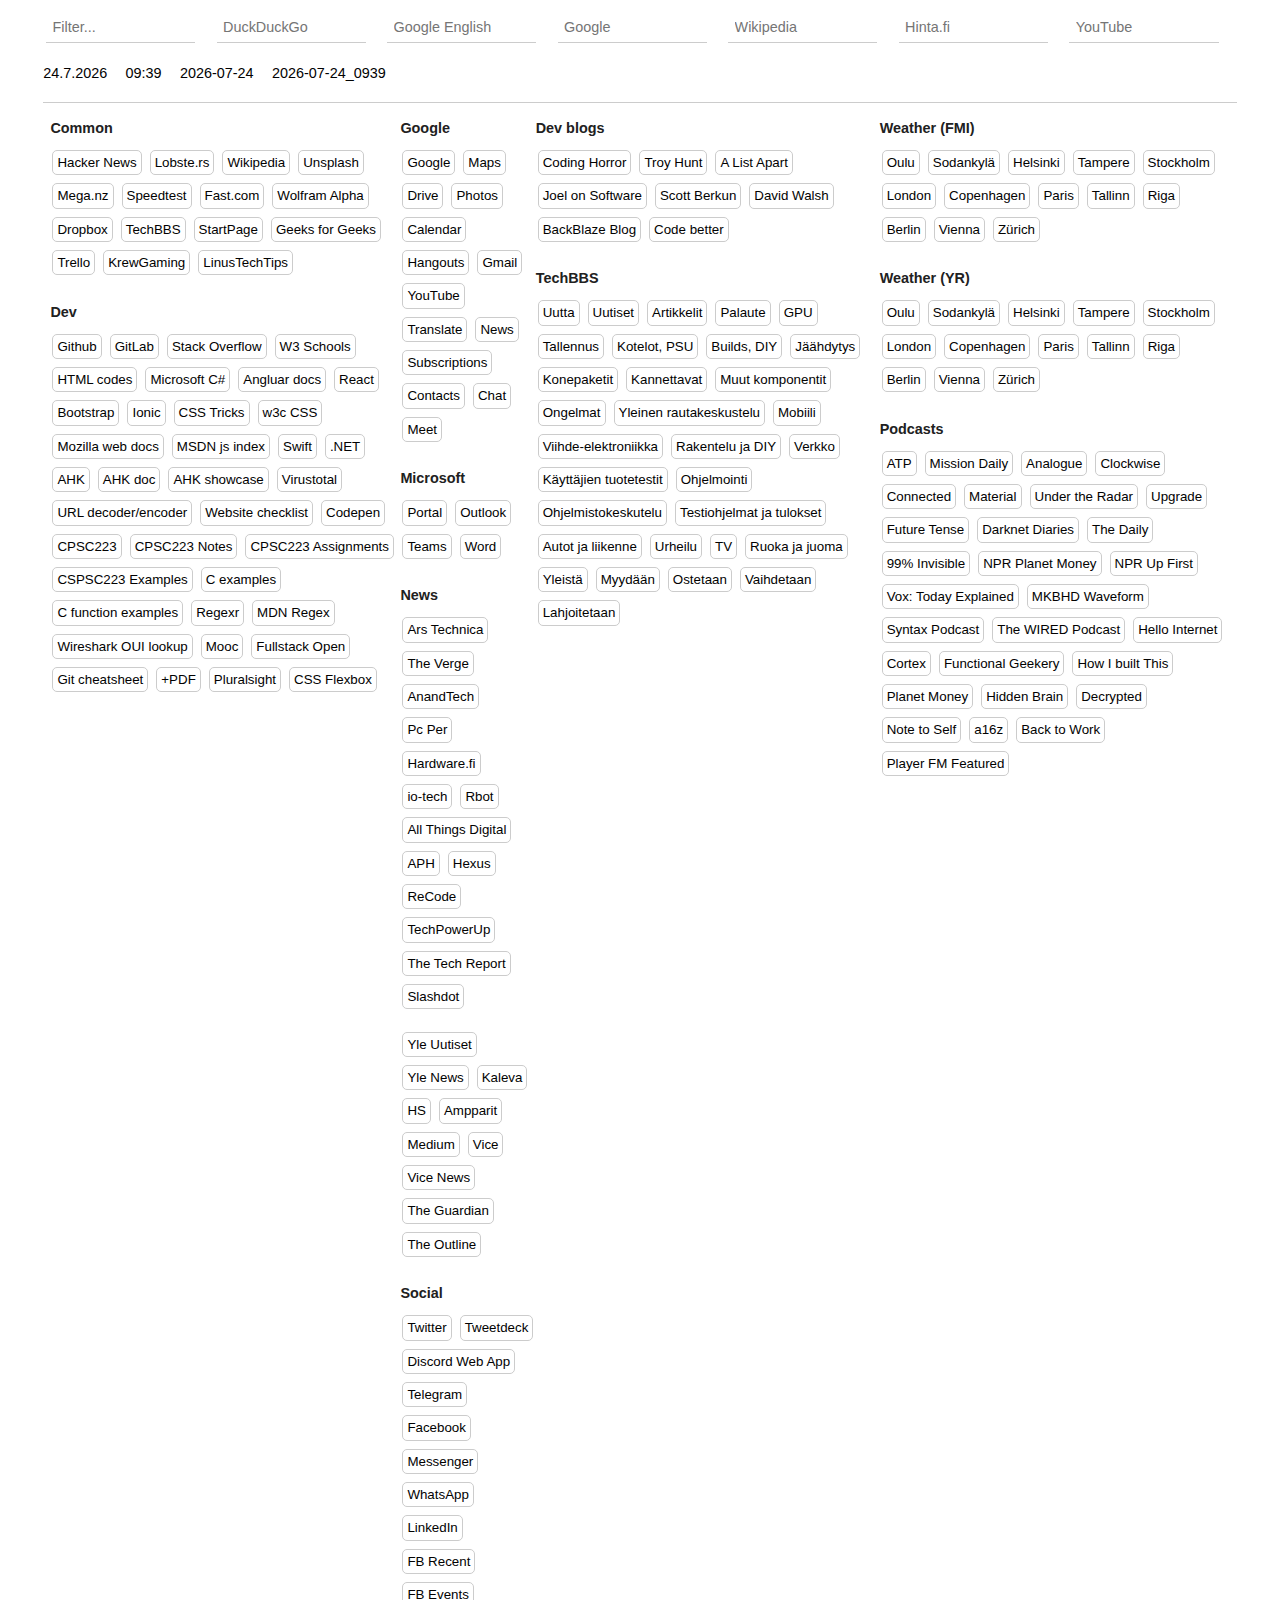
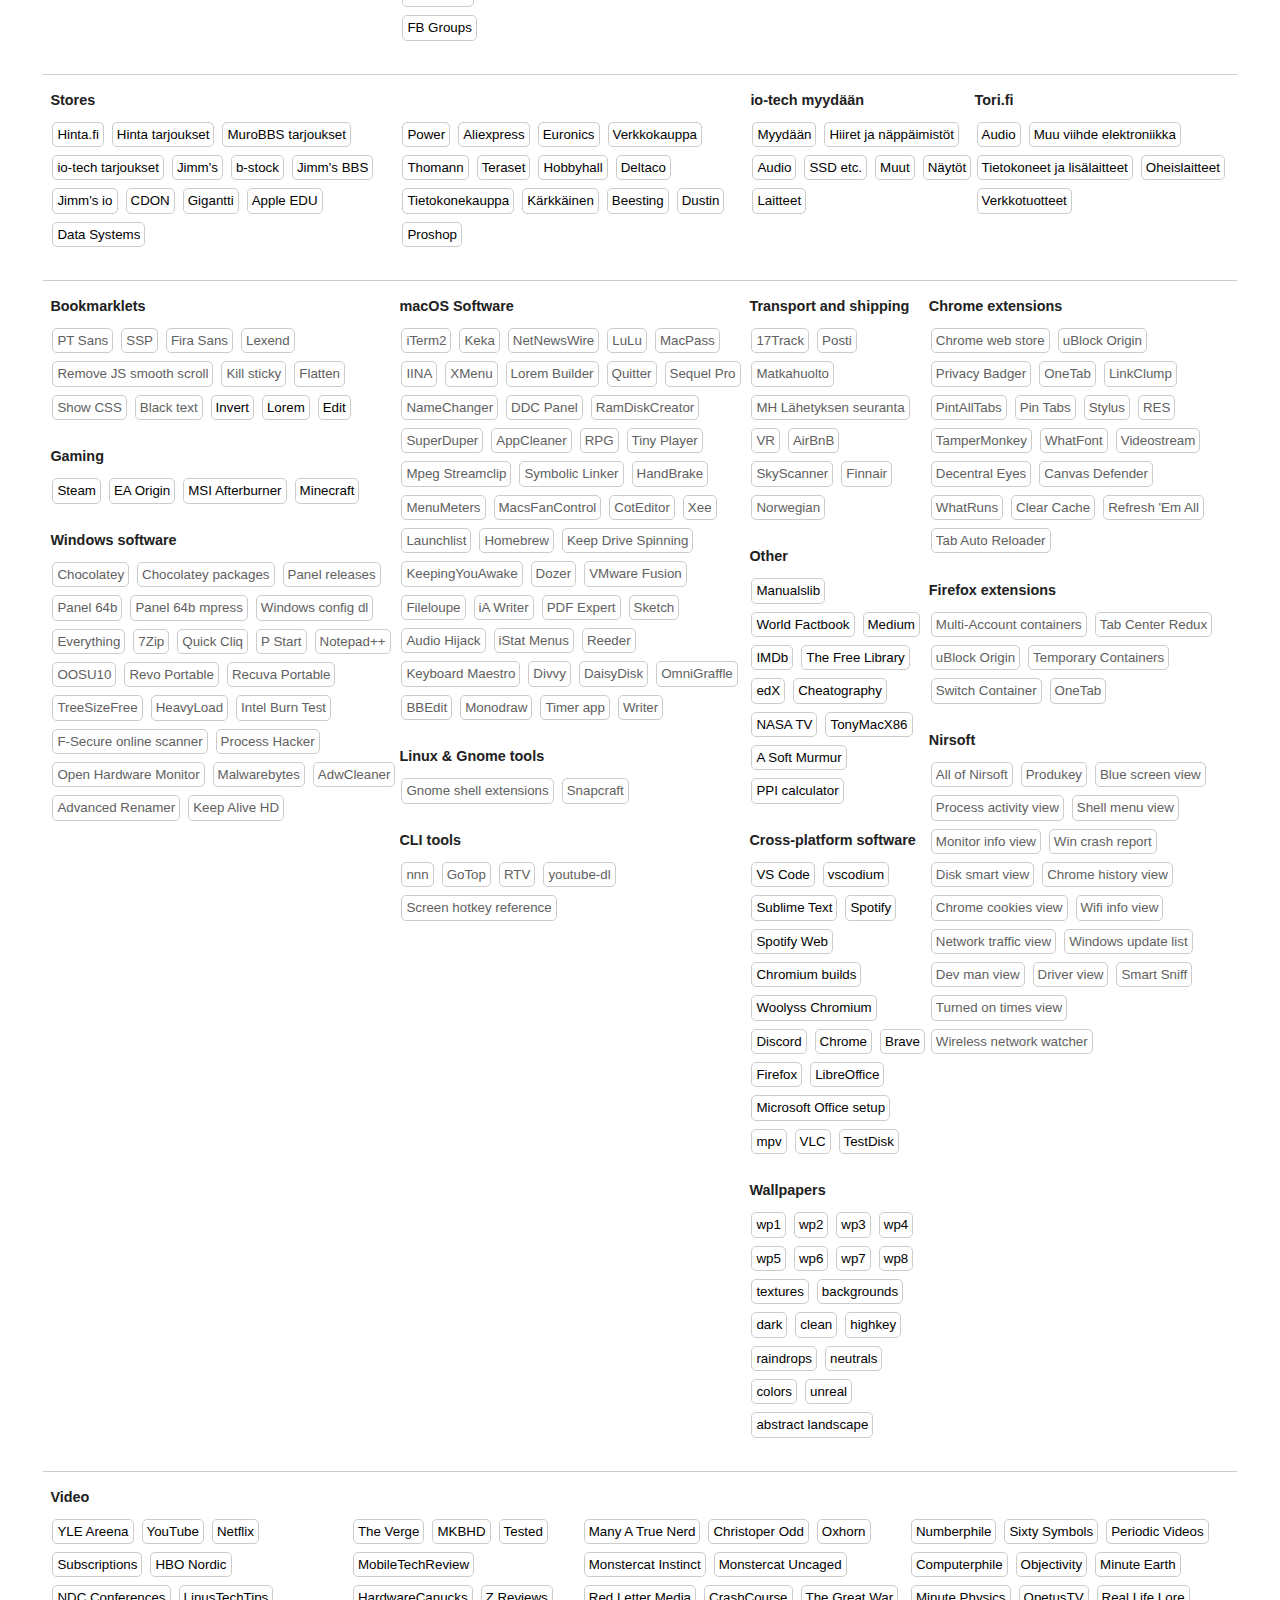
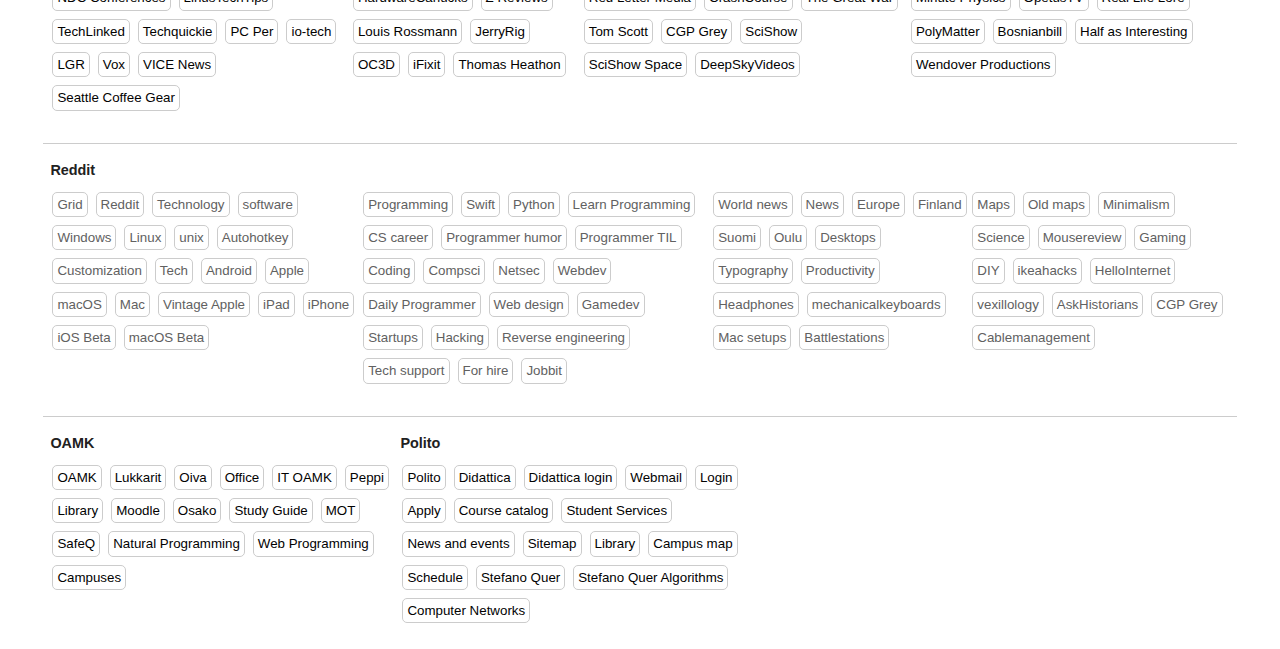
==== index.html @ 3ef9bb16 "Update site" ====
<!DOCTYPE html>
<html>

<head>
    <meta charset="utf-8" />
    <meta http-equiv="X-UA-Compatible" content="IE=edge" />
    <meta name="viewport" content="width=device-width" />
    <meta name="theme-color" content="#000000" />
    <link rel="shortcut icon" type="image/x-icon" href="data:image/x-icon;" />
    <title>Start</title>

    <style>
        a,
        abbr,
        acronym,
        address,
        applet,
        article,
        aside,
        audio,
        b,
        big,
        blockquote,
        body,
        canvas,
        caption,
        center,
        cite,
        code,
        dd,
        del,
        details,
        dfn,
        div,
        dl,
        dt,
        em,
        embed,
        fieldset,
        figcaption,
        figure,
        footer,
        form,
        h1,
        h2,
        h3,
        h4,
        h5,
        h6,
        header,
        hgroup,
        html,
        i,
        iframe,
        img,
        ins,
        kbd,
        label,
        legend,
        li,
        mark,
        menu,
        nav,
        object,
        ol,
        output,
        p,
        pre,
        q,
        ruby,
        s,
        samp,
        section,
        small,
        span,
        strike,
        strong,
        sub,
        summary,
        sup,
        table,
        tbody,
        td,
        tfoot,
        th,
        thead,
        time,
        tr,
        tt,
        u,
        ul,
        var,
        video {
            margin: 0;
            padding: 0;
            border: 0;
            font-size: 100%;
            font: inherit;
            vertical-align: baseline;
        }

        :focus {
            outline: 0;
        }

        article,
        aside,
        details,
        figcaption,
        figure,
        footer,
        header,
        hgroup,
        menu,
        nav,
        section {
            display: block;
        }

        body {
            width: 100%;
            height: 100%;
            line-height: 1;
        }

        ol,
        ul {
            list-style: none;
        }

        blockquote,
        q {
            quotes: none;
        }

        blockquote:after,
        blockquote:before,
        q:after,
        q:before {
            content: "";
            content: none;
        }

        table {
            border-collapse: collapse;
            border-spacing: 0;
        }

        input[type="search"]::-webkit-search-cancel-button,
        input[type="search"]::-webkit-search-decoration,
        input[type="search"]::-webkit-search-results-button,
        input[type="search"]::-webkit-search-results-decoration {
            -webkit-appearance: none;
            -moz-appearance: none;
        }

        input[type="search"] {
            -webkit-appearance: none;
            -moz-appearance: none;
            -webkit-box-sizing: content-box;
            -moz-box-sizing: content-box;
            box-sizing: content-box;
        }

        textarea {
            overflow: auto;
            vertical-align: top;
            resize: vertical;
        }

        audio,
        canvas,
        video {
            display: inline-block;
            max-width: 100%;
        }

        audio:not([controls]) {
            display: none;
            height: 0;
        }

        [hidden] {
            display: none;
        }

        html {
            font-size: 100%;
            -webkit-text-size-adjust: 100%;
            -ms-text-size-adjust: 100%;
        }

        a:focus {
            outline: thin dotted;
        }

        a:active,
        a:hover {
            outline: 0;
        }

        img {
            border: 0;
            -ms-interpolation-mode: bicubic;
        }

        figure {
            margin: 0;
        }

        form {
            margin: 0;
        }

        fieldset {
            border: 1px solid silver;
            margin: 0 2px;
            padding: 0.35em 0.625em 0.75em;
        }

        legend {
            border: 0;
            padding: 0;
            white-space: normal;
        }

        button,
        input,
        select,
        textarea {
            font-size: 100%;
            margin: 0;
            vertical-align: baseline;
        }

        button,
        input {
            line-height: normal;
        }

        button,
        select {
            text-transform: none;
        }

        button,
        html input[type="button"],
        input[type="reset"],
        input[type="submit"] {
            -webkit-appearance: button;
            cursor: pointer;
        }

        button[disabled],
        html input[disabled] {
            cursor: default;
        }

        input[type="checkbox"],
        input[type="radio"] {
            box-sizing: border-box;
            padding: 0;
        }

        input[type="search"] {
            -webkit-appearance: textfield;
            -moz-box-sizing: content-box;
            -webkit-box-sizing: content-box;
            box-sizing: content-box;
        }

        input[type="search"]::-webkit-search-cancel-button,
        input[type="search"]::-webkit-search-decoration {
            -webkit-appearance: none;
        }

        button::-moz-focus-inner,
        input::-moz-focus-inner {
            border: 0;
            padding: 0;
        }

        textarea {
            overflow: auto;
            vertical-align: top;
        }

        table {
            border-collapse: collapse;
            border-spacing: 0;
        }

        button,
        html,
        input,
        select,
        textarea {
            color: #222;
        }

        ::-moz-selection {
            background: #b3d4fc;
            text-shadow: none;
        }

        ::selection {
            background: #b3d4fc;
            text-shadow: none;
        }

        img {
            vertical-align: middle;
        }

        fieldset {
            border: 0;
            margin: 0;
            padding: 0;
        }

        textarea {
            resize: vertical;
        }

        :root {
            --bg-color: #ffffff;
            --text-color: #020202;
            --text-unselected: #dcdcdc;
            --border: #CCCCCC;
            --border-unselected: #e8e8e8;
            --font: 'Fira Sans', -apple-system, BlinkMacSystemFont, "Segoe UI", Roboto, Helvetica, Arial, sans-serif, "Apple Color Emoji", "Segoe UI Emoji", "Segoe UI Symbol";
        }

        body {
            font-family: var(--font);
            background-color: var(--bg-color);
            color: var(--text-color);
            font-size: 0.9em;
        }

        input,
        optgroup,
        select,
        textarea {
            font-family: inherit;
            font-size: 100%;
            line-height: 1;
            appearance: none;
            -webkit-appearance: none;
            -moz-appearance: none;
            border-radius: 0;
            color: var(--text-color);
            background: var(--bg-color);
            border: none;
            border-bottom: 1px solid var(--border);
            margin: auto;
            outline: 0;
        }

        h3 {
            font-weight: 700;
            line-height: 2.5em;
            color: #212121;
        }

        li {
            display: inline-block;
        }

        .sticky {
            position: sticky;
            top: 0;
        }

        .flexbox {
            display: flex;
        }

        .flexbox-centered {
            justify-content: center;
        }

        .b {
            background-color: var(--bg-color);
            border: 1px solid var(--border);
            color: var(--text-color);
            padding: 0 4px 0 4px;
            margin: 4px 2px 4px 2px;
            border-radius: 5px;
            text-decoration: none;
            line-height: 1.75em;
            cursor: default;
            text-justify: inter-word;
            display: inline-block;
            font-size: 10pt;
        }

        .s {
            font-size: 10pt;
            color: #616161;
        }

        .lcContainer {
            border-top: 1px solid #CCCCCC;
            margin-top: 1.5em;
            padding-top: 1em;
            padding: 0.5em;
        }

        .linkCollection {
            display: flex;
        }

        .linkCollection div {
            max-width: 350px;
        }

        .wrapperContainer {
            width: 100%;
            display: flex;
            justify-content: center;
        }

        .time-container span {
            margin-right: 1em;
        }

        .wrapper {
            max-width: 1400px;
            display: flex;
            flex-direction: column;
        }

        .nav {
            background: var(--bg-color);
            padding: 10px 0 0.5em 0;
            justify-content: space-evenly;
        }

        .nav input {
            margin: 0.2em 0.2em 0.1em 0.2em;
            width: 80%;
            padding: 0.45em;
        }

        @media only screen and (max-width: 1400px) {
            .contentTopBar {
                padding-top: 0.4em;
            }

            .wrapper {
                margin: 0 3em 0 3em;
            }
        }

        @media only screen and (max-width: 750px) {

            .b {
                font-size: 1em;
            }

            .wrapper {
                width: 100%;
                margin: 0 1em 0 1em;
            }

            .linkCollection {
                width: 100%;
                flex-wrap: wrap;
                flex-direction: row;
            }

            .linkCollection div {
                max-width: 100%;
            }

            .nav {
                margin: 0.2em 0.2em 0.1em 0.2em;
                flex-wrap: wrap;
                display: block;
                position: initial;
            }

            .nav input {
                width: 95%;
                margin: 0.5em 0 0.5em 0;
            }
        }
    </style>
</head>

<body>
    <div class="wrapperContainer">
        <div class="wrapper">
            <div class="nav flexbox sticky flexbox-centered">
                <div><input placeholder="Filter..." type="text" value="" autocomplete="off" id="filterInput" onkeyup="searchFunction()" /></div>
                <div>
                    <form action="https://duckduckgo.com/" method="get"><input autocomplete="off" placeholder="DuckDuckGo" type="text" name="q" id="searchDDG" /></form>
                </div>
                <div>
                    <form action="https://www.google.com/search?lr=lang_en" method="get"><input type="text" autocomplete="off" name="q" placeholder="Google English" id="searchGoogleEn" /></form>
                </div>
                <div>
                    <form action="https://google.com/search" method="get"><input type="text" autocomplete="off" name="q" placeholder="Google" id="SearchGoogle" /></form>
                </div>
                <div>
                    <form action="https://en.m.wikipedia.org/w/index.php" method="get"><input autocomplete="off" placeholder="Wikipedia" type="text" name="search" id="searchWikipedia" /></form>
                </div>
                <div>
                    <form action="https://hinta.fi/haku" method="get"><input autocomplete="off" placeholder="Hinta.fi" type="text" name="q" id="searchHinta" /></form>
                </div>
                <div>
                    <form action="https://www.youtube.com/results" method="get"><input autocomplete="off" placeholder="YouTube" type="text" name="search_query" id="searchYouTube" /></form>
                </div>
            </div>
            <div style="padding-top: 1em;">
                <div class="time-container">
                    <span onclick="selectById('currentDate');" id="currentDate"></span>
                    <span onclick="selectById('currentTime');" id="currentTime"></span>
                    <span onclick="selectById('isoDate');" id="isoDate"></span>
                    <span onclick="selectById('isoDateWithTime');" id="isoDateWithTime"></span>
                </div>

            </div>
            <div class="lcContainer">
                <div class="linkCollection">

                    <div>
                        <h3>Common</h3>
                        <!-- <a class="b" href="URLHEREURL">NAMEHEREHERE</a> -->
                        <a class="b" href="https://news.ycombinator.com">Hacker News</a>
                        <a class="b" href="https://lobste.rs/">Lobste.rs</a>
                        <a class="b" href="https://en.m.wikipedia.org/wiki/Main_Page">Wikipedia</a>
                        <a class="b" href="https://unsplash.com/">Unsplash</a>
                        <a class="b" href="https://mega.nz/">Mega.nz</a>
                        <a class="b" href="https://www.speedtest.net/">Speedtest</a>
                        <a class="b" href="https://fast.com/">Fast.com</a>
                        <a class="b" href="https://www.wolframalpha.com/">Wolfram Alpha</a>
                        <a class="b" href="https://www.dropbox.com/login">Dropbox</a>
                        <a class="b" href="https://bbs.io-tech.fi/">TechBBS</a>
                        <a class="b" href="https://www.startpage.com">StartPage</a>
                        <a class="b" href="https://www.geeksforgeeks.org/">Geeks for Geeks</a>
                        <a class="b" href="https://trello.com">Trello</a>
                        <a class="b" href="http://krewgaming.com/forums/">KrewGaming</a>
                        <a class="b" href="https://linustechtips.com/">LinusTechTips</a>
                        <br /><br />
                        <h3>Dev</h3>
                        <a class="b" href="https://github.com/">Github</a>
                        <a class="b" href="https://about.gitlab.com/">GitLab</a>
                        <a class="b" href="https://stackoverflow.com/">Stack Overflow</a>
                        <a class="b" href="https://www.w3schools.com/">W3 Schools</a>
                        <a class="b" href="https://www.ascii.cl/htmlcodes.htm">HTML codes</a>
                        <a class="b" href="https://docs.microsoft.com/en-us/dotnet/csharp/">Microsoft C#</a>
                        <a class="b" href="https://angular.io/docs">Angluar docs</a>
                        <a class="b" href="https://reactjs.org/docs/react-api.html">React</a>
                        <a class="b" href="https://getbootstrap.com/docs/4.0/getting-started/contents/">Bootstrap</a>
                        <a class="b" href="https://ionicframework.com/docs/">Ionic</a>
                        <a class="b" href="https://css-tricks.com/">CSS Tricks</a>
                        <a class="b" href="https://www.w3schools.com/cssref/">w3c CSS</a>
                        <a class="b" href="https://developer.mozilla.org/en-US/docs/Web">Mozilla web docs</a>
                        <a class="b" href="https://developer.mozilla.org/bm/docs/Web/JavaScript/Index">MSDN js index</a>
                        <a class="b" href="https://developer.apple.com/library/content/documentation/Swift/Conceptual/Swift_Programming_Language/TheBasics.html#//apple_ref/doc/uid/TP40014097-CH5-ID309">Swift</a>
                        <a class="b" href="https://docs.microsoft.com/en-us/dotnet/">.NET</a>
                        <a class="b" href="https://autohotkey.com/">AHK</a>
                        <a class="b" href="https://autohotkey.com/docs/AutoHotkey.htm">AHK doc</a>
                        <a class="b" href="https://autohotkey.com/docs/scripts/">AHK showcase</a>
                        <a class="b" href="https://www.virustotal.com/#/home/upload">Virustotal</a>
                        <a class="b" href="https://meyerweb.com/eric/tools/dencoder/">URL decoder/encoder</a>
                        <a class="b" href="https://humaan.com/checklist/">Website checklist</a>
                        <a class="b" href="https://codepen.io/">Codepen</a>
                        <a class="b" href="http://zoo.cs.yale.edu/classes/cs223/f2018/index.html">CPSC223</a>
                        <a class="b" href="http://www.cs.yale.edu/homes/aspnes/classes/223/notes.html">CPSC223 Notes</a>
                        <a class="b" href="http://zoo.cs.yale.edu/classes/cs223/f2018/Assignments/index.html">CPSC223 Assignments</a>
                        <a class="b" href="http://zoo.cs.yale.edu/classes/cs223/f2018/Examples/index.html">CSPSC223 Examples</a>
                        <a class="b" href="https://www.programiz.com/c-programming/examples">C examples</a>
                        <a class="b" href="https://www.programiz.com/c-programming/c-functions-examples">C function examples</a>
                        <a class="b" href="https://regexr.com">Regexr</a>
                        <a class="b" href="https://developer.mozilla.org/en-US/docs/Web/JavaScript/Guide/Regular_Expressions">MDN Regex</a>
                        <a class="b" href="https://www.wireshark.org/tools/oui-lookup.html">Wireshark OUI lookup</a>
                        <a class="b" href="https://mooc.fi/">Mooc</a>
                        <a class="b" href="https://fullstackopen.com">Fullstack Open</a>
                        <a class="b" href="https://ndpsoftware.com/git-cheatsheet.html#loc=index;">Git cheatsheet</a>
                        <a class="b" href="https://github.github.com/training-kit/downloads/github-git-cheat-sheet.pdf">+PDF</a>
                        <a class="b" href="https://app.pluralsight.com/">Pluralsight</a>
                        <a class="b" href="https://css-tricks.com/snippets/css/a-guide-to-flexbox/">CSS Flexbox</a>

                    </div>

                    <div>
                        <h3>Google</h3>
                        <a class="b" href="https://www.google.fi">Google</a>
                        <a class="b" href="https://www.google.fi/maps">Maps</a>
                        <a class="b" href="https://drive.google.com/drive/my-drive">Drive</a>
                        <a class="b" href="https://photos.google.com">Photos</a>
                        <a class="b" href="https://calendar.google.com/calendar">Calendar</a>
                        <a class="b" href="https://hangouts.google.com">Hangouts</a>
                        <a class="b" href="https://mail.google.com/mail/u/0/#inbox">Gmail</a>
                        <a class="b" href="https://www.youtube.com/?gl=FI">YouTube</a>
                        <a class="b" href="https://translate.google.com">Translate</a>
                        <a class="b" href="https://news.google.com/news/">News</a>
                        <a class="b" href="https://www.youtube.com/feed/subscriptions">Subscriptions</a>
                        <a class="b" href="https://contacts.google.com">Contacts</a>
                        <a class="b" href="https://chat.google.com/">Chat</a>
                        <a class="b" href="https://meet.google.com/_meet">Meet</a>
                        <br /><br />
                        <h3>Microsoft</h3>
                        <a class="b" href="https://www.office.com/?auth=2">Portal</a>
                        <a class="b" href="https://outlook.office365.com/mail/inbox">Outlook</a>
                        <a class="b" href="https://teams.microsoft.com/">Teams</a>
                        <a class="b" href="https://www.office.com/launch/word?auth=2">Word</a>
                        <br /><br />
                        <h3>News</h3>
                        <a class="b" href="http://arstechnica.com/">Ars Technica</a>
                        <a class="b" href="http://www.theverge.com/">The Verge</a>
                        <a class="b" href="http://www.anandtech.com/">AnandTech</a>
                        <a class="b" href="http://www.pcper.com/">Pc Per</a>
                        <a class="b" href="http://www.hardware.fi/">Hardware.fi</a>
                        <a class="b" href="https://www.io-tech.fi">io-tech</a>
                        <a class="b" href="https://rbot.fi/">Rbot</a>
                        <a class="b" href="http://allthingsd.com/">All Things Digital</a>
                        <a class="b" href="http://aphnetworks.com/">APH</a>
                        <a class="b" href="http://hexus.net/">Hexus</a>
                        <a class="b" href="http://recode.net/">ReCode</a>
                        <a class="b" href="http://www.techpowerup.com/">TechPowerUp</a>
                        <a class="b" href="https://techreport.com">The Tech Report</a>
                        <a class="b" href="https://slashdot.org">Slashdot</a>
                        <br /><br />
                        <a class="b" href="http://yle.fi/uutiset">Yle Uutiset</a>
                        <a class="b" href="http://yle.fi/uutiset/osasto/news/">Yle News</a>
                        <a class="b" href="http://www.kaleva.fi/">Kaleva</a>
                        <a class="b" href="http://www.hs.fi/">HS</a>
                        <a class="b" href="https://www.ampparit.com/">Ampparit</a>
                        <a class="b" href="https://medium.com">Medium</a>
                        <a class="b" href="https://www.vice.com">Vice</a>
                        <a class="b" href="https://news.vice.com">Vice News</a>
                        <a class="b" href="http://www.theguardian.com/uk">The Guardian</a>
                        <a class="b" href="https://theoutline.com">The Outline</a>

                        <br /><br />
                        <h3>Social</h3>
                        <a class="b" href="https://twitter.com">Twitter</a>
                        <a class="b" href="https://tweetdeck.twitter.com/">Tweetdeck</a>
                        <a class="b" href="https://discordapp.com/activity">Discord Web App</a>
                        <a class="b" href="https://web.telegram.org/">Telegram</a>
                        <a class="b" href="https://www.facebook.com">Facebook</a>
                        <a class="b" href="https://www.messenger.com">Messenger</a>
                        <a class="b" href="https://web.whatsapp.com">WhatsApp</a>
                        <a class="b" href="https://www.linkedin.com/">LinkedIn</a>
                        <a class="b" href="https://www.facebook.com/?sk=h_chr">FB Recent</a>
                        <a class="b" href="https://www.facebook.com/events/">FB Events</a>
                        <a class="b" href="https://www.facebook.com/groups/?category=membership">FB Groups</a>

                    </div>

                    <div>
                        <h3>Dev blogs</h3>
                        <a class="b" href="https://blog.codinghorror.com/">Coding Horror</a>
                        <a class="b" href="https://www.troyhunt.com/">Troy Hunt</a>
                        <a class="b" href="https://alistapart.com/">A List Apart</a>
                        <a class="b" href="https://www.joelonsoftware.com/">Joel on Software</a>
                        <a class="b" href="https://scottberkun.com/blog/">Scott Berkun</a>
                        <a class="b" href="https://davidwalsh.name/">David Walsh</a>
                        <a class="b" href="https://www.backblaze.com/blog/">BackBlaze Blog</a>
                        <a class="b" href="http://codebetter.com/">Code better</a>
                        <br /><br />
                        <h3>TechBBS</h3>
                        <a class="b" href="https://bbs.io-tech.fi/whats-new/">Uutta</a>
                        <a class="b" href="https://bbs.io-tech.fi/forums/io-tech-fi-uutiset.67/">Uutiset</a>
                        <a class="b" href="https://bbs.io-tech.fi/forums/io-tech-fi-artikkelit.68/">Artikkelit</a>
                        <a class="b" href="https://bbs.io-tech.fi/forums/palaute-tiedotukset-ja-arvonnat.21/">Palaute</a>
                        <a class="b" href="https://bbs.io-tech.fi/forums/naeytoenohjaimet.6/">GPU</a>
                        <a class="b" href="https://bbs.io-tech.fi/forums/tallennus.7/">Tallennus</a>
                        <a class="b" href="https://bbs.io-tech.fi/forums/kotelot-ja-virtalaehteet.11/">Kotelot, PSU</a>
                        <a class="b" href="https://bbs.io-tech.fi/forums/buildit-setupit-kotelomodifikaatiot-diy.92/">Builds, DIY</a>
                        <a class="b" href="https://bbs.io-tech.fi/forums/jaeaehdytys.54/">Jäähdytys</a>
                        <a class="b" href="https://bbs.io-tech.fi/forums/konepaketit.10/">Konepaketit</a>
                        <a class="b" href="https://bbs.io-tech.fi/forums/kannettavat-tietokoneet.41/">Kannettavat</a>
                        <a class="b" href="https://bbs.io-tech.fi/forums/muut-pc-komponentit-ja-oheislaitteet.72/">Muut komponentit</a>
                        <a class="b" href="https://bbs.io-tech.fi/forums/ongelmat.39/">Ongelmat</a>
                        <a class="b" href="https://bbs.io-tech.fi/forums/yleinen-rautakeskustelu.9/">Yleinen rautakeskustelu</a>
                        <a class="b" href="https://bbs.io-tech.fi/forums/aelypuhelimet-tabletit-aelykellot-ja-muu-mobiili.15/">Mobiili</a>
                        <a class="b" href="https://bbs.io-tech.fi/forums/viihde-elektroniikka-kamerat-ja-kodinkoneet.59/">Viihde-elektroniikka</a>
                        <a class="b" href="https://bbs.io-tech.fi/forums/elektroniikka-rakentelu-ja-muut-diy-projektit.60/">Rakentelu ja DIY</a>
                        <a class="b" href="https://bbs.io-tech.fi/forums/internet-tietoliikenne-ja-tietoturva.25/">Verkko</a>
                        <a class="b" href="https://bbs.io-tech.fi/forums/kaeyttaejien-omat-tuotetestit.65/">Käyttäjien tuotetestit</a>
                        <a class="b" href="https://bbs.io-tech.fi/forums/ohjelmointi-pelikehitys-ja-muu-sovelluskehitys.24/">Ohjelmointi</a>
                        <a class="b" href="https://bbs.io-tech.fi/forums/yleinen-ohjelmistokeskustelu.14/">Ohjelmistokeskutelu</a>
                        <a class="b" href="https://bbs.io-tech.fi/forums/testiohjelmat-ja-tulokset.64/">Testiohjelmat ja tulokset</a>
                        <a class="b" href="https://bbs.io-tech.fi/forums/autot-ja-liikenne.48/">Autot ja liikenne</a>
                        <a class="b" href="https://bbs.io-tech.fi/forums/urheilu.40/">Urheilu</a>
                        <a class="b" href="https://bbs.io-tech.fi/forums/tv-nettisarjat-elokuvat-ja-musiikki.42/">TV</a>
                        <a class="b" href="https://bbs.io-tech.fi/forums/ruoka-juoma.63/">Ruoka ja juoma</a>
                        <a class="b" href="https://bbs.io-tech.fi/forums/yleistae-keskustelua.18/">Yleistä</a>
                        <a class="b" href="https://bbs.io-tech.fi/forums/myydaeaen.80/">Myydään</a>
                        <a class="b" href="https://bbs.io-tech.fi/forums/ostetaan.45/">Ostetaan</a>
                        <a class="b" href="https://bbs.io-tech.fi/forums/vaihdetaan.46/">Vaihdetaan</a>
                        <a class="b" href="https://bbs.io-tech.fi/forums/lahjoitetaan.47/">Lahjoitetaan</a>
                    </div>

                    <div>

                        <h3>Weather (FMI)</h3>
                        <!-- <a class="b" href="http://ilmatieteenlaitos.fi/etusivu">FMI</a> -->
                        <a class="b" href="http://ilmatieteenlaitos.fi/saa/oulu">Oulu</a>
                        <a class="b" href="https://www.yr.no/place/Finland/Laponia/Sodankyl%C3%A4/">Sodankylä</a>
                        <a class="b" href="http://ilmatieteenlaitos.fi/saa/helsinki">Helsinki</a>
                        <a class="b" href="https://ilmatieteenlaitos.fi/saa/tampere">Tampere</a>
                        <a class="b" href="https://ilmatieteenlaitos.fi/saa/ruotsi/tukholma">Stockholm</a>
                        <a class="b" href="https://ilmatieteenlaitos.fi/saa/britannia/lontoo">London</a>
                        <a class="b" href="https://ilmatieteenlaitos.fi/saa/tanska/k%C3%B6%C3%B6penhamina">Copenhagen</a>
                        <a class="b" href="https://ilmatieteenlaitos.fi/saa/ranska/pariisi">Paris</a>
                        <a class="b" href="https://ilmatieteenlaitos.fi/saa/viro/tallinna">Tallinn</a>
                        <a class="b" href="https://ilmatieteenlaitos.fi/saa/latvia/riika">Riga</a>
                        <a class="b" href="https://ilmatieteenlaitos.fi/saa/saksa/berliini">Berlin</a>
                        <a class="b" href="https://ilmatieteenlaitos.fi/saa/it%C3%A4valta/wien">Vienna</a>
                        <a class="b" href="https://ilmatieteenlaitos.fi/saa/sveitsi/z%C3%BCrich">Zürich</a>

                        <br /><br />
                        <h3>Weather (YR)</h3>
                        <!-- <a class="b" href="https://www.yr.no/forsida.aspx?spr=eng">YR</a> -->
                        <a class="b" href="https://www.yr.no/place/Finland/Oulu/Oulu/?spr=eng">Oulu</a>
                        <a class="b" href="http://ilmatieteenlaitos.fi/saa/sodankylä">Sodankylä</a>
                        <a class="b" href="https://www.yr.no/place/Finland/Southern_Finland/Helsinki/?spr=eng">Helsinki</a>
                        <a class="b" href="https://www.yr.no/place/Finland/Western_Finland/Tampere/?spr=eng">Tampere</a>
                        <a class="b" href="https://www.yr.no/sted/Sverige/Stockholm/Stockholm/?spr=eng">Stockholm</a>
                        <a class="b" href="https://www.yr.no/place/United_Kingdom/England/London/?spr=eng">London</a>
                        <a class="b" href="https://www.yr.no/place/Denmark/Capital/Copenhagen/?spr=eng">Copenhagen</a>
                        <a class="b" href="https://www.yr.no/sted/Frankrike/%C3%8Ele-de-France/Paris/?spr=eng">Paris</a>
                        <a class="b" href="https://www.yr.no/place/Estonia/Harjumaa/Tallinn/?spr=eng">Tallinn</a>
                        <a class="b" href="https://www.yr.no/place/Latvia/Riga/Riga/?spr=eng">Riga</a>
                        <a class="b" href="https://www.yr.no/place/Germany/Berlin/Berlin/?spr=eng">Berlin</a>
                        <a class="b" href="https://www.yr.no/place/Austria/Vienna/Vienna/?spr=eng">Vienna</a>
                        <a class="b" href="https://www.yr.no/place/Switzerland/Z%C3%BCrich/Zurich/?spr=eng">Zürich</a>
                        <br /><br />
                        <h3>Podcasts</h3>
                        <a class="b" href="http://atp.fm/">ATP</a>
                        <a class="b" href="https://mission.org/missiondaily/">Mission Daily</a>
                        <a class="b" href="https://www.relay.fm/analogue/">Analogue</a>
                        <a class="b" href="https://www.relay.fm/clockwise">Clockwise</a>
                        <a class="b" href="https://www.relay.fm/connected">Connected</a>
                        <a class="b" href="https://www.relay.fm/material">Material</a>
                        <a class="b" href="https://www.relay.fm/radar">Under the Radar</a>
                        <a class="b" href="https://www.relay.fm/upgrade">Upgrade</a>
                        <a class="b" href="https://www.abc.net.au/radionational/programs/futuretense/">Future Tense</a>
                        <a class="b" href="https://darknetdiaries.com/">Darknet Diaries</a>
                        <a class="b" href="https://www.nytimes.com/column/the-daily">The Daily</a>
                        <a class="b" href="https://99percentinvisible.org/">99% Invisible</a>
                        <a class="b" href="https://www.npr.org/sections/money/">NPR Planet Money</a>
                        <a class="b" href="https://www.npr.org/podcasts/510318/up-first">NPR Up First</a>
                        <a class="b" href="https://www.vox.com/today-explained">Vox: Today Explained</a>
                        <a class="b" href="https://podcasts.apple.com/us/podcast/id1474429475">MKBHD Waveform</a>
                        <a class="b" href="https://syntax.fm/">Syntax Podcast</a>
                        <a class="b" href="https://www.wired.co.uk/podcasts">The WIRED Podcast</a>
                        <a class="b" href="http://www.hellointernet.fm/">Hello Internet</a>
                        <a class="b" href="https://www.relay.fm/cortex">Cortex</a>
                        <a class="b" href="https://www.functionalgeekery.com/">Functional Geekery</a>
                        <a class="b" href="https://choice.npr.org/index.html?origin=https://www.npr.org/podcasts/510313/how-i-built-this">How I built This</a>
                        <a class="b" href="https://www.npr.org/podcasts/510289/planet-money">Planet Money</a>
                        <a class="b" href="https://www.npr.org/podcasts/510308/hidden-brain">Hidden Brain</a>
                        <a class="b" href="https://www.bloomberg.com/podcasts/decrypted">Decrypted</a>
                        <a class="b" href="https://www.wnycstudios.org/podcasts/notetoself">Note to Self</a>
                        <a class="b" href="https://a16z.com/podcasts/">a16z</a>
                        <a class="b" href="http://5by5.tv/b2w">Back to Work</a>
                        <a class="b" href="https://player.fm/featured/tech">Player FM Featured</a>

                    </div>

                </div>
            </div>

            <div class="lcContainer">

                <div class="linkCollection">

                    <div>
                        <h3>Stores</h3>
                        <a class="b" href="https://hinta.fi">Hinta.fi</a>
                        <a class="b" href="https://hinta.fi/tarjoukset">Hinta tarjoukset</a>
                        <a class="b" href="https://murobbs.muropaketti.com/threads/hyvaet-tarjoukset-ketju-v3-0.1358648/page-999999">MuroBBS tarjoukset</a>
                        <a class="b" href="https://bbs.io-tech.fi/threads/hyvaet-tarjoukset-ei-keskustelua.151/page-999999">io-tech tarjoukset</a>
                        <a class="b" href="https://www.jimms.fi">Jimm's</a>
                        <a class="b" href="https://www.jimms.fi/fi/Product/Search?i=100&ob=4&q=b-stock">b-stock</a>
                        <a class="b" href="https://murobbs.muropaketti.com/threads/sinae-hyoedyt-siitae-mitae-jimms-tietaeae.760477/">Jimm's BBS</a>
                        <a class="b" href="https://bbs.io-tech.fi/threads/sinae-hyoedyt-siitae-mitae-jimms-tietaeae-jimms-pc-n-oma-ketju.727/">Jimm's io</a>
                        <a class="b" href="http://cdon.fi">CDON</a>
                        <a class="b" href="https://www.gigantti.fi">Gigantti</a>
                        <a class="b" href="http://www.apple.com/fi-edu/shop">Apple EDU</a>
                        <a class="b" href="https://www.data-systems.fi">Data Systems</a>
                    </div>

                    <div>
                        <h3>&nbsp;</h3>
                        <a class="b" href="https://www.power.fi/">Power</a>
                        <a class="b" href="https://www.aliexpress.com/">Aliexpress</a>
                        <a class="b" href="https://www.euronics.fi/">Euronics</a>
                        <a class="b" href="http://www.verkkokauppa.com/fi/">Verkkokauppa</a>
                        <a class="b" href="https://www.thomann.de/fi/index.html?sid=2aba707766a5d8d856ddd9a99a26f55d">Thomann</a>
                        <a class="b" href="https://www.teraset.net/">Teraset</a>
                        <a class="b" href="https://www.hobbyhall.fi/">Hobbyhall</a>
                        <a class="b" href="https://www.deltaco.fi/">Deltaco</a>
                        <a class="b" href="https://tietokonekauppa.fi/">Tietokonekauppa</a>
                        <a class="b" href="https://www.karkkainen.com/verkkokauppa/">Kärkkäinen</a>
                        <a class="b" href="https://www.beesting.fi/">Beesting</a>
                        <a class="b" href="https://www.dustinhome.fi/">Dustin</a>
                        <a class="b" href="https://www.proshop.fi/">Proshop</a>
                    </div>

                    <div>
                        <h3>io-tech myydään</h3>
                        <a class="b" href="https://bbs.io-tech.fi/forums/myydaeaen.80/">Myydään</a>
                        <a class="b" href="https://bbs.io-tech.fi/forums/hiiret-ja-naeppaeimistoet.30/">Hiiret ja näppäimistöt</a>
                        <a class="b" href="https://bbs.io-tech.fi/forums/audiolaitteet-ja-tarvikkeet.36/">Audio</a>
                        <a class="b" href="https://bbs.io-tech.fi/forums/ssd-asemat-ja-kiintolevyt.77/">SSD etc.</a>
                        <a class="b" href="https://bbs.io-tech.fi/forums/muut-pc-komponentit.27/">Muut</a>
                        <a class="b" href="https://bbs.io-tech.fi/forums/naeytoet-ja-videotykit.31/">Näytöt</a>
                        <a class="b" href="https://bbs.io-tech.fi/forums/aelypuhelimet-taulutietokoneet-aelykellot.33/">Laitteet</a>
                    </div>

                    <div>
                        <h3>Tori.fi</h3>
                        <a class="b" href="https://www.tori.fi/pohjois-pohjanmaa/viihde-elektroniikka/audio_ja_musiikkilaitteet?ca=2&st=s&st=k&st=u&st=h&st=g&st=b&w=1&cg=5020&c=5024">Audio</a>
                        <a class="b" href="https://www.tori.fi/pohjois-pohjanmaa/viihde-elektroniikka/muu_viihde-elektroniikka?ca=2&st=s&st=k&st=u&st=h&st=g&st=b&w=1&cg=5020&c=5029">Muu viihde elektroniikka</a>
                        <a class="b" href="https://www.tori.fi/pohjois-pohjanmaa/tietokoneet_ja_lisalaitteet?ca=2&w=1&cg=5030&st=s&st=k&st=u&st=h&st=g&st=b">Tietokoneet ja lisälaitteet</a>
                        <a class="b" href="https://www.tori.fi/pohjois-pohjanmaa/tietokoneet_ja_lisalaitteet/oheislaitteet?ca=2&st=s&st=k&st=u&st=h&st=g&st=b&w=1&cg=5030&c=5036">Oheislaitteet</a>
                        <a class="b" href="https://www.tori.fi/pohjois-pohjanmaa/tietokoneet_ja_lisalaitteet/verkkotuotteet?ca=2&st=s&st=k&st=u&st=h&st=g&st=b&w=1&cg=5030&c=5039">Verkkotuotteet</a>
                    </div>

                </div>

            </div>

            <div class="lcContainer">
                <div class="linkCollection">

                    <div>
                        <h3>Bookmarklets</h3>
                        <a class="b s" href="javascript:Array.prototype.forEach.call(document.getElementsByTagName('*'),function(e){e.style.fontFamily='PT Sans'})">PT Sans</a>
                        <a class="b s" href="javascript:Array.prototype.forEach.call(document.getElementsByTagName('*'),function(e){e.style.fontFamily='Source Sans Pro'})">SSP</a>
                        <a class="b s" href="javascript:Array.prototype.forEach.call(document.getElementsByTagName('*'),function(e){e.style.fontFamily='Fira Sans'})">Fira Sans</a>
                        <a class="b s" href="javascript:Array.prototype.forEach.call(document.getElementsByTagName('*'),function(e){e.style.fontFamily='Lexend Deca'})">Lexend</a>

                        <a class="b s" href="javascript:(function()%7Bjavascript%3A(function()%7Bdocument.getElementsByTagName(%22body%22)%5B0%5D.addEventListener(%22wheel%22%2Cfunction%20(event)%20%7Bif%20(event.target.classList.contains('ace_content'))%20%7Breturn%3B%7Devent.stopPropagation()%3B%7D%2C%20true)%3B%7D)()%7D)()">Remove JS smooth scroll</a>

                        <a class="b s" href="javascript:(function()%7B(function%20()%20%7Bvar%20i%2C%20elements%20%3D%20document.querySelectorAll('body%20*')%3Bfor%20(i%20%3D%200%3B%20i%20%3C%20elements.length%3B%20i%2B%2B)%20%7Bif%20(getComputedStyle(elements%5Bi%5D).position%20%3D%3D%3D%20'fixed')%20%7Belements%5Bi%5D.parentNode.removeChild(elements%5Bi%5D)%3B%7D%7D%7D)()%7D)()">Kill sticky</a>

                        <a class="b s" href="javascript:(function()%7Bvar%20d=document.createElement(%22div%22);d.innerHTML=%22%3Cstyle%3E*:not(.icon):not(i),*:not(.icon):not(i):after,*:not(.icon):not(i):before%7Bbox-shadow:none%20!important;text-shadow:none%20!important;background-image:none%20!important;%7D*:not(.icon):not(i)%7Bborder-color:transparent%20!important;%7D%3C/style%3E%22;document.body.appendChild(d)%7D)();">Flatten</a>

                        <a class="b s" href="javascript:%5B%5D.forEach.call(document.querySelectorAll(%22*%22),function(a)%7Ba.style.outline=%221px%20solid%20%23%22+(~~(Math.random()*(1%3C%3C24))).toString(16)%7D)">Show CSS</a>

                        <a class="b s" href="javascript:(function()%7Bvar%20newSS,%20styles='*%20%7Bcolor:black%20!important;%7D';%20if(document.createStyleSheet)%20%7B%20document.createStyleSheet(%22javascript:'%22+styles+%22'%22);%20%7D%20else%20%7B%20newSS=document.createElement('link');%20newSS.rel='stylesheet';%20newSS.href='data:text/css,'+escape(styles);%20document.getElementsByTagName(%22head%22)%5B0%5D.appendChild(newSS);%20%7D%20%7D)();">Black text</a>

                        <a class="b" href="javascript:(function()%7Bfunction%20RGBtoHSL(RGBColor)%7Bwith(Math)%7Bvar%20R,G,B;var%20cMax,cMin;var%20sum,diff;var%20Rdelta,Gdelta,Bdelta;var%20H,L,S;R=RGBColor%5B0%5D;G=RGBColor%5B1%5D;B=RGBColor%5B2%5D;cMax=max(max(R,G),B);cMin=min(min(R,G),B);sum=cMax+cMin;diff=cMax-cMin;L=sum/2;if(cMax==cMin)%7BS=0;H=0;%7Delse%7Bif(L%3C=(1/2))S=diff/sum;else%20S=diff/(2-sum);Rdelta=R/6/diff;Gdelta=G/6/diff;Bdelta=B/6/diff;if(R==cMax)H=Gdelta-Bdelta;else%20if(G==cMax)H=(1/3)+Bdelta-Rdelta;else%20H=(2/3)+Rdelta-Gdelta;if(H%3C0)H+=1;if(H%3E1)H-=1;%7Dreturn%5BH,S,L%5D;%7D%7Dfunction%20getRGBColor(node,prop)%7Bvar%20rgb=getComputedStyle(node,null).getPropertyValue(prop);var%20r,g,b;if(/rgb%5C((%5Cd+),%5Cs(%5Cd+),%5Cs(%5Cd+)%5C)/.exec(rgb))%7Br=parseInt(RegExp.$1,10);g=parseInt(RegExp.$2,10);b=parseInt(RegExp.$3,10);return%5Br/255,g/255,b/255%5D;%7Dreturn%20rgb;%7Dfunction%20hslToCSS(hsl)%7Breturn%20%22hsl(%22+Math.round(hsl%5B0%5D*360)+%22,%20%22+Math.round(hsl%5B1%5D*100)+%22%25,%20%22+Math.round(hsl%5B2%5D*100)+%22%25)%22;%7Dvar%20props=%5B%22color%22,%22background-color%22,%22border-left-color%22,%22border-right-color%22,%22border-top-color%22,%22border-bottom-color%22%5D;var%20props2=%5B%22color%22,%22backgroundColor%22,%22borderLeftColor%22,%22borderRightColor%22,%22borderTopColor%22,%22borderBottomColor%22%5D;if(typeof%20getRGBColor(document.documentElement,%22background-color%22)==%22string%22)document.documentElement.style.backgroundColor=%22white%22;revl(document.documentElement);function%20revl(n)%7Bvar%20i,x,color,hsl;if(n.nodeType==Node.ELEMENT_NODE)%7Bfor(i=0;x=n.childNodes%5Bi%5D;++i)revl(x);for(i=0;x=props%5Bi%5D;++i)%7Bcolor=getRGBColor(n,x);if(typeof(color)!=%22string%22)%7Bhsl=RGBtoHSL(color);hsl%5B2%5D=1-hsl%5B2%5D;n.style%5Bprops2%5Bi%5D%5D=hslToCSS(hsl);%7D%7D%7D%7D%7D)()">Invert</a>

                        <a class="b" href="javascript:(function()%7Bjavascript%3A (function () %7Bconst s %3D (function () %7Bloremipsum %3D %5B'Lorem ipsum dolor sit amet%2C consectetur adipisicing elit%2C sed do eiusmod tempor incididunt ut labore et dolore magna aliqua.'%2C'Ut enim ad minim veniam%2C quis nostrud exercitation ullamco laboris nisi ut aliquip ex ea commodo consequat.'%2C'Duis aute irure dolor in reprehenderit in voluptate velit esse cillum dolore eu fugiat nulla pariatur.'%2C'Excepteur sint occaecat cupidatat non proident%2C sunt in culpa qui officia deserunt mollit anim id est laborum.'%2C'Nam facilisis enim.'%2C%5D%3Blet whitespaceAtFrontRe %3D %2F%5E%5B%5Cs%5Cxa0%5D%2B%2F%3Blet whitespaceAtEndRe %3D %2F%5B%5Cs%5Cxa0%5D%2B%24%2F%3Blet punctationRe %3D %2F(%5B%3A!%3F%5C.%5D)%24%2F%3Blet punctationFrontRe %3D %2F%5E(%5B%3A!%3F%5C.%5D%5Cs%2B)%2F%3Blet capatializedRe %3D %2F%5E%5B%5E%5CwÃ„Ã–ÃœÃ€Ã€ÃÃˆÃ‰Ã‡%5D*%5BA-ZÃ„Ã–ÃœÃ€Ã€ÃÃˆÃ‰Ã‡%5D%2F%3Blet simpleExpressionRe %3D %2F%5E%5B%5C(%5C%5B%5D%3F.%5B%3A%5C.%5C)%5C%5D%5D%3F%24%2F%3Blet singleWordRe %3D %2F%5E%5Cw*%24%2F%3Blet charAtFrontRe %3D %2F%5E%5Ba-z%5D%2Fi%3Blet headlineRe %3D %2F%5EH%5B1-3%5D%24%2Fi%3Blet lastTextHadPunctation %3D false%3Blet foundMain %3D false%3Blet idx %3D 0%3Blet getLoremIpsum %3D function (n%2C isHeadline%2C singleWord) %7Bif (!foundMain %26%26 isHeadline) %7Bidx %3D 0%3BfoundMain %3D true%3B%7Dlet t %3D loremipsum%5Bidx%5D%3Blet l %3D t.length%3Bwhile (l < n) %7Bif (%2B%2Bidx >%3D loremipsum.length) idx %3D 0%3Bt %2B%3D ' ' %2B loremipsum%5Bidx%5D%3Bl %3D t.length%3B%7Dif (l > n) %7Blet t1 %3D t.substring(0%2C n)%3Blet t2 %3D t.substring(n).replace(%2F%5Cs.*%24%2F%2C '')%3Bif (!singleWord %26%26 (t2.length < 3 %7C%7C (singleWordRe.test(t1) %26%26 charAtFrontRe.test(t.charAt(n))))) %7Bt %3D t1 %2B t2%3B%7D else %7Bt %3D t1.replace(%2F%2C%3F%5Cs%5Cw*%24%2F%2C '')%3B%7Dif (t.length > 3) t %3D t.replace(%2F%5Cs%5Cw%24%2F%2C '')%3B%7Dt %3D t.replace(%2F%5Cs%2B%24%2F%2C '')%3Bif (%2B%2Bidx >%3D loremipsum.length) idx %3D 0%3Breturn t%3B%7D%3Blet getDocumentBody %3D function () %7Bif (document.getElementsByTagName) %7Breturn document.getElementsByTagName('body').item(0)%3B%7D else if (document.body) %7Breturn document.body%3B%7D else if ((document.all) %26%26 (document.all.tags)) %7Breturn document.all.tags('body')%5B0%5D%3B%7D else %7Breturn null%3B%7D%7D%3Blet replaceText %3D function (el%2C isHeadline) %7Blet t %3D el.nodeValue%3Bif (!t) return%3Blet n %3D t.length%3Bt %3D t.replace(whitespaceAtFrontRe%2C '')%3Blet wsFront %3D (t.length !%3D n)%3Bn %3D t.length%3Bt %3D t.replace(whitespaceAtEndRe%2C '')%3Blet wsEnd %3D (t.length !%3D n)%3Bn %3D t.length%3Bif (n > 0 %26%26 !simpleExpressionRe.test(t)) %7Blet tn %3D getLoremIpsum(n%2C isHeadline%2C singleWordRe.test(t))%3Blet matches %3D punctationRe.exec(t)%3Bif (matches) %7Btn %3D tn.replace(%2F%5B%2C%5C.%5D%2B%24%2F%2C '').replace(%2F%5Cs%2B%24%2F%2C '') %2B matches%5B1%5D%3B%7D else %7Btn %3D tn.replace(%2F%2C%5Cs*%24%2F%2C '')%3B%7Dlet first %3D tn.charAt(0)%3Blet rest %3D tn.substring(1)%3Btn %3D ((lastTextHadPunctation %7C%7C capatializedRe.test(t)) %3F first.toUpperCase() %3A first.toLowerCase()) %2B rest%3Bmatches %3D punctationFrontRe.exec(t)%3Bif (matches) tn %3D matches%5B1%5D %2B tn%3BlastTextHadPunctation %3D punctationRe.test(tn)%3Bif (wsFront) tn %3D ' ' %2B tn%3Bif (wsEnd) tn %2B%3D ' '%3Bel.nodeValue %3D tn%3B%7D%7D%3Blet scanElement %3D function (el%2C isHeadline) %7Blet n %3D el.firstChild%3Bwhile (n) %7Blet nt %3D n.nodeType%3Blet ns %3D n.nextSibling%3Bif (nt %3D%3D 1) %7Blet nn %3D n.nodeName%3Bif (nn !%3D 'SCRIPT' %26%26 nn !%3D 'STYLE' %26%26 nn !%3D 'EMBED') %7BscanElement(n%2C isHeadline %7C%7C headlineRe.test(nn))%3B%7D%7D else if (nt %3D%3D 3) %7BreplaceText(n%2C isHeadline)%3B%7Dn %3D ns%3B%7D%7D%3Blet b %3D getDocumentBody()%3Bif (b) %7BscanElement(b%2C false)%3B%7D%7D)()%3Blet h %3D document.getElementsByTagName('head').item(0)%3Bif (h) %7Bh.appendChild(s)%3B%7D%7D)()%7D)()">Lorem</a>

                        <a class="b" href="javascript:document.body.contentEditable%20=%20'true';%20document.designMode='on';%20void%200">Edit</a>
                        <br /><br />
                        <h3>Gaming</h3>
                        <a class="b" href="https://store.steampowered.com/">Steam</a>
                        <a class="b" href="https://www.origin.com/fin/en-us/store">EA Origin</a>
                        <a class="b" href="https://www.msi.com/page/afterburner">MSI Afterburner</a>
                        <a class="b" href="https://www.minecraft.net/fi-fi/">Minecraft</a>

                        <br /><br />
                        <h3>Windows software</h3>
                        <a class="b s" href="https://chocolatey.org/">Chocolatey</a>
                        <a class="b s" href="https://chocolatey.org/packages">Chocolatey packages</a>
                        <a class="b s" href="https://github.com/joonikko/panel/releases">Panel releases</a>
                        <a class="b s" href="https://github.com/Joonikko/Panel/releases/download/v1.06/Panel.exe">Panel 64b</a>
                        <a class="b s" href="https://github.com/Joonikko/Panel/releases/download/v1.06/Panel_mpress.exe">Panel 64b mpress</a>
                        <a class="b s" href="https://github.com/joonaconfig/config/archive/Windows.zip">Windows config dl</a>
                        <a class="b s" href="https://www.voidtools.com/">Everything</a>
                        <a class="b s" href="https://www.7-zip.org/">7Zip</a>
                        <a class="b s" href="http://apathysoftworks.com/software/quickcliq">Quick Cliq</a>
                        <a class="b s" href="http://www.pegtop.net/start/">P Start</a>
                        <a class="b s" href="https://notepad-plus-plus.org/download">Notepad++</a>
                        <a class="b s" href="https://dl5.oo-software.com/files/ooshutup10/OOSU10.exe">OOSU10</a>
                        <a class="b s" href="https://www.revouninstaller.com/download-free-portable.php">Revo Portable</a>
                        <a class="b s" href="https://www.ccleaner.com/recuva/download/portable">Recuva Portable</a>
                        <a class="b s" href="https://www.jam-software.de/customers/downloadTrial.php?article_no=80&language=EN">TreeSizeFree</a>
                        <a class="b s" href="https://www.jam-software.de/customers/downloadTrial.php?article_no=402&language=EN">HeavyLoad</a>
                        <a class="b s" href="http://www.majorgeeks.com/files/details/intelburntest.html">Intel Burn Test</a>
                        <a class="b s" href="https://www.f-secure.com/en/web/home_global/online-scanner">F-Secure online scanner</a>
                        <a class="b s" href="https://processhacker.sourceforge.io/downloads.php">Process Hacker</a>
                        <a class="b s" href="http://openhardwaremonitor.org/downloads/">Open Hardware Monitor</a>
                        <a class="b s" href="https://www.malwarebytes.com/mwb-download/thankyou/">Malwarebytes</a>
                        <a class="b s" href="https://toolslib.net/downloads/finish/1/">AdwCleaner</a>
                        <a class="b s" href="https://www.advancedrenamer.com/down/?obj=12">Advanced Renamer</a>
                        <a class="b s" href="https://github.com/stsrki/keepalivehd">Keep Alive HD</a>
                    </div>
                    <div>
                        <h3>macOS Software</h3>
                        <a class="b s" href="https://www.iterm2.com">iTerm2</a>
                        <a class="b s" href="https://www.keka.io/en/">Keka</a>
                        <a class="b s" href="https://ranchero.com/netnewswire/">NetNewsWire</a>
                        <a class="b s" href="https://objective-see.com/products/lulu.html">LuLu</a>
                        <a class="b s" href="https://macpassapp.org/">MacPass</a>
                        <a class="b s" href="https://github.com/lhc70000/iina">IINA</a>
                        <a class="b s" href="https://www.devontechnologies.com/apps/freeware">XMenu</a>
                        <a class="b s" href="http://www.lorembuilder.com/">Lorem Builder</a>
                        <a class="b s" href="http://marco.org/appcasts/Quitter.zip">Quitter</a>
                        <a class="b s" href="https://www.sequelpro.com/">Sequel Pro</a>
                        <a class="b s" href="https://mrrsoftware.com/namechanger/">NameChanger</a>
                        <a class="b s" href="https://www.tonymacx86.com/threads/controlling-your-monitor-with-osx-ddc-panel.90077/">DDC
                            Panel</a>
                        <a class="b s" href="https://bogner.sh/2012/12/os-x-create-a-ram-disk-the-easy-way/">RamDiskCreator</a>
                        <a class="b s" href="http://www.shirt-pocket.com/SuperDuper/SuperDuperDescription.html">SuperDuper</a>
                        <a class="b s" href="https://freemacsoft.net/appcleaner/">AppCleaner</a>
                        <a class="b s" href="http://www.autistici.org/rpg/">RPG</a>
                        <a class="b s" href="http://www.catnapgames.com/tiny-player-for-mac/">Tiny Player</a>
                        <a class="b s" href="http://www.squared5.com/">Mpeg Streamclip</a>
                        <a class="b s" href="https://github.com/nickzman/symboliclinker/releases">Symbolic Linker</a>
                        <a class="b s" href="https://handbrake.fr/">HandBrake</a>
                        <a class="b s" href="https://github.com/yujitach/MenuMeters">MenuMeters</a>
                        <a class="b s" href="https://www.crystalidea.com/macs-fan-control">MacsFanControl</a>
                        <a class="b s" href="https://github.com/coteditor/CotEditor/releases">CotEditor</a>
                        <a class="b s" href="https://github.com/CocoaBob/xee">Xee</a>
                        <a class="b s" href="http://hasseg.org/launchList/">Launchlist</a>
                        <a class="b s" href="https://brew.sh/">Homebrew</a>
                        <a class="b s" href="http://jon.stovell.info/software/keep-drive-spinning/">Keep Drive Spinning</a>
                        <a class="b s" href="https://github.com/newmarcel/KeepingYouAwake">KeepingYouAwake</a>
                        <a class="b s" href="https://github.com/Mortennn/Dozer">Dozer</a>
                        <a class="b s" href="https://www.vmware.com/products/fusion.html">VMware Fusion</a>
                        <a class="b s" href="https://www.fileloupe.com/">Fileloupe</a>
                        <a class="b s" href="https://ia.net/writer">iA Writer</a>
                        <a class="b s" href="https://pdfexpert.com/">PDF Expert</a>
                        <a class="b s" href="https://www.sketchapp.com/">Sketch</a>
                        <a class="b s" href="https://rogueamoeba.com/audiohijack/">Audio Hijack</a>
                        <a class="b s" href="https://bjango.com/mac/istatmenus/">iStat Menus</a>
                        <a class="b s" href="http://reederapp.com/">Reeder</a>
                        <a class="b s" href="https://www.keyboardmaestro.com/main/">Keyboard Maestro</a>
                        <a class="b s" href="http://mizage.com/divvy/">Divvy</a>
                        <a class="b s" href="https://daisydiskapp.com/">DaisyDisk</a>
                        <a class="b s" href="https://www.omnigroup.com/omnigraffle/">OmniGraffle</a>
                        <a class="b s" href="https://www.barebones.com/products/bbedit/">BBEdit</a>
                        <a class="b s" href="https://monodraw.helftone.com/">Monodraw</a>
                        <a class="b s" href="https://github.com/michaelvillar/timer-app">Timer app</a>
                        <a class="b s" href="https://github.com/HendrikNoeller/Writer">Writer</a>
                        <br /><br />
                        <h3>Linux & Gnome tools</h3>
                        <a class="b s" href="https://extensions.gnome.org/">Gnome shell extensions</a>
                        <a class="b s" href="https://snapcraft.io/store">Snapcraft</a>
                        <br /><br />
                        <h3>CLI tools</h3>
                        <a class="b s" href="https://github.com/jarun/nnn/releases">nnn</a>
                        <a class="b s" href="https://github.com/cjbassi/gotop/releases">GoTop</a>
                        <a class="b s" href="https://github.com/michael-lazar/rtv">RTV</a>
                        <a class="b s" href="http://rg3.github.io/youtube-dl/">youtube-dl</a>
                        <a class="b s" href="http://www.pixelbeat.org/lkdb/screen.html">Screen hotkey reference</a>

                    </div>
                    <div>
                        <h3>Transport and shipping</h3>
                        <a class="b s" href="https://www.17track.net/fi">17Track</a>
                        <a class="b s" href="https://www.posti.fi/henkiloasiakkaat/seuranta/#/">Posti</a>
                        <a class="b s" href="https://www.matkahuolto.fi/">Matkahuolto</a>
                        <a class="b s" href="https://www.matkahuolto.fi/pakettipalvelut/lahetysten-seuranta/">MH Lähetyksen seuranta</a>
                        <a class="b s" href="https://www.vr.fi/cs/vr/fi/etusivu">VR</a>
                        <a class="b s" href="https://www.airbnb.fi/">AirBnB</a>
                        <a class="b s" href="https://www.skyscanner.fi/">SkyScanner</a>
                        <a class="b s" href="https://www.finnair.com/fi/fi/">Finnair</a>
                        <a class="b s" href="https://www.norwegian.com/fi/">Norwegian</a>
                        <br /><br />
                        <h3>Other</h3>
                        <a class="b" href="https://www.manualslib.com/">Manualslib</a>
                        <a class="b" href="https://www.cia.gov/library/publications/the-world-factbook/index.html">World Factbook</a>
                        <a class="b" href="https://medium.com/">Medium</a>
                        <a class="b" href="https://www.imdb.com/">IMDb</a>
                        <a class="b" href="https://www.thefreelibrary.com/">The Free Library</a>
                        <a class="b" href="https://www.edx.org/">edX</a>
                        <a class="b" href="https://www.cheatography.com/">Cheatography</a>
                        <a class="b" href="https://www.nasa.gov/multimedia/nasatv/index.html#public">NASA TV</a>
                        <a class="b" href="https://www.tonymacx86.com/">TonyMacX86</a>
                        <a class="b" href="https://asoftmurmur.com/">A Soft Murmur</a>
                        <a class="b" href="https://www.sven.de/dpi/">PPI calculator</a>
                        <br /><br />
                        <h3>Cross-platform software</h3>
                        <a class="b" href="https://code.visualstudio.com/">VS Code</a>
                        <a class="b" href="https://github.com/VSCodium/vscodium">vscodium</a>
                        <a class="b" href="https://www.sublimetext.com/">Sublime Text</a>
                        <a class="b" href="https://www.spotify.com/fi/">Spotify</a>
                        <a class="b" href="https://open.spotify.com/browse">Spotify Web</a>
                        <a class="b" href="https://download-chromium.appspot.com/">Chromium builds</a>
                        <a class="b" href="https://chromium.woolyss.com/">Woolyss Chromium</a>
                        <a class="b" href="https://discordapp.com/">Discord</a>
                        <a class="b" href="https://www.google.com/chrome/">Chrome</a>
                        <a class="b" href="https://brave.com/">Brave</a>
                        <a class="b" href="https://www.mozilla.org/fi/firefox/new/">Firefox</a>
                        <a class="b" href="https://fi.libreoffice.org/">LibreOffice</a>
                        <a class="b" href="https://setup.office.com/">Microsoft Office setup</a>
                        <a class="b" href="https://mpv.io/">mpv</a>
                        <a class="b" href="https://www.videolan.org/vlc/">VLC</a>
                        <a class="b" href="https://www.cgsecurity.org/wiki/TestDisk_Download">TestDisk</a>
                        <br /><br />
                        <h3>Wallpapers</h3>
                        <a class="b" href="https://unsplash.com/photos/DzHihgxNiko">wp1</a>
                        <a class="b" href="https://unsplash.com/photos/irA2xa68xNA">wp2</a>
                        <a class="b" href="https://unsplash.com/photos/5ZeooCGNw3s">wp3</a>
                        <a class="b" href="https://unsplash.com/photos/0Gw99ZH321A">wp4</a>
                        <a class="b" href="https://unsplash.com/photos/4yta6mU66dE">wp5</a>
                        <a class="b" href="https://unsplash.com/photos/7ACuHoezUYk">wp6</a>
                        <a class="b" href="https://unsplash.com/photos/P6ek62anGJ0">wp7</a>
                        <a class="b" href="https://unsplash.com/photos/GoW90IkxOO0">wp8</a>
                        <a class="b" href="https://unsplash.com/collections/1753467/textures">textures</a>
                        <a class="b" href="https://unsplash.com/collections/347167/backgrounds">backgrounds</a>
                        <a class="b" href="https://unsplash.com/collections/614656/hello-darkness-my-old-friend">dark</a>
                        <a class="b" href="https://unsplash.com/collections/1394721/clean">clean</a>
                        <a class="b" href="https://unsplash.com/collections/193055/highkey">highkey</a>
                        <a class="b" href="https://unsplash.com/collections/1410320/raindrops-glass">raindrops</a>
                        <a class="b" href="https://unsplash.com/collections/1819753/neutrals">neutrals</a>
                        <a class="b" href="https://unsplash.com/collections/395791/colors">colors</a>
                        <a class="b" href="https://unsplash.com/collections/577737/unreal">unreal</a>
                        <a class="b" href="https://unsplash.com/collections/1242150/abstract-landscapenature">abstract landscape</a>

                    </div>
                    <div>
                        <h3>Chrome extensions</h3>
                        <a class="b s" href="https://chrome.google.com/webstore/category/extensions">Chrome web store</a>
                        <a class="b s" href="https://chrome.google.com/webstore/detail/ublock-origin/cjpalhdlnbpafiamejdnhcphjbkeiagm">uBlock Origin</a>
                        <a class="b s" href="https://chrome.google.com/webstore/detail/privacy-badger/pkehgijcmpdhfbdbbnkijodmdjhbjlgp">Privacy Badger</a>
                        <a class="b s" href="https://chrome.google.com/webstore/detail/onetab/chphlpgkkbolifaimnlloiipkdnihall">OneTab</a>
                        <a class="b s" href="https://chrome.google.com/webstore/detail/linkclump/lfpjkncokllnfokkgpkobnkbkmelfefj">LinkClump</a>
                        <a class="b s" href="https://chrome.google.com/webstore/detail/pin-all-tabs/ggdflfnbccnnmnejiblifjjgeiepdjop">PintAllTabs</a>
                        <a class="b s" href="https://chrome.google.com/webstore/detail/pin-tabs/achoaodpkagkocipghglppnbagjheoni">Pin Tabs</a>
                        <a class="b s" href="https://chrome.google.com/webstore/detail/stylus/clngdbkpkpeebahjckkjfobafhncgmne">Stylus</a>
                        <a class="b s" href="https://chrome.google.com/webstore/detail/reddit-enhancement-suite/kbmfpngjjgdllneeigpgjifpgocmfgmb?hl=en-GB">RES</a>
                        <a class="b s" href="https://chrome.google.com/webstore/detail/tampermonkey/dhdgffkkebhmkfjojejmpbldmpobfkfo?hl=en-GB">TamperMonkey</a>
                        <a class="b s" href="https://chrome.google.com/webstore/detail/whatfont/jabopobgcpjmedljpbcaablpmlmfcogm?hl=en-GB">WhatFont</a>
                        <a class="b s" href="https://chrome.google.com/webstore/detail/videostream-for-google-ch/cnciopoikihiagdjbjpnocolokfelagl">Videostream</a>
                        <a class="b s" href="https://chrome.google.com/webstore/detail/decentraleyes/ldpochfccmkkmhdbclfhpagapcfdljkj?hl=en-GB">Decentral Eyes</a>
                        <a class="b s" href="https://chrome.google.com/webstore/detail/canvas-defender/obdbgnebcljmgkoljcdddaopadkifnpm">Canvas Defender</a>
                        <a class="b s" href="https://chrome.google.com/webstore/detail/whatruns/cmkdbmfndkfgebldhnkbfhlneefdaaip?hl=en-GB">WhatRuns</a>
                        <a class="b s" href="https://chrome.google.com/webstore/detail/clear-cache/cppjkneekbjaeellbfkmgnhonkkjfpdn">Clear Cache</a>
                        <a class="b s" href="https://chrome.google.com/webstore/detail/refresh-em-all/iaoghbeamaalcgoembjppfekhelajipd">Refresh 'Em All</a>
                        <a class="b s" href="https://chrome.google.com/webstore/detail/tab-auto-reloader/knnahnemielbnanghaphjgheamgcjjcb?hl=en">Tab Auto Reloader</a>
                        <br /><br />
                        <h3>Firefox extensions</h3>
                        <a class="b s" href="https://addons.mozilla.org/fi/firefox/addon/multi-account-containers/">Multi-Account containers</a>
                        <a class="b s" href="https://addons.mozilla.org/fi/firefox/addon/tab-center-redux/?src=search">Tab Center Redux</a>
                        <a class="b s" href="https://addons.mozilla.org/fi/firefox/addon/ublock-origin/?src=search">uBlock Origin</a>
                        <a class="b s" href="https://addons.mozilla.org/fi/firefox/addon/temporary-containers/?src=search">Temporary Containers</a>
                        <a class="b s" href="https://addons.mozilla.org/fi/firefox/addon/switch-container/?src=search">Switch Container</a>
                        <a class="b s" href="https://addons.mozilla.org/fi/firefox/addon/onetab/?src=search">OneTab</a>
                        <br /><br />
                        <h3>Nirsoft</h3>
                        <a class="b s" href="https://www.nirsoft.net/panel/byname.html">All of Nirsoft</a>
                        <a class="b s" href="https://www.nirsoft.net/panel/produkey.exe">Produkey</a>
                        <a class="b s" href="https://www.nirsoft.net/panel/bluescreenview.exe">Blue screen view</a>
                        <a class="b s" href="https://www.nirsoft.net/panel/processactivityview.exe">Process activity view</a>
                        <a class="b s" href="https://www.nirsoft.net/panel/shellmenunew.exe">Shell menu view</a>
                        <a class="b s" href="https://www.nirsoft.net/panel/monitorinfoview.exe">Monitor info view</a>
                        <a class="b s" href="https://www.nirsoft.net/panel/wincrashreport.exe">Win crash report</a>
                        <a class="b s" href="https://www.nirsoft.net/panel/disksmartview.exe">Disk smart view</a>
                        <a class="b s" href="https://www.nirsoft.net/panel/chromehistoryview.exe">Chrome history view</a>
                        <a class="b s" href="https://www.nirsoft.net/panel/chromecookiesview.exe">Chrome cookies view</a>
                        <a class="b s" href="https://www.nirsoft.net/panel/wifiinfoview.exe">Wifi info view</a>
                        <a class="b s" href="https://www.nirsoft.net/panel/networktrafficview.exe">Network traffic view</a>
                        <a class="b s" href="https://www.nirsoft.net/panel/wul.exe">Windows update list</a>
                        <a class="b s" href="https://www.nirsoft.net/panel/devmanview.exe">Dev man view</a>
                        <a class="b s" href="https://www.nirsoft.net/panel/driverview.exe">Driver view</a>
                        <a class="b s" href="https://www.nirsoft.net/panel/smsniff.exe">Smart Sniff</a>
                        <a class="b s" href="https://www.nirsoft.net/panel/turnedontimesview.exe">Turned on times view</a>
                        <a class="b s" href="https://www.nirsoft.net/panel/wnetwatcher.exe">Wireless network watcher</a>

                    </div>
                </div>
            </div>

            <div class="lcContainer">
                <h3>Video</h3>

                <div class="linkCollection">

                    <div>
                        <a class="b" href="https://areena.yle.fi/tv">YLE Areena</a>
                        <a class="b" href="https://www.youtube.com">YouTube</a>
                        <a class="b" href="https://www.netflix.com/fi-en/">Netflix</a>
                        <a class="b" href="https://www.youtube.com/feed/subscriptions">Subscriptions</a>
                        <a class="b" href="https://fi.hbonordic.com/">HBO Nordic</a>
                        <a class="b" href="https://www.youtube.com/channel/UCTdw38Cw6jcm0atBPA39a0Q/videos">NDC Conferences</a>
                        <a class="b" href="https://www.youtube.com/user/LinusTechTips/videos">LinusTechTips</a>
                        <a class="b" href="https://www.youtube.com/channel/UCeeFfhMcJa1kjtfZAGskOCA/videos">TechLinked</a>
                        <a class="b" href="https://www.youtube.com/user/Techquickie/videos">Techquickie</a>
                        <a class="b" href="https://www.youtube.com/user/pcper/videos">PC Per</a>
                        <a class="b" href="https://www.youtube.com/channel/UCWVmpLlFWYD-ZMNdbw2hJzw/videos">io-tech</a>
                        <a class="b" href="https://www.youtube.com/user/phreakindee/videos">LGR</a>
                        <a class="b" href="https://www.youtube.com/user/voxdotcom/videos">Vox</a>
                        <a class="b" href="https://www.youtube.com/user/vicenews/videos">VICE News</a>
                        <a class="b" href="https://www.youtube.com/user/SeattleCoffeeGear/videos">Seattle Coffee Gear</a>
                    </div>

                    <div>
                        <a class="b" href="https://www.youtube.com/user/TheVerge/videos">The Verge</a>
                        <a class="b" href="https://www.youtube.com/user/marquesbrownlee/videos">MKBHD</a>
                        <a class="b" href="https://www.youtube.com/user/testedcom/videos">Tested</a>
                        <a class="b" href="https://www.youtube.com/user/MobileTechReview/videos">MobileTechReview</a>
                        <a class="b" href="https://www.youtube.com/user/HardwareCanucks/videos">HardwareCanucks</a>
                        <a class="b" href="https://www.youtube.com/user/ZeosReviews/videos">Z Reviews</a>
                        <a class="b" href="https://www.youtube.com/user/rossmanngroup/videos">Louis Rossmann</a>
                        <a class="b" href="https://www.youtube.com/user/JerryRigEverything/videos">JerryRig</a>
                        <a class="b" href="https://www.youtube.com/user/TimeToLiveCustoms/videos">OC3D</a>
                        <a class="b" href="https://www.youtube.com/user/iFixitYourself/videos">iFixit</a>
                        <a class="b" href="https://www.youtube.com/channel/UCfhW84xfA6gEc4hDK90rR1Q/videos">Thomas Heathon</a>
                    </div>

                    <div>
                        <a class="b" href="https://www.youtube.com/user/ManyATrueNerd/videos">Many A True Nerd</a>
                        <a class="b" href="https://www.youtube.com/user/ChristopherOdd/videos">Christoper Odd</a>
                        <a class="b" href="https://www.youtube.com/user/ClassyManIAm/videos">Oxhorn</a>
                        <a class="b" href="https://www.youtube.com/channel/UCp8OOssjSjGZRVYK6zWbNLg/videos">Monstercat Instinct</a>
                        <a class="b" href="https://www.youtube.com/user/MonstercatMedia/videos">Monstercat Uncaged</a>
                        <a class="b" href="https://www.youtube.com/user/RedLetterMedia/videos">Red Letter Media</a>
                        <a class="b" href="https://www.youtube.com/user/crashcourse/videos">CrashCourse</a>
                        <a class="b" href="https://www.youtube.com/user/TheGreatWar/videos">The Great War</a>
                        <a class="b" href="https://www.youtube.com/user/enyay/videos">Tom Scott</a>
                        <a class="b" href="https://www.youtube.com/user/CGPGrey/videos">CGP Grey</a>
                        <a class="b" href="https://www.youtube.com/user/scishow/videos">SciShow</a>
                        <a class="b" href="https://www.youtube.com/user/scishowspace/videos">SciShow Space</a>
                        <a class="b" href="https://www.youtube.com/user/DeepSkyVideos/videos">DeepSkyVideos</a>
                    </div>

                    <div>
                        <a class="b" href="https://www.youtube.com/user/numberphile/videos">Numberphile</a>
                        <a class="b" href="https://www.youtube.com/user/sixtysymbols/videos">Sixty Symbols</a>
                        <a class="b" href="https://www.youtube.com/user/periodicvideos/videos">Periodic Videos</a>
                        <a class="b" href="https://www.youtube.com/user/Computerphile/videos">Computerphile</a>
                        <a class="b" href="https://www.youtube.com/channel/UCtwKon9qMt5YLVgQt1tvJKg/videos">Objectivity</a>
                        <a class="b" href="https://www.youtube.com/user/minuteearth/videos">Minute Earth</a>
                        <a class="b" href="https://www.youtube.com/user/minutephysics/videos">Minute Physics</a>
                        <a class="b" href="https://www.youtube.com/user/opetustv/playlists">OpetusTV</a>
                        <a class="b" href="https://www.youtube.com/channel/UCP5tjEmvPItGyLhmjdwP7Ww/videos">Real Life Lore</a>
                        <a class="b" href="https://www.youtube.com/channel/UCgNg3vwj3xt7QOrcIDaHdFg/videos">PolyMatter</a>
                        <a class="b" href="https://www.youtube.com/user/bosnianbill/videos">Bosnianbill</a>
                        <a class="b" href="https://www.youtube.com/channel/UCuCkxoKLYO_EQ2GeFtbM_bw/videos">Half as Interesting</a>
                        <a class="b" href="https://www.youtube.com/user/Wendoverproductions/videos">Wendover Productions</a>
                    </div>
                </div>
            </div>

            <div class="lcContainer">
                <h3>Reddit</h3>
                <div class="linkCollection">
                    <div>
                        <a class="b s" href="https://redditgrid.com/">Grid</a>
                        <a class="b s" href="https://www.reddit.com/">Reddit</a>
                        <a class="b s" href="https://www.reddit.com/r/technology/">Technology</a>
                        <a class="b s" href="https://www.reddit.com/r/software/">software</a>
                        <a class="b s" href="https://www.reddit.com/r/windows/">Windows</a>
                        <a class="b s" href="https://www.reddit.com/r/linux/">Linux</a>
                        <a class="b s" href="https://www.reddit.com/r/unixporn/">unix</a>
                        <a class="b s" href="https://www.reddit.com/r/AutoHotkey/">Autohotkey</a>
                        <a class="b s" href="https://www.reddit.com/r/customization/">Customization</a>
                        <a class="b s" href="https://www.reddit.com/r/tech/">Tech</a>
                        <a class="b s" href="https://www.reddit.com/r/Android/">Android</a>
                        <a class="b s" href="https://www.reddit.com/r/Apple/">Apple</a>
                        <a class="b s" href="https://www.reddit.com/r/MacOS/">macOS</a>
                        <a class="b s" href="https://www.reddit.com/r/mac/">Mac</a>
                        <a class="b s" href="https://www.reddit.com/r/VintageApple/">Vintage Apple</a>
                        <a class="b s" href="https://www.reddit.com/r/ipad/">iPad</a>
                        <a class="b s" href="https://www.reddit.com/r/iphone/">iPhone</a>
                        <a class="b s" href="https://www.reddit.com/r/iOSBeta/">iOS Beta</a>
                        <a class="b s" href="https://www.reddit.com/r/OSXBeta/">macOS Beta</a>
                    </div>

                    <div>
                        <a class="b s" href="https://www.reddit.com/r/programming/">Programming</a>
                        <a class="b s" href="https://www.reddit.com/r/swift/">Swift</a>
                        <a class="b s" href="https://www.reddit.com/r/Python/">Python</a>
                        <a class="b s" href="https://www.reddit.com/r/learnprogramming/">Learn Programming</a>
                        <a class="b s" href="https://www.reddit.com/r/cscareerquestions/">CS career</a>
                        <a class="b s" href="https://www.reddit.com/r/ProgrammerHumor/">Programmer humor</a>
                        <a class="b s" href="https://www.reddit.com/r/ProgrammerTIL/">Programmer TIL</a>
                        <a class="b s" href="https://www.reddit.com/r/coding/">Coding</a>
                        <a class="b s" href="https://www.reddit.com/r/compsci/">Compsci</a>
                        <a class="b s" href="https://www.reddit.com/r/netsec/">Netsec</a>
                        <a class="b s" href="https://www.reddit.com/r/webdev/">Webdev</a>
                        <a class="b s" href="https://www.reddit.com/r/dailyprogrammer/">Daily Programmer</a>
                        <a class="b s" href="https://www.reddit.com/r/web_design/">Web design</a>
                        <a class="b s" href="https://www.reddit.com/r/gamedev/">Gamedev</a>
                        <a class="b s" href="https://www.reddit.com/r/startups/">Startups</a>
                        <a class="b s" href="https://www.reddit.com/r/hacking/">Hacking</a>
                        <a class="b s" href="https://www.reddit.com/r/ReverseEngineering/URL">Reverse engineering</a>
                        <a class="b s" href="https://www.reddit.com/r/techsupport/">Tech support</a>
                        <a class="b s" href="https://www.reddit.com/r/forhire/">For hire</a>
                        <a class="b s" href="https://www.reddit.com/r/jobbit/">Jobbit</a>
                    </div>

                    <div>
                        <a class="b s" href="https://www.reddit.com/r/worldnews/">World news</a>
                        <a class="b s" href="https://www.reddit.com/r/news/">News</a>
                        <a class="b s" href="https://www.reddit.com/r/Europe/">Europe</a>
                        <a class="b s" href="https://www.reddit.com/r/Finland/">Finland</a>
                        <a class="b s" href="https://www.reddit.com/r/Suomi/">Suomi</a>
                        <a class="b s" href="https://www.reddit.com/r/Oulu/">Oulu</a>
                        <a class="b s" href="https://www.reddit.com/r/desktops/">Desktops</a>
                        <a class="b s" href="https://www.reddit.com/r/typography/">Typography</a>
                        <a class="b s" href="https://www.reddit.com/r/productivity/">Productivity</a>
                        <a class="b s" href="https://www.reddit.com/r/headphones/">Headphones</a>
                        <a class="b s" href="https://www.reddit.com/r/MechanicalKeyboards/">mechanicalkeyboards</a>
                        <a class="b s" href="https://www.reddit.com/r/macsetups/">Mac setups</a>
                        <a class="b s" href="https://www.reddit.com/r/battlestations/">Battlestations</a>
                    </div>

                    <div>
                        <a class="b s" href="https://www.reddit.com/r/MapPorn/">Maps</a>
                        <a class="b s" href="https://www.reddit.com/r/oldmaps/">Old maps</a>
                        <a class="b s" href="https://www.reddit.com/r/minimalism/">Minimalism</a>
                        <a class="b s" href="https://www.reddit.com/r/science/">Science</a>
                        <a class="b s" href="https://www.reddit.com/r/MouseReview/">Mousereview</a>
                        <a class="b s" href="https://www.reddit.com/r/gaming/">Gaming</a>
                        <a class="b s" href="https://www.reddit.com/r/DIY/">DIY</a>
                        <a class="b s" href="https://www.reddit.com/r/ikeahacks/">ikeahacks</a>
                        <a class="b s" href="https://www.reddit.com/r/HelloInternet/">HelloInternet</a>
                        <a class="b s" href="https://www.reddit.com/r/vexillology/">vexillology</a>
                        <a class="b s" href="https://www.reddit.com/r/AskHistorians/">AskHistorians</a>
                        <a class="b s" href="https://www.reddit.com/r/CGPGrey/">CGP Grey</a>
                        <a class="b s" href="https://www.reddit.com/r/CableManagement/">Cablemanagement</a>

                    </div>
                </div>

            </div>

            <div class="lcContainer">
                <div class="linkCollection">

                    <div>
                        <h3>OAMK</h3>
                        <a class="b" href="http://www.oamk.fi/fi/">OAMK</a>
                        <a class="b" href="https://lukkarit.oamk.fi/">Lukkarit</a>
                        <a class="b" href="https://oiva.oamk.fi/index.php?kirjautumisok">Oiva</a>
                        <a class="b" href="https://outlook.office.com/owa/?realm=students.oamk.fi">Office</a>
                        <a class="b" href="https://it.oamk.fi/">IT OAMK</a>
                        <a class="b" href="https://www.oamk.fi/peppi">Peppi</a>
                        <a class="b" href="http://www.oamk.fi/kirjasto/fi/">Library</a>
                        <a class="b" href="https://moodle.oamk.fi/">Moodle</a>
                        <a class="b" href="http://www.osakoweb.fi/">Osako</a>
                        <a class="b" href="http://www.oamk.fi/opinto-opas/">Study Guide</a>
                        <a class="b" href="https://mot.kielikone.fi/mot/oamk/netmot.exe">MOT</a>
                        <a class="b" href="https://safeq/m/">SafeQ</a>
                        <a class="b" href="http://www.naturalprogramming.com">Natural Programming</a>
                        <a class="b" href="http://www.naturalprogramming.com/web_programming.html">Web Programming</a>
                        <a class="b" href="http://www.oamk.fi/fi/tietoa-oamkista/yhteystiedot/kampukset/">Campuses</a>
                    </div>

                    <div>
                        <h3>Polito</h3>
                        <a class="b" href="https://www.polito.it/index.php?lang=en">Polito</a>
                        <a class="b" href="https://didattica.polito.it/index_en.html">Didattica</a>
                        <a class="b" href="https://didattica.polito.it/portal/page/portal/home/Studente">Didattica login</a>
                        <a class="b" href="https://mail.studenti.polito.it/">Webmail</a>
                        <a class="b" href="https://idp.polito.it/idp/x509mixed-login">Login</a>
                        <a class="b" href="http://apply.polito.it">Apply</a>
                        <a class="b" href="https://didattica.polito.it/offerta/index_en.html">Course catalog</a>
                        <a class="b" href="https://didattica.polito.it/servizi_studenti/index_en.html">Student Services</a>
                        <a class="b" href="https://didattica.polito.it/bacheca/">News and events</a>
                        <a class="b" href="https://www.polito.it/sitemap/?lang=en">Sitemap</a>
                        <a class="b" href="http://www.biblio.polito.it/en">Library</a>
                        <a class="b" href="https://www.polito.it/ateneo/sedi/index.php?lang=en">Campus map</a>
                        <a class="b" href="https://www.swas.polito.it/dotnet/orari_lezione_pub/">Schedule</a>
                        <a class="b" href="http://fmgroup.polito.it/quer/">Stefano Quer</a>
                        <a class="b" href="http://fmgroup.polito.it/quer/teaching/apaEn/teaching.htm">Stefano Quer Algorithms</a>
                        <a class="b" href="http://winpcap.polito.it/index.php?id=28:cn-materials&catid=19:cn-2014-2015">Computer Networks</a>
                        <br /><br />
                    </div>
                </div>
            </div>

        </div>
        <br /><br />

        <script type="text/javascript">
            /* mousetrap v1.6.2 craig.is/killing/mice */
            (function (p, t, h) {
                function u(a, b, d) {
                    a.addEventListener ? a.addEventListener(b, d, !1) : a.attachEvent("on" + b, d);
                }
                function y(a) {
                    if ("keypress" == a.type) {
                        var b = String.fromCharCode(a.which);
                        a.shiftKey || (b = b.toLowerCase());
                        return b;
                    }
                    return m[a.which] ? m[a.which] : q[a.which] ? q[a.which] : String.fromCharCode(a.which).toLowerCase();
                }
                function E(a) {
                    var b = [];
                    a.shiftKey && b.push("shift");
                    a.altKey && b.push("alt");
                    a.ctrlKey && b.push("ctrl");
                    a.metaKey && b.push("meta");
                    return b;
                }
                function v(a) {
                    return "shift" == a || "ctrl" == a || "alt" == a || "meta" == a;
                }
                function z(a, b) {
                    var d,
                        e = [];
                    var c = a;
                    "+" === c ? (c = ["+"]) : ((c = c.replace(/\+{2}/g, "+plus")), (c = c.split("+")));
                    for (d = 0; d < c.length; ++d) {
                        var k = c[d];
                        A[k] && (k = A[k]);
                        b && "keypress" != b && B[k] && ((k = B[k]), e.push("shift"));
                        v(k) && e.push(k);
                    }
                    c = k;
                    d = b;
                    if (!d) {
                        if (!n) {
                            n = {};
                            for (var h in m) (95 < h && 112 > h) || (m.hasOwnProperty(h) && (n[m[h]] = h));
                        }
                        d = n[c] ? "keydown" : "keypress";
                    }
                    "keypress" == d && e.length && (d = "keydown");
                    return { key: k, modifiers: e, action: d };
                }
                function C(a, b) {
                    return null === a || a === t ? !1 : a === b ? !0 : C(a.parentNode, b);
                }
                function e(a) {
                    function b(a) {
                        a = a || {};
                        var b = !1,
                            l;
                        for (l in n) a[l] ? (b = !0) : (n[l] = 0);
                        b || (w = !1);
                    }
                    function d(a, b, r, g, F, e) {
                        var l,
                            D = [],
                            h = r.type;
                        if (!f._callbacks[a]) return [];
                        "keyup" == h && v(a) && (b = [a]);
                        for (l = 0; l < f._callbacks[a].length; ++l) {
                            var d = f._callbacks[a][l];
                            if ((g || !d.seq || n[d.seq] == d.level) && h == d.action) {
                                var c;
                                (c = "keypress" == h && !r.metaKey && !r.ctrlKey) || ((c = d.modifiers), (c = b.sort().join(",") === c.sort().join(",")));
                                c && ((c = g && d.seq == g && d.level == e), ((!g && d.combo == F) || c) && f._callbacks[a].splice(l, 1), D.push(d));
                            }
                        }
                        return D;
                    }
                    function h(a, b, d, g) {
                        f.stopCallback(b, b.target || b.srcElement, d, g) || !1 !== a(b, d) || (b.preventDefault ? b.preventDefault() : (b.returnValue = !1), b.stopPropagation ? b.stopPropagation() : (b.cancelBubble = !0));
                    }
                    function c(a) {
                        "number" !== typeof a.which && (a.which = a.keyCode);
                        var b = y(a);
                        b && ("keyup" == a.type && x === b ? (x = !1) : f.handleKey(b, E(a), a));
                    }
                    function k(a, d, r, g) {
                        function l(d) {
                            return function () {
                                w = d;
                                ++n[a];
                                clearTimeout(p);
                                p = setTimeout(b, 1e3);
                            };
                        }
                        function e(d) {
                            h(r, d, a);
                            "keyup" !== g && (x = y(d));
                            setTimeout(b, 10);
                        }
                        for (var c = (n[a] = 0); c < d.length; ++c) {
                            var f = c + 1 === d.length ? e : l(g || z(d[c + 1]).action);
                            m(d[c], f, g, a, c);
                        }
                    }
                    function m(a, b, c, g, e) {
                        f._directMap[a + ":" + c] = b;
                        a = a.replace(/\s+/g, " ");
                        var h = a.split(" ");
                        1 < h.length
                            ? k(a, h, b, c)
                            : ((c = z(a, c)), (f._callbacks[c.key] = f._callbacks[c.key] || []), d(c.key, c.modifiers, { type: c.action }, g, a, e), f._callbacks[c.key][g ? "unshift" : "push"]({ callback: b, modifiers: c.modifiers, action: c.action, seq: g, level: e, combo: a }));
                    }
                    var f = this;
                    a = a || t;
                    if (!(f instanceof e)) return new e(a);
                    f.target = a;
                    f._callbacks = {};
                    f._directMap = {};
                    var n = {},
                        p,
                        x = !1,
                        q = !1,
                        w = !1;
                    f._handleKey = function (a, c, e) {
                        var g = d(a, c, e),
                            f;
                        c = {};
                        var l = 0,
                            k = !1;
                        for (f = 0; f < g.length; ++f) g[f].seq && (l = Math.max(l, g[f].level));
                        for (f = 0; f < g.length; ++f) g[f].seq ? g[f].level == l && ((k = !0), (c[g[f].seq] = 1), h(g[f].callback, e, g[f].combo, g[f].seq)) : k || h(g[f].callback, e, g[f].combo);
                        g = "keypress" == e.type && q;
                        e.type != w || v(a) || g || b(c);
                        q = k && "keydown" == e.type;
                    };
                    f._bindMultiple = function (a, b, c) {
                        for (var d = 0; d < a.length; ++d) m(a[d], b, c);
                    };
                    u(a, "keypress", c);
                    u(a, "keydown", c);
                    u(a, "keyup", c);
                }
                if (p) {
                    var m = {
                        8: "backspace",
                        9: "tab",
                        13: "enter",
                        16: "shift",
                        17: "ctrl",
                        18: "alt",
                        20: "capslock",
                        27: "esc",
                        32: "space",
                        33: "pageup",
                        34: "pagedown",
                        35: "end",
                        36: "home",
                        37: "left",
                        38: "up",
                        39: "right",
                        40: "down",
                        45: "ins",
                        46: "del",
                        91: "meta",
                        93: "meta",
                        224: "meta"
                    },
                        q = { 106: "*", 107: "+", 109: "-", 110: ".", 111: "/", 186: ";", 187: "=", 188: ",", 189: "-", 190: ".", 191: "/", 192: "`", 219: "[", 220: "\\", 221: "]", 222: "'" },
                        B = { "~": "`", "!": "1", "@": "2", "#": "3", $: "4", "%": "5", "^": "6", "&": "7", "*": "8", "(": "9", ")": "0", _: "-", "+": "=", ":": ";", '"': "'", "<": ",", ">": ".", "?": "/", "|": "\\" },
                        A = { option: "alt", command: "meta", return: "enter", escape: "esc", plus: "+", mod: /Mac|iPod|iPhone|iPad/.test(navigator.platform) ? "meta" : "ctrl" },
                        n;
                    for (h = 1; 20 > h; ++h) m[111 + h] = "f" + h;
                    for (h = 0; 9 >= h; ++h) m[h + 96] = h.toString();
                    e.prototype.bind = function (a, b, d) {
                        a = a instanceof Array ? a : [a];
                        this._bindMultiple.call(this, a, b, d);
                        return this;
                    };
                    e.prototype.unbind = function (a, b) {
                        return this.bind.call(this, a, function () { }, b);
                    };
                    e.prototype.trigger = function (a, b) {
                        if (this._directMap[a + ":" + b]) this._directMap[a + ":" + b]({}, a);
                        return this;
                    };
                    e.prototype.reset = function () {
                        this._callbacks = {};
                        this._directMap = {};
                        return this;
                    };
                    e.prototype.stopCallback = function (a, b) {
                        return -1 < (" " + b.className + " ").indexOf(" mousetrap ") || C(b, this.target) ? !1 : "INPUT" == b.tagName || "SELECT" == b.tagName || "TEXTAREA" == b.tagName || b.isContentEditable;
                    };
                    e.prototype.handleKey = function () {
                        return this._handleKey.apply(this, arguments);
                    };
                    e.addKeycodes = function (a) {
                        for (var b in a) a.hasOwnProperty(b) && (m[b] = a[b]);
                        n = null;
                    };
                    e.init = function () {
                        var a = e(t),
                            b;
                        for (b in a)
                            "_" !== b.charAt(0) &&
                                (e[b] = (function (b) {
                                    return function () {
                                        return a[b].apply(a, arguments);
                                    };
                                })(b));
                    };
                    e.init();
                    p.Mousetrap = e;
                    "undefined" !== typeof module && module.exports && (module.exports = e);
                    "function" === typeof define &&
                        define.amd &&
                        define(function () {
                            return e;
                        });
                }
            })("undefined" !== typeof window ? window : null, "undefined" !== typeof window ? document : null);
            (function (a) {
                var c = {},
                    d = a.prototype.stopCallback;
                a.prototype.stopCallback = function (e, b, a, f) {
                    return this.paused ? !0 : c[a] || c[f] ? !1 : d.call(this, e, b, a);
                };
                a.prototype.bindGlobal = function (a, b, d) {
                    this.bind(a, b, d);
                    if (a instanceof Array) for (b = 0; b < a.length; b++) c[a[b]] = !0;
                    else c[a] = !0;
                };
                a.init();
            })(Mousetrap);
        </script>

        <script>
            const cDate = new Date();
            const cHours = ('0' + cDate.getHours()).slice(-2);
            const cMinutes = ('0' + cDate.getMinutes()).slice(-2);
            const dateString = `${cDate.getDate()}.${cDate.getMonth() + 1}.${cDate.getFullYear()}`;
            const timeString = `${cHours}:${cMinutes}`;
            const ISOdateString = cDate.toISOString().slice(0, 10);
            const ISOdateWithTime = `${ISOdateString}_${cHours}${cMinutes}`

            document.getElementById('currentDate').innerText = dateString;
            document.getElementById('currentTime').innerText = timeString;
            document.getElementById('isoDate').innerText = ISOdateString;
            document.getElementById('isoDateWithTime').innerText = ISOdateWithTime;

            const selectById = (id) => {
                window.getSelection()
                    .selectAllChildren(
                        document.getElementById(id)
                    );
            }

        </script>

        <script type="text/javascript">
            const favIcon = "iVBORw0KGgoAAAANSUhEUgAAABgAAAAYCAYAAADgdz34AAAABmJLR0QA/wD/AP+gvaeTAAAAKElEQVRIiWNgGAXDHjAisf/TwmwmKhs6CgYhGE1Fo4ByMJqKRsEQAADWCQMKYvEFtQAAAABJRU5ErkJggg==";
            const docHead = document.getElementsByTagName("head")[0];
            const newLink = document.createElement("link");
            newLink.rel = "shortcut icon";
            newLink.href = "data:image/png;base64," + favIcon;
            docHead.appendChild(newLink);

            const searchFunction = () => {
                const input = document.getElementById("filterInput");
                const filter = input.value.toUpperCase();
                const links = document.getElementsByClassName("b");

                for (i = 0; i < links.length; i++) {
                    const foundLinks = links[i];

                    if (foundLinks.innerHTML.toUpperCase().indexOf(filter) > -1) {
                        foundLinks.style.color = "";
                        foundLinks.style.borderColor = "";
                    } else {
                        foundLinks.style.color = "var(--text-unselected)";
                        foundLinks.style.borderColor = "var(--border-unselected)";
                    }
                }
            };

            Mousetrap.bind("1", () => {
                document.getElementById("filterInput").focus();
                return false;
            });

            Mousetrap.bind("2", () => {
                document.getElementById("searchDDG").focus();
                return false;
            });

            Mousetrap.bind("3", () => {
                document.getElementById("searchGoogleEn").focus();
                return false;
            });

            Mousetrap.bind("4", () => {
                document.getElementById("SearchGoogle").focus();
                return false;
            });

            Mousetrap.bind("5", () => {
                document.getElementById("searchWikipedia").focus();
                return false;
            });

            Mousetrap.bind("6", () => {
                document.getElementById("searchHinta").focus();
                return false;
            });

            Mousetrap.bind("7", () => {
                document.getElementById("searchYouTube").focus();
                return false;
            });

            Mousetrap.bind("q", () => selectById('currentDate'));
            Mousetrap.bind("w", () => selectById('currentTime'));
            Mousetrap.bind("e", () => selectById('isoDate'));
            Mousetrap.bind("r", () => selectById('isoDateWithTime'));

        </script>
    </div>
</body>

</html>
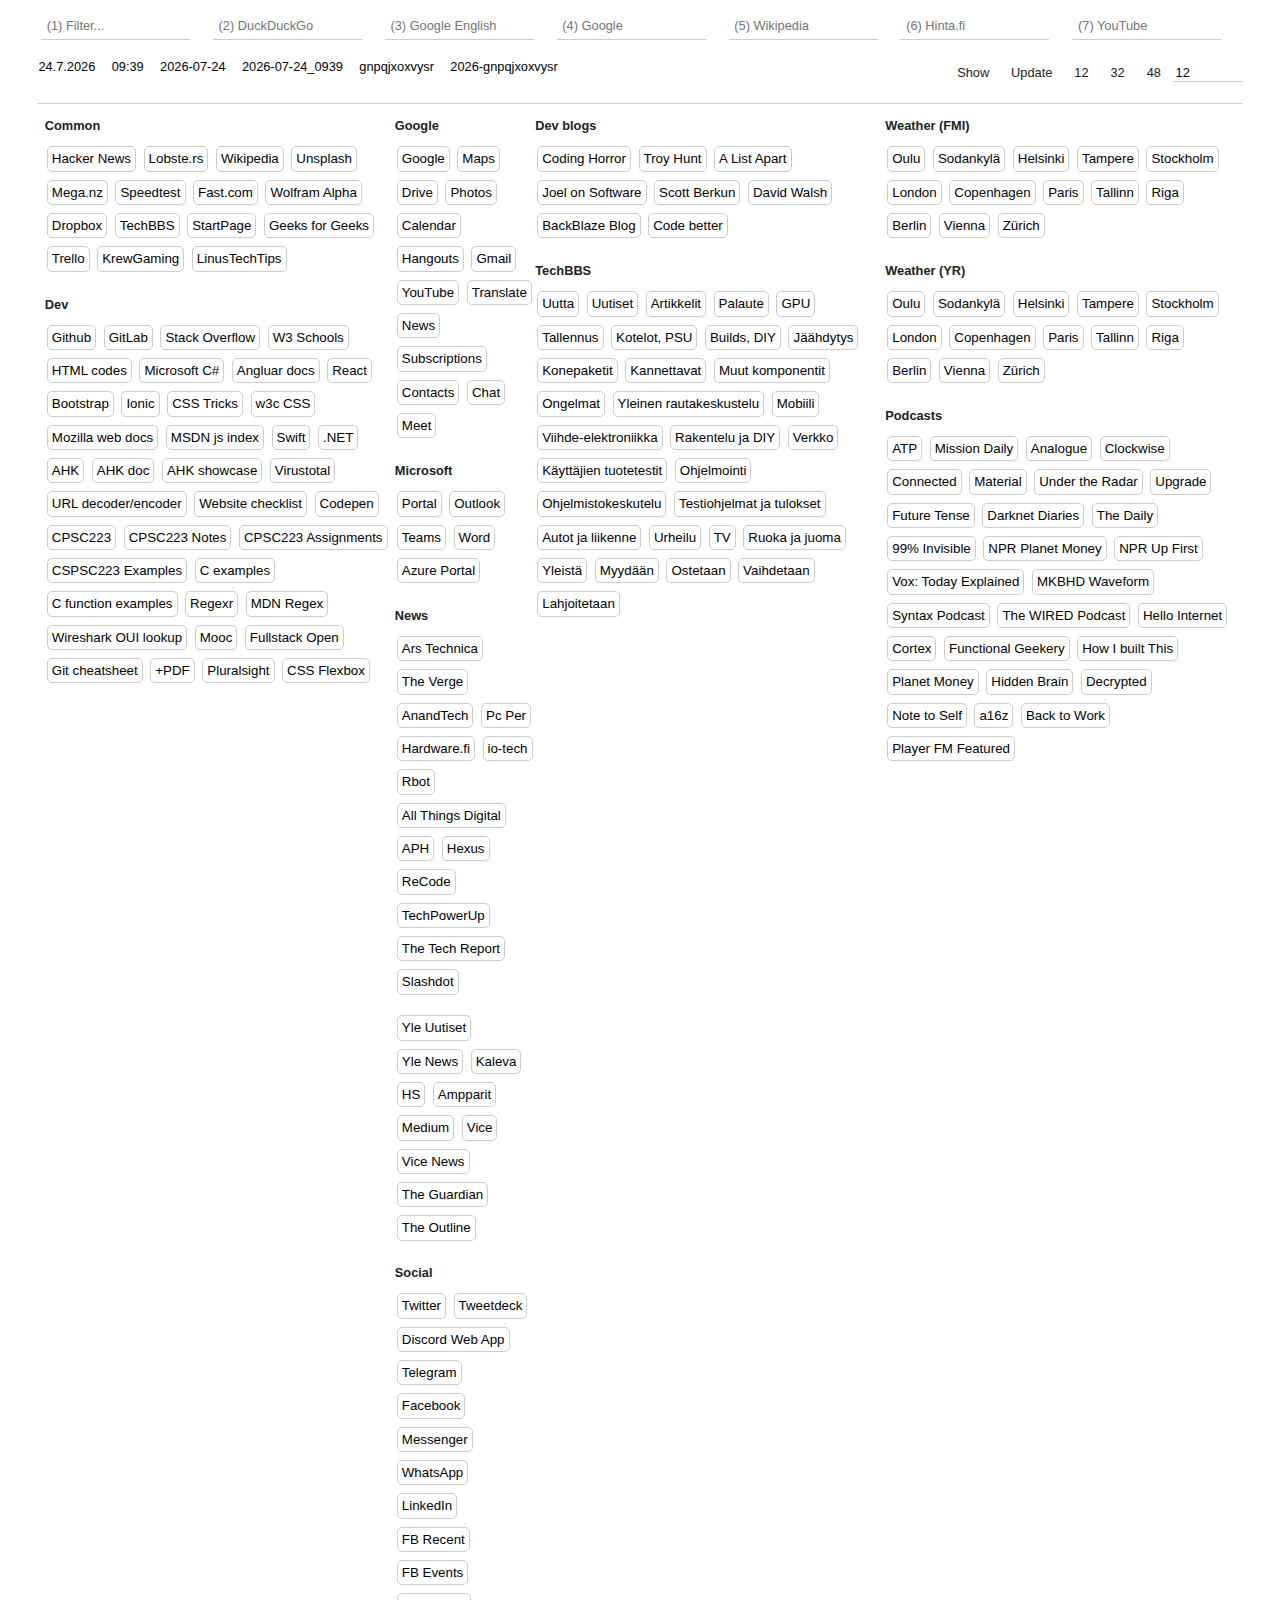
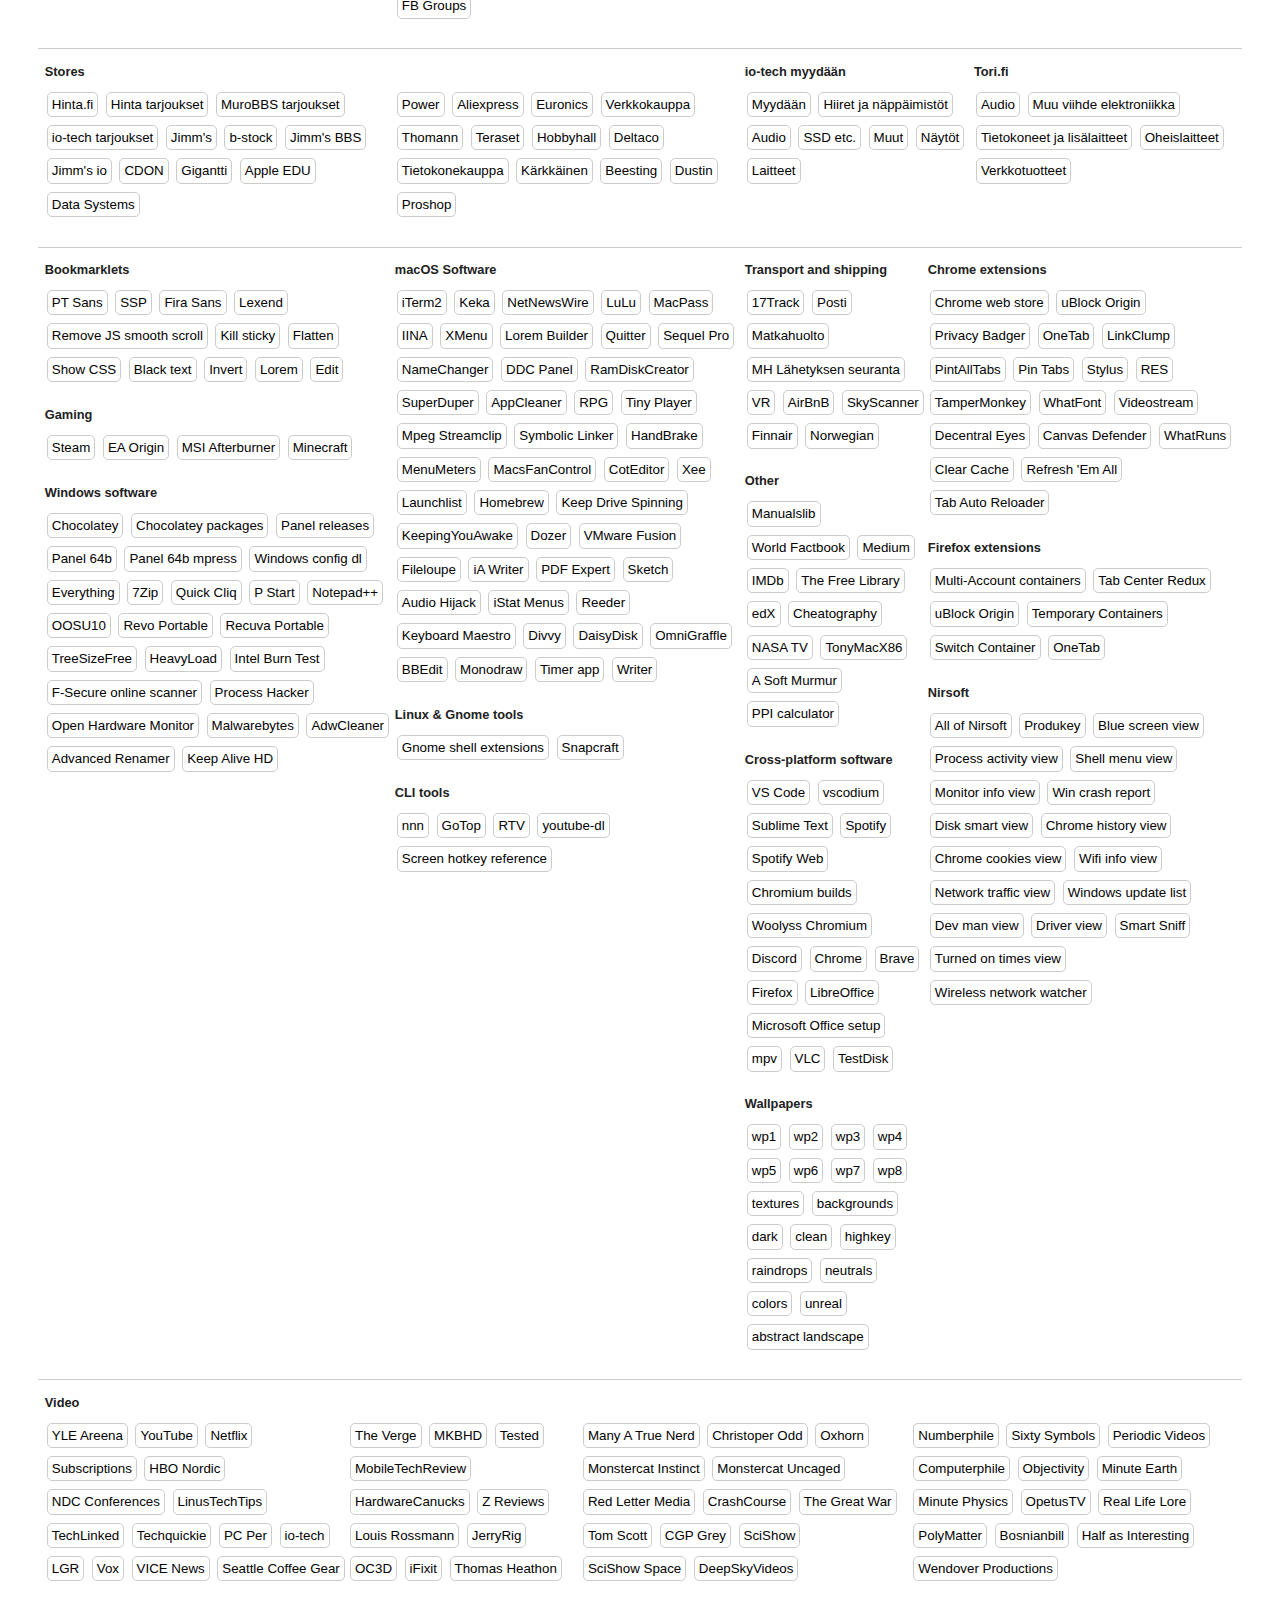
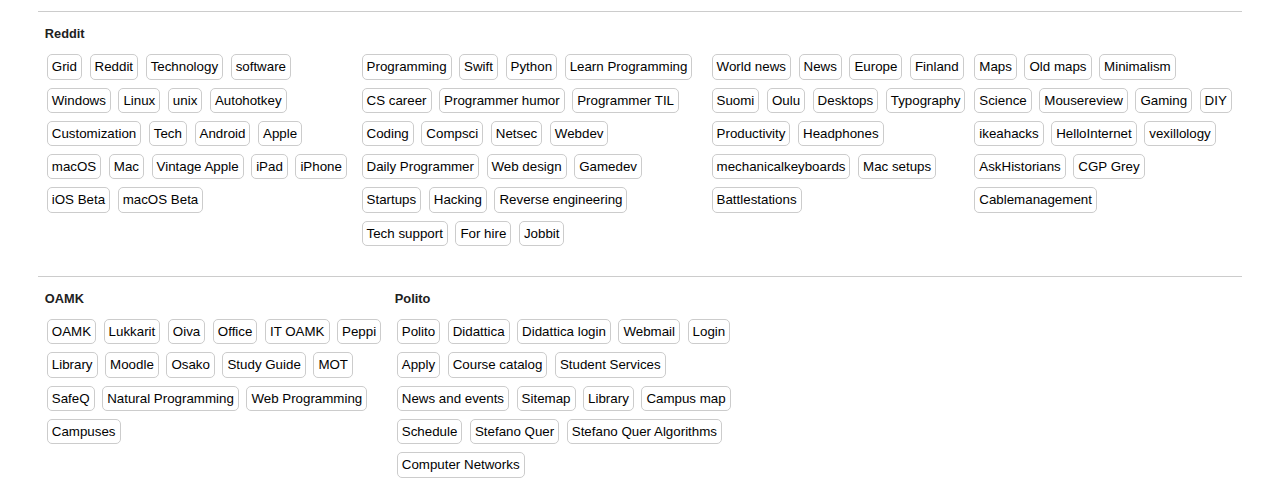
==== commit cc0c6360: "Update index.html" ====
--- a/index.html
+++ b/index.html
@@ -6,7 +6,6 @@
     <meta http-equiv="X-UA-Compatible" content="IE=edge" />
     <meta name="viewport" content="width=device-width" />
     <meta name="theme-color" content="#000000" />
-    <link rel="shortcut icon" type="image/x-icon" href="data:image/x-icon;" />
     <title>Start</title>
 
     <style>
@@ -328,14 +327,14 @@
             --text-unselected: #dcdcdc;
             --border: #CCCCCC;
             --border-unselected: #e8e8e8;
-            --font: 'Fira Sans', -apple-system, BlinkMacSystemFont, "Segoe UI", Roboto, Helvetica, Arial, sans-serif, "Apple Color Emoji", "Segoe UI Emoji", "Segoe UI Symbol";
+            --font: Roboto, -apple-system, BlinkMacSystemFont, "Segoe UI", Roboto, Helvetica, Arial, sans-serif, "Apple Color Emoji", "Segoe UI Emoji", "Segoe UI Symbol";
         }
 
         body {
             font-family: var(--font);
             background-color: var(--bg-color);
             color: var(--text-color);
-            font-size: 0.9em;
+            font-size: 0.8rem;
         }
 
         input,
@@ -380,7 +379,7 @@
             justify-content: center;
         }
 
-        .b {
+        .linkCollection div a {
             background-color: var(--bg-color);
             border: 1px solid var(--border);
             color: var(--text-color);
@@ -395,11 +394,6 @@
             font-size: 10pt;
         }
 
-        .s {
-            font-size: 10pt;
-            color: #616161;
-        }
-
         .lcContainer {
             border-top: 1px solid #CCCCCC;
             margin-top: 1.5em;
@@ -421,8 +415,19 @@
             justify-content: center;
         }
 
+        .time-container {
+            display: flex;
+            justify-content: space-between;
+        }
+
         .time-container span {
             margin-right: 1em;
+        }
+
+        .time-container div button {
+            border: none;
+            margin: 0.25em;
+            background-color: transparent;
         }
 
         .wrapper {
@@ -443,7 +448,7 @@
             padding: 0.45em;
         }
 
-        @media only screen and (max-width: 1400px) {
+        @media only screen and (max-width: 1300px) {
             .contentTopBar {
                 padding-top: 0.4em;
             }
@@ -454,14 +459,13 @@
         }
 
         @media only screen and (max-width: 750px) {
-
-            .b {
-                font-size: 1em;
-            }
-
             .wrapper {
                 width: 100%;
                 margin: 0 1em 0 1em;
+            }
+
+            .time-container {
+                display: none;
             }
 
             .linkCollection {
@@ -493,32 +497,57 @@
     <div class="wrapperContainer">
         <div class="wrapper">
             <div class="nav flexbox sticky flexbox-centered">
-                <div><input placeholder="Filter..." type="text" value="" autocomplete="off" id="filterInput" onkeyup="searchFunction()" /></div>
-                <div>
-                    <form action="https://duckduckgo.com/" method="get"><input autocomplete="off" placeholder="DuckDuckGo" type="text" name="q" id="searchDDG" /></form>
+                <div><input placeholder="(1) Filter..." type="text" value="" autocomplete="off" id="filterInput"
+                        onkeyup="searchFunction()" />
                 </div>
                 <div>
-                    <form action="https://www.google.com/search?lr=lang_en" method="get"><input type="text" autocomplete="off" name="q" placeholder="Google English" id="searchGoogleEn" /></form>
+                    <form action="https://duckduckgo.com/" method="get"><input autocomplete="off"
+                            placeholder="(2) DuckDuckGo" type="text" name="q" id="searchDDG" /></form>
                 </div>
                 <div>
-                    <form action="https://google.com/search" method="get"><input type="text" autocomplete="off" name="q" placeholder="Google" id="SearchGoogle" /></form>
+                    <form action="https://www.google.com/search?lr=lang_en" method="get"><input type="text"
+                            autocomplete="off" name="q" placeholder="(3) Google English" id="searchGoogleEn" /></form>
                 </div>
                 <div>
-                    <form action="https://en.m.wikipedia.org/w/index.php" method="get"><input autocomplete="off" placeholder="Wikipedia" type="text" name="search" id="searchWikipedia" /></form>
+                    <form action="https://google.com/search" method="get"><input type="text" autocomplete="off" name="q"
+                            placeholder="(4) Google" id="SearchGoogle" /></form>
                 </div>
                 <div>
-                    <form action="https://hinta.fi/haku" method="get"><input autocomplete="off" placeholder="Hinta.fi" type="text" name="q" id="searchHinta" /></form>
+                    <form action="https://en.m.wikipedia.org/w/index.php" method="get"><input autocomplete="off"
+                            placeholder="(5) Wikipedia" type="text" name="search" id="searchWikipedia" /></form>
                 </div>
                 <div>
-                    <form action="https://www.youtube.com/results" method="get"><input autocomplete="off" placeholder="YouTube" type="text" name="search_query" id="searchYouTube" /></form>
+                    <form action="https://hinta.fi/haku" method="get"><input autocomplete="off"
+                            placeholder="(6) Hinta.fi" type="text" name="q" id="searchHinta" /></form>
+                </div>
+                <div>
+                    <form action="https://www.youtube.com/results" method="get"><input autocomplete="off"
+                            placeholder="(7) YouTube" type="text" name="search_query" id="searchYouTube" /></form>
                 </div>
             </div>
             <div style="padding-top: 1em;">
                 <div class="time-container">
-                    <span onclick="selectById('currentDate');" id="currentDate"></span>
-                    <span onclick="selectById('currentTime');" id="currentTime"></span>
-                    <span onclick="selectById('isoDate');" id="isoDate"></span>
-                    <span onclick="selectById('isoDateWithTime');" id="isoDateWithTime"></span>
+                    <div>
+
+                        <span onclick="selectById('currentDate');" id="currentDate"></span>
+                        <span onclick="selectById('currentTime');" id="currentTime"></span>
+                        <span onclick="selectById('isoDate');" id="isoDate"></span>
+                        <span onclick="selectById('isoDateWithTime');" id="isoDateWithTime"></span>
+                        <!-- <span onclick="selectById('ISOdateWithId');" id="ISOdateWithId"></span> -->
+                        <span onclick="selectById('randomId');" id="randomId"></span>
+                        <span onclick="selectById('yearWithId');" id="yearWithId"></span>
+                    </div>
+                    <div>
+                        <button onclick="showDates()">Show</button>
+                        <button onclick="regenerateId()">Update</button>
+                        <button onclick="generateIdAndHideDates(12)">12</button>
+                        <button onclick="generateIdAndHideDates(32)">32</button>
+                        <button onclick="generateIdAndHideDates(48)">48</button>
+
+                        <input style="width: 5em;" type="number" name="Length" id="randomIdLength" min="1" value="12"
+                            onchange="updateValues()">
+                        <!-- <span onclick="selectById('ISOdateWithIdShort');" id="ISOdateWithIdShort"></span> -->
+                    </div>
                 </div>
 
             </div>
@@ -527,241 +556,256 @@
 
                     <div>
                         <h3>Common</h3>
-                        <!-- <a class="b" href="URLHEREURL">NAMEHEREHERE</a> -->
-                        <a class="b" href="https://news.ycombinator.com">Hacker News</a>
-                        <a class="b" href="https://lobste.rs/">Lobste.rs</a>
-                        <a class="b" href="https://en.m.wikipedia.org/wiki/Main_Page">Wikipedia</a>
-                        <a class="b" href="https://unsplash.com/">Unsplash</a>
-                        <a class="b" href="https://mega.nz/">Mega.nz</a>
-                        <a class="b" href="https://www.speedtest.net/">Speedtest</a>
-                        <a class="b" href="https://fast.com/">Fast.com</a>
-                        <a class="b" href="https://www.wolframalpha.com/">Wolfram Alpha</a>
-                        <a class="b" href="https://www.dropbox.com/login">Dropbox</a>
-                        <a class="b" href="https://bbs.io-tech.fi/">TechBBS</a>
-                        <a class="b" href="https://www.startpage.com">StartPage</a>
-                        <a class="b" href="https://www.geeksforgeeks.org/">Geeks for Geeks</a>
-                        <a class="b" href="https://trello.com">Trello</a>
-                        <a class="b" href="http://krewgaming.com/forums/">KrewGaming</a>
-                        <a class="b" href="https://linustechtips.com/">LinusTechTips</a>
+                        <!-- <a href="URLHEREURL">NAMEHEREHERE</a> -->
+                        <a href="https://news.ycombinator.com">Hacker News</a>
+                        <a href="https://lobste.rs/">Lobste.rs</a>
+                        <a href="https://en.m.wikipedia.org/wiki/Main_Page">Wikipedia</a>
+                        <a href="https://unsplash.com/">Unsplash</a>
+                        <a href="https://mega.nz/">Mega.nz</a>
+                        <a href="https://www.speedtest.net/">Speedtest</a>
+                        <a href="https://fast.com/">Fast.com</a>
+                        <a href="https://www.wolframalpha.com/">Wolfram Alpha</a>
+                        <a href="https://www.dropbox.com/login">Dropbox</a>
+                        <a href="https://bbs.io-tech.fi/">TechBBS</a>
+                        <a href="https://www.startpage.com">StartPage</a>
+                        <a href="https://www.geeksforgeeks.org/">Geeks for Geeks</a>
+                        <a href="https://trello.com">Trello</a>
+                        <a href="http://krewgaming.com/forums/">KrewGaming</a>
+                        <a href="https://linustechtips.com/">LinusTechTips</a>
                         <br /><br />
                         <h3>Dev</h3>
-                        <a class="b" href="https://github.com/">Github</a>
-                        <a class="b" href="https://about.gitlab.com/">GitLab</a>
-                        <a class="b" href="https://stackoverflow.com/">Stack Overflow</a>
-                        <a class="b" href="https://www.w3schools.com/">W3 Schools</a>
-                        <a class="b" href="https://www.ascii.cl/htmlcodes.htm">HTML codes</a>
-                        <a class="b" href="https://docs.microsoft.com/en-us/dotnet/csharp/">Microsoft C#</a>
-                        <a class="b" href="https://angular.io/docs">Angluar docs</a>
-                        <a class="b" href="https://reactjs.org/docs/react-api.html">React</a>
-                        <a class="b" href="https://getbootstrap.com/docs/4.0/getting-started/contents/">Bootstrap</a>
-                        <a class="b" href="https://ionicframework.com/docs/">Ionic</a>
-                        <a class="b" href="https://css-tricks.com/">CSS Tricks</a>
-                        <a class="b" href="https://www.w3schools.com/cssref/">w3c CSS</a>
-                        <a class="b" href="https://developer.mozilla.org/en-US/docs/Web">Mozilla web docs</a>
-                        <a class="b" href="https://developer.mozilla.org/bm/docs/Web/JavaScript/Index">MSDN js index</a>
-                        <a class="b" href="https://developer.apple.com/library/content/documentation/Swift/Conceptual/Swift_Programming_Language/TheBasics.html#//apple_ref/doc/uid/TP40014097-CH5-ID309">Swift</a>
-                        <a class="b" href="https://docs.microsoft.com/en-us/dotnet/">.NET</a>
-                        <a class="b" href="https://autohotkey.com/">AHK</a>
-                        <a class="b" href="https://autohotkey.com/docs/AutoHotkey.htm">AHK doc</a>
-                        <a class="b" href="https://autohotkey.com/docs/scripts/">AHK showcase</a>
-                        <a class="b" href="https://www.virustotal.com/#/home/upload">Virustotal</a>
-                        <a class="b" href="https://meyerweb.com/eric/tools/dencoder/">URL decoder/encoder</a>
-                        <a class="b" href="https://humaan.com/checklist/">Website checklist</a>
-                        <a class="b" href="https://codepen.io/">Codepen</a>
-                        <a class="b" href="http://zoo.cs.yale.edu/classes/cs223/f2018/index.html">CPSC223</a>
-                        <a class="b" href="http://www.cs.yale.edu/homes/aspnes/classes/223/notes.html">CPSC223 Notes</a>
-                        <a class="b" href="http://zoo.cs.yale.edu/classes/cs223/f2018/Assignments/index.html">CPSC223 Assignments</a>
-                        <a class="b" href="http://zoo.cs.yale.edu/classes/cs223/f2018/Examples/index.html">CSPSC223 Examples</a>
-                        <a class="b" href="https://www.programiz.com/c-programming/examples">C examples</a>
-                        <a class="b" href="https://www.programiz.com/c-programming/c-functions-examples">C function examples</a>
-                        <a class="b" href="https://regexr.com">Regexr</a>
-                        <a class="b" href="https://developer.mozilla.org/en-US/docs/Web/JavaScript/Guide/Regular_Expressions">MDN Regex</a>
-                        <a class="b" href="https://www.wireshark.org/tools/oui-lookup.html">Wireshark OUI lookup</a>
-                        <a class="b" href="https://mooc.fi/">Mooc</a>
-                        <a class="b" href="https://fullstackopen.com">Fullstack Open</a>
-                        <a class="b" href="https://ndpsoftware.com/git-cheatsheet.html#loc=index;">Git cheatsheet</a>
-                        <a class="b" href="https://github.github.com/training-kit/downloads/github-git-cheat-sheet.pdf">+PDF</a>
-                        <a class="b" href="https://app.pluralsight.com/">Pluralsight</a>
-                        <a class="b" href="https://css-tricks.com/snippets/css/a-guide-to-flexbox/">CSS Flexbox</a>
+                        <a href="https://github.com/">Github</a>
+                        <a href="https://about.gitlab.com/">GitLab</a>
+                        <a href="https://stackoverflow.com/">Stack Overflow</a>
+                        <a href="https://www.w3schools.com/">W3 Schools</a>
+                        <a href="https://www.ascii.cl/htmlcodes.htm">HTML codes</a>
+                        <a href="https://docs.microsoft.com/en-us/dotnet/csharp/">Microsoft C#</a>
+                        <a href="https://angular.io/docs">Angluar docs</a>
+                        <a href="https://reactjs.org/docs/react-api.html">React</a>
+                        <a href="https://getbootstrap.com/docs/4.0/getting-started/contents/">Bootstrap</a>
+                        <a href="https://ionicframework.com/docs/">Ionic</a>
+                        <a href="https://css-tricks.com/">CSS Tricks</a>
+                        <a href="https://www.w3schools.com/cssref/">w3c CSS</a>
+                        <a href="https://developer.mozilla.org/en-US/docs/Web">Mozilla web docs</a>
+                        <a href="https://developer.mozilla.org/bm/docs/Web/JavaScript/Index">MSDN js index</a>
+                        <a
+                            href="https://developer.apple.com/library/content/documentation/Swift/Conceptual/Swift_Programming_Language/TheBasics.html#//apple_ref/doc/uid/TP40014097-CH5-ID309">Swift</a>
+                        <a href="https://docs.microsoft.com/en-us/dotnet/">.NET</a>
+                        <a href="https://autohotkey.com/">AHK</a>
+                        <a href="https://autohotkey.com/docs/AutoHotkey.htm">AHK doc</a>
+                        <a href="https://autohotkey.com/docs/scripts/">AHK showcase</a>
+                        <a href="https://www.virustotal.com/#/home/upload">Virustotal</a>
+                        <a href="https://meyerweb.com/eric/tools/dencoder/">URL decoder/encoder</a>
+                        <a href="https://humaan.com/checklist/">Website checklist</a>
+                        <a href="https://codepen.io/">Codepen</a>
+                        <a href="http://zoo.cs.yale.edu/classes/cs223/f2018/index.html">CPSC223</a>
+                        <a href="http://www.cs.yale.edu/homes/aspnes/classes/223/notes.html">CPSC223 Notes</a>
+                        <a href="http://zoo.cs.yale.edu/classes/cs223/f2018/Assignments/index.html">CPSC223
+                            Assignments</a>
+                        <a href="http://zoo.cs.yale.edu/classes/cs223/f2018/Examples/index.html">CSPSC223 Examples</a>
+                        <a href="https://www.programiz.com/c-programming/examples">C examples</a>
+                        <a href="https://www.programiz.com/c-programming/c-functions-examples">C function examples</a>
+                        <a href="https://regexr.com">Regexr</a>
+                        <a href="https://developer.mozilla.org/en-US/docs/Web/JavaScript/Guide/Regular_Expressions">MDN
+                            Regex</a>
+                        <a href="https://www.wireshark.org/tools/oui-lookup.html">Wireshark OUI lookup</a>
+                        <a href="https://mooc.fi/">Mooc</a>
+                        <a href="https://fullstackopen.com">Fullstack Open</a>
+                        <a href="https://ndpsoftware.com/git-cheatsheet.html#loc=index;">Git cheatsheet</a>
+                        <a href="https://github.github.com/training-kit/downloads/github-git-cheat-sheet.pdf">+PDF</a>
+                        <a href="https://app.pluralsight.com/">Pluralsight</a>
+                        <a href="https://css-tricks.com/snippets/css/a-guide-to-flexbox/">CSS Flexbox</a>
 
                     </div>
 
                     <div>
                         <h3>Google</h3>
-                        <a class="b" href="https://www.google.fi">Google</a>
-                        <a class="b" href="https://www.google.fi/maps">Maps</a>
-                        <a class="b" href="https://drive.google.com/drive/my-drive">Drive</a>
-                        <a class="b" href="https://photos.google.com">Photos</a>
-                        <a class="b" href="https://calendar.google.com/calendar">Calendar</a>
-                        <a class="b" href="https://hangouts.google.com">Hangouts</a>
-                        <a class="b" href="https://mail.google.com/mail/u/0/#inbox">Gmail</a>
-                        <a class="b" href="https://www.youtube.com/?gl=FI">YouTube</a>
-                        <a class="b" href="https://translate.google.com">Translate</a>
-                        <a class="b" href="https://news.google.com/news/">News</a>
-                        <a class="b" href="https://www.youtube.com/feed/subscriptions">Subscriptions</a>
-                        <a class="b" href="https://contacts.google.com">Contacts</a>
-                        <a class="b" href="https://chat.google.com/">Chat</a>
-                        <a class="b" href="https://meet.google.com/_meet">Meet</a>
+                        <a href="https://www.google.fi">Google</a>
+                        <a href="https://www.google.fi/maps">Maps</a>
+                        <a href="https://drive.google.com/drive/my-drive">Drive</a>
+                        <a href="https://photos.google.com">Photos</a>
+                        <a href="https://calendar.google.com/calendar">Calendar</a>
+                        <a href="https://hangouts.google.com">Hangouts</a>
+                        <a href="https://mail.google.com/mail/u/0/#inbox">Gmail</a>
+                        <a href="https://www.youtube.com/?gl=FI">YouTube</a>
+                        <a href="https://translate.google.com">Translate</a>
+                        <a href="https://news.google.com/news/">News</a>
+                        <a href="https://www.youtube.com/feed/subscriptions">Subscriptions</a>
+                        <a href="https://contacts.google.com">Contacts</a>
+                        <a href="https://chat.google.com/">Chat</a>
+                        <a href="https://meet.google.com/_meet">Meet</a>
                         <br /><br />
                         <h3>Microsoft</h3>
-                        <a class="b" href="https://www.office.com/?auth=2">Portal</a>
-                        <a class="b" href="https://outlook.office365.com/mail/inbox">Outlook</a>
-                        <a class="b" href="https://teams.microsoft.com/">Teams</a>
-                        <a class="b" href="https://www.office.com/launch/word?auth=2">Word</a>
+                        <a href="https://www.office.com/?auth=2">Portal</a>
+                        <a href="https://outlook.office365.com/mail/inbox">Outlook</a>
+                        <a href="https://teams.microsoft.com/">Teams</a>
+                        <a href="https://www.office.com/launch/word?auth=2">Word</a>
+                        <a href="https://portal.azure.com/">Azure Portal</a>
                         <br /><br />
                         <h3>News</h3>
-                        <a class="b" href="http://arstechnica.com/">Ars Technica</a>
-                        <a class="b" href="http://www.theverge.com/">The Verge</a>
-                        <a class="b" href="http://www.anandtech.com/">AnandTech</a>
-                        <a class="b" href="http://www.pcper.com/">Pc Per</a>
-                        <a class="b" href="http://www.hardware.fi/">Hardware.fi</a>
-                        <a class="b" href="https://www.io-tech.fi">io-tech</a>
-                        <a class="b" href="https://rbot.fi/">Rbot</a>
-                        <a class="b" href="http://allthingsd.com/">All Things Digital</a>
-                        <a class="b" href="http://aphnetworks.com/">APH</a>
-                        <a class="b" href="http://hexus.net/">Hexus</a>
-                        <a class="b" href="http://recode.net/">ReCode</a>
-                        <a class="b" href="http://www.techpowerup.com/">TechPowerUp</a>
-                        <a class="b" href="https://techreport.com">The Tech Report</a>
-                        <a class="b" href="https://slashdot.org">Slashdot</a>
+                        <a href="http://arstechnica.com/">Ars Technica</a>
+                        <a href="http://www.theverge.com/">The Verge</a>
+                        <a href="http://www.anandtech.com/">AnandTech</a>
+                        <a href="http://www.pcper.com/">Pc Per</a>
+                        <a href="http://www.hardware.fi/">Hardware.fi</a>
+                        <a href="https://www.io-tech.fi">io-tech</a>
+                        <a href="https://rbot.fi/">Rbot</a>
+                        <a href="http://allthingsd.com/">All Things Digital</a>
+                        <a href="http://aphnetworks.com/">APH</a>
+                        <a href="http://hexus.net/">Hexus</a>
+                        <a href="http://recode.net/">ReCode</a>
+                        <a href="http://www.techpowerup.com/">TechPowerUp</a>
+                        <a href="https://techreport.com">The Tech Report</a>
+                        <a href="https://slashdot.org">Slashdot</a>
                         <br /><br />
-                        <a class="b" href="http://yle.fi/uutiset">Yle Uutiset</a>
-                        <a class="b" href="http://yle.fi/uutiset/osasto/news/">Yle News</a>
-                        <a class="b" href="http://www.kaleva.fi/">Kaleva</a>
-                        <a class="b" href="http://www.hs.fi/">HS</a>
-                        <a class="b" href="https://www.ampparit.com/">Ampparit</a>
-                        <a class="b" href="https://medium.com">Medium</a>
-                        <a class="b" href="https://www.vice.com">Vice</a>
-                        <a class="b" href="https://news.vice.com">Vice News</a>
-                        <a class="b" href="http://www.theguardian.com/uk">The Guardian</a>
-                        <a class="b" href="https://theoutline.com">The Outline</a>
+                        <a href="http://yle.fi/uutiset">Yle Uutiset</a>
+                        <a href="http://yle.fi/uutiset/osasto/news/">Yle News</a>
+                        <a href="http://www.kaleva.fi/">Kaleva</a>
+                        <a href="http://www.hs.fi/">HS</a>
+                        <a href="https://www.ampparit.com/">Ampparit</a>
+                        <a href="https://medium.com">Medium</a>
+                        <a href="https://www.vice.com">Vice</a>
+                        <a href="https://news.vice.com">Vice News</a>
+                        <a href="http://www.theguardian.com/uk">The Guardian</a>
+                        <a href="https://theoutline.com">The Outline</a>
 
                         <br /><br />
                         <h3>Social</h3>
-                        <a class="b" href="https://twitter.com">Twitter</a>
-                        <a class="b" href="https://tweetdeck.twitter.com/">Tweetdeck</a>
-                        <a class="b" href="https://discordapp.com/activity">Discord Web App</a>
-                        <a class="b" href="https://web.telegram.org/">Telegram</a>
-                        <a class="b" href="https://www.facebook.com">Facebook</a>
-                        <a class="b" href="https://www.messenger.com">Messenger</a>
-                        <a class="b" href="https://web.whatsapp.com">WhatsApp</a>
-                        <a class="b" href="https://www.linkedin.com/">LinkedIn</a>
-                        <a class="b" href="https://www.facebook.com/?sk=h_chr">FB Recent</a>
-                        <a class="b" href="https://www.facebook.com/events/">FB Events</a>
-                        <a class="b" href="https://www.facebook.com/groups/?category=membership">FB Groups</a>
+                        <a href="https://twitter.com">Twitter</a>
+                        <a href="https://tweetdeck.twitter.com/">Tweetdeck</a>
+                        <a href="https://discordapp.com/activity">Discord Web App</a>
+                        <a href="https://web.telegram.org/">Telegram</a>
+                        <a href="https://www.facebook.com">Facebook</a>
+                        <a href="https://www.messenger.com">Messenger</a>
+                        <a href="https://web.whatsapp.com">WhatsApp</a>
+                        <a href="https://www.linkedin.com/">LinkedIn</a>
+                        <a href="https://www.facebook.com/?sk=h_chr">FB Recent</a>
+                        <a href="https://www.facebook.com/events/">FB Events</a>
+                        <a href="https://www.facebook.com/groups/?category=membership">FB Groups</a>
 
                     </div>
 
                     <div>
                         <h3>Dev blogs</h3>
-                        <a class="b" href="https://blog.codinghorror.com/">Coding Horror</a>
-                        <a class="b" href="https://www.troyhunt.com/">Troy Hunt</a>
-                        <a class="b" href="https://alistapart.com/">A List Apart</a>
-                        <a class="b" href="https://www.joelonsoftware.com/">Joel on Software</a>
-                        <a class="b" href="https://scottberkun.com/blog/">Scott Berkun</a>
-                        <a class="b" href="https://davidwalsh.name/">David Walsh</a>
-                        <a class="b" href="https://www.backblaze.com/blog/">BackBlaze Blog</a>
-                        <a class="b" href="http://codebetter.com/">Code better</a>
+                        <a href="https://blog.codinghorror.com/">Coding Horror</a>
+                        <a href="https://www.troyhunt.com/">Troy Hunt</a>
+                        <a href="https://alistapart.com/">A List Apart</a>
+                        <a href="https://www.joelonsoftware.com/">Joel on Software</a>
+                        <a href="https://scottberkun.com/blog/">Scott Berkun</a>
+                        <a href="https://davidwalsh.name/">David Walsh</a>
+                        <a href="https://www.backblaze.com/blog/">BackBlaze Blog</a>
+                        <a href="http://codebetter.com/">Code better</a>
                         <br /><br />
                         <h3>TechBBS</h3>
-                        <a class="b" href="https://bbs.io-tech.fi/whats-new/">Uutta</a>
-                        <a class="b" href="https://bbs.io-tech.fi/forums/io-tech-fi-uutiset.67/">Uutiset</a>
-                        <a class="b" href="https://bbs.io-tech.fi/forums/io-tech-fi-artikkelit.68/">Artikkelit</a>
-                        <a class="b" href="https://bbs.io-tech.fi/forums/palaute-tiedotukset-ja-arvonnat.21/">Palaute</a>
-                        <a class="b" href="https://bbs.io-tech.fi/forums/naeytoenohjaimet.6/">GPU</a>
-                        <a class="b" href="https://bbs.io-tech.fi/forums/tallennus.7/">Tallennus</a>
-                        <a class="b" href="https://bbs.io-tech.fi/forums/kotelot-ja-virtalaehteet.11/">Kotelot, PSU</a>
-                        <a class="b" href="https://bbs.io-tech.fi/forums/buildit-setupit-kotelomodifikaatiot-diy.92/">Builds, DIY</a>
-                        <a class="b" href="https://bbs.io-tech.fi/forums/jaeaehdytys.54/">Jäähdytys</a>
-                        <a class="b" href="https://bbs.io-tech.fi/forums/konepaketit.10/">Konepaketit</a>
-                        <a class="b" href="https://bbs.io-tech.fi/forums/kannettavat-tietokoneet.41/">Kannettavat</a>
-                        <a class="b" href="https://bbs.io-tech.fi/forums/muut-pc-komponentit-ja-oheislaitteet.72/">Muut komponentit</a>
-                        <a class="b" href="https://bbs.io-tech.fi/forums/ongelmat.39/">Ongelmat</a>
-                        <a class="b" href="https://bbs.io-tech.fi/forums/yleinen-rautakeskustelu.9/">Yleinen rautakeskustelu</a>
-                        <a class="b" href="https://bbs.io-tech.fi/forums/aelypuhelimet-tabletit-aelykellot-ja-muu-mobiili.15/">Mobiili</a>
-                        <a class="b" href="https://bbs.io-tech.fi/forums/viihde-elektroniikka-kamerat-ja-kodinkoneet.59/">Viihde-elektroniikka</a>
-                        <a class="b" href="https://bbs.io-tech.fi/forums/elektroniikka-rakentelu-ja-muut-diy-projektit.60/">Rakentelu ja DIY</a>
-                        <a class="b" href="https://bbs.io-tech.fi/forums/internet-tietoliikenne-ja-tietoturva.25/">Verkko</a>
-                        <a class="b" href="https://bbs.io-tech.fi/forums/kaeyttaejien-omat-tuotetestit.65/">Käyttäjien tuotetestit</a>
-                        <a class="b" href="https://bbs.io-tech.fi/forums/ohjelmointi-pelikehitys-ja-muu-sovelluskehitys.24/">Ohjelmointi</a>
-                        <a class="b" href="https://bbs.io-tech.fi/forums/yleinen-ohjelmistokeskustelu.14/">Ohjelmistokeskutelu</a>
-                        <a class="b" href="https://bbs.io-tech.fi/forums/testiohjelmat-ja-tulokset.64/">Testiohjelmat ja tulokset</a>
-                        <a class="b" href="https://bbs.io-tech.fi/forums/autot-ja-liikenne.48/">Autot ja liikenne</a>
-                        <a class="b" href="https://bbs.io-tech.fi/forums/urheilu.40/">Urheilu</a>
-                        <a class="b" href="https://bbs.io-tech.fi/forums/tv-nettisarjat-elokuvat-ja-musiikki.42/">TV</a>
-                        <a class="b" href="https://bbs.io-tech.fi/forums/ruoka-juoma.63/">Ruoka ja juoma</a>
-                        <a class="b" href="https://bbs.io-tech.fi/forums/yleistae-keskustelua.18/">Yleistä</a>
-                        <a class="b" href="https://bbs.io-tech.fi/forums/myydaeaen.80/">Myydään</a>
-                        <a class="b" href="https://bbs.io-tech.fi/forums/ostetaan.45/">Ostetaan</a>
-                        <a class="b" href="https://bbs.io-tech.fi/forums/vaihdetaan.46/">Vaihdetaan</a>
-                        <a class="b" href="https://bbs.io-tech.fi/forums/lahjoitetaan.47/">Lahjoitetaan</a>
+                        <a href="https://bbs.io-tech.fi/whats-new/">Uutta</a>
+                        <a href="https://bbs.io-tech.fi/forums/io-tech-fi-uutiset.67/">Uutiset</a>
+                        <a href="https://bbs.io-tech.fi/forums/io-tech-fi-artikkelit.68/">Artikkelit</a>
+                        <a href="https://bbs.io-tech.fi/forums/palaute-tiedotukset-ja-arvonnat.21/">Palaute</a>
+                        <a href="https://bbs.io-tech.fi/forums/naeytoenohjaimet.6/">GPU</a>
+                        <a href="https://bbs.io-tech.fi/forums/tallennus.7/">Tallennus</a>
+                        <a href="https://bbs.io-tech.fi/forums/kotelot-ja-virtalaehteet.11/">Kotelot, PSU</a>
+                        <a href="https://bbs.io-tech.fi/forums/buildit-setupit-kotelomodifikaatiot-diy.92/">Builds,
+                            DIY</a>
+                        <a href="https://bbs.io-tech.fi/forums/jaeaehdytys.54/">Jäähdytys</a>
+                        <a href="https://bbs.io-tech.fi/forums/konepaketit.10/">Konepaketit</a>
+                        <a href="https://bbs.io-tech.fi/forums/kannettavat-tietokoneet.41/">Kannettavat</a>
+                        <a href="https://bbs.io-tech.fi/forums/muut-pc-komponentit-ja-oheislaitteet.72/">Muut
+                            komponentit</a>
+                        <a href="https://bbs.io-tech.fi/forums/ongelmat.39/">Ongelmat</a>
+                        <a href="https://bbs.io-tech.fi/forums/yleinen-rautakeskustelu.9/">Yleinen rautakeskustelu</a>
+                        <a
+                            href="https://bbs.io-tech.fi/forums/aelypuhelimet-tabletit-aelykellot-ja-muu-mobiili.15/">Mobiili</a>
+                        <a
+                            href="https://bbs.io-tech.fi/forums/viihde-elektroniikka-kamerat-ja-kodinkoneet.59/">Viihde-elektroniikka</a>
+                        <a href="https://bbs.io-tech.fi/forums/elektroniikka-rakentelu-ja-muut-diy-projektit.60/">Rakentelu
+                            ja DIY</a>
+                        <a href="https://bbs.io-tech.fi/forums/internet-tietoliikenne-ja-tietoturva.25/">Verkko</a>
+                        <a href="https://bbs.io-tech.fi/forums/kaeyttaejien-omat-tuotetestit.65/">Käyttäjien
+                            tuotetestit</a>
+                        <a
+                            href="https://bbs.io-tech.fi/forums/ohjelmointi-pelikehitys-ja-muu-sovelluskehitys.24/">Ohjelmointi</a>
+                        <a href="https://bbs.io-tech.fi/forums/yleinen-ohjelmistokeskustelu.14/">Ohjelmistokeskutelu</a>
+                        <a href="https://bbs.io-tech.fi/forums/testiohjelmat-ja-tulokset.64/">Testiohjelmat ja
+                            tulokset</a>
+                        <a href="https://bbs.io-tech.fi/forums/autot-ja-liikenne.48/">Autot ja liikenne</a>
+                        <a href="https://bbs.io-tech.fi/forums/urheilu.40/">Urheilu</a>
+                        <a href="https://bbs.io-tech.fi/forums/tv-nettisarjat-elokuvat-ja-musiikki.42/">TV</a>
+                        <a href="https://bbs.io-tech.fi/forums/ruoka-juoma.63/">Ruoka ja juoma</a>
+                        <a href="https://bbs.io-tech.fi/forums/yleistae-keskustelua.18/">Yleistä</a>
+                        <a href="https://bbs.io-tech.fi/forums/myydaeaen.80/">Myydään</a>
+                        <a href="https://bbs.io-tech.fi/forums/ostetaan.45/">Ostetaan</a>
+                        <a href="https://bbs.io-tech.fi/forums/vaihdetaan.46/">Vaihdetaan</a>
+                        <a href="https://bbs.io-tech.fi/forums/lahjoitetaan.47/">Lahjoitetaan</a>
                     </div>
 
                     <div>
 
                         <h3>Weather (FMI)</h3>
-                        <!-- <a class="b" href="http://ilmatieteenlaitos.fi/etusivu">FMI</a> -->
-                        <a class="b" href="http://ilmatieteenlaitos.fi/saa/oulu">Oulu</a>
-                        <a class="b" href="https://www.yr.no/place/Finland/Laponia/Sodankyl%C3%A4/">Sodankylä</a>
-                        <a class="b" href="http://ilmatieteenlaitos.fi/saa/helsinki">Helsinki</a>
-                        <a class="b" href="https://ilmatieteenlaitos.fi/saa/tampere">Tampere</a>
-                        <a class="b" href="https://ilmatieteenlaitos.fi/saa/ruotsi/tukholma">Stockholm</a>
-                        <a class="b" href="https://ilmatieteenlaitos.fi/saa/britannia/lontoo">London</a>
-                        <a class="b" href="https://ilmatieteenlaitos.fi/saa/tanska/k%C3%B6%C3%B6penhamina">Copenhagen</a>
-                        <a class="b" href="https://ilmatieteenlaitos.fi/saa/ranska/pariisi">Paris</a>
-                        <a class="b" href="https://ilmatieteenlaitos.fi/saa/viro/tallinna">Tallinn</a>
-                        <a class="b" href="https://ilmatieteenlaitos.fi/saa/latvia/riika">Riga</a>
-                        <a class="b" href="https://ilmatieteenlaitos.fi/saa/saksa/berliini">Berlin</a>
-                        <a class="b" href="https://ilmatieteenlaitos.fi/saa/it%C3%A4valta/wien">Vienna</a>
-                        <a class="b" href="https://ilmatieteenlaitos.fi/saa/sveitsi/z%C3%BCrich">Zürich</a>
+                        <!-- <a href="http://ilmatieteenlaitos.fi/etusivu">FMI</a> -->
+                        <a href="http://ilmatieteenlaitos.fi/saa/oulu">Oulu</a>
+                        <a href="https://www.yr.no/place/Finland/Laponia/Sodankyl%C3%A4/">Sodankylä</a>
+                        <a href="http://ilmatieteenlaitos.fi/saa/helsinki">Helsinki</a>
+                        <a href="https://ilmatieteenlaitos.fi/saa/tampere">Tampere</a>
+                        <a href="https://ilmatieteenlaitos.fi/saa/ruotsi/tukholma">Stockholm</a>
+                        <a href="https://ilmatieteenlaitos.fi/saa/britannia/lontoo">London</a>
+                        <a href="https://ilmatieteenlaitos.fi/saa/tanska/k%C3%B6%C3%B6penhamina">Copenhagen</a>
+                        <a href="https://ilmatieteenlaitos.fi/saa/ranska/pariisi">Paris</a>
+                        <a href="https://ilmatieteenlaitos.fi/saa/viro/tallinna">Tallinn</a>
+                        <a href="https://ilmatieteenlaitos.fi/saa/latvia/riika">Riga</a>
+                        <a href="https://ilmatieteenlaitos.fi/saa/saksa/berliini">Berlin</a>
+                        <a href="https://ilmatieteenlaitos.fi/saa/it%C3%A4valta/wien">Vienna</a>
+                        <a href="https://ilmatieteenlaitos.fi/saa/sveitsi/z%C3%BCrich">Zürich</a>
 
                         <br /><br />
                         <h3>Weather (YR)</h3>
-                        <!-- <a class="b" href="https://www.yr.no/forsida.aspx?spr=eng">YR</a> -->
-                        <a class="b" href="https://www.yr.no/place/Finland/Oulu/Oulu/?spr=eng">Oulu</a>
-                        <a class="b" href="http://ilmatieteenlaitos.fi/saa/sodankylä">Sodankylä</a>
-                        <a class="b" href="https://www.yr.no/place/Finland/Southern_Finland/Helsinki/?spr=eng">Helsinki</a>
-                        <a class="b" href="https://www.yr.no/place/Finland/Western_Finland/Tampere/?spr=eng">Tampere</a>
-                        <a class="b" href="https://www.yr.no/sted/Sverige/Stockholm/Stockholm/?spr=eng">Stockholm</a>
-                        <a class="b" href="https://www.yr.no/place/United_Kingdom/England/London/?spr=eng">London</a>
-                        <a class="b" href="https://www.yr.no/place/Denmark/Capital/Copenhagen/?spr=eng">Copenhagen</a>
-                        <a class="b" href="https://www.yr.no/sted/Frankrike/%C3%8Ele-de-France/Paris/?spr=eng">Paris</a>
-                        <a class="b" href="https://www.yr.no/place/Estonia/Harjumaa/Tallinn/?spr=eng">Tallinn</a>
-                        <a class="b" href="https://www.yr.no/place/Latvia/Riga/Riga/?spr=eng">Riga</a>
-                        <a class="b" href="https://www.yr.no/place/Germany/Berlin/Berlin/?spr=eng">Berlin</a>
-                        <a class="b" href="https://www.yr.no/place/Austria/Vienna/Vienna/?spr=eng">Vienna</a>
-                        <a class="b" href="https://www.yr.no/place/Switzerland/Z%C3%BCrich/Zurich/?spr=eng">Zürich</a>
+                        <!-- <a href="https://www.yr.no/forsida.aspx?spr=eng">YR</a> -->
+                        <a href="https://www.yr.no/place/Finland/Oulu/Oulu/?spr=eng">Oulu</a>
+                        <a href="http://ilmatieteenlaitos.fi/saa/sodankylä">Sodankylä</a>
+                        <a href="https://www.yr.no/place/Finland/Southern_Finland/Helsinki/?spr=eng">Helsinki</a>
+                        <a href="https://www.yr.no/place/Finland/Western_Finland/Tampere/?spr=eng">Tampere</a>
+                        <a href="https://www.yr.no/sted/Sverige/Stockholm/Stockholm/?spr=eng">Stockholm</a>
+                        <a href="https://www.yr.no/place/United_Kingdom/England/London/?spr=eng">London</a>
+                        <a href="https://www.yr.no/place/Denmark/Capital/Copenhagen/?spr=eng">Copenhagen</a>
+                        <a href="https://www.yr.no/sted/Frankrike/%C3%8Ele-de-France/Paris/?spr=eng">Paris</a>
+                        <a href="https://www.yr.no/place/Estonia/Harjumaa/Tallinn/?spr=eng">Tallinn</a>
+                        <a href="https://www.yr.no/place/Latvia/Riga/Riga/?spr=eng">Riga</a>
+                        <a href="https://www.yr.no/place/Germany/Berlin/Berlin/?spr=eng">Berlin</a>
+                        <a href="https://www.yr.no/place/Austria/Vienna/Vienna/?spr=eng">Vienna</a>
+                        <a href="https://www.yr.no/place/Switzerland/Z%C3%BCrich/Zurich/?spr=eng">Zürich</a>
                         <br /><br />
                         <h3>Podcasts</h3>
-                        <a class="b" href="http://atp.fm/">ATP</a>
-                        <a class="b" href="https://mission.org/missiondaily/">Mission Daily</a>
-                        <a class="b" href="https://www.relay.fm/analogue/">Analogue</a>
-                        <a class="b" href="https://www.relay.fm/clockwise">Clockwise</a>
-                        <a class="b" href="https://www.relay.fm/connected">Connected</a>
-                        <a class="b" href="https://www.relay.fm/material">Material</a>
-                        <a class="b" href="https://www.relay.fm/radar">Under the Radar</a>
-                        <a class="b" href="https://www.relay.fm/upgrade">Upgrade</a>
-                        <a class="b" href="https://www.abc.net.au/radionational/programs/futuretense/">Future Tense</a>
-                        <a class="b" href="https://darknetdiaries.com/">Darknet Diaries</a>
-                        <a class="b" href="https://www.nytimes.com/column/the-daily">The Daily</a>
-                        <a class="b" href="https://99percentinvisible.org/">99% Invisible</a>
-                        <a class="b" href="https://www.npr.org/sections/money/">NPR Planet Money</a>
-                        <a class="b" href="https://www.npr.org/podcasts/510318/up-first">NPR Up First</a>
-                        <a class="b" href="https://www.vox.com/today-explained">Vox: Today Explained</a>
-                        <a class="b" href="https://podcasts.apple.com/us/podcast/id1474429475">MKBHD Waveform</a>
-                        <a class="b" href="https://syntax.fm/">Syntax Podcast</a>
-                        <a class="b" href="https://www.wired.co.uk/podcasts">The WIRED Podcast</a>
-                        <a class="b" href="http://www.hellointernet.fm/">Hello Internet</a>
-                        <a class="b" href="https://www.relay.fm/cortex">Cortex</a>
-                        <a class="b" href="https://www.functionalgeekery.com/">Functional Geekery</a>
-                        <a class="b" href="https://choice.npr.org/index.html?origin=https://www.npr.org/podcasts/510313/how-i-built-this">How I built This</a>
-                        <a class="b" href="https://www.npr.org/podcasts/510289/planet-money">Planet Money</a>
-                        <a class="b" href="https://www.npr.org/podcasts/510308/hidden-brain">Hidden Brain</a>
-                        <a class="b" href="https://www.bloomberg.com/podcasts/decrypted">Decrypted</a>
-                        <a class="b" href="https://www.wnycstudios.org/podcasts/notetoself">Note to Self</a>
-                        <a class="b" href="https://a16z.com/podcasts/">a16z</a>
-                        <a class="b" href="http://5by5.tv/b2w">Back to Work</a>
-                        <a class="b" href="https://player.fm/featured/tech">Player FM Featured</a>
+                        <a href="http://atp.fm/">ATP</a>
+                        <a href="https://mission.org/missiondaily/">Mission Daily</a>
+                        <a href="https://www.relay.fm/analogue/">Analogue</a>
+                        <a href="https://www.relay.fm/clockwise">Clockwise</a>
+                        <a href="https://www.relay.fm/connected">Connected</a>
+                        <a href="https://www.relay.fm/material">Material</a>
+                        <a href="https://www.relay.fm/radar">Under the Radar</a>
+                        <a href="https://www.relay.fm/upgrade">Upgrade</a>
+                        <a href="https://www.abc.net.au/radionational/programs/futuretense/">Future Tense</a>
+                        <a href="https://darknetdiaries.com/">Darknet Diaries</a>
+                        <a href="https://www.nytimes.com/column/the-daily">The Daily</a>
+                        <a href="https://99percentinvisible.org/">99% Invisible</a>
+                        <a href="https://www.npr.org/sections/money/">NPR Planet Money</a>
+                        <a href="https://www.npr.org/podcasts/510318/up-first">NPR Up First</a>
+                        <a href="https://www.vox.com/today-explained">Vox: Today Explained</a>
+                        <a href="https://podcasts.apple.com/us/podcast/id1474429475">MKBHD Waveform</a>
+                        <a href="https://syntax.fm/">Syntax Podcast</a>
+                        <a href="https://www.wired.co.uk/podcasts">The WIRED Podcast</a>
+                        <a href="http://www.hellointernet.fm/">Hello Internet</a>
+                        <a href="https://www.relay.fm/cortex">Cortex</a>
+                        <a href="https://www.functionalgeekery.com/">Functional Geekery</a>
+                        <a
+                            href="https://choice.npr.org/index.html?origin=https://www.npr.org/podcasts/510313/how-i-built-this">How
+                            I built
+                            This</a>
+                        <a href="https://www.npr.org/podcasts/510289/planet-money">Planet Money</a>
+                        <a href="https://www.npr.org/podcasts/510308/hidden-brain">Hidden Brain</a>
+                        <a href="https://www.bloomberg.com/podcasts/decrypted">Decrypted</a>
+                        <a href="https://www.wnycstudios.org/podcasts/notetoself">Note to Self</a>
+                        <a href="https://a16z.com/podcasts/">a16z</a>
+                        <a href="http://5by5.tv/b2w">Back to Work</a>
+                        <a href="https://player.fm/featured/tech">Player FM Featured</a>
 
                     </div>
 
@@ -774,55 +818,70 @@
 
                     <div>
                         <h3>Stores</h3>
-                        <a class="b" href="https://hinta.fi">Hinta.fi</a>
-                        <a class="b" href="https://hinta.fi/tarjoukset">Hinta tarjoukset</a>
-                        <a class="b" href="https://murobbs.muropaketti.com/threads/hyvaet-tarjoukset-ketju-v3-0.1358648/page-999999">MuroBBS tarjoukset</a>
-                        <a class="b" href="https://bbs.io-tech.fi/threads/hyvaet-tarjoukset-ei-keskustelua.151/page-999999">io-tech tarjoukset</a>
-                        <a class="b" href="https://www.jimms.fi">Jimm's</a>
-                        <a class="b" href="https://www.jimms.fi/fi/Product/Search?i=100&ob=4&q=b-stock">b-stock</a>
-                        <a class="b" href="https://murobbs.muropaketti.com/threads/sinae-hyoedyt-siitae-mitae-jimms-tietaeae.760477/">Jimm's BBS</a>
-                        <a class="b" href="https://bbs.io-tech.fi/threads/sinae-hyoedyt-siitae-mitae-jimms-tietaeae-jimms-pc-n-oma-ketju.727/">Jimm's io</a>
-                        <a class="b" href="http://cdon.fi">CDON</a>
-                        <a class="b" href="https://www.gigantti.fi">Gigantti</a>
-                        <a class="b" href="http://www.apple.com/fi-edu/shop">Apple EDU</a>
-                        <a class="b" href="https://www.data-systems.fi">Data Systems</a>
+                        <a href="https://hinta.fi">Hinta.fi</a>
+                        <a href="https://hinta.fi/tarjoukset">Hinta tarjoukset</a>
+                        <a
+                            href="https://murobbs.muropaketti.com/threads/hyvaet-tarjoukset-ketju-v3-0.1358648/page-999999">MuroBBS
+                            tarjoukset</a>
+                        <a href="https://bbs.io-tech.fi/threads/hyvaet-tarjoukset-ei-keskustelua.151/page-999999">io-tech
+                            tarjoukset</a>
+                        <a href="https://www.jimms.fi">Jimm's</a>
+                        <a href="https://www.jimms.fi/fi/Product/Search?i=100&ob=4&q=b-stock">b-stock</a>
+                        <a
+                            href="https://murobbs.muropaketti.com/threads/sinae-hyoedyt-siitae-mitae-jimms-tietaeae.760477/">Jimm's
+                            BBS</a>
+                        <a
+                            href="https://bbs.io-tech.fi/threads/sinae-hyoedyt-siitae-mitae-jimms-tietaeae-jimms-pc-n-oma-ketju.727/">Jimm's
+                            io</a>
+                        <a href="http://cdon.fi">CDON</a>
+                        <a href="https://www.gigantti.fi">Gigantti</a>
+                        <a href="http://www.apple.com/fi-edu/shop">Apple EDU</a>
+                        <a href="https://www.data-systems.fi">Data Systems</a>
                     </div>
 
                     <div>
                         <h3>&nbsp;</h3>
-                        <a class="b" href="https://www.power.fi/">Power</a>
-                        <a class="b" href="https://www.aliexpress.com/">Aliexpress</a>
-                        <a class="b" href="https://www.euronics.fi/">Euronics</a>
-                        <a class="b" href="http://www.verkkokauppa.com/fi/">Verkkokauppa</a>
-                        <a class="b" href="https://www.thomann.de/fi/index.html?sid=2aba707766a5d8d856ddd9a99a26f55d">Thomann</a>
-                        <a class="b" href="https://www.teraset.net/">Teraset</a>
-                        <a class="b" href="https://www.hobbyhall.fi/">Hobbyhall</a>
-                        <a class="b" href="https://www.deltaco.fi/">Deltaco</a>
-                        <a class="b" href="https://tietokonekauppa.fi/">Tietokonekauppa</a>
-                        <a class="b" href="https://www.karkkainen.com/verkkokauppa/">Kärkkäinen</a>
-                        <a class="b" href="https://www.beesting.fi/">Beesting</a>
-                        <a class="b" href="https://www.dustinhome.fi/">Dustin</a>
-                        <a class="b" href="https://www.proshop.fi/">Proshop</a>
+                        <a href="https://www.power.fi/">Power</a>
+                        <a href="https://www.aliexpress.com/">Aliexpress</a>
+                        <a href="https://www.euronics.fi/">Euronics</a>
+                        <a href="http://www.verkkokauppa.com/fi/">Verkkokauppa</a>
+                        <a href="https://www.thomann.de/fi/index.html?sid=2aba707766a5d8d856ddd9a99a26f55d">Thomann</a>
+                        <a href="https://www.teraset.net/">Teraset</a>
+                        <a href="https://www.hobbyhall.fi/">Hobbyhall</a>
+                        <a href="https://www.deltaco.fi/">Deltaco</a>
+                        <a href="https://tietokonekauppa.fi/">Tietokonekauppa</a>
+                        <a href="https://www.karkkainen.com/verkkokauppa/">Kärkkäinen</a>
+                        <a href="https://www.beesting.fi/">Beesting</a>
+                        <a href="https://www.dustinhome.fi/">Dustin</a>
+                        <a href="https://www.proshop.fi/">Proshop</a>
                     </div>
 
                     <div>
                         <h3>io-tech myydään</h3>
-                        <a class="b" href="https://bbs.io-tech.fi/forums/myydaeaen.80/">Myydään</a>
-                        <a class="b" href="https://bbs.io-tech.fi/forums/hiiret-ja-naeppaeimistoet.30/">Hiiret ja näppäimistöt</a>
-                        <a class="b" href="https://bbs.io-tech.fi/forums/audiolaitteet-ja-tarvikkeet.36/">Audio</a>
-                        <a class="b" href="https://bbs.io-tech.fi/forums/ssd-asemat-ja-kiintolevyt.77/">SSD etc.</a>
-                        <a class="b" href="https://bbs.io-tech.fi/forums/muut-pc-komponentit.27/">Muut</a>
-                        <a class="b" href="https://bbs.io-tech.fi/forums/naeytoet-ja-videotykit.31/">Näytöt</a>
-                        <a class="b" href="https://bbs.io-tech.fi/forums/aelypuhelimet-taulutietokoneet-aelykellot.33/">Laitteet</a>
+                        <a href="https://bbs.io-tech.fi/forums/myydaeaen.80/">Myydään</a>
+                        <a href="https://bbs.io-tech.fi/forums/hiiret-ja-naeppaeimistoet.30/">Hiiret ja näppäimistöt</a>
+                        <a href="https://bbs.io-tech.fi/forums/audiolaitteet-ja-tarvikkeet.36/">Audio</a>
+                        <a href="https://bbs.io-tech.fi/forums/ssd-asemat-ja-kiintolevyt.77/">SSD etc.</a>
+                        <a href="https://bbs.io-tech.fi/forums/muut-pc-komponentit.27/">Muut</a>
+                        <a href="https://bbs.io-tech.fi/forums/naeytoet-ja-videotykit.31/">Näytöt</a>
+                        <a
+                            href="https://bbs.io-tech.fi/forums/aelypuhelimet-taulutietokoneet-aelykellot.33/">Laitteet</a>
                     </div>
 
                     <div>
                         <h3>Tori.fi</h3>
-                        <a class="b" href="https://www.tori.fi/pohjois-pohjanmaa/viihde-elektroniikka/audio_ja_musiikkilaitteet?ca=2&st=s&st=k&st=u&st=h&st=g&st=b&w=1&cg=5020&c=5024">Audio</a>
-                        <a class="b" href="https://www.tori.fi/pohjois-pohjanmaa/viihde-elektroniikka/muu_viihde-elektroniikka?ca=2&st=s&st=k&st=u&st=h&st=g&st=b&w=1&cg=5020&c=5029">Muu viihde elektroniikka</a>
-                        <a class="b" href="https://www.tori.fi/pohjois-pohjanmaa/tietokoneet_ja_lisalaitteet?ca=2&w=1&cg=5030&st=s&st=k&st=u&st=h&st=g&st=b">Tietokoneet ja lisälaitteet</a>
-                        <a class="b" href="https://www.tori.fi/pohjois-pohjanmaa/tietokoneet_ja_lisalaitteet/oheislaitteet?ca=2&st=s&st=k&st=u&st=h&st=g&st=b&w=1&cg=5030&c=5036">Oheislaitteet</a>
-                        <a class="b" href="https://www.tori.fi/pohjois-pohjanmaa/tietokoneet_ja_lisalaitteet/verkkotuotteet?ca=2&st=s&st=k&st=u&st=h&st=g&st=b&w=1&cg=5030&c=5039">Verkkotuotteet</a>
+                        <a
+                            href="https://www.tori.fi/pohjois-pohjanmaa/viihde-elektroniikka/audio_ja_musiikkilaitteet?ca=2&st=s&st=k&st=u&st=h&st=g&st=b&w=1&cg=5020&c=5024">Audio</a>
+                        <a
+                            href="https://www.tori.fi/pohjois-pohjanmaa/viihde-elektroniikka/muu_viihde-elektroniikka?ca=2&st=s&st=k&st=u&st=h&st=g&st=b&w=1&cg=5020&c=5029">Muu
+                            viihde elektroniikka</a>
+                        <a
+                            href="https://www.tori.fi/pohjois-pohjanmaa/tietokoneet_ja_lisalaitteet?ca=2&w=1&cg=5030&st=s&st=k&st=u&st=h&st=g&st=b">Tietokoneet
+                            ja lisälaitteet</a>
+                        <a
+                            href="https://www.tori.fi/pohjois-pohjanmaa/tietokoneet_ja_lisalaitteet/oheislaitteet?ca=2&st=s&st=k&st=u&st=h&st=g&st=b&w=1&cg=5030&c=5036">Oheislaitteet</a>
+                        <a
+                            href="https://www.tori.fi/pohjois-pohjanmaa/tietokoneet_ja_lisalaitteet/verkkotuotteet?ca=2&st=s&st=k&st=u&st=h&st=g&st=b&w=1&cg=5030&c=5039">Verkkotuotteet</a>
                     </div>
 
                 </div>
@@ -834,233 +893,287 @@
 
                     <div>
                         <h3>Bookmarklets</h3>
-                        <a class="b s" href="javascript:Array.prototype.forEach.call(document.getElementsByTagName('*'),function(e){e.style.fontFamily='PT Sans'})">PT Sans</a>
-                        <a class="b s" href="javascript:Array.prototype.forEach.call(document.getElementsByTagName('*'),function(e){e.style.fontFamily='Source Sans Pro'})">SSP</a>
-                        <a class="b s" href="javascript:Array.prototype.forEach.call(document.getElementsByTagName('*'),function(e){e.style.fontFamily='Fira Sans'})">Fira Sans</a>
-                        <a class="b s" href="javascript:Array.prototype.forEach.call(document.getElementsByTagName('*'),function(e){e.style.fontFamily='Lexend Deca'})">Lexend</a>
-
-                        <a class="b s" href="javascript:(function()%7Bjavascript%3A(function()%7Bdocument.getElementsByTagName(%22body%22)%5B0%5D.addEventListener(%22wheel%22%2Cfunction%20(event)%20%7Bif%20(event.target.classList.contains('ace_content'))%20%7Breturn%3B%7Devent.stopPropagation()%3B%7D%2C%20true)%3B%7D)()%7D)()">Remove JS smooth scroll</a>
-
-                        <a class="b s" href="javascript:(function()%7B(function%20()%20%7Bvar%20i%2C%20elements%20%3D%20document.querySelectorAll('body%20*')%3Bfor%20(i%20%3D%200%3B%20i%20%3C%20elements.length%3B%20i%2B%2B)%20%7Bif%20(getComputedStyle(elements%5Bi%5D).position%20%3D%3D%3D%20'fixed')%20%7Belements%5Bi%5D.parentNode.removeChild(elements%5Bi%5D)%3B%7D%7D%7D)()%7D)()">Kill sticky</a>
-
-                        <a class="b s" href="javascript:(function()%7Bvar%20d=document.createElement(%22div%22);d.innerHTML=%22%3Cstyle%3E*:not(.icon):not(i),*:not(.icon):not(i):after,*:not(.icon):not(i):before%7Bbox-shadow:none%20!important;text-shadow:none%20!important;background-image:none%20!important;%7D*:not(.icon):not(i)%7Bborder-color:transparent%20!important;%7D%3C/style%3E%22;document.body.appendChild(d)%7D)();">Flatten</a>
-
-                        <a class="b s" href="javascript:%5B%5D.forEach.call(document.querySelectorAll(%22*%22),function(a)%7Ba.style.outline=%221px%20solid%20%23%22+(~~(Math.random()*(1%3C%3C24))).toString(16)%7D)">Show CSS</a>
-
-                        <a class="b s" href="javascript:(function()%7Bvar%20newSS,%20styles='*%20%7Bcolor:black%20!important;%7D';%20if(document.createStyleSheet)%20%7B%20document.createStyleSheet(%22javascript:'%22+styles+%22'%22);%20%7D%20else%20%7B%20newSS=document.createElement('link');%20newSS.rel='stylesheet';%20newSS.href='data:text/css,'+escape(styles);%20document.getElementsByTagName(%22head%22)%5B0%5D.appendChild(newSS);%20%7D%20%7D)();">Black text</a>
-
-                        <a class="b" href="javascript:(function()%7Bfunction%20RGBtoHSL(RGBColor)%7Bwith(Math)%7Bvar%20R,G,B;var%20cMax,cMin;var%20sum,diff;var%20Rdelta,Gdelta,Bdelta;var%20H,L,S;R=RGBColor%5B0%5D;G=RGBColor%5B1%5D;B=RGBColor%5B2%5D;cMax=max(max(R,G),B);cMin=min(min(R,G),B);sum=cMax+cMin;diff=cMax-cMin;L=sum/2;if(cMax==cMin)%7BS=0;H=0;%7Delse%7Bif(L%3C=(1/2))S=diff/sum;else%20S=diff/(2-sum);Rdelta=R/6/diff;Gdelta=G/6/diff;Bdelta=B/6/diff;if(R==cMax)H=Gdelta-Bdelta;else%20if(G==cMax)H=(1/3)+Bdelta-Rdelta;else%20H=(2/3)+Rdelta-Gdelta;if(H%3C0)H+=1;if(H%3E1)H-=1;%7Dreturn%5BH,S,L%5D;%7D%7Dfunction%20getRGBColor(node,prop)%7Bvar%20rgb=getComputedStyle(node,null).getPropertyValue(prop);var%20r,g,b;if(/rgb%5C((%5Cd+),%5Cs(%5Cd+),%5Cs(%5Cd+)%5C)/.exec(rgb))%7Br=parseInt(RegExp.$1,10);g=parseInt(RegExp.$2,10);b=parseInt(RegExp.$3,10);return%5Br/255,g/255,b/255%5D;%7Dreturn%20rgb;%7Dfunction%20hslToCSS(hsl)%7Breturn%20%22hsl(%22+Math.round(hsl%5B0%5D*360)+%22,%20%22+Math.round(hsl%5B1%5D*100)+%22%25,%20%22+Math.round(hsl%5B2%5D*100)+%22%25)%22;%7Dvar%20props=%5B%22color%22,%22background-color%22,%22border-left-color%22,%22border-right-color%22,%22border-top-color%22,%22border-bottom-color%22%5D;var%20props2=%5B%22color%22,%22backgroundColor%22,%22borderLeftColor%22,%22borderRightColor%22,%22borderTopColor%22,%22borderBottomColor%22%5D;if(typeof%20getRGBColor(document.documentElement,%22background-color%22)==%22string%22)document.documentElement.style.backgroundColor=%22white%22;revl(document.documentElement);function%20revl(n)%7Bvar%20i,x,color,hsl;if(n.nodeType==Node.ELEMENT_NODE)%7Bfor(i=0;x=n.childNodes%5Bi%5D;++i)revl(x);for(i=0;x=props%5Bi%5D;++i)%7Bcolor=getRGBColor(n,x);if(typeof(color)!=%22string%22)%7Bhsl=RGBtoHSL(color);hsl%5B2%5D=1-hsl%5B2%5D;n.style%5Bprops2%5Bi%5D%5D=hslToCSS(hsl);%7D%7D%7D%7D%7D)()">Invert</a>
-
-                        <a class="b" href="javascript:(function()%7Bjavascript%3A (function () %7Bconst s %3D (function () %7Bloremipsum %3D %5B'Lorem ipsum dolor sit amet%2C consectetur adipisicing elit%2C sed do eiusmod tempor incididunt ut labore et dolore magna aliqua.'%2C'Ut enim ad minim veniam%2C quis nostrud exercitation ullamco laboris nisi ut aliquip ex ea commodo consequat.'%2C'Duis aute irure dolor in reprehenderit in voluptate velit esse cillum dolore eu fugiat nulla pariatur.'%2C'Excepteur sint occaecat cupidatat non proident%2C sunt in culpa qui officia deserunt mollit anim id est laborum.'%2C'Nam facilisis enim.'%2C%5D%3Blet whitespaceAtFrontRe %3D %2F%5E%5B%5Cs%5Cxa0%5D%2B%2F%3Blet whitespaceAtEndRe %3D %2F%5B%5Cs%5Cxa0%5D%2B%24%2F%3Blet punctationRe %3D %2F(%5B%3A!%3F%5C.%5D)%24%2F%3Blet punctationFrontRe %3D %2F%5E(%5B%3A!%3F%5C.%5D%5Cs%2B)%2F%3Blet capatializedRe %3D %2F%5E%5B%5E%5CwÃ„Ã–ÃœÃ€Ã€ÃÃˆÃ‰Ã‡%5D*%5BA-ZÃ„Ã–ÃœÃ€Ã€ÃÃˆÃ‰Ã‡%5D%2F%3Blet simpleExpressionRe %3D %2F%5E%5B%5C(%5C%5B%5D%3F.%5B%3A%5C.%5C)%5C%5D%5D%3F%24%2F%3Blet singleWordRe %3D %2F%5E%5Cw*%24%2F%3Blet charAtFrontRe %3D %2F%5E%5Ba-z%5D%2Fi%3Blet headlineRe %3D %2F%5EH%5B1-3%5D%24%2Fi%3Blet lastTextHadPunctation %3D false%3Blet foundMain %3D false%3Blet idx %3D 0%3Blet getLoremIpsum %3D function (n%2C isHeadline%2C singleWord) %7Bif (!foundMain %26%26 isHeadline) %7Bidx %3D 0%3BfoundMain %3D true%3B%7Dlet t %3D loremipsum%5Bidx%5D%3Blet l %3D t.length%3Bwhile (l < n) %7Bif (%2B%2Bidx >%3D loremipsum.length) idx %3D 0%3Bt %2B%3D ' ' %2B loremipsum%5Bidx%5D%3Bl %3D t.length%3B%7Dif (l > n) %7Blet t1 %3D t.substring(0%2C n)%3Blet t2 %3D t.substring(n).replace(%2F%5Cs.*%24%2F%2C '')%3Bif (!singleWord %26%26 (t2.length < 3 %7C%7C (singleWordRe.test(t1) %26%26 charAtFrontRe.test(t.charAt(n))))) %7Bt %3D t1 %2B t2%3B%7D else %7Bt %3D t1.replace(%2F%2C%3F%5Cs%5Cw*%24%2F%2C '')%3B%7Dif (t.length > 3) t %3D t.replace(%2F%5Cs%5Cw%24%2F%2C '')%3B%7Dt %3D t.replace(%2F%5Cs%2B%24%2F%2C '')%3Bif (%2B%2Bidx >%3D loremipsum.length) idx %3D 0%3Breturn t%3B%7D%3Blet getDocumentBody %3D function () %7Bif (document.getElementsByTagName) %7Breturn document.getElementsByTagName('body').item(0)%3B%7D else if (document.body) %7Breturn document.body%3B%7D else if ((document.all) %26%26 (document.all.tags)) %7Breturn document.all.tags('body')%5B0%5D%3B%7D else %7Breturn null%3B%7D%7D%3Blet replaceText %3D function (el%2C isHeadline) %7Blet t %3D el.nodeValue%3Bif (!t) return%3Blet n %3D t.length%3Bt %3D t.replace(whitespaceAtFrontRe%2C '')%3Blet wsFront %3D (t.length !%3D n)%3Bn %3D t.length%3Bt %3D t.replace(whitespaceAtEndRe%2C '')%3Blet wsEnd %3D (t.length !%3D n)%3Bn %3D t.length%3Bif (n > 0 %26%26 !simpleExpressionRe.test(t)) %7Blet tn %3D getLoremIpsum(n%2C isHeadline%2C singleWordRe.test(t))%3Blet matches %3D punctationRe.exec(t)%3Bif (matches) %7Btn %3D tn.replace(%2F%5B%2C%5C.%5D%2B%24%2F%2C '').replace(%2F%5Cs%2B%24%2F%2C '') %2B matches%5B1%5D%3B%7D else %7Btn %3D tn.replace(%2F%2C%5Cs*%24%2F%2C '')%3B%7Dlet first %3D tn.charAt(0)%3Blet rest %3D tn.substring(1)%3Btn %3D ((lastTextHadPunctation %7C%7C capatializedRe.test(t)) %3F first.toUpperCase() %3A first.toLowerCase()) %2B rest%3Bmatches %3D punctationFrontRe.exec(t)%3Bif (matches) tn %3D matches%5B1%5D %2B tn%3BlastTextHadPunctation %3D punctationRe.test(tn)%3Bif (wsFront) tn %3D ' ' %2B tn%3Bif (wsEnd) tn %2B%3D ' '%3Bel.nodeValue %3D tn%3B%7D%7D%3Blet scanElement %3D function (el%2C isHeadline) %7Blet n %3D el.firstChild%3Bwhile (n) %7Blet nt %3D n.nodeType%3Blet ns %3D n.nextSibling%3Bif (nt %3D%3D 1) %7Blet nn %3D n.nodeName%3Bif (nn !%3D 'SCRIPT' %26%26 nn !%3D 'STYLE' %26%26 nn !%3D 'EMBED') %7BscanElement(n%2C isHeadline %7C%7C headlineRe.test(nn))%3B%7D%7D else if (nt %3D%3D 3) %7BreplaceText(n%2C isHeadline)%3B%7Dn %3D ns%3B%7D%7D%3Blet b %3D getDocumentBody()%3Bif (b) %7BscanElement(b%2C false)%3B%7D%7D)()%3Blet h %3D document.getElementsByTagName('head').item(0)%3Bif (h) %7Bh.appendChild(s)%3B%7D%7D)()%7D)()">Lorem</a>
-
-                        <a class="b" href="javascript:document.body.contentEditable%20=%20'true';%20document.designMode='on';%20void%200">Edit</a>
+                        <a
+                            href="javascript:Array.prototype.forEach.call(document.getElementsByTagName('*'),function(e){e.style.fontFamily='PT Sans'})">PT
+                            Sans</a>
+                        <a
+                            href="javascript:Array.prototype.forEach.call(document.getElementsByTagName('*'),function(e){e.style.fontFamily='Source Sans Pro'})">SSP</a>
+                        <a
+                            href="javascript:Array.prototype.forEach.call(document.getElementsByTagName('*'),function(e){e.style.fontFamily='Fira Sans'})">Fira
+                            Sans</a>
+                        <a
+                            href="javascript:Array.prototype.forEach.call(document.getElementsByTagName('*'),function(e){e.style.fontFamily='Lexend Deca'})">Lexend</a>
+
+                        <a
+                            href="javascript:(function()%7Bjavascript%3A(function()%7Bdocument.getElementsByTagName(%22body%22)%5B0%5D.addEventListener(%22wheel%22%2Cfunction%20(event)%20%7Bif%20(event.target.classList.contains('ace_content'))%20%7Breturn%3B%7Devent.stopPropagation()%3B%7D%2C%20true)%3B%7D)()%7D)()">Remove
+                            JS smooth scroll</a>
+
+                        <a
+                            href="javascript:(function()%7B(function%20()%20%7Bvar%20i%2C%20elements%20%3D%20document.querySelectorAll('body%20*')%3Bfor%20(i%20%3D%200%3B%20i%20%3C%20elements.length%3B%20i%2B%2B)%20%7Bif%20(getComputedStyle(elements%5Bi%5D).position%20%3D%3D%3D%20'fixed')%20%7Belements%5Bi%5D.parentNode.removeChild(elements%5Bi%5D)%3B%7D%7D%7D)()%7D)()">Kill
+                            sticky</a>
+
+                        <a
+                            href="javascript:(function()%7Bvar%20d=document.createElement(%22div%22);d.innerHTML=%22%3Cstyle%3E*:not(.icon):not(i),*:not(.icon):not(i):after,*:not(.icon):not(i):before%7Bbox-shadow:none%20!important;text-shadow:none%20!important;background-image:none%20!important;%7D*:not(.icon):not(i)%7Bborder-color:transparent%20!important;%7D%3C/style%3E%22;document.body.appendChild(d)%7D)();">Flatten</a>
+
+                        <a
+                            href="javascript:%5B%5D.forEach.call(document.querySelectorAll(%22*%22),function(a)%7Ba.style.outline=%221px%20solid%20%23%22+(~~(Math.random()*(1%3C%3C24))).toString(16)%7D)">Show
+                            CSS</a>
+
+                        <a
+                            href="javascript:(function()%7Bvar%20newSS,%20styles='*%20%7Bcolor:black%20!important;%7D';%20if(document.createStyleSheet)%20%7B%20document.createStyleSheet(%22javascript:'%22+styles+%22'%22);%20%7D%20else%20%7B%20newSS=document.createElement('link');%20newSS.rel='stylesheet';%20newSS.href='data:text/css,'+escape(styles);%20document.getElementsByTagName(%22head%22)%5B0%5D.appendChild(newSS);%20%7D%20%7D)();">Black
+                            text</a>
+
+                        <a
+                            href="javascript:(function()%7Bfunction%20RGBtoHSL(RGBColor)%7Bwith(Math)%7Bvar%20R,G,B;var%20cMax,cMin;var%20sum,diff;var%20Rdelta,Gdelta,Bdelta;var%20H,L,S;R=RGBColor%5B0%5D;G=RGBColor%5B1%5D;B=RGBColor%5B2%5D;cMax=max(max(R,G),B);cMin=min(min(R,G),B);sum=cMax+cMin;diff=cMax-cMin;L=sum/2;if(cMax==cMin)%7BS=0;H=0;%7Delse%7Bif(L%3C=(1/2))S=diff/sum;else%20S=diff/(2-sum);Rdelta=R/6/diff;Gdelta=G/6/diff;Bdelta=B/6/diff;if(R==cMax)H=Gdelta-Bdelta;else%20if(G==cMax)H=(1/3)+Bdelta-Rdelta;else%20H=(2/3)+Rdelta-Gdelta;if(H%3C0)H+=1;if(H%3E1)H-=1;%7Dreturn%5BH,S,L%5D;%7D%7Dfunction%20getRGBColor(node,prop)%7Bvar%20rgb=getComputedStyle(node,null).getPropertyValue(prop);var%20r,g,b;if(/rgb%5C((%5Cd+),%5Cs(%5Cd+),%5Cs(%5Cd+)%5C)/.exec(rgb))%7Br=parseInt(RegExp.$1,10);g=parseInt(RegExp.$2,10);b=parseInt(RegExp.$3,10);return%5Br/255,g/255,b/255%5D;%7Dreturn%20rgb;%7Dfunction%20hslToCSS(hsl)%7Breturn%20%22hsl(%22+Math.round(hsl%5B0%5D*360)+%22,%20%22+Math.round(hsl%5B1%5D*100)+%22%25,%20%22+Math.round(hsl%5B2%5D*100)+%22%25)%22;%7Dvar%20props=%5B%22color%22,%22background-color%22,%22border-left-color%22,%22border-right-color%22,%22border-top-color%22,%22border-bottom-color%22%5D;var%20props2=%5B%22color%22,%22backgroundColor%22,%22borderLeftColor%22,%22borderRightColor%22,%22borderTopColor%22,%22borderBottomColor%22%5D;if(typeof%20getRGBColor(document.documentElement,%22background-color%22)==%22string%22)document.documentElement.style.backgroundColor=%22white%22;revl(document.documentElement);function%20revl(n)%7Bvar%20i,x,color,hsl;if(n.nodeType==Node.ELEMENT_NODE)%7Bfor(i=0;x=n.childNodes%5Bi%5D;++i)revl(x);for(i=0;x=props%5Bi%5D;++i)%7Bcolor=getRGBColor(n,x);if(typeof(color)!=%22string%22)%7Bhsl=RGBtoHSL(color);hsl%5B2%5D=1-hsl%5B2%5D;n.style%5Bprops2%5Bi%5D%5D=hslToCSS(hsl);%7D%7D%7D%7D%7D)()">Invert</a>
+
+                        <a
+                            href="javascript:(function()%7Bjavascript%3A (function () %7Bconst s %3D (function () %7Bloremipsum %3D %5B'Lorem ipsum dolor sit amet%2C consectetur adipisicing elit%2C sed do eiusmod tempor incididunt ut labore et dolore magna aliqua.'%2C'Ut enim ad minim veniam%2C quis nostrud exercitation ullamco laboris nisi ut aliquip ex ea commodo consequat.'%2C'Duis aute irure dolor in reprehenderit in voluptate velit esse cillum dolore eu fugiat nulla pariatur.'%2C'Excepteur sint occaecat cupidatat non proident%2C sunt in culpa qui officia deserunt mollit anim id est laborum.'%2C'Nam facilisis enim.'%2C%5D%3Blet whitespaceAtFrontRe %3D %2F%5E%5B%5Cs%5Cxa0%5D%2B%2F%3Blet whitespaceAtEndRe %3D %2F%5B%5Cs%5Cxa0%5D%2B%24%2F%3Blet punctationRe %3D %2F(%5B%3A!%3F%5C.%5D)%24%2F%3Blet punctationFrontRe %3D %2F%5E(%5B%3A!%3F%5C.%5D%5Cs%2B)%2F%3Blet capatializedRe %3D %2F%5E%5B%5E%5CwÃ„Ã–ÃœÃ€Ã€ÃÃˆÃ‰Ã‡%5D*%5BA-ZÃ„Ã–ÃœÃ€Ã€ÃÃˆÃ‰Ã‡%5D%2F%3Blet simpleExpressionRe %3D %2F%5E%5B%5C(%5C%5B%5D%3F.%5B%3A%5C.%5C)%5C%5D%5D%3F%24%2F%3Blet singleWordRe %3D %2F%5E%5Cw*%24%2F%3Blet charAtFrontRe %3D %2F%5E%5Ba-z%5D%2Fi%3Blet headlineRe %3D %2F%5EH%5B1-3%5D%24%2Fi%3Blet lastTextHadPunctation %3D false%3Blet foundMain %3D false%3Blet idx %3D 0%3Blet getLoremIpsum %3D function (n%2C isHeadline%2C singleWord) %7Bif (!foundMain %26%26 isHeadline) %7Bidx %3D 0%3BfoundMain %3D true%3B%7Dlet t %3D loremipsum%5Bidx%5D%3Blet l %3D t.length%3Bwhile (l < n) %7Bif (%2B%2Bidx >%3D loremipsum.length) idx %3D 0%3Bt %2B%3D ' ' %2B loremipsum%5Bidx%5D%3Bl %3D t.length%3B%7Dif (l > n) %7Blet t1 %3D t.substring(0%2C n)%3Blet t2 %3D t.substring(n).replace(%2F%5Cs.*%24%2F%2C '')%3Bif (!singleWord %26%26 (t2.length < 3 %7C%7C (singleWordRe.test(t1) %26%26 charAtFrontRe.test(t.charAt(n))))) %7Bt %3D t1 %2B t2%3B%7D else %7Bt %3D t1.replace(%2F%2C%3F%5Cs%5Cw*%24%2F%2C '')%3B%7Dif (t.length > 3) t %3D t.replace(%2F%5Cs%5Cw%24%2F%2C '')%3B%7Dt %3D t.replace(%2F%5Cs%2B%24%2F%2C '')%3Bif (%2B%2Bidx >%3D loremipsum.length) idx %3D 0%3Breturn t%3B%7D%3Blet getDocumentBody %3D function () %7Bif (document.getElementsByTagName) %7Breturn document.getElementsByTagName('body').item(0)%3B%7D else if (document.body) %7Breturn document.body%3B%7D else if ((document.all) %26%26 (document.all.tags)) %7Breturn document.all.tags('body')%5B0%5D%3B%7D else %7Breturn null%3B%7D%7D%3Blet replaceText %3D function (el%2C isHeadline) %7Blet t %3D el.nodeValue%3Bif (!t) return%3Blet n %3D t.length%3Bt %3D t.replace(whitespaceAtFrontRe%2C '')%3Blet wsFront %3D (t.length !%3D n)%3Bn %3D t.length%3Bt %3D t.replace(whitespaceAtEndRe%2C '')%3Blet wsEnd %3D (t.length !%3D n)%3Bn %3D t.length%3Bif (n > 0 %26%26 !simpleExpressionRe.test(t)) %7Blet tn %3D getLoremIpsum(n%2C isHeadline%2C singleWordRe.test(t))%3Blet matches %3D punctationRe.exec(t)%3Bif (matches) %7Btn %3D tn.replace(%2F%5B%2C%5C.%5D%2B%24%2F%2C '').replace(%2F%5Cs%2B%24%2F%2C '') %2B matches%5B1%5D%3B%7D else %7Btn %3D tn.replace(%2F%2C%5Cs*%24%2F%2C '')%3B%7Dlet first %3D tn.charAt(0)%3Blet rest %3D tn.substring(1)%3Btn %3D ((lastTextHadPunctation %7C%7C capatializedRe.test(t)) %3F first.toUpperCase() %3A first.toLowerCase()) %2B rest%3Bmatches %3D punctationFrontRe.exec(t)%3Bif (matches) tn %3D matches%5B1%5D %2B tn%3BlastTextHadPunctation %3D punctationRe.test(tn)%3Bif (wsFront) tn %3D ' ' %2B tn%3Bif (wsEnd) tn %2B%3D ' '%3Bel.nodeValue %3D tn%3B%7D%7D%3Blet scanElement %3D function (el%2C isHeadline) %7Blet n %3D el.firstChild%3Bwhile (n) %7Blet nt %3D n.nodeType%3Blet ns %3D n.nextSibling%3Bif (nt %3D%3D 1) %7Blet nn %3D n.nodeName%3Bif (nn !%3D 'SCRIPT' %26%26 nn !%3D 'STYLE' %26%26 nn !%3D 'EMBED') %7BscanElement(n%2C isHeadline %7C%7C headlineRe.test(nn))%3B%7D%7D else if (nt %3D%3D 3) %7BreplaceText(n%2C isHeadline)%3B%7Dn %3D ns%3B%7D%7D%3Blet b %3D getDocumentBody()%3Bif (b) %7BscanElement(b%2C false)%3B%7D%7D)()%3Blet h %3D document.getElementsByTagName('head').item(0)%3Bif (h) %7Bh.appendChild(s)%3B%7D%7D)()%7D)()">Lorem</a>
+
+                        <a
+                            href="javascript:document.body.contentEditable%20=%20'true';%20document.designMode='on';%20void%200">Edit</a>
                         <br /><br />
                         <h3>Gaming</h3>
-                        <a class="b" href="https://store.steampowered.com/">Steam</a>
-                        <a class="b" href="https://www.origin.com/fin/en-us/store">EA Origin</a>
-                        <a class="b" href="https://www.msi.com/page/afterburner">MSI Afterburner</a>
-                        <a class="b" href="https://www.minecraft.net/fi-fi/">Minecraft</a>
+                        <a href="https://store.steampowered.com/">Steam</a>
+                        <a href="https://www.origin.com/fin/en-us/store">EA Origin</a>
+                        <a href="https://www.msi.com/page/afterburner">MSI Afterburner</a>
+                        <a href="https://www.minecraft.net/fi-fi/">Minecraft</a>
 
                         <br /><br />
                         <h3>Windows software</h3>
-                        <a class="b s" href="https://chocolatey.org/">Chocolatey</a>
-                        <a class="b s" href="https://chocolatey.org/packages">Chocolatey packages</a>
-                        <a class="b s" href="https://github.com/joonikko/panel/releases">Panel releases</a>
-                        <a class="b s" href="https://github.com/Joonikko/Panel/releases/download/v1.06/Panel.exe">Panel 64b</a>
-                        <a class="b s" href="https://github.com/Joonikko/Panel/releases/download/v1.06/Panel_mpress.exe">Panel 64b mpress</a>
-                        <a class="b s" href="https://github.com/joonaconfig/config/archive/Windows.zip">Windows config dl</a>
-                        <a class="b s" href="https://www.voidtools.com/">Everything</a>
-                        <a class="b s" href="https://www.7-zip.org/">7Zip</a>
-                        <a class="b s" href="http://apathysoftworks.com/software/quickcliq">Quick Cliq</a>
-                        <a class="b s" href="http://www.pegtop.net/start/">P Start</a>
-                        <a class="b s" href="https://notepad-plus-plus.org/download">Notepad++</a>
-                        <a class="b s" href="https://dl5.oo-software.com/files/ooshutup10/OOSU10.exe">OOSU10</a>
-                        <a class="b s" href="https://www.revouninstaller.com/download-free-portable.php">Revo Portable</a>
-                        <a class="b s" href="https://www.ccleaner.com/recuva/download/portable">Recuva Portable</a>
-                        <a class="b s" href="https://www.jam-software.de/customers/downloadTrial.php?article_no=80&language=EN">TreeSizeFree</a>
-                        <a class="b s" href="https://www.jam-software.de/customers/downloadTrial.php?article_no=402&language=EN">HeavyLoad</a>
-                        <a class="b s" href="http://www.majorgeeks.com/files/details/intelburntest.html">Intel Burn Test</a>
-                        <a class="b s" href="https://www.f-secure.com/en/web/home_global/online-scanner">F-Secure online scanner</a>
-                        <a class="b s" href="https://processhacker.sourceforge.io/downloads.php">Process Hacker</a>
-                        <a class="b s" href="http://openhardwaremonitor.org/downloads/">Open Hardware Monitor</a>
-                        <a class="b s" href="https://www.malwarebytes.com/mwb-download/thankyou/">Malwarebytes</a>
-                        <a class="b s" href="https://toolslib.net/downloads/finish/1/">AdwCleaner</a>
-                        <a class="b s" href="https://www.advancedrenamer.com/down/?obj=12">Advanced Renamer</a>
-                        <a class="b s" href="https://github.com/stsrki/keepalivehd">Keep Alive HD</a>
+                        <a href="https://chocolatey.org/">Chocolatey</a>
+                        <a href="https://chocolatey.org/packages">Chocolatey packages</a>
+                        <a href="https://github.com/joonikko/panel/releases">Panel releases</a>
+                        <a href="https://github.com/Joonikko/Panel/releases/download/v1.06/Panel.exe">Panel 64b</a>
+                        <a href="https://github.com/Joonikko/Panel/releases/download/v1.06/Panel_mpress.exe">Panel 64b
+                            mpress</a>
+                        <a href="https://github.com/joonaconfig/config/archive/Windows.zip">Windows config dl</a>
+                        <a href="https://www.voidtools.com/">Everything</a>
+                        <a href="https://www.7-zip.org/">7Zip</a>
+                        <a href="http://apathysoftworks.com/software/quickcliq">Quick Cliq</a>
+                        <a href="http://www.pegtop.net/start/">P Start</a>
+                        <a href="https://notepad-plus-plus.org/download">Notepad++</a>
+                        <a href="https://dl5.oo-software.com/files/ooshutup10/OOSU10.exe">OOSU10</a>
+                        <a href="https://www.revouninstaller.com/download-free-portable.php">Revo Portable</a>
+                        <a href="https://www.ccleaner.com/recuva/download/portable">Recuva Portable</a>
+                        <a
+                            href="https://www.jam-software.de/customers/downloadTrial.php?article_no=80&language=EN">TreeSizeFree</a>
+                        <a
+                            href="https://www.jam-software.de/customers/downloadTrial.php?article_no=402&language=EN">HeavyLoad</a>
+                        <a href="http://www.majorgeeks.com/files/details/intelburntest.html">Intel Burn Test</a>
+                        <a href="https://www.f-secure.com/en/web/home_global/online-scanner">F-Secure online scanner</a>
+                        <a href="https://processhacker.sourceforge.io/downloads.php">Process Hacker</a>
+                        <a href="http://openhardwaremonitor.org/downloads/">Open Hardware Monitor</a>
+                        <a href="https://www.malwarebytes.com/mwb-download/thankyou/">Malwarebytes</a>
+                        <a href="https://toolslib.net/downloads/finish/1/">AdwCleaner</a>
+                        <a href="https://www.advancedrenamer.com/down/?obj=12">Advanced Renamer</a>
+                        <a href="https://github.com/stsrki/keepalivehd">Keep Alive HD</a>
                     </div>
                     <div>
                         <h3>macOS Software</h3>
-                        <a class="b s" href="https://www.iterm2.com">iTerm2</a>
-                        <a class="b s" href="https://www.keka.io/en/">Keka</a>
-                        <a class="b s" href="https://ranchero.com/netnewswire/">NetNewsWire</a>
-                        <a class="b s" href="https://objective-see.com/products/lulu.html">LuLu</a>
-                        <a class="b s" href="https://macpassapp.org/">MacPass</a>
-                        <a class="b s" href="https://github.com/lhc70000/iina">IINA</a>
-                        <a class="b s" href="https://www.devontechnologies.com/apps/freeware">XMenu</a>
-                        <a class="b s" href="http://www.lorembuilder.com/">Lorem Builder</a>
-                        <a class="b s" href="http://marco.org/appcasts/Quitter.zip">Quitter</a>
-                        <a class="b s" href="https://www.sequelpro.com/">Sequel Pro</a>
-                        <a class="b s" href="https://mrrsoftware.com/namechanger/">NameChanger</a>
-                        <a class="b s" href="https://www.tonymacx86.com/threads/controlling-your-monitor-with-osx-ddc-panel.90077/">DDC
+                        <a href="https://www.iterm2.com">iTerm2</a>
+                        <a href="https://www.keka.io/en/">Keka</a>
+                        <a href="https://ranchero.com/netnewswire/">NetNewsWire</a>
+                        <a href="https://objective-see.com/products/lulu.html">LuLu</a>
+                        <a href="https://macpassapp.org/">MacPass</a>
+                        <a href="https://github.com/lhc70000/iina">IINA</a>
+                        <a href="https://www.devontechnologies.com/apps/freeware">XMenu</a>
+                        <a href="http://www.lorembuilder.com/">Lorem Builder</a>
+                        <a href="http://marco.org/appcasts/Quitter.zip">Quitter</a>
+                        <a href="https://www.sequelpro.com/">Sequel Pro</a>
+                        <a href="https://mrrsoftware.com/namechanger/">NameChanger</a>
+                        <a href="https://www.tonymacx86.com/threads/controlling-your-monitor-with-osx-ddc-panel.90077/">DDC
                             Panel</a>
-                        <a class="b s" href="https://bogner.sh/2012/12/os-x-create-a-ram-disk-the-easy-way/">RamDiskCreator</a>
-                        <a class="b s" href="http://www.shirt-pocket.com/SuperDuper/SuperDuperDescription.html">SuperDuper</a>
-                        <a class="b s" href="https://freemacsoft.net/appcleaner/">AppCleaner</a>
-                        <a class="b s" href="http://www.autistici.org/rpg/">RPG</a>
-                        <a class="b s" href="http://www.catnapgames.com/tiny-player-for-mac/">Tiny Player</a>
-                        <a class="b s" href="http://www.squared5.com/">Mpeg Streamclip</a>
-                        <a class="b s" href="https://github.com/nickzman/symboliclinker/releases">Symbolic Linker</a>
-                        <a class="b s" href="https://handbrake.fr/">HandBrake</a>
-                        <a class="b s" href="https://github.com/yujitach/MenuMeters">MenuMeters</a>
-                        <a class="b s" href="https://www.crystalidea.com/macs-fan-control">MacsFanControl</a>
-                        <a class="b s" href="https://github.com/coteditor/CotEditor/releases">CotEditor</a>
-                        <a class="b s" href="https://github.com/CocoaBob/xee">Xee</a>
-                        <a class="b s" href="http://hasseg.org/launchList/">Launchlist</a>
-                        <a class="b s" href="https://brew.sh/">Homebrew</a>
-                        <a class="b s" href="http://jon.stovell.info/software/keep-drive-spinning/">Keep Drive Spinning</a>
-                        <a class="b s" href="https://github.com/newmarcel/KeepingYouAwake">KeepingYouAwake</a>
-                        <a class="b s" href="https://github.com/Mortennn/Dozer">Dozer</a>
-                        <a class="b s" href="https://www.vmware.com/products/fusion.html">VMware Fusion</a>
-                        <a class="b s" href="https://www.fileloupe.com/">Fileloupe</a>
-                        <a class="b s" href="https://ia.net/writer">iA Writer</a>
-                        <a class="b s" href="https://pdfexpert.com/">PDF Expert</a>
-                        <a class="b s" href="https://www.sketchapp.com/">Sketch</a>
-                        <a class="b s" href="https://rogueamoeba.com/audiohijack/">Audio Hijack</a>
-                        <a class="b s" href="https://bjango.com/mac/istatmenus/">iStat Menus</a>
-                        <a class="b s" href="http://reederapp.com/">Reeder</a>
-                        <a class="b s" href="https://www.keyboardmaestro.com/main/">Keyboard Maestro</a>
-                        <a class="b s" href="http://mizage.com/divvy/">Divvy</a>
-                        <a class="b s" href="https://daisydiskapp.com/">DaisyDisk</a>
-                        <a class="b s" href="https://www.omnigroup.com/omnigraffle/">OmniGraffle</a>
-                        <a class="b s" href="https://www.barebones.com/products/bbedit/">BBEdit</a>
-                        <a class="b s" href="https://monodraw.helftone.com/">Monodraw</a>
-                        <a class="b s" href="https://github.com/michaelvillar/timer-app">Timer app</a>
-                        <a class="b s" href="https://github.com/HendrikNoeller/Writer">Writer</a>
+                        <a href="https://bogner.sh/2012/12/os-x-create-a-ram-disk-the-easy-way/">RamDiskCreator</a>
+                        <a href="http://www.shirt-pocket.com/SuperDuper/SuperDuperDescription.html">SuperDuper</a>
+                        <a href="https://freemacsoft.net/appcleaner/">AppCleaner</a>
+                        <a href="http://www.autistici.org/rpg/">RPG</a>
+                        <a href="http://www.catnapgames.com/tiny-player-for-mac/">Tiny Player</a>
+                        <a href="http://www.squared5.com/">Mpeg Streamclip</a>
+                        <a href="https://github.com/nickzman/symboliclinker/releases">Symbolic Linker</a>
+                        <a href="https://handbrake.fr/">HandBrake</a>
+                        <a href="https://github.com/yujitach/MenuMeters">MenuMeters</a>
+                        <a href="https://www.crystalidea.com/macs-fan-control">MacsFanControl</a>
+                        <a href="https://github.com/coteditor/CotEditor/releases">CotEditor</a>
+                        <a href="https://github.com/CocoaBob/xee">Xee</a>
+                        <a href="http://hasseg.org/launchList/">Launchlist</a>
+                        <a href="https://brew.sh/">Homebrew</a>
+                        <a href="http://jon.stovell.info/software/keep-drive-spinning/">Keep Drive Spinning</a>
+                        <a href="https://github.com/newmarcel/KeepingYouAwake">KeepingYouAwake</a>
+                        <a href="https://github.com/Mortennn/Dozer">Dozer</a>
+                        <a href="https://www.vmware.com/products/fusion.html">VMware Fusion</a>
+                        <a href="https://www.fileloupe.com/">Fileloupe</a>
+                        <a href="https://ia.net/writer">iA Writer</a>
+                        <a href="https://pdfexpert.com/">PDF Expert</a>
+                        <a href="https://www.sketchapp.com/">Sketch</a>
+                        <a href="https://rogueamoeba.com/audiohijack/">Audio Hijack</a>
+                        <a href="https://bjango.com/mac/istatmenus/">iStat Menus</a>
+                        <a href="http://reederapp.com/">Reeder</a>
+                        <a href="https://www.keyboardmaestro.com/main/">Keyboard Maestro</a>
+                        <a href="http://mizage.com/divvy/">Divvy</a>
+                        <a href="https://daisydiskapp.com/">DaisyDisk</a>
+                        <a href="https://www.omnigroup.com/omnigraffle/">OmniGraffle</a>
+                        <a href="https://www.barebones.com/products/bbedit/">BBEdit</a>
+                        <a href="https://monodraw.helftone.com/">Monodraw</a>
+                        <a href="https://github.com/michaelvillar/timer-app">Timer app</a>
+                        <a href="https://github.com/HendrikNoeller/Writer">Writer</a>
                         <br /><br />
                         <h3>Linux & Gnome tools</h3>
-                        <a class="b s" href="https://extensions.gnome.org/">Gnome shell extensions</a>
-                        <a class="b s" href="https://snapcraft.io/store">Snapcraft</a>
+                        <a href="https://extensions.gnome.org/">Gnome shell extensions</a>
+                        <a href="https://snapcraft.io/store">Snapcraft</a>
                         <br /><br />
                         <h3>CLI tools</h3>
-                        <a class="b s" href="https://github.com/jarun/nnn/releases">nnn</a>
-                        <a class="b s" href="https://github.com/cjbassi/gotop/releases">GoTop</a>
-                        <a class="b s" href="https://github.com/michael-lazar/rtv">RTV</a>
-                        <a class="b s" href="http://rg3.github.io/youtube-dl/">youtube-dl</a>
-                        <a class="b s" href="http://www.pixelbeat.org/lkdb/screen.html">Screen hotkey reference</a>
+                        <a href="https://github.com/jarun/nnn/releases">nnn</a>
+                        <a href="https://github.com/cjbassi/gotop/releases">GoTop</a>
+                        <a href="https://github.com/michael-lazar/rtv">RTV</a>
+                        <a href="http://rg3.github.io/youtube-dl/">youtube-dl</a>
+                        <a href="http://www.pixelbeat.org/lkdb/screen.html">Screen hotkey reference</a>
 
                     </div>
                     <div>
                         <h3>Transport and shipping</h3>
-                        <a class="b s" href="https://www.17track.net/fi">17Track</a>
-                        <a class="b s" href="https://www.posti.fi/henkiloasiakkaat/seuranta/#/">Posti</a>
-                        <a class="b s" href="https://www.matkahuolto.fi/">Matkahuolto</a>
-                        <a class="b s" href="https://www.matkahuolto.fi/pakettipalvelut/lahetysten-seuranta/">MH Lähetyksen seuranta</a>
-                        <a class="b s" href="https://www.vr.fi/cs/vr/fi/etusivu">VR</a>
-                        <a class="b s" href="https://www.airbnb.fi/">AirBnB</a>
-                        <a class="b s" href="https://www.skyscanner.fi/">SkyScanner</a>
-                        <a class="b s" href="https://www.finnair.com/fi/fi/">Finnair</a>
-                        <a class="b s" href="https://www.norwegian.com/fi/">Norwegian</a>
+                        <a href="https://www.17track.net/fi">17Track</a>
+                        <a href="https://www.posti.fi/henkiloasiakkaat/seuranta/#/">Posti</a>
+                        <a href="https://www.matkahuolto.fi/">Matkahuolto</a>
+                        <a href="https://www.matkahuolto.fi/pakettipalvelut/lahetysten-seuranta/">MH Lähetyksen
+                            seuranta</a>
+                        <a href="https://www.vr.fi/cs/vr/fi/etusivu">VR</a>
+                        <a href="https://www.airbnb.fi/">AirBnB</a>
+                        <a href="https://www.skyscanner.fi/">SkyScanner</a>
+                        <a href="https://www.finnair.com/fi/fi/">Finnair</a>
+                        <a href="https://www.norwegian.com/fi/">Norwegian</a>
                         <br /><br />
                         <h3>Other</h3>
-                        <a class="b" href="https://www.manualslib.com/">Manualslib</a>
-                        <a class="b" href="https://www.cia.gov/library/publications/the-world-factbook/index.html">World Factbook</a>
-                        <a class="b" href="https://medium.com/">Medium</a>
-                        <a class="b" href="https://www.imdb.com/">IMDb</a>
-                        <a class="b" href="https://www.thefreelibrary.com/">The Free Library</a>
-                        <a class="b" href="https://www.edx.org/">edX</a>
-                        <a class="b" href="https://www.cheatography.com/">Cheatography</a>
-                        <a class="b" href="https://www.nasa.gov/multimedia/nasatv/index.html#public">NASA TV</a>
-                        <a class="b" href="https://www.tonymacx86.com/">TonyMacX86</a>
-                        <a class="b" href="https://asoftmurmur.com/">A Soft Murmur</a>
-                        <a class="b" href="https://www.sven.de/dpi/">PPI calculator</a>
+                        <a href="https://www.manualslib.com/">Manualslib</a>
+                        <a href="https://www.cia.gov/library/publications/the-world-factbook/index.html">World
+                            Factbook</a>
+                        <a href="https://medium.com/">Medium</a>
+                        <a href="https://www.imdb.com/">IMDb</a>
+                        <a href="https://www.thefreelibrary.com/">The Free Library</a>
+                        <a href="https://www.edx.org/">edX</a>
+                        <a href="https://www.cheatography.com/">Cheatography</a>
+                        <a href="https://www.nasa.gov/multimedia/nasatv/index.html#public">NASA TV</a>
+                        <a href="https://www.tonymacx86.com/">TonyMacX86</a>
+                        <a href="https://asoftmurmur.com/">A Soft Murmur</a>
+                        <a href="https://www.sven.de/dpi/">PPI calculator</a>
                         <br /><br />
                         <h3>Cross-platform software</h3>
-                        <a class="b" href="https://code.visualstudio.com/">VS Code</a>
-                        <a class="b" href="https://github.com/VSCodium/vscodium">vscodium</a>
-                        <a class="b" href="https://www.sublimetext.com/">Sublime Text</a>
-                        <a class="b" href="https://www.spotify.com/fi/">Spotify</a>
-                        <a class="b" href="https://open.spotify.com/browse">Spotify Web</a>
-                        <a class="b" href="https://download-chromium.appspot.com/">Chromium builds</a>
-                        <a class="b" href="https://chromium.woolyss.com/">Woolyss Chromium</a>
-                        <a class="b" href="https://discordapp.com/">Discord</a>
-                        <a class="b" href="https://www.google.com/chrome/">Chrome</a>
-                        <a class="b" href="https://brave.com/">Brave</a>
-                        <a class="b" href="https://www.mozilla.org/fi/firefox/new/">Firefox</a>
-                        <a class="b" href="https://fi.libreoffice.org/">LibreOffice</a>
-                        <a class="b" href="https://setup.office.com/">Microsoft Office setup</a>
-                        <a class="b" href="https://mpv.io/">mpv</a>
-                        <a class="b" href="https://www.videolan.org/vlc/">VLC</a>
-                        <a class="b" href="https://www.cgsecurity.org/wiki/TestDisk_Download">TestDisk</a>
+                        <a href="https://code.visualstudio.com/">VS Code</a>
+                        <a href="https://github.com/VSCodium/vscodium">vscodium</a>
+                        <a href="https://www.sublimetext.com/">Sublime Text</a>
+                        <a href="https://www.spotify.com/fi/">Spotify</a>
+                        <a href="https://open.spotify.com/browse">Spotify Web</a>
+                        <a href="https://download-chromium.appspot.com/">Chromium builds</a>
+                        <a href="https://chromium.woolyss.com/">Woolyss Chromium</a>
+                        <a href="https://discordapp.com/">Discord</a>
+                        <a href="https://www.google.com/chrome/">Chrome</a>
+                        <a href="https://brave.com/">Brave</a>
+                        <a href="https://www.mozilla.org/fi/firefox/new/">Firefox</a>
+                        <a href="https://fi.libreoffice.org/">LibreOffice</a>
+                        <a href="https://setup.office.com/">Microsoft Office setup</a>
+                        <a href="https://mpv.io/">mpv</a>
+                        <a href="https://www.videolan.org/vlc/">VLC</a>
+                        <a href="https://www.cgsecurity.org/wiki/TestDisk_Download">TestDisk</a>
                         <br /><br />
                         <h3>Wallpapers</h3>
-                        <a class="b" href="https://unsplash.com/photos/DzHihgxNiko">wp1</a>
-                        <a class="b" href="https://unsplash.com/photos/irA2xa68xNA">wp2</a>
-                        <a class="b" href="https://unsplash.com/photos/5ZeooCGNw3s">wp3</a>
-                        <a class="b" href="https://unsplash.com/photos/0Gw99ZH321A">wp4</a>
-                        <a class="b" href="https://unsplash.com/photos/4yta6mU66dE">wp5</a>
-                        <a class="b" href="https://unsplash.com/photos/7ACuHoezUYk">wp6</a>
-                        <a class="b" href="https://unsplash.com/photos/P6ek62anGJ0">wp7</a>
-                        <a class="b" href="https://unsplash.com/photos/GoW90IkxOO0">wp8</a>
-                        <a class="b" href="https://unsplash.com/collections/1753467/textures">textures</a>
-                        <a class="b" href="https://unsplash.com/collections/347167/backgrounds">backgrounds</a>
-                        <a class="b" href="https://unsplash.com/collections/614656/hello-darkness-my-old-friend">dark</a>
-                        <a class="b" href="https://unsplash.com/collections/1394721/clean">clean</a>
-                        <a class="b" href="https://unsplash.com/collections/193055/highkey">highkey</a>
-                        <a class="b" href="https://unsplash.com/collections/1410320/raindrops-glass">raindrops</a>
-                        <a class="b" href="https://unsplash.com/collections/1819753/neutrals">neutrals</a>
-                        <a class="b" href="https://unsplash.com/collections/395791/colors">colors</a>
-                        <a class="b" href="https://unsplash.com/collections/577737/unreal">unreal</a>
-                        <a class="b" href="https://unsplash.com/collections/1242150/abstract-landscapenature">abstract landscape</a>
+                        <a href="https://unsplash.com/photos/DzHihgxNiko">wp1</a>
+                        <a href="https://unsplash.com/photos/irA2xa68xNA">wp2</a>
+                        <a href="https://unsplash.com/photos/5ZeooCGNw3s">wp3</a>
+                        <a href="https://unsplash.com/photos/0Gw99ZH321A">wp4</a>
+                        <a href="https://unsplash.com/photos/4yta6mU66dE">wp5</a>
+                        <a href="https://unsplash.com/photos/7ACuHoezUYk">wp6</a>
+                        <a href="https://unsplash.com/photos/P6ek62anGJ0">wp7</a>
+                        <a href="https://unsplash.com/photos/GoW90IkxOO0">wp8</a>
+                        <a href="https://unsplash.com/collections/1753467/textures">textures</a>
+                        <a href="https://unsplash.com/collections/347167/backgrounds">backgrounds</a>
+                        <a href="https://unsplash.com/collections/614656/hello-darkness-my-old-friend">dark</a>
+                        <a href="https://unsplash.com/collections/1394721/clean">clean</a>
+                        <a href="https://unsplash.com/collections/193055/highkey">highkey</a>
+                        <a href="https://unsplash.com/collections/1410320/raindrops-glass">raindrops</a>
+                        <a href="https://unsplash.com/collections/1819753/neutrals">neutrals</a>
+                        <a href="https://unsplash.com/collections/395791/colors">colors</a>
+                        <a href="https://unsplash.com/collections/577737/unreal">unreal</a>
+                        <a href="https://unsplash.com/collections/1242150/abstract-landscapenature">abstract
+                            landscape</a>
 
                     </div>
                     <div>
                         <h3>Chrome extensions</h3>
-                        <a class="b s" href="https://chrome.google.com/webstore/category/extensions">Chrome web store</a>
-                        <a class="b s" href="https://chrome.google.com/webstore/detail/ublock-origin/cjpalhdlnbpafiamejdnhcphjbkeiagm">uBlock Origin</a>
-                        <a class="b s" href="https://chrome.google.com/webstore/detail/privacy-badger/pkehgijcmpdhfbdbbnkijodmdjhbjlgp">Privacy Badger</a>
-                        <a class="b s" href="https://chrome.google.com/webstore/detail/onetab/chphlpgkkbolifaimnlloiipkdnihall">OneTab</a>
-                        <a class="b s" href="https://chrome.google.com/webstore/detail/linkclump/lfpjkncokllnfokkgpkobnkbkmelfefj">LinkClump</a>
-                        <a class="b s" href="https://chrome.google.com/webstore/detail/pin-all-tabs/ggdflfnbccnnmnejiblifjjgeiepdjop">PintAllTabs</a>
-                        <a class="b s" href="https://chrome.google.com/webstore/detail/pin-tabs/achoaodpkagkocipghglppnbagjheoni">Pin Tabs</a>
-                        <a class="b s" href="https://chrome.google.com/webstore/detail/stylus/clngdbkpkpeebahjckkjfobafhncgmne">Stylus</a>
-                        <a class="b s" href="https://chrome.google.com/webstore/detail/reddit-enhancement-suite/kbmfpngjjgdllneeigpgjifpgocmfgmb?hl=en-GB">RES</a>
-                        <a class="b s" href="https://chrome.google.com/webstore/detail/tampermonkey/dhdgffkkebhmkfjojejmpbldmpobfkfo?hl=en-GB">TamperMonkey</a>
-                        <a class="b s" href="https://chrome.google.com/webstore/detail/whatfont/jabopobgcpjmedljpbcaablpmlmfcogm?hl=en-GB">WhatFont</a>
-                        <a class="b s" href="https://chrome.google.com/webstore/detail/videostream-for-google-ch/cnciopoikihiagdjbjpnocolokfelagl">Videostream</a>
-                        <a class="b s" href="https://chrome.google.com/webstore/detail/decentraleyes/ldpochfccmkkmhdbclfhpagapcfdljkj?hl=en-GB">Decentral Eyes</a>
-                        <a class="b s" href="https://chrome.google.com/webstore/detail/canvas-defender/obdbgnebcljmgkoljcdddaopadkifnpm">Canvas Defender</a>
-                        <a class="b s" href="https://chrome.google.com/webstore/detail/whatruns/cmkdbmfndkfgebldhnkbfhlneefdaaip?hl=en-GB">WhatRuns</a>
-                        <a class="b s" href="https://chrome.google.com/webstore/detail/clear-cache/cppjkneekbjaeellbfkmgnhonkkjfpdn">Clear Cache</a>
-                        <a class="b s" href="https://chrome.google.com/webstore/detail/refresh-em-all/iaoghbeamaalcgoembjppfekhelajipd">Refresh 'Em All</a>
-                        <a class="b s" href="https://chrome.google.com/webstore/detail/tab-auto-reloader/knnahnemielbnanghaphjgheamgcjjcb?hl=en">Tab Auto Reloader</a>
+                        <a href="https://chrome.google.com/webstore/category/extensions">Chrome web store</a>
+                        <a
+                            href="https://chrome.google.com/webstore/detail/ublock-origin/cjpalhdlnbpafiamejdnhcphjbkeiagm">uBlock
+                            Origin</a>
+                        <a
+                            href="https://chrome.google.com/webstore/detail/privacy-badger/pkehgijcmpdhfbdbbnkijodmdjhbjlgp">Privacy
+                            Badger</a>
+                        <a
+                            href="https://chrome.google.com/webstore/detail/onetab/chphlpgkkbolifaimnlloiipkdnihall">OneTab</a>
+                        <a
+                            href="https://chrome.google.com/webstore/detail/linkclump/lfpjkncokllnfokkgpkobnkbkmelfefj">LinkClump</a>
+                        <a
+                            href="https://chrome.google.com/webstore/detail/pin-all-tabs/ggdflfnbccnnmnejiblifjjgeiepdjop">PintAllTabs</a>
+                        <a href="https://chrome.google.com/webstore/detail/pin-tabs/achoaodpkagkocipghglppnbagjheoni">Pin
+                            Tabs</a>
+                        <a
+                            href="https://chrome.google.com/webstore/detail/stylus/clngdbkpkpeebahjckkjfobafhncgmne">Stylus</a>
+                        <a
+                            href="https://chrome.google.com/webstore/detail/reddit-enhancement-suite/kbmfpngjjgdllneeigpgjifpgocmfgmb?hl=en-GB">RES</a>
+                        <a
+                            href="https://chrome.google.com/webstore/detail/tampermonkey/dhdgffkkebhmkfjojejmpbldmpobfkfo?hl=en-GB">TamperMonkey</a>
+                        <a
+                            href="https://chrome.google.com/webstore/detail/whatfont/jabopobgcpjmedljpbcaablpmlmfcogm?hl=en-GB">WhatFont</a>
+                        <a
+                            href="https://chrome.google.com/webstore/detail/videostream-for-google-ch/cnciopoikihiagdjbjpnocolokfelagl">Videostream</a>
+                        <a
+                            href="https://chrome.google.com/webstore/detail/decentraleyes/ldpochfccmkkmhdbclfhpagapcfdljkj?hl=en-GB">Decentral
+                            Eyes</a>
+                        <a
+                            href="https://chrome.google.com/webstore/detail/canvas-defender/obdbgnebcljmgkoljcdddaopadkifnpm">Canvas
+                            Defender</a>
+                        <a
+                            href="https://chrome.google.com/webstore/detail/whatruns/cmkdbmfndkfgebldhnkbfhlneefdaaip?hl=en-GB">WhatRuns</a>
+                        <a
+                            href="https://chrome.google.com/webstore/detail/clear-cache/cppjkneekbjaeellbfkmgnhonkkjfpdn">Clear
+                            Cache</a>
+                        <a
+                            href="https://chrome.google.com/webstore/detail/refresh-em-all/iaoghbeamaalcgoembjppfekhelajipd">Refresh
+                            'Em
+                            All</a>
+                        <a
+                            href="https://chrome.google.com/webstore/detail/tab-auto-reloader/knnahnemielbnanghaphjgheamgcjjcb?hl=en">Tab
+                            Auto Reloader</a>
                         <br /><br />
                         <h3>Firefox extensions</h3>
-                        <a class="b s" href="https://addons.mozilla.org/fi/firefox/addon/multi-account-containers/">Multi-Account containers</a>
-                        <a class="b s" href="https://addons.mozilla.org/fi/firefox/addon/tab-center-redux/?src=search">Tab Center Redux</a>
-                        <a class="b s" href="https://addons.mozilla.org/fi/firefox/addon/ublock-origin/?src=search">uBlock Origin</a>
-                        <a class="b s" href="https://addons.mozilla.org/fi/firefox/addon/temporary-containers/?src=search">Temporary Containers</a>
-                        <a class="b s" href="https://addons.mozilla.org/fi/firefox/addon/switch-container/?src=search">Switch Container</a>
-                        <a class="b s" href="https://addons.mozilla.org/fi/firefox/addon/onetab/?src=search">OneTab</a>
+                        <a href="https://addons.mozilla.org/fi/firefox/addon/multi-account-containers/">Multi-Account
+                            containers</a>
+                        <a href="https://addons.mozilla.org/fi/firefox/addon/tab-center-redux/?src=search">Tab Center
+                            Redux</a>
+                        <a href="https://addons.mozilla.org/fi/firefox/addon/ublock-origin/?src=search">uBlock
+                            Origin</a>
+                        <a href="https://addons.mozilla.org/fi/firefox/addon/temporary-containers/?src=search">Temporary
+                            Containers</a>
+                        <a href="https://addons.mozilla.org/fi/firefox/addon/switch-container/?src=search">Switch
+                            Container</a>
+                        <a href="https://addons.mozilla.org/fi/firefox/addon/onetab/?src=search">OneTab</a>
                         <br /><br />
                         <h3>Nirsoft</h3>
-                        <a class="b s" href="https://www.nirsoft.net/panel/byname.html">All of Nirsoft</a>
-                        <a class="b s" href="https://www.nirsoft.net/panel/produkey.exe">Produkey</a>
-                        <a class="b s" href="https://www.nirsoft.net/panel/bluescreenview.exe">Blue screen view</a>
-                        <a class="b s" href="https://www.nirsoft.net/panel/processactivityview.exe">Process activity view</a>
-                        <a class="b s" href="https://www.nirsoft.net/panel/shellmenunew.exe">Shell menu view</a>
-                        <a class="b s" href="https://www.nirsoft.net/panel/monitorinfoview.exe">Monitor info view</a>
-                        <a class="b s" href="https://www.nirsoft.net/panel/wincrashreport.exe">Win crash report</a>
-                        <a class="b s" href="https://www.nirsoft.net/panel/disksmartview.exe">Disk smart view</a>
-                        <a class="b s" href="https://www.nirsoft.net/panel/chromehistoryview.exe">Chrome history view</a>
-                        <a class="b s" href="https://www.nirsoft.net/panel/chromecookiesview.exe">Chrome cookies view</a>
-                        <a class="b s" href="https://www.nirsoft.net/panel/wifiinfoview.exe">Wifi info view</a>
-                        <a class="b s" href="https://www.nirsoft.net/panel/networktrafficview.exe">Network traffic view</a>
-                        <a class="b s" href="https://www.nirsoft.net/panel/wul.exe">Windows update list</a>
-                        <a class="b s" href="https://www.nirsoft.net/panel/devmanview.exe">Dev man view</a>
-                        <a class="b s" href="https://www.nirsoft.net/panel/driverview.exe">Driver view</a>
-                        <a class="b s" href="https://www.nirsoft.net/panel/smsniff.exe">Smart Sniff</a>
-                        <a class="b s" href="https://www.nirsoft.net/panel/turnedontimesview.exe">Turned on times view</a>
-                        <a class="b s" href="https://www.nirsoft.net/panel/wnetwatcher.exe">Wireless network watcher</a>
+                        <a href="https://www.nirsoft.net/panel/byname.html">All of Nirsoft</a>
+                        <a href="https://www.nirsoft.net/panel/produkey.exe">Produkey</a>
+                        <a href="https://www.nirsoft.net/panel/bluescreenview.exe">Blue screen view</a>
+                        <a href="https://www.nirsoft.net/panel/processactivityview.exe">Process activity view</a>
+                        <a href="https://www.nirsoft.net/panel/shellmenunew.exe">Shell menu view</a>
+                        <a href="https://www.nirsoft.net/panel/monitorinfoview.exe">Monitor info view</a>
+                        <a href="https://www.nirsoft.net/panel/wincrashreport.exe">Win crash report</a>
+                        <a href="https://www.nirsoft.net/panel/disksmartview.exe">Disk smart view</a>
+                        <a href="https://www.nirsoft.net/panel/chromehistoryview.exe">Chrome history view</a>
+                        <a href="https://www.nirsoft.net/panel/chromecookiesview.exe">Chrome cookies view</a>
+                        <a href="https://www.nirsoft.net/panel/wifiinfoview.exe">Wifi info view</a>
+                        <a href="https://www.nirsoft.net/panel/networktrafficview.exe">Network traffic view</a>
+                        <a href="https://www.nirsoft.net/panel/wul.exe">Windows update list</a>
+                        <a href="https://www.nirsoft.net/panel/devmanview.exe">Dev man view</a>
+                        <a href="https://www.nirsoft.net/panel/driverview.exe">Driver view</a>
+                        <a href="https://www.nirsoft.net/panel/smsniff.exe">Smart Sniff</a>
+                        <a href="https://www.nirsoft.net/panel/turnedontimesview.exe">Turned on times view</a>
+                        <a href="https://www.nirsoft.net/panel/wnetwatcher.exe">Wireless network watcher</a>
 
                     </div>
                 </div>
@@ -1072,67 +1185,69 @@
                 <div class="linkCollection">
 
                     <div>
-                        <a class="b" href="https://areena.yle.fi/tv">YLE Areena</a>
-                        <a class="b" href="https://www.youtube.com">YouTube</a>
-                        <a class="b" href="https://www.netflix.com/fi-en/">Netflix</a>
-                        <a class="b" href="https://www.youtube.com/feed/subscriptions">Subscriptions</a>
-                        <a class="b" href="https://fi.hbonordic.com/">HBO Nordic</a>
-                        <a class="b" href="https://www.youtube.com/channel/UCTdw38Cw6jcm0atBPA39a0Q/videos">NDC Conferences</a>
-                        <a class="b" href="https://www.youtube.com/user/LinusTechTips/videos">LinusTechTips</a>
-                        <a class="b" href="https://www.youtube.com/channel/UCeeFfhMcJa1kjtfZAGskOCA/videos">TechLinked</a>
-                        <a class="b" href="https://www.youtube.com/user/Techquickie/videos">Techquickie</a>
-                        <a class="b" href="https://www.youtube.com/user/pcper/videos">PC Per</a>
-                        <a class="b" href="https://www.youtube.com/channel/UCWVmpLlFWYD-ZMNdbw2hJzw/videos">io-tech</a>
-                        <a class="b" href="https://www.youtube.com/user/phreakindee/videos">LGR</a>
-                        <a class="b" href="https://www.youtube.com/user/voxdotcom/videos">Vox</a>
-                        <a class="b" href="https://www.youtube.com/user/vicenews/videos">VICE News</a>
-                        <a class="b" href="https://www.youtube.com/user/SeattleCoffeeGear/videos">Seattle Coffee Gear</a>
-                    </div>
-
-                    <div>
-                        <a class="b" href="https://www.youtube.com/user/TheVerge/videos">The Verge</a>
-                        <a class="b" href="https://www.youtube.com/user/marquesbrownlee/videos">MKBHD</a>
-                        <a class="b" href="https://www.youtube.com/user/testedcom/videos">Tested</a>
-                        <a class="b" href="https://www.youtube.com/user/MobileTechReview/videos">MobileTechReview</a>
-                        <a class="b" href="https://www.youtube.com/user/HardwareCanucks/videos">HardwareCanucks</a>
-                        <a class="b" href="https://www.youtube.com/user/ZeosReviews/videos">Z Reviews</a>
-                        <a class="b" href="https://www.youtube.com/user/rossmanngroup/videos">Louis Rossmann</a>
-                        <a class="b" href="https://www.youtube.com/user/JerryRigEverything/videos">JerryRig</a>
-                        <a class="b" href="https://www.youtube.com/user/TimeToLiveCustoms/videos">OC3D</a>
-                        <a class="b" href="https://www.youtube.com/user/iFixitYourself/videos">iFixit</a>
-                        <a class="b" href="https://www.youtube.com/channel/UCfhW84xfA6gEc4hDK90rR1Q/videos">Thomas Heathon</a>
-                    </div>
-
-                    <div>
-                        <a class="b" href="https://www.youtube.com/user/ManyATrueNerd/videos">Many A True Nerd</a>
-                        <a class="b" href="https://www.youtube.com/user/ChristopherOdd/videos">Christoper Odd</a>
-                        <a class="b" href="https://www.youtube.com/user/ClassyManIAm/videos">Oxhorn</a>
-                        <a class="b" href="https://www.youtube.com/channel/UCp8OOssjSjGZRVYK6zWbNLg/videos">Monstercat Instinct</a>
-                        <a class="b" href="https://www.youtube.com/user/MonstercatMedia/videos">Monstercat Uncaged</a>
-                        <a class="b" href="https://www.youtube.com/user/RedLetterMedia/videos">Red Letter Media</a>
-                        <a class="b" href="https://www.youtube.com/user/crashcourse/videos">CrashCourse</a>
-                        <a class="b" href="https://www.youtube.com/user/TheGreatWar/videos">The Great War</a>
-                        <a class="b" href="https://www.youtube.com/user/enyay/videos">Tom Scott</a>
-                        <a class="b" href="https://www.youtube.com/user/CGPGrey/videos">CGP Grey</a>
-                        <a class="b" href="https://www.youtube.com/user/scishow/videos">SciShow</a>
-                        <a class="b" href="https://www.youtube.com/user/scishowspace/videos">SciShow Space</a>
-                        <a class="b" href="https://www.youtube.com/user/DeepSkyVideos/videos">DeepSkyVideos</a>
-                    </div>
-
-                    <div>
-                        <a class="b" href="https://www.youtube.com/user/numberphile/videos">Numberphile</a>
-                        <a class="b" href="https://www.youtube.com/user/sixtysymbols/videos">Sixty Symbols</a>
-                        <a class="b" href="https://www.youtube.com/user/periodicvideos/videos">Periodic Videos</a>
-                        <a class="b" href="https://www.youtube.com/user/Computerphile/videos">Computerphile</a>
-                        <a class="b" href="https://www.youtube.com/channel/UCtwKon9qMt5YLVgQt1tvJKg/videos">Objectivity</a>
-                        <a class="b" href="https://www.youtube.com/user/minuteearth/videos">Minute Earth</a>
-                        <a class="b" href="https://www.youtube.com/user/minutephysics/videos">Minute Physics</a>
-                        <a class="b" href="https://www.youtube.com/user/opetustv/playlists">OpetusTV</a>
-                        <a class="b" href="https://www.youtube.com/channel/UCP5tjEmvPItGyLhmjdwP7Ww/videos">Real Life Lore</a>
-                        <a class="b" href="https://www.youtube.com/channel/UCgNg3vwj3xt7QOrcIDaHdFg/videos">PolyMatter</a>
-                        <a class="b" href="https://www.youtube.com/user/bosnianbill/videos">Bosnianbill</a>
-                        <a class="b" href="https://www.youtube.com/channel/UCuCkxoKLYO_EQ2GeFtbM_bw/videos">Half as Interesting</a>
-                        <a class="b" href="https://www.youtube.com/user/Wendoverproductions/videos">Wendover Productions</a>
+                        <a href="https://areena.yle.fi/tv">YLE Areena</a>
+                        <a href="https://www.youtube.com">YouTube</a>
+                        <a href="https://www.netflix.com/fi-en/">Netflix</a>
+                        <a href="https://www.youtube.com/feed/subscriptions">Subscriptions</a>
+                        <a href="https://fi.hbonordic.com/">HBO Nordic</a>
+                        <a href="https://www.youtube.com/channel/UCTdw38Cw6jcm0atBPA39a0Q/videos">NDC Conferences</a>
+                        <a href="https://www.youtube.com/user/LinusTechTips/videos">LinusTechTips</a>
+                        <a href="https://www.youtube.com/channel/UCeeFfhMcJa1kjtfZAGskOCA/videos">TechLinked</a>
+                        <a href="https://www.youtube.com/user/Techquickie/videos">Techquickie</a>
+                        <a href="https://www.youtube.com/user/pcper/videos">PC Per</a>
+                        <a href="https://www.youtube.com/channel/UCWVmpLlFWYD-ZMNdbw2hJzw/videos">io-tech</a>
+                        <a href="https://www.youtube.com/user/phreakindee/videos">LGR</a>
+                        <a href="https://www.youtube.com/user/voxdotcom/videos">Vox</a>
+                        <a href="https://www.youtube.com/user/vicenews/videos">VICE News</a>
+                        <a href="https://www.youtube.com/user/SeattleCoffeeGear/videos">Seattle Coffee Gear</a>
+                    </div>
+
+                    <div>
+                        <a href="https://www.youtube.com/user/TheVerge/videos">The Verge</a>
+                        <a href="https://www.youtube.com/user/marquesbrownlee/videos">MKBHD</a>
+                        <a href="https://www.youtube.com/user/testedcom/videos">Tested</a>
+                        <a href="https://www.youtube.com/user/MobileTechReview/videos">MobileTechReview</a>
+                        <a href="https://www.youtube.com/user/HardwareCanucks/videos">HardwareCanucks</a>
+                        <a href="https://www.youtube.com/user/ZeosReviews/videos">Z Reviews</a>
+                        <a href="https://www.youtube.com/user/rossmanngroup/videos">Louis Rossmann</a>
+                        <a href="https://www.youtube.com/user/JerryRigEverything/videos">JerryRig</a>
+                        <a href="https://www.youtube.com/user/TimeToLiveCustoms/videos">OC3D</a>
+                        <a href="https://www.youtube.com/user/iFixitYourself/videos">iFixit</a>
+                        <a href="https://www.youtube.com/channel/UCfhW84xfA6gEc4hDK90rR1Q/videos">Thomas Heathon</a>
+                    </div>
+
+                    <div>
+                        <a href="https://www.youtube.com/user/ManyATrueNerd/videos">Many A True Nerd</a>
+                        <a href="https://www.youtube.com/user/ChristopherOdd/videos">Christoper Odd</a>
+                        <a href="https://www.youtube.com/user/ClassyManIAm/videos">Oxhorn</a>
+                        <a href="https://www.youtube.com/channel/UCp8OOssjSjGZRVYK6zWbNLg/videos">Monstercat
+                            Instinct</a>
+                        <a href="https://www.youtube.com/user/MonstercatMedia/videos">Monstercat Uncaged</a>
+                        <a href="https://www.youtube.com/user/RedLetterMedia/videos">Red Letter Media</a>
+                        <a href="https://www.youtube.com/user/crashcourse/videos">CrashCourse</a>
+                        <a href="https://www.youtube.com/user/TheGreatWar/videos">The Great War</a>
+                        <a href="https://www.youtube.com/user/enyay/videos">Tom Scott</a>
+                        <a href="https://www.youtube.com/user/CGPGrey/videos">CGP Grey</a>
+                        <a href="https://www.youtube.com/user/scishow/videos">SciShow</a>
+                        <a href="https://www.youtube.com/user/scishowspace/videos">SciShow Space</a>
+                        <a href="https://www.youtube.com/user/DeepSkyVideos/videos">DeepSkyVideos</a>
+                    </div>
+
+                    <div>
+                        <a href="https://www.youtube.com/user/numberphile/videos">Numberphile</a>
+                        <a href="https://www.youtube.com/user/sixtysymbols/videos">Sixty Symbols</a>
+                        <a href="https://www.youtube.com/user/periodicvideos/videos">Periodic Videos</a>
+                        <a href="https://www.youtube.com/user/Computerphile/videos">Computerphile</a>
+                        <a href="https://www.youtube.com/channel/UCtwKon9qMt5YLVgQt1tvJKg/videos">Objectivity</a>
+                        <a href="https://www.youtube.com/user/minuteearth/videos">Minute Earth</a>
+                        <a href="https://www.youtube.com/user/minutephysics/videos">Minute Physics</a>
+                        <a href="https://www.youtube.com/user/opetustv/playlists">OpetusTV</a>
+                        <a href="https://www.youtube.com/channel/UCP5tjEmvPItGyLhmjdwP7Ww/videos">Real Life Lore</a>
+                        <a href="https://www.youtube.com/channel/UCgNg3vwj3xt7QOrcIDaHdFg/videos">PolyMatter</a>
+                        <a href="https://www.youtube.com/user/bosnianbill/videos">Bosnianbill</a>
+                        <a href="https://www.youtube.com/channel/UCuCkxoKLYO_EQ2GeFtbM_bw/videos">Half as
+                            Interesting</a>
+                        <a href="https://www.youtube.com/user/Wendoverproductions/videos">Wendover Productions</a>
                     </div>
                 </div>
             </div>
@@ -1141,80 +1256,80 @@
                 <h3>Reddit</h3>
                 <div class="linkCollection">
                     <div>
-                        <a class="b s" href="https://redditgrid.com/">Grid</a>
-                        <a class="b s" href="https://www.reddit.com/">Reddit</a>
-                        <a class="b s" href="https://www.reddit.com/r/technology/">Technology</a>
-                        <a class="b s" href="https://www.reddit.com/r/software/">software</a>
-                        <a class="b s" href="https://www.reddit.com/r/windows/">Windows</a>
-                        <a class="b s" href="https://www.reddit.com/r/linux/">Linux</a>
-                        <a class="b s" href="https://www.reddit.com/r/unixporn/">unix</a>
-                        <a class="b s" href="https://www.reddit.com/r/AutoHotkey/">Autohotkey</a>
-                        <a class="b s" href="https://www.reddit.com/r/customization/">Customization</a>
-                        <a class="b s" href="https://www.reddit.com/r/tech/">Tech</a>
-                        <a class="b s" href="https://www.reddit.com/r/Android/">Android</a>
-                        <a class="b s" href="https://www.reddit.com/r/Apple/">Apple</a>
-                        <a class="b s" href="https://www.reddit.com/r/MacOS/">macOS</a>
-                        <a class="b s" href="https://www.reddit.com/r/mac/">Mac</a>
-                        <a class="b s" href="https://www.reddit.com/r/VintageApple/">Vintage Apple</a>
-                        <a class="b s" href="https://www.reddit.com/r/ipad/">iPad</a>
-                        <a class="b s" href="https://www.reddit.com/r/iphone/">iPhone</a>
-                        <a class="b s" href="https://www.reddit.com/r/iOSBeta/">iOS Beta</a>
-                        <a class="b s" href="https://www.reddit.com/r/OSXBeta/">macOS Beta</a>
-                    </div>
-
-                    <div>
-                        <a class="b s" href="https://www.reddit.com/r/programming/">Programming</a>
-                        <a class="b s" href="https://www.reddit.com/r/swift/">Swift</a>
-                        <a class="b s" href="https://www.reddit.com/r/Python/">Python</a>
-                        <a class="b s" href="https://www.reddit.com/r/learnprogramming/">Learn Programming</a>
-                        <a class="b s" href="https://www.reddit.com/r/cscareerquestions/">CS career</a>
-                        <a class="b s" href="https://www.reddit.com/r/ProgrammerHumor/">Programmer humor</a>
-                        <a class="b s" href="https://www.reddit.com/r/ProgrammerTIL/">Programmer TIL</a>
-                        <a class="b s" href="https://www.reddit.com/r/coding/">Coding</a>
-                        <a class="b s" href="https://www.reddit.com/r/compsci/">Compsci</a>
-                        <a class="b s" href="https://www.reddit.com/r/netsec/">Netsec</a>
-                        <a class="b s" href="https://www.reddit.com/r/webdev/">Webdev</a>
-                        <a class="b s" href="https://www.reddit.com/r/dailyprogrammer/">Daily Programmer</a>
-                        <a class="b s" href="https://www.reddit.com/r/web_design/">Web design</a>
-                        <a class="b s" href="https://www.reddit.com/r/gamedev/">Gamedev</a>
-                        <a class="b s" href="https://www.reddit.com/r/startups/">Startups</a>
-                        <a class="b s" href="https://www.reddit.com/r/hacking/">Hacking</a>
-                        <a class="b s" href="https://www.reddit.com/r/ReverseEngineering/URL">Reverse engineering</a>
-                        <a class="b s" href="https://www.reddit.com/r/techsupport/">Tech support</a>
-                        <a class="b s" href="https://www.reddit.com/r/forhire/">For hire</a>
-                        <a class="b s" href="https://www.reddit.com/r/jobbit/">Jobbit</a>
-                    </div>
-
-                    <div>
-                        <a class="b s" href="https://www.reddit.com/r/worldnews/">World news</a>
-                        <a class="b s" href="https://www.reddit.com/r/news/">News</a>
-                        <a class="b s" href="https://www.reddit.com/r/Europe/">Europe</a>
-                        <a class="b s" href="https://www.reddit.com/r/Finland/">Finland</a>
-                        <a class="b s" href="https://www.reddit.com/r/Suomi/">Suomi</a>
-                        <a class="b s" href="https://www.reddit.com/r/Oulu/">Oulu</a>
-                        <a class="b s" href="https://www.reddit.com/r/desktops/">Desktops</a>
-                        <a class="b s" href="https://www.reddit.com/r/typography/">Typography</a>
-                        <a class="b s" href="https://www.reddit.com/r/productivity/">Productivity</a>
-                        <a class="b s" href="https://www.reddit.com/r/headphones/">Headphones</a>
-                        <a class="b s" href="https://www.reddit.com/r/MechanicalKeyboards/">mechanicalkeyboards</a>
-                        <a class="b s" href="https://www.reddit.com/r/macsetups/">Mac setups</a>
-                        <a class="b s" href="https://www.reddit.com/r/battlestations/">Battlestations</a>
-                    </div>
-
-                    <div>
-                        <a class="b s" href="https://www.reddit.com/r/MapPorn/">Maps</a>
-                        <a class="b s" href="https://www.reddit.com/r/oldmaps/">Old maps</a>
-                        <a class="b s" href="https://www.reddit.com/r/minimalism/">Minimalism</a>
-                        <a class="b s" href="https://www.reddit.com/r/science/">Science</a>
-                        <a class="b s" href="https://www.reddit.com/r/MouseReview/">Mousereview</a>
-                        <a class="b s" href="https://www.reddit.com/r/gaming/">Gaming</a>
-                        <a class="b s" href="https://www.reddit.com/r/DIY/">DIY</a>
-                        <a class="b s" href="https://www.reddit.com/r/ikeahacks/">ikeahacks</a>
-                        <a class="b s" href="https://www.reddit.com/r/HelloInternet/">HelloInternet</a>
-                        <a class="b s" href="https://www.reddit.com/r/vexillology/">vexillology</a>
-                        <a class="b s" href="https://www.reddit.com/r/AskHistorians/">AskHistorians</a>
-                        <a class="b s" href="https://www.reddit.com/r/CGPGrey/">CGP Grey</a>
-                        <a class="b s" href="https://www.reddit.com/r/CableManagement/">Cablemanagement</a>
+                        <a href="https://redditgrid.com/">Grid</a>
+                        <a href="https://www.reddit.com/">Reddit</a>
+                        <a href="https://www.reddit.com/r/technology/">Technology</a>
+                        <a href="https://www.reddit.com/r/software/">software</a>
+                        <a href="https://www.reddit.com/r/windows/">Windows</a>
+                        <a href="https://www.reddit.com/r/linux/">Linux</a>
+                        <a href="https://www.reddit.com/r/unixporn/">unix</a>
+                        <a href="https://www.reddit.com/r/AutoHotkey/">Autohotkey</a>
+                        <a href="https://www.reddit.com/r/customization/">Customization</a>
+                        <a href="https://www.reddit.com/r/tech/">Tech</a>
+                        <a href="https://www.reddit.com/r/Android/">Android</a>
+                        <a href="https://www.reddit.com/r/Apple/">Apple</a>
+                        <a href="https://www.reddit.com/r/MacOS/">macOS</a>
+                        <a href="https://www.reddit.com/r/mac/">Mac</a>
+                        <a href="https://www.reddit.com/r/VintageApple/">Vintage Apple</a>
+                        <a href="https://www.reddit.com/r/ipad/">iPad</a>
+                        <a href="https://www.reddit.com/r/iphone/">iPhone</a>
+                        <a href="https://www.reddit.com/r/iOSBeta/">iOS Beta</a>
+                        <a href="https://www.reddit.com/r/OSXBeta/">macOS Beta</a>
+                    </div>
+
+                    <div>
+                        <a href="https://www.reddit.com/r/programming/">Programming</a>
+                        <a href="https://www.reddit.com/r/swift/">Swift</a>
+                        <a href="https://www.reddit.com/r/Python/">Python</a>
+                        <a href="https://www.reddit.com/r/learnprogramming/">Learn Programming</a>
+                        <a href="https://www.reddit.com/r/cscareerquestions/">CS career</a>
+                        <a href="https://www.reddit.com/r/ProgrammerHumor/">Programmer humor</a>
+                        <a href="https://www.reddit.com/r/ProgrammerTIL/">Programmer TIL</a>
+                        <a href="https://www.reddit.com/r/coding/">Coding</a>
+                        <a href="https://www.reddit.com/r/compsci/">Compsci</a>
+                        <a href="https://www.reddit.com/r/netsec/">Netsec</a>
+                        <a href="https://www.reddit.com/r/webdev/">Webdev</a>
+                        <a href="https://www.reddit.com/r/dailyprogrammer/">Daily Programmer</a>
+                        <a href="https://www.reddit.com/r/web_design/">Web design</a>
+                        <a href="https://www.reddit.com/r/gamedev/">Gamedev</a>
+                        <a href="https://www.reddit.com/r/startups/">Startups</a>
+                        <a href="https://www.reddit.com/r/hacking/">Hacking</a>
+                        <a href="https://www.reddit.com/r/ReverseEngineering/URL">Reverse engineering</a>
+                        <a href="https://www.reddit.com/r/techsupport/">Tech support</a>
+                        <a href="https://www.reddit.com/r/forhire/">For hire</a>
+                        <a href="https://www.reddit.com/r/jobbit/">Jobbit</a>
+                    </div>
+
+                    <div>
+                        <a href="https://www.reddit.com/r/worldnews/">World news</a>
+                        <a href="https://www.reddit.com/r/news/">News</a>
+                        <a href="https://www.reddit.com/r/Europe/">Europe</a>
+                        <a href="https://www.reddit.com/r/Finland/">Finland</a>
+                        <a href="https://www.reddit.com/r/Suomi/">Suomi</a>
+                        <a href="https://www.reddit.com/r/Oulu/">Oulu</a>
+                        <a href="https://www.reddit.com/r/desktops/">Desktops</a>
+                        <a href="https://www.reddit.com/r/typography/">Typography</a>
+                        <a href="https://www.reddit.com/r/productivity/">Productivity</a>
+                        <a href="https://www.reddit.com/r/headphones/">Headphones</a>
+                        <a href="https://www.reddit.com/r/MechanicalKeyboards/">mechanicalkeyboards</a>
+                        <a href="https://www.reddit.com/r/macsetups/">Mac setups</a>
+                        <a href="https://www.reddit.com/r/battlestations/">Battlestations</a>
+                    </div>
+
+                    <div>
+                        <a href="https://www.reddit.com/r/MapPorn/">Maps</a>
+                        <a href="https://www.reddit.com/r/oldmaps/">Old maps</a>
+                        <a href="https://www.reddit.com/r/minimalism/">Minimalism</a>
+                        <a href="https://www.reddit.com/r/science/">Science</a>
+                        <a href="https://www.reddit.com/r/MouseReview/">Mousereview</a>
+                        <a href="https://www.reddit.com/r/gaming/">Gaming</a>
+                        <a href="https://www.reddit.com/r/DIY/">DIY</a>
+                        <a href="https://www.reddit.com/r/ikeahacks/">ikeahacks</a>
+                        <a href="https://www.reddit.com/r/HelloInternet/">HelloInternet</a>
+                        <a href="https://www.reddit.com/r/vexillology/">vexillology</a>
+                        <a href="https://www.reddit.com/r/AskHistorians/">AskHistorians</a>
+                        <a href="https://www.reddit.com/r/CGPGrey/">CGP Grey</a>
+                        <a href="https://www.reddit.com/r/CableManagement/">Cablemanagement</a>
 
                     </div>
                 </div>
@@ -1226,41 +1341,42 @@
 
                     <div>
                         <h3>OAMK</h3>
-                        <a class="b" href="http://www.oamk.fi/fi/">OAMK</a>
-                        <a class="b" href="https://lukkarit.oamk.fi/">Lukkarit</a>
-                        <a class="b" href="https://oiva.oamk.fi/index.php?kirjautumisok">Oiva</a>
-                        <a class="b" href="https://outlook.office.com/owa/?realm=students.oamk.fi">Office</a>
-                        <a class="b" href="https://it.oamk.fi/">IT OAMK</a>
-                        <a class="b" href="https://www.oamk.fi/peppi">Peppi</a>
-                        <a class="b" href="http://www.oamk.fi/kirjasto/fi/">Library</a>
-                        <a class="b" href="https://moodle.oamk.fi/">Moodle</a>
-                        <a class="b" href="http://www.osakoweb.fi/">Osako</a>
-                        <a class="b" href="http://www.oamk.fi/opinto-opas/">Study Guide</a>
-                        <a class="b" href="https://mot.kielikone.fi/mot/oamk/netmot.exe">MOT</a>
-                        <a class="b" href="https://safeq/m/">SafeQ</a>
-                        <a class="b" href="http://www.naturalprogramming.com">Natural Programming</a>
-                        <a class="b" href="http://www.naturalprogramming.com/web_programming.html">Web Programming</a>
-                        <a class="b" href="http://www.oamk.fi/fi/tietoa-oamkista/yhteystiedot/kampukset/">Campuses</a>
+                        <a href="http://www.oamk.fi/fi/">OAMK</a>
+                        <a href="https://lukkarit.oamk.fi/">Lukkarit</a>
+                        <a href="https://oiva.oamk.fi/index.php?kirjautumisok">Oiva</a>
+                        <a href="https://outlook.office.com/owa/?realm=students.oamk.fi">Office</a>
+                        <a href="https://it.oamk.fi/">IT OAMK</a>
+                        <a href="https://www.oamk.fi/peppi">Peppi</a>
+                        <a href="http://www.oamk.fi/kirjasto/fi/">Library</a>
+                        <a href="https://moodle.oamk.fi/">Moodle</a>
+                        <a href="http://www.osakoweb.fi/">Osako</a>
+                        <a href="http://www.oamk.fi/opinto-opas/">Study Guide</a>
+                        <a href="https://mot.kielikone.fi/mot/oamk/netmot.exe">MOT</a>
+                        <a href="https://safeq/m/">SafeQ</a>
+                        <a href="http://www.naturalprogramming.com">Natural Programming</a>
+                        <a href="http://www.naturalprogramming.com/web_programming.html">Web Programming</a>
+                        <a href="http://www.oamk.fi/fi/tietoa-oamkista/yhteystiedot/kampukset/">Campuses</a>
                     </div>
 
                     <div>
                         <h3>Polito</h3>
-                        <a class="b" href="https://www.polito.it/index.php?lang=en">Polito</a>
-                        <a class="b" href="https://didattica.polito.it/index_en.html">Didattica</a>
-                        <a class="b" href="https://didattica.polito.it/portal/page/portal/home/Studente">Didattica login</a>
-                        <a class="b" href="https://mail.studenti.polito.it/">Webmail</a>
-                        <a class="b" href="https://idp.polito.it/idp/x509mixed-login">Login</a>
-                        <a class="b" href="http://apply.polito.it">Apply</a>
-                        <a class="b" href="https://didattica.polito.it/offerta/index_en.html">Course catalog</a>
-                        <a class="b" href="https://didattica.polito.it/servizi_studenti/index_en.html">Student Services</a>
-                        <a class="b" href="https://didattica.polito.it/bacheca/">News and events</a>
-                        <a class="b" href="https://www.polito.it/sitemap/?lang=en">Sitemap</a>
-                        <a class="b" href="http://www.biblio.polito.it/en">Library</a>
-                        <a class="b" href="https://www.polito.it/ateneo/sedi/index.php?lang=en">Campus map</a>
-                        <a class="b" href="https://www.swas.polito.it/dotnet/orari_lezione_pub/">Schedule</a>
-                        <a class="b" href="http://fmgroup.polito.it/quer/">Stefano Quer</a>
-                        <a class="b" href="http://fmgroup.polito.it/quer/teaching/apaEn/teaching.htm">Stefano Quer Algorithms</a>
-                        <a class="b" href="http://winpcap.polito.it/index.php?id=28:cn-materials&catid=19:cn-2014-2015">Computer Networks</a>
+                        <a href="https://www.polito.it/index.php?lang=en">Polito</a>
+                        <a href="https://didattica.polito.it/index_en.html">Didattica</a>
+                        <a href="https://didattica.polito.it/portal/page/portal/home/Studente">Didattica login</a>
+                        <a href="https://mail.studenti.polito.it/">Webmail</a>
+                        <a href="https://idp.polito.it/idp/x509mixed-login">Login</a>
+                        <a href="http://apply.polito.it">Apply</a>
+                        <a href="https://didattica.polito.it/offerta/index_en.html">Course catalog</a>
+                        <a href="https://didattica.polito.it/servizi_studenti/index_en.html">Student Services</a>
+                        <a href="https://didattica.polito.it/bacheca/">News and events</a>
+                        <a href="https://www.polito.it/sitemap/?lang=en">Sitemap</a>
+                        <a href="http://www.biblio.polito.it/en">Library</a>
+                        <a href="https://www.polito.it/ateneo/sedi/index.php?lang=en">Campus map</a>
+                        <a href="https://www.swas.polito.it/dotnet/orari_lezione_pub/">Schedule</a>
+                        <a href="http://fmgroup.polito.it/quer/">Stefano Quer</a>
+                        <a href="http://fmgroup.polito.it/quer/teaching/apaEn/teaching.htm">Stefano Quer Algorithms</a>
+                        <a href="http://winpcap.polito.it/index.php?id=28:cn-materials&catid=19:cn-2014-2015">Computer
+                            Networks</a>
                         <br /><br />
                     </div>
                 </div>
@@ -1504,25 +1620,85 @@
         </script>
 
         <script>
-            const cDate = new Date();
-            const cHours = ('0' + cDate.getHours()).slice(-2);
-            const cMinutes = ('0' + cDate.getMinutes()).slice(-2);
-            const dateString = `${cDate.getDate()}.${cDate.getMonth() + 1}.${cDate.getFullYear()}`;
-            const timeString = `${cHours}:${cMinutes}`;
-            const ISOdateString = cDate.toISOString().slice(0, 10);
-            const ISOdateWithTime = `${ISOdateString}_${cHours}${cMinutes}`
-
-            document.getElementById('currentDate').innerText = dateString;
-            document.getElementById('currentTime').innerText = timeString;
-            document.getElementById('isoDate').innerText = ISOdateString;
-            document.getElementById('isoDateWithTime').innerText = ISOdateWithTime;
-
             const selectById = (id) => {
                 window.getSelection()
                     .selectAllChildren(
                         document.getElementById(id)
                     );
             }
+
+            const makeId = (length) => {
+                var result = '';
+                const characters = 'ABCDEFGHIJKLMNOPQRSTUVWXYZabcdefghijklmnopqrstuvwxyz';
+                const charactersLength = characters.length;
+                for (var i = 0; i < length; i++) {
+                    result += characters.charAt(Math.floor(Math.random() * charactersLength));
+                }
+                return result;
+            }
+
+            const makeLowercaseId = (length) => {
+                var result = '';
+                const characters = 'abcdefghijklmnopqrstuvwxyz';
+                const charactersLength = characters.length;
+                for (var i = 0; i < length; i++) {
+                    result += characters.charAt(Math.floor(Math.random() * charactersLength));
+                }
+                return result;
+            }
+
+            const setValues = (randomIdLength) => {
+                const randomId = makeLowercaseId(randomIdLength);
+                const cDate = new Date();
+                const cHours = ('0' + cDate.getHours()).slice(-2);
+                const cMinutes = ('0' + cDate.getMinutes()).slice(-2);
+                const dateString = `${cDate.getDate()}.${cDate.getMonth() + 1}.${cDate.getFullYear()}`;
+                const timeString = `${cHours}:${cMinutes}`;
+                const ISOdateString = cDate.toISOString().slice(0, 10);
+                const ISOdateWithTime = `${ISOdateString}_${cHours}${cMinutes}`;
+                // const ISOdateWithId = `${ISOdateString}_${randomId}`;
+                const yearWithId = `${cDate.getFullYear()}-${randomId}`;
+                document.getElementById('currentDate').innerText = dateString;
+                document.getElementById('currentTime').innerText = timeString;
+                document.getElementById('isoDate').innerText = ISOdateString;
+                document.getElementById('isoDateWithTime').innerText = ISOdateWithTime;
+                // document.getElementById('ISOdateWithId').innerText = ISOdateWithId;
+                document.getElementById('randomId').innerText = randomId;
+                document.getElementById('yearWithId').innerText = yearWithId;
+            }
+
+            const hideDates = () => {
+                document.getElementById('currentDate').style.display = "none";
+                document.getElementById('currentTime').style.display = "none";
+                document.getElementById('isoDate').style.display = "none";
+                document.getElementById('isoDateWithTime').style.display = "none";
+            }
+
+            const showDates = () => {
+                document.getElementById('currentDate').style.display = "inline";
+                document.getElementById('currentTime').style.display = "inline";
+                document.getElementById('isoDate').style.display = "inline";
+                document.getElementById('isoDateWithTime').style.display = "inline";
+            }
+
+            const generateIdAndHideDates = (randomIdLength) => {
+                document.getElementById("randomIdLength").value = randomIdLength;
+                hideDates();
+                setValues(randomIdLength)
+            }
+
+            const updateValues = () => {
+                const randomIdLength = document.getElementById("randomIdLength").value;
+                hideDates();
+                setValues(randomIdLength)
+            }
+
+            const regenerateId = () => {
+                const randomIdLength = document.getElementById("randomIdLength").value;
+                setValues(randomIdLength)
+            }
+
+            setValues(12);
 
         </script>
 
@@ -1537,7 +1713,7 @@
             const searchFunction = () => {
                 const input = document.getElementById("filterInput");
                 const filter = input.value.toUpperCase();
-                const links = document.getElementsByClassName("b");
+                const links = document.getElementsByTagName('a');
 
                 for (i = 0; i < links.length; i++) {
                     const foundLinks = links[i];
@@ -1590,10 +1766,14 @@
             Mousetrap.bind("q", () => selectById('currentDate'));
             Mousetrap.bind("w", () => selectById('currentTime'));
             Mousetrap.bind("e", () => selectById('isoDate'));
-            Mousetrap.bind("r", () => selectById('isoDateWithTime'));
+            Mousetrap.bind("a", () => selectById('isoDateWithTime'));
+            Mousetrap.bind("s", () => selectById('randomId'));
+            Mousetrap.bind("d", () => selectById('yearWithId'));
+
+            Mousetrap.bind("r", () => regenerateId());
 
         </script>
     </div>
 </body>
 
-</html>+</html>
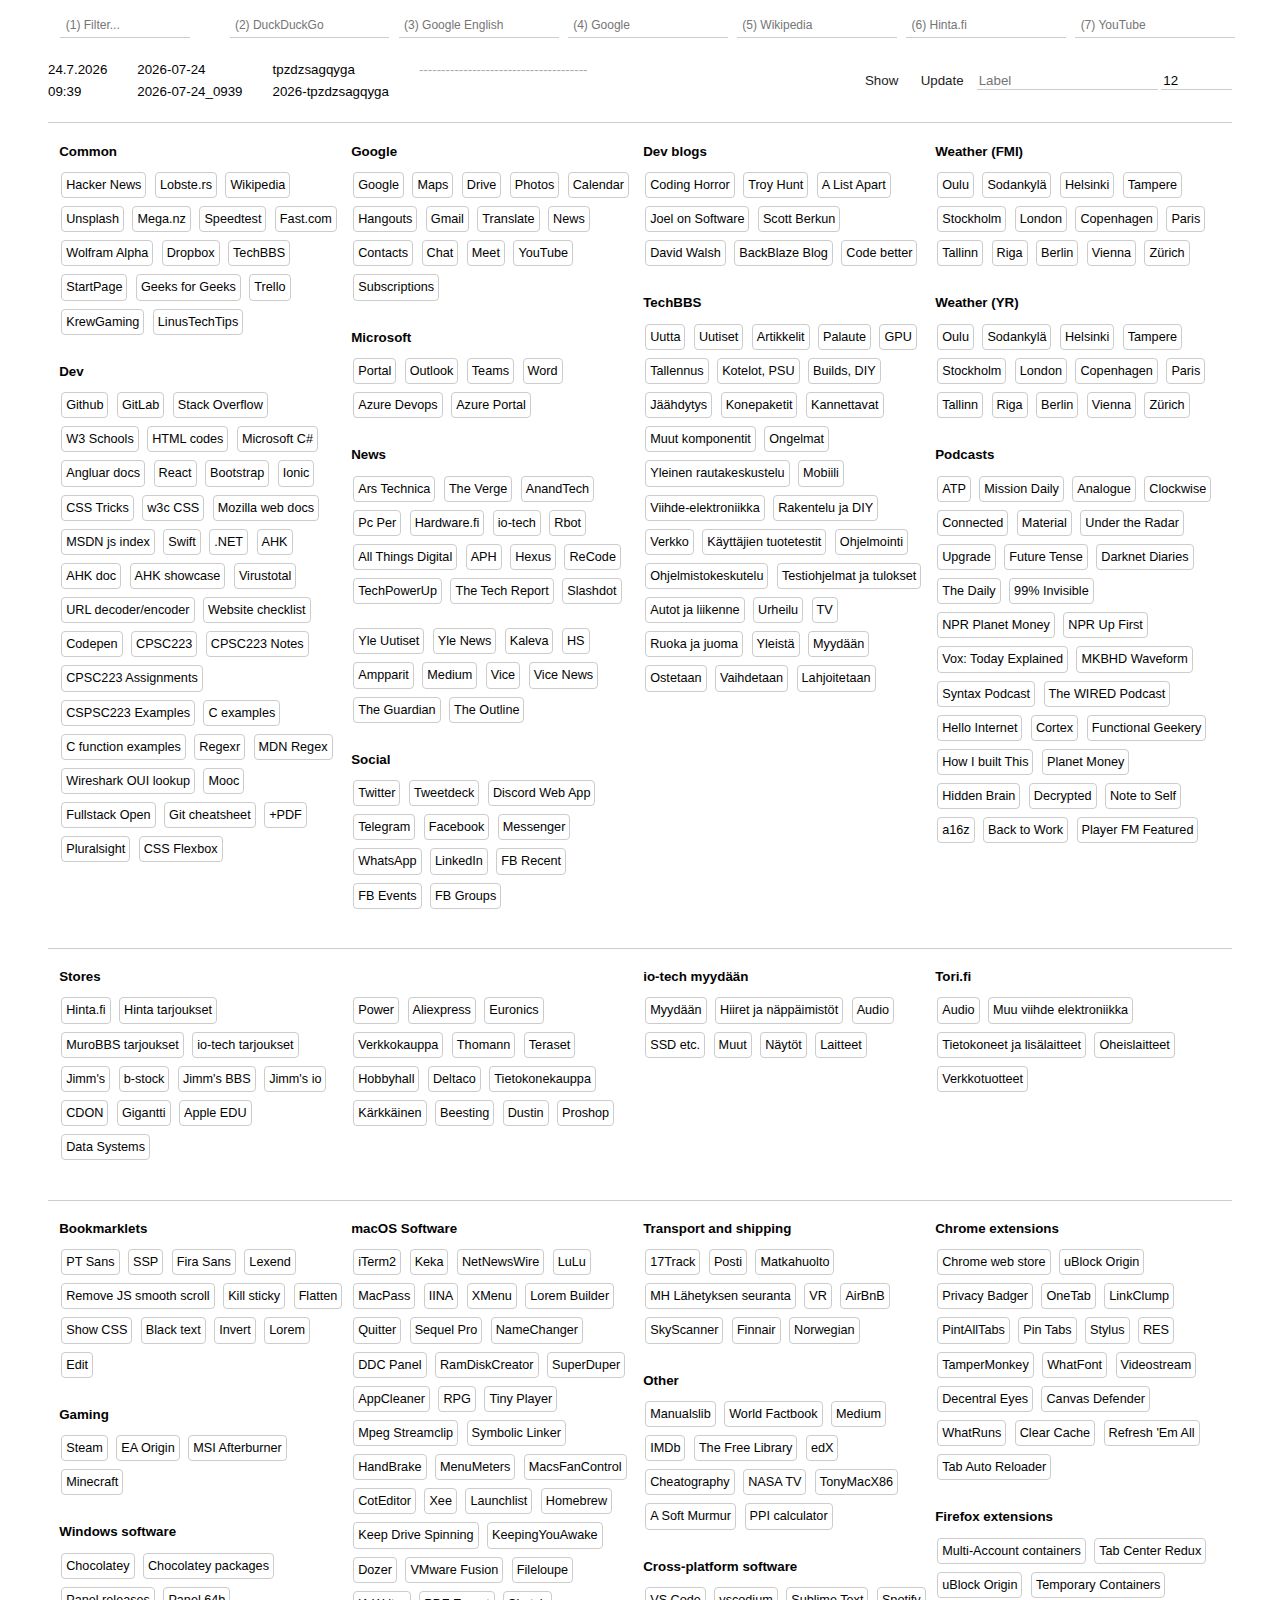
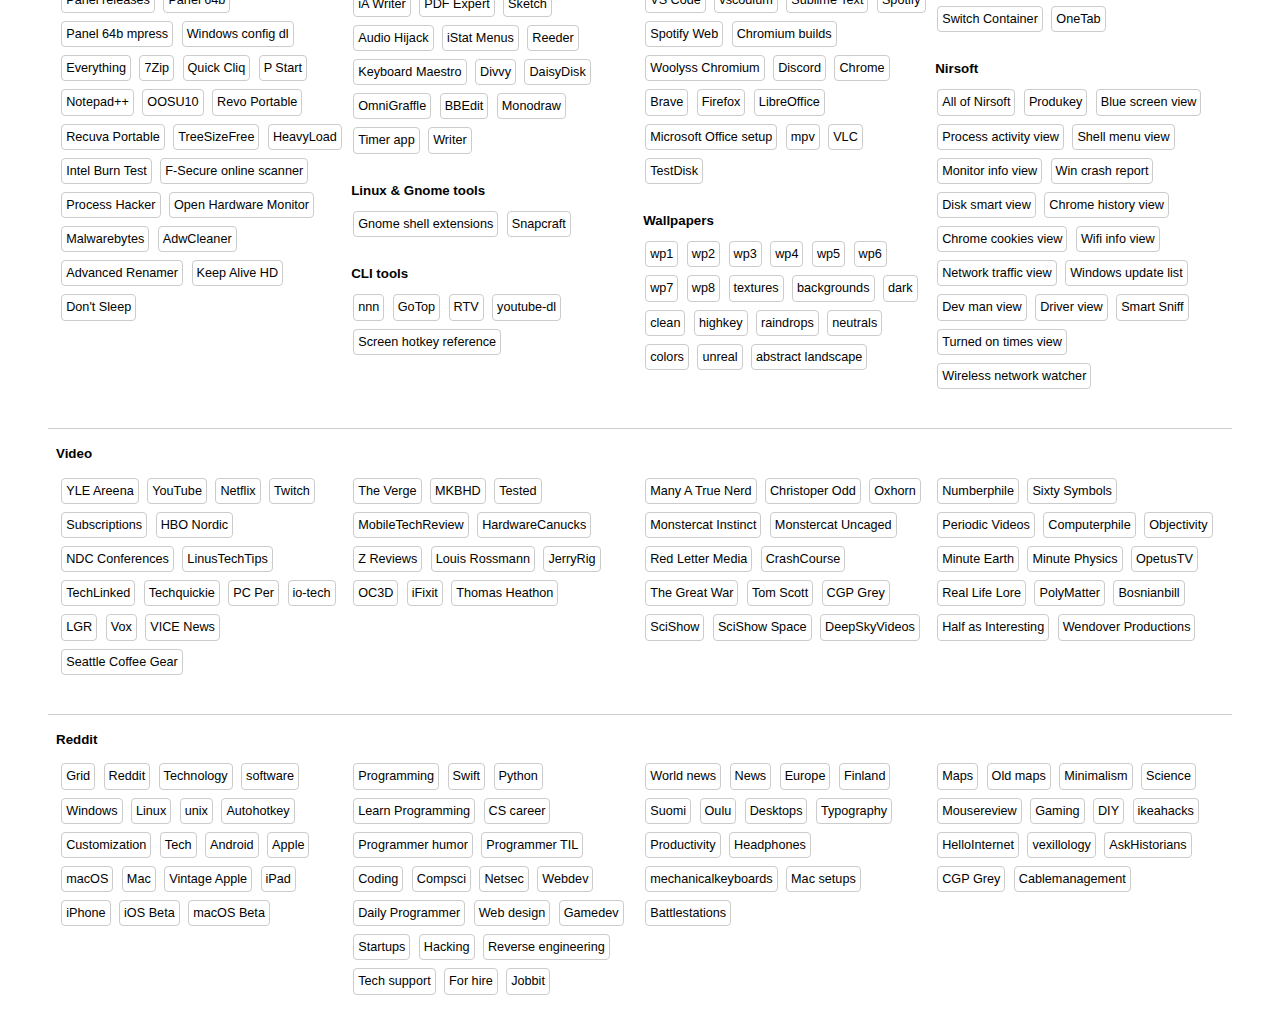
==== commit c037e055: "Update index.html" ====
--- a/index.html
+++ b/index.html
@@ -9,332 +9,29 @@
     <title>Start</title>
 
     <style>
-        a,
-        abbr,
-        acronym,
-        address,
-        applet,
-        article,
-        aside,
-        audio,
-        b,
-        big,
-        blockquote,
-        body,
-        canvas,
-        caption,
-        center,
-        cite,
-        code,
-        dd,
-        del,
-        details,
-        dfn,
-        div,
-        dl,
-        dt,
-        em,
-        embed,
-        fieldset,
-        figcaption,
-        figure,
-        footer,
-        form,
-        h1,
-        h2,
-        h3,
-        h4,
-        h5,
-        h6,
-        header,
-        hgroup,
-        html,
-        i,
-        iframe,
-        img,
-        ins,
-        kbd,
-        label,
-        legend,
-        li,
-        mark,
-        menu,
-        nav,
-        object,
-        ol,
-        output,
-        p,
-        pre,
-        q,
-        ruby,
-        s,
-        samp,
-        section,
-        small,
-        span,
-        strike,
-        strong,
-        sub,
-        summary,
-        sup,
-        table,
-        tbody,
-        td,
-        tfoot,
-        th,
-        thead,
-        time,
-        tr,
-        tt,
-        u,
-        ul,
-        var,
-        video {
-            margin: 0;
-            padding: 0;
-            border: 0;
-            font-size: 100%;
-            font: inherit;
-            vertical-align: baseline;
-        }
-
-        :focus {
-            outline: 0;
-        }
-
-        article,
-        aside,
-        details,
-        figcaption,
-        figure,
-        footer,
-        header,
-        hgroup,
-        menu,
-        nav,
-        section {
-            display: block;
-        }
-
-        body {
-            width: 100%;
-            height: 100%;
-            line-height: 1;
-        }
-
-        ol,
-        ul {
-            list-style: none;
-        }
-
-        blockquote,
-        q {
-            quotes: none;
-        }
-
-        blockquote:after,
-        blockquote:before,
-        q:after,
-        q:before {
-            content: "";
-            content: none;
-        }
-
-        table {
-            border-collapse: collapse;
-            border-spacing: 0;
-        }
-
-        input[type="search"]::-webkit-search-cancel-button,
-        input[type="search"]::-webkit-search-decoration,
-        input[type="search"]::-webkit-search-results-button,
-        input[type="search"]::-webkit-search-results-decoration {
-            -webkit-appearance: none;
-            -moz-appearance: none;
-        }
-
-        input[type="search"] {
-            -webkit-appearance: none;
-            -moz-appearance: none;
-            -webkit-box-sizing: content-box;
-            -moz-box-sizing: content-box;
-            box-sizing: content-box;
-        }
-
-        textarea {
-            overflow: auto;
-            vertical-align: top;
-            resize: vertical;
-        }
-
-        audio,
-        canvas,
-        video {
-            display: inline-block;
-            max-width: 100%;
-        }
-
-        audio:not([controls]) {
-            display: none;
-            height: 0;
-        }
-
-        [hidden] {
-            display: none;
-        }
-
-        html {
-            font-size: 100%;
-            -webkit-text-size-adjust: 100%;
-            -ms-text-size-adjust: 100%;
-        }
-
-        a:focus {
-            outline: thin dotted;
-        }
-
-        a:active,
-        a:hover {
-            outline: 0;
-        }
-
-        img {
-            border: 0;
-            -ms-interpolation-mode: bicubic;
-        }
-
-        figure {
-            margin: 0;
-        }
-
-        form {
-            margin: 0;
-        }
-
-        fieldset {
-            border: 1px solid silver;
-            margin: 0 2px;
-            padding: 0.35em 0.625em 0.75em;
-        }
-
-        legend {
-            border: 0;
-            padding: 0;
-            white-space: normal;
-        }
-
-        button,
-        input,
-        select,
-        textarea {
-            font-size: 100%;
-            margin: 0;
-            vertical-align: baseline;
-        }
-
-        button,
-        input {
-            line-height: normal;
-        }
-
-        button,
-        select {
-            text-transform: none;
-        }
-
-        button,
-        html input[type="button"],
-        input[type="reset"],
-        input[type="submit"] {
-            -webkit-appearance: button;
-            cursor: pointer;
-        }
-
-        button[disabled],
-        html input[disabled] {
-            cursor: default;
-        }
-
-        input[type="checkbox"],
-        input[type="radio"] {
-            box-sizing: border-box;
-            padding: 0;
-        }
-
-        input[type="search"] {
-            -webkit-appearance: textfield;
-            -moz-box-sizing: content-box;
-            -webkit-box-sizing: content-box;
-            box-sizing: content-box;
-        }
-
-        input[type="search"]::-webkit-search-cancel-button,
-        input[type="search"]::-webkit-search-decoration {
-            -webkit-appearance: none;
-        }
-
-        button::-moz-focus-inner,
-        input::-moz-focus-inner {
-            border: 0;
-            padding: 0;
-        }
-
-        textarea {
-            overflow: auto;
-            vertical-align: top;
-        }
-
-        table {
-            border-collapse: collapse;
-            border-spacing: 0;
-        }
-
-        button,
-        html,
-        input,
-        select,
-        textarea {
-            color: #222;
-        }
-
-        ::-moz-selection {
-            background: #b3d4fc;
-            text-shadow: none;
-        }
-
-        ::selection {
-            background: #b3d4fc;
-            text-shadow: none;
-        }
-
-        img {
-            vertical-align: middle;
-        }
-
-        fieldset {
-            border: 0;
-            margin: 0;
-            padding: 0;
-        }
-
-        textarea {
-            resize: vertical;
-        }
+        a,abbr,acronym,address,applet,article,aside,audio,b,big,blockquote,body,canvas,caption,center,cite,code,dd,del,details,dfn,div,dl,dt,em,embed,fieldset,figcaption,figure,footer,form,h1,h2,h3,h4,h5,h6,header,hgroup,html,i,iframe,img,ins,kbd,label,legend,li,mark,menu,nav,object,ol,output,p,pre,q,ruby,s,samp,section,small,span,strike,strong,sub,summary,sup,table,tbody,td,tfoot,th,thead,time,tr,tt,u,ul,var,video{margin:0;padding:0;border:0;font-size:100%;font:inherit;vertical-align:baseline}:focus{outline:0}article,aside,details,figcaption,figure,footer,header,hgroup,menu,nav,section{display:block}body{width:100%;height:100%;line-height:1}ol,ul{list-style:none}blockquote,q{quotes:none}blockquote:after,blockquote:before,q:after,q:before{content:"";content:none}table{border-collapse:collapse;border-spacing:0}input[type=search]::-webkit-search-cancel-button,input[type=search]::-webkit-search-decoration,input[type=search]::-webkit-search-results-button,input[type=search]::-webkit-search-results-decoration{-webkit-appearance:none;-moz-appearance:none}input[type=search]{-webkit-appearance:none;-moz-appearance:none;-webkit-box-sizing:content-box;-moz-box-sizing:content-box;box-sizing:content-box}textarea{overflow:auto;vertical-align:top;resize:vertical}audio,canvas,video{display:inline-block;max-width:100%}audio:not([controls]){display:none;height:0}[hidden]{display:none}html{font-size:100%;-webkit-text-size-adjust:100%;-ms-text-size-adjust:100%}a:focus{outline:thin dotted}a:active,a:hover{outline:0}img{border:0;-ms-interpolation-mode:bicubic}figure{margin:0}form{margin:0}fieldset{border:1px solid silver;margin:0 2px;padding:.35em .625em .75em}legend{border:0;padding:0;white-space:normal}button,input,select,textarea{font-size:100%;margin:0;vertical-align:baseline}button,input{line-height:normal}button,select{text-transform:none}button,html input[type=button],input[type=reset],input[type=submit]{-webkit-appearance:button;cursor:pointer}button[disabled],html input[disabled]{cursor:default}input[type=checkbox],input[type=radio]{box-sizing:border-box;padding:0}input[type=search]{-webkit-appearance:textfield;-moz-box-sizing:content-box;-webkit-box-sizing:content-box;box-sizing:content-box}input[type=search]::-webkit-search-cancel-button,input[type=search]::-webkit-search-decoration{-webkit-appearance:none}button::-moz-focus-inner,input::-moz-focus-inner{border:0;padding:0}textarea{overflow:auto;vertical-align:top}table{border-collapse:collapse;border-spacing:0}button,html,input,select,textarea{color:#222}::-moz-selection{background:#b3d4fc;text-shadow:none}::selection{background:#b3d4fc;text-shadow:none}img{vertical-align:middle}fieldset{border:0;margin:0;padding:0}textarea{resize:vertical}
 
         :root {
             --bg-color: #ffffff;
             --text-color: #020202;
             --text-unselected: #dcdcdc;
-            --border: #CCCCCC;
+            --border: #cccccc;
             --border-unselected: #e8e8e8;
-            --font: Roboto, -apple-system, BlinkMacSystemFont, "Segoe UI", Roboto, Helvetica, Arial, sans-serif, "Apple Color Emoji", "Segoe UI Emoji", "Segoe UI Symbol";
+            --font: Roboto, -apple-system, BlinkMacSystemFont, "Segoe UI", Helvetica, Arial, sans-serif, "Apple Color Emoji", "Segoe UI Emoji", "Segoe UI Symbol";
         }
 
         body {
             font-family: var(--font);
             background-color: var(--bg-color);
             color: var(--text-color);
-            font-size: 0.8rem;
+        }
+
+        .nav div {
+            margin: 0 10px;
+        }
+
+        .nav div form input {
+            width: 100%;
         }
 
         input,
@@ -357,9 +54,10 @@
         }
 
         h3 {
-            font-weight: 700;
+            font-weight: 600;
             line-height: 2.5em;
-            color: #212121;
+            color: var(--text-color);
+            font-size: 10pt;
         }
 
         li {
@@ -383,19 +81,19 @@
             background-color: var(--bg-color);
             border: 1px solid var(--border);
             color: var(--text-color);
-            padding: 0 4px 0 4px;
+            padding: 1px 4px 1px 4px;
             margin: 4px 2px 4px 2px;
-            border-radius: 5px;
+            border-radius: 4px;
             text-decoration: none;
             line-height: 1.75em;
             cursor: default;
             text-justify: inter-word;
             display: inline-block;
-            font-size: 10pt;
+            font-size: 9.5pt;
         }
 
         .lcContainer {
-            border-top: 1px solid #CCCCCC;
+            border-top: 1px solid #cccccc;
             margin-top: 1.5em;
             padding-top: 1em;
             padding: 0.5em;
@@ -406,7 +104,10 @@
         }
 
         .linkCollection div {
+            width: 100%;
+            min-width: 200px;
             max-width: 350px;
+            margin: 0.2rem;
         }
 
         .wrapperContainer {
@@ -418,10 +119,15 @@
         .time-container {
             display: flex;
             justify-content: space-between;
+            align-items: center;
+        }
+
+        .time-container * {
+            font-size: 10pt;
         }
 
         .time-container span {
-            margin-right: 1em;
+            margin-right: 0.75em;
         }
 
         .time-container div button {
@@ -430,6 +136,14 @@
             background-color: transparent;
         }
 
+        .time-container div div {
+            height: 35px;
+            display: flex;
+            flex-direction: column;
+            justify-content: space-between;
+            margin-right: 20px;
+        }
+
         .wrapper {
             max-width: 1400px;
             display: flex;
@@ -446,9 +160,10 @@
             margin: 0.2em 0.2em 0.1em 0.2em;
             width: 80%;
             padding: 0.45em;
-        }
-
-        @media only screen and (max-width: 1300px) {
+            font-size: 9pt;
+        }
+
+        @media only screen and (max-width: 1400px) {
             .contentTopBar {
                 padding-top: 0.4em;
             }
@@ -491,15 +206,13 @@
             }
         }
     </style>
-</head>
 
 <body>
     <div class="wrapperContainer">
         <div class="wrapper">
             <div class="nav flexbox sticky flexbox-centered">
                 <div><input placeholder="(1) Filter..." type="text" value="" autocomplete="off" id="filterInput"
-                        onkeyup="searchFunction()" />
-                </div>
+                        onkeyup="searchFunction()" /></div>
                 <div>
                     <form action="https://duckduckgo.com/" method="get"><input autocomplete="off"
                             placeholder="(2) DuckDuckGo" type="text" name="q" id="searchDDG" /></form>
@@ -527,33 +240,35 @@
             </div>
             <div style="padding-top: 1em;">
                 <div class="time-container">
-                    <div>
-
-                        <span onclick="selectById('currentDate');" id="currentDate"></span>
-                        <span onclick="selectById('currentTime');" id="currentTime"></span>
-                        <span onclick="selectById('isoDate');" id="isoDate"></span>
-                        <span onclick="selectById('isoDateWithTime');" id="isoDateWithTime"></span>
-                        <!-- <span onclick="selectById('ISOdateWithId');" id="ISOdateWithId"></span> -->
-                        <span onclick="selectById('randomId');" id="randomId"></span>
-                        <span onclick="selectById('yearWithId');" id="yearWithId"></span>
+                    <div style="display: flex;">
+                        <div>
+                            <span onclick="selectById('currentDate');" id="currentDate"></span>
+                            <span onclick="selectById('currentTime');" id="currentTime"></span>
+                        </div>
+                        <div>
+                            <span onclick="selectById('isoDate');" id="isoDate"></span>
+                            <span onclick="selectById('isoDateWithTime');" id="isoDateWithTime"></span>
+                        </div>
+                        <div>
+                            <span onclick="selectById('randomId');" id="randomId"></span>
+                            <span onclick="selectById('yearWithId');" id="yearWithId"></span>
+                        </div>
+                        <div>
+                            <span style="color: #AAAAAA" onclick="selectById('spacerLine');" id="spacerLine">--------------------------------------</span>
+                        </div>
                     </div>
                     <div>
                         <button onclick="showDates()">Show</button>
                         <button onclick="regenerateId()">Update</button>
-                        <button onclick="generateIdAndHideDates(12)">12</button>
-                        <button onclick="generateIdAndHideDates(32)">32</button>
-                        <button onclick="generateIdAndHideDates(48)">48</button>
-
+
+                        <input type="text" placeholder="Label" id="customLabel" onchange="setLabel();">
                         <input style="width: 5em;" type="number" name="Length" id="randomIdLength" min="1" value="12"
-                            onchange="updateValues()">
-                        <!-- <span onclick="selectById('ISOdateWithIdShort');" id="ISOdateWithIdShort"></span> -->
+                            onchange="updateValues()" />
                     </div>
                 </div>
-
             </div>
             <div class="lcContainer">
                 <div class="linkCollection">
-
                     <div>
                         <h3>Common</h3>
                         <!-- <a href="URLHEREURL">NAMEHEREHERE</a> -->
@@ -615,7 +330,6 @@
                         <a href="https://github.github.com/training-kit/downloads/github-git-cheat-sheet.pdf">+PDF</a>
                         <a href="https://app.pluralsight.com/">Pluralsight</a>
                         <a href="https://css-tricks.com/snippets/css/a-guide-to-flexbox/">CSS Flexbox</a>
-
                     </div>
 
                     <div>
@@ -627,19 +341,22 @@
                         <a href="https://calendar.google.com/calendar">Calendar</a>
                         <a href="https://hangouts.google.com">Hangouts</a>
                         <a href="https://mail.google.com/mail/u/0/#inbox">Gmail</a>
-                        <a href="https://www.youtube.com/?gl=FI">YouTube</a>
+
                         <a href="https://translate.google.com">Translate</a>
                         <a href="https://news.google.com/news/">News</a>
-                        <a href="https://www.youtube.com/feed/subscriptions">Subscriptions</a>
                         <a href="https://contacts.google.com">Contacts</a>
                         <a href="https://chat.google.com/">Chat</a>
                         <a href="https://meet.google.com/_meet">Meet</a>
+                        <a href="https://www.youtube.com/?gl=FI">YouTube</a>
+                        <a href="https://www.youtube.com/feed/subscriptions">Subscriptions</a>
                         <br /><br />
                         <h3>Microsoft</h3>
                         <a href="https://www.office.com/?auth=2">Portal</a>
                         <a href="https://outlook.office365.com/mail/inbox">Outlook</a>
                         <a href="https://teams.microsoft.com/">Teams</a>
                         <a href="https://www.office.com/launch/word?auth=2">Word</a>
+                        <!-- <br> -->
+                        <a href="https://dev.azure.com">Azure Devops</a>
                         <a href="https://portal.azure.com/">Azure Portal</a>
                         <br /><br />
                         <h3>News</h3>
@@ -682,7 +399,6 @@
                         <a href="https://www.facebook.com/?sk=h_chr">FB Recent</a>
                         <a href="https://www.facebook.com/events/">FB Events</a>
                         <a href="https://www.facebook.com/groups/?category=membership">FB Groups</a>
-
                     </div>
 
                     <div>
@@ -739,7 +455,6 @@
                     </div>
 
                     <div>
-
                         <h3>Weather (FMI)</h3>
                         <!-- <a href="http://ilmatieteenlaitos.fi/etusivu">FMI</a> -->
                         <a href="http://ilmatieteenlaitos.fi/saa/oulu">Oulu</a>
@@ -806,16 +521,12 @@
                         <a href="https://a16z.com/podcasts/">a16z</a>
                         <a href="http://5by5.tv/b2w">Back to Work</a>
                         <a href="https://player.fm/featured/tech">Player FM Featured</a>
-
-                    </div>
-
+                    </div>
                 </div>
             </div>
 
             <div class="lcContainer">
-
                 <div class="linkCollection">
-
                     <div>
                         <h3>Stores</h3>
                         <a href="https://hinta.fi">Hinta.fi</a>
@@ -883,14 +594,11 @@
                         <a
                             href="https://www.tori.fi/pohjois-pohjanmaa/tietokoneet_ja_lisalaitteet/verkkotuotteet?ca=2&st=s&st=k&st=u&st=h&st=g&st=b&w=1&cg=5030&c=5039">Verkkotuotteet</a>
                     </div>
-
                 </div>
-
             </div>
 
             <div class="lcContainer">
                 <div class="linkCollection">
-
                     <div>
                         <h3>Bookmarklets</h3>
                         <a
@@ -967,6 +675,8 @@
                         <a href="https://toolslib.net/downloads/finish/1/">AdwCleaner</a>
                         <a href="https://www.advancedrenamer.com/down/?obj=12">Advanced Renamer</a>
                         <a href="https://github.com/stsrki/keepalivehd">Keep Alive HD</a>
+                        <a href="http://www.softwareok.com/?Download=DontSleep">Don't Sleep</a>
+
                     </div>
                     <div>
                         <h3>macOS Software</h3>
@@ -1027,7 +737,6 @@
                         <a href="https://github.com/michael-lazar/rtv">RTV</a>
                         <a href="http://rg3.github.io/youtube-dl/">youtube-dl</a>
                         <a href="http://www.pixelbeat.org/lkdb/screen.html">Screen hotkey reference</a>
-
                     </div>
                     <div>
                         <h3>Transport and shipping</h3>
@@ -1094,7 +803,6 @@
                         <a href="https://unsplash.com/collections/577737/unreal">unreal</a>
                         <a href="https://unsplash.com/collections/1242150/abstract-landscapenature">abstract
                             landscape</a>
-
                     </div>
                     <div>
                         <h3>Chrome extensions</h3>
@@ -1174,7 +882,6 @@
                         <a href="https://www.nirsoft.net/panel/smsniff.exe">Smart Sniff</a>
                         <a href="https://www.nirsoft.net/panel/turnedontimesview.exe">Turned on times view</a>
                         <a href="https://www.nirsoft.net/panel/wnetwatcher.exe">Wireless network watcher</a>
-
                     </div>
                 </div>
             </div>
@@ -1183,11 +890,11 @@
                 <h3>Video</h3>
 
                 <div class="linkCollection">
-
                     <div>
                         <a href="https://areena.yle.fi/tv">YLE Areena</a>
                         <a href="https://www.youtube.com">YouTube</a>
                         <a href="https://www.netflix.com/fi-en/">Netflix</a>
+                        <a href="https://www.twitch.tv/">Twitch</a>
                         <a href="https://www.youtube.com/feed/subscriptions">Subscriptions</a>
                         <a href="https://fi.hbonordic.com/">HBO Nordic</a>
                         <a href="https://www.youtube.com/channel/UCTdw38Cw6jcm0atBPA39a0Q/videos">NDC Conferences</a>
@@ -1294,7 +1001,7 @@
                         <a href="https://www.reddit.com/r/gamedev/">Gamedev</a>
                         <a href="https://www.reddit.com/r/startups/">Startups</a>
                         <a href="https://www.reddit.com/r/hacking/">Hacking</a>
-                        <a href="https://www.reddit.com/r/ReverseEngineering/URL">Reverse engineering</a>
+                        <a href="https://www.reddit.com/r/ReverseEngineering/">Reverse engineering</a>
                         <a href="https://www.reddit.com/r/techsupport/">Tech support</a>
                         <a href="https://www.reddit.com/r/forhire/">For hire</a>
                         <a href="https://www.reddit.com/r/jobbit/">Jobbit</a>
@@ -1330,58 +1037,9 @@
                         <a href="https://www.reddit.com/r/AskHistorians/">AskHistorians</a>
                         <a href="https://www.reddit.com/r/CGPGrey/">CGP Grey</a>
                         <a href="https://www.reddit.com/r/CableManagement/">Cablemanagement</a>
-
-                    </div>
-                </div>
-
-            </div>
-
-            <div class="lcContainer">
-                <div class="linkCollection">
-
-                    <div>
-                        <h3>OAMK</h3>
-                        <a href="http://www.oamk.fi/fi/">OAMK</a>
-                        <a href="https://lukkarit.oamk.fi/">Lukkarit</a>
-                        <a href="https://oiva.oamk.fi/index.php?kirjautumisok">Oiva</a>
-                        <a href="https://outlook.office.com/owa/?realm=students.oamk.fi">Office</a>
-                        <a href="https://it.oamk.fi/">IT OAMK</a>
-                        <a href="https://www.oamk.fi/peppi">Peppi</a>
-                        <a href="http://www.oamk.fi/kirjasto/fi/">Library</a>
-                        <a href="https://moodle.oamk.fi/">Moodle</a>
-                        <a href="http://www.osakoweb.fi/">Osako</a>
-                        <a href="http://www.oamk.fi/opinto-opas/">Study Guide</a>
-                        <a href="https://mot.kielikone.fi/mot/oamk/netmot.exe">MOT</a>
-                        <a href="https://safeq/m/">SafeQ</a>
-                        <a href="http://www.naturalprogramming.com">Natural Programming</a>
-                        <a href="http://www.naturalprogramming.com/web_programming.html">Web Programming</a>
-                        <a href="http://www.oamk.fi/fi/tietoa-oamkista/yhteystiedot/kampukset/">Campuses</a>
-                    </div>
-
-                    <div>
-                        <h3>Polito</h3>
-                        <a href="https://www.polito.it/index.php?lang=en">Polito</a>
-                        <a href="https://didattica.polito.it/index_en.html">Didattica</a>
-                        <a href="https://didattica.polito.it/portal/page/portal/home/Studente">Didattica login</a>
-                        <a href="https://mail.studenti.polito.it/">Webmail</a>
-                        <a href="https://idp.polito.it/idp/x509mixed-login">Login</a>
-                        <a href="http://apply.polito.it">Apply</a>
-                        <a href="https://didattica.polito.it/offerta/index_en.html">Course catalog</a>
-                        <a href="https://didattica.polito.it/servizi_studenti/index_en.html">Student Services</a>
-                        <a href="https://didattica.polito.it/bacheca/">News and events</a>
-                        <a href="https://www.polito.it/sitemap/?lang=en">Sitemap</a>
-                        <a href="http://www.biblio.polito.it/en">Library</a>
-                        <a href="https://www.polito.it/ateneo/sedi/index.php?lang=en">Campus map</a>
-                        <a href="https://www.swas.polito.it/dotnet/orari_lezione_pub/">Schedule</a>
-                        <a href="http://fmgroup.polito.it/quer/">Stefano Quer</a>
-                        <a href="http://fmgroup.polito.it/quer/teaching/apaEn/teaching.htm">Stefano Quer Algorithms</a>
-                        <a href="http://winpcap.polito.it/index.php?id=28:cn-materials&catid=19:cn-2014-2015">Computer
-                            Networks</a>
-                        <br /><br />
                     </div>
                 </div>
             </div>
-
         </div>
         <br /><br />
 
@@ -1391,6 +1049,7 @@
                 function u(a, b, d) {
                     a.addEventListener ? a.addEventListener(b, d, !1) : a.attachEvent("on" + b, d);
                 }
+
                 function y(a) {
                     if ("keypress" == a.type) {
                         var b = String.fromCharCode(a.which);
@@ -1399,6 +1058,7 @@
                     }
                     return m[a.which] ? m[a.which] : q[a.which] ? q[a.which] : String.fromCharCode(a.which).toLowerCase();
                 }
+
                 function E(a) {
                     var b = [];
                     a.shiftKey && b.push("shift");
@@ -1407,9 +1067,11 @@
                     a.metaKey && b.push("meta");
                     return b;
                 }
+
                 function v(a) {
                     return "shift" == a || "ctrl" == a || "alt" == a || "meta" == a;
                 }
+
                 function z(a, b) {
                     var d,
                         e = [];
@@ -1431,11 +1093,17 @@
                         d = n[c] ? "keydown" : "keypress";
                     }
                     "keypress" == d && e.length && (d = "keydown");
-                    return { key: k, modifiers: e, action: d };
+                    return {
+                        key: k,
+                        modifiers: e,
+                        action: d,
+                    };
                 }
+
                 function C(a, b) {
                     return null === a || a === t ? !1 : a === b ? !0 : C(a.parentNode, b);
                 }
+
                 function e(a) {
                     function b(a) {
                         a = a || {};
@@ -1444,6 +1112,7 @@
                         for (l in n) a[l] ? (b = !0) : (n[l] = 0);
                         b || (w = !1);
                     }
+
                     function d(a, b, r, g, F, e) {
                         var l,
                             D = [],
@@ -1460,14 +1129,17 @@
                         }
                         return D;
                     }
+
                     function h(a, b, d, g) {
                         f.stopCallback(b, b.target || b.srcElement, d, g) || !1 !== a(b, d) || (b.preventDefault ? b.preventDefault() : (b.returnValue = !1), b.stopPropagation ? b.stopPropagation() : (b.cancelBubble = !0));
                     }
+
                     function c(a) {
                         "number" !== typeof a.which && (a.which = a.keyCode);
                         var b = y(a);
                         b && ("keyup" == a.type && x === b ? (x = !1) : f.handleKey(b, E(a), a));
                     }
+
                     function k(a, d, r, g) {
                         function l(d) {
                             return function () {
@@ -1477,6 +1149,7 @@
                                 p = setTimeout(b, 1e3);
                             };
                         }
+
                         function e(d) {
                             h(r, d, a);
                             "keyup" !== g && (x = y(d));
@@ -1487,13 +1160,33 @@
                             m(d[c], f, g, a, c);
                         }
                     }
+
                     function m(a, b, c, g, e) {
                         f._directMap[a + ":" + c] = b;
                         a = a.replace(/\s+/g, " ");
                         var h = a.split(" ");
                         1 < h.length
                             ? k(a, h, b, c)
-                            : ((c = z(a, c)), (f._callbacks[c.key] = f._callbacks[c.key] || []), d(c.key, c.modifiers, { type: c.action }, g, a, e), f._callbacks[c.key][g ? "unshift" : "push"]({ callback: b, modifiers: c.modifiers, action: c.action, seq: g, level: e, combo: a }));
+                            : ((c = z(a, c)),
+                                (f._callbacks[c.key] = f._callbacks[c.key] || []),
+                                d(
+                                    c.key,
+                                    c.modifiers,
+                                    {
+                                        type: c.action,
+                                    },
+                                    g,
+                                    a,
+                                    e
+                                ),
+                                f._callbacks[c.key][g ? "unshift" : "push"]({
+                                    callback: b,
+                                    modifiers: c.modifiers,
+                                    action: c.action,
+                                    seq: g,
+                                    level: e,
+                                    combo: a,
+                                }));
                     }
                     var f = this;
                     a = a || t;
@@ -1548,11 +1241,55 @@
                         46: "del",
                         91: "meta",
                         93: "meta",
-                        224: "meta"
+                        224: "meta",
                     },
-                        q = { 106: "*", 107: "+", 109: "-", 110: ".", 111: "/", 186: ";", 187: "=", 188: ",", 189: "-", 190: ".", 191: "/", 192: "`", 219: "[", 220: "\\", 221: "]", 222: "'" },
-                        B = { "~": "`", "!": "1", "@": "2", "#": "3", $: "4", "%": "5", "^": "6", "&": "7", "*": "8", "(": "9", ")": "0", _: "-", "+": "=", ":": ";", '"': "'", "<": ",", ">": ".", "?": "/", "|": "\\" },
-                        A = { option: "alt", command: "meta", return: "enter", escape: "esc", plus: "+", mod: /Mac|iPod|iPhone|iPad/.test(navigator.platform) ? "meta" : "ctrl" },
+                        q = {
+                            106: "*",
+                            107: "+",
+                            109: "-",
+                            110: ".",
+                            111: "/",
+                            186: ";",
+                            187: "=",
+                            188: ",",
+                            189: "-",
+                            190: ".",
+                            191: "/",
+                            192: "`",
+                            219: "[",
+                            220: "\\",
+                            221: "]",
+                            222: "'",
+                        },
+                        B = {
+                            "~": "`",
+                            "!": "1",
+                            "@": "2",
+                            "#": "3",
+                            $: "4",
+                            "%": "5",
+                            "^": "6",
+                            "&": "7",
+                            "*": "8",
+                            "(": "9",
+                            ")": "0",
+                            _: "-",
+                            "+": "=",
+                            ":": ";",
+                            '"': "'",
+                            "<": ",",
+                            ">": ".",
+                            "?": "/",
+                            "|": "\\",
+                        },
+                        A = {
+                            option: "alt",
+                            command: "meta",
+                            return: "enter",
+                            escape: "esc",
+                            plus: "+",
+                            mod: /Mac|iPod|iPhone|iPad/.test(navigator.platform) ? "meta" : "ctrl",
+                        },
                         n;
                     for (h = 1; 20 > h; ++h) m[111 + h] = "f" + h;
                     for (h = 0; 9 >= h; ++h) m[h + 96] = h.toString();
@@ -1621,85 +1358,87 @@
 
         <script>
             const selectById = (id) => {
-                window.getSelection()
-                    .selectAllChildren(
-                        document.getElementById(id)
-                    );
-            }
-
-            const makeId = (length) => {
-                var result = '';
-                const characters = 'ABCDEFGHIJKLMNOPQRSTUVWXYZabcdefghijklmnopqrstuvwxyz';
+                window.getSelection().selectAllChildren(document.getElementById(id));
+            };
+
+            const makeLowercaseId = (length, characters) => {
+                var result = "";
                 const charactersLength = characters.length;
                 for (var i = 0; i < length; i++) {
                     result += characters.charAt(Math.floor(Math.random() * charactersLength));
                 }
                 return result;
-            }
-
-            const makeLowercaseId = (length) => {
-                var result = '';
-                const characters = 'abcdefghijklmnopqrstuvwxyz';
-                const charactersLength = characters.length;
-                for (var i = 0; i < length; i++) {
-                    result += characters.charAt(Math.floor(Math.random() * charactersLength));
-                }
-                return result;
-            }
-
-            const setValues = (randomIdLength) => {
-                const randomId = makeLowercaseId(randomIdLength);
+            };
+
+            const setValues = (randomId, customLabel = "") => {
                 const cDate = new Date();
-                const cHours = ('0' + cDate.getHours()).slice(-2);
-                const cMinutes = ('0' + cDate.getMinutes()).slice(-2);
+                const cHours = ("0" + cDate.getHours()).slice(-2);
+                const cMinutes = ("0" + cDate.getMinutes()).slice(-2);
                 const dateString = `${cDate.getDate()}.${cDate.getMonth() + 1}.${cDate.getFullYear()}`;
                 const timeString = `${cHours}:${cMinutes}`;
                 const ISOdateString = cDate.toISOString().slice(0, 10);
                 const ISOdateWithTime = `${ISOdateString}_${cHours}${cMinutes}`;
-                // const ISOdateWithId = `${ISOdateString}_${randomId}`;
                 const yearWithId = `${cDate.getFullYear()}-${randomId}`;
-                document.getElementById('currentDate').innerText = dateString;
-                document.getElementById('currentTime').innerText = timeString;
-                document.getElementById('isoDate').innerText = ISOdateString;
-                document.getElementById('isoDateWithTime').innerText = ISOdateWithTime;
-                // document.getElementById('ISOdateWithId').innerText = ISOdateWithId;
-                document.getElementById('randomId').innerText = randomId;
-                document.getElementById('yearWithId').innerText = yearWithId;
+
+                // setValues(dateString, timeString, ISOdateString, ISOdateWithTime, yearWithId, randomId, customLabel );
+
+                document.getElementById("currentDate").innerText = `${dateString}${customLabel}`;
+                document.getElementById("currentTime").innerText = `${timeString}${customLabel}`;
+                document.getElementById("isoDate").innerText = `${ISOdateString}${customLabel}`;
+                document.getElementById("isoDateWithTime").innerText = `${ISOdateWithTime}${customLabel}`;
+                document.getElementById("randomId").innerText = `${randomId}${customLabel}`;
+                document.getElementById("yearWithId").innerText = `${yearWithId}${customLabel}`;
             }
 
+            const getCustomLabel = () => {
+                const el = document.getElementById('customLabel').value;
+                return (el !== "") ? `_${el}` : "";
+            }
+
             const hideDates = () => {
-                document.getElementById('currentDate').style.display = "none";
-                document.getElementById('currentTime').style.display = "none";
-                document.getElementById('isoDate').style.display = "none";
-                document.getElementById('isoDateWithTime').style.display = "none";
+                document.getElementById("currentDate").style.display = "none";
+                document.getElementById("currentTime").style.display = "none";
+                document.getElementById("isoDate").style.display = "none";
+                document.getElementById("isoDateWithTime").style.display = "none";
+            };
+
+            const showDates = () => {
+                document.getElementById("currentDate").style.display = "inline";
+                document.getElementById("currentTime").style.display = "inline";
+                document.getElementById("isoDate").style.display = "inline";
+                document.getElementById("isoDateWithTime").style.display = "inline";
+            };
+
+            const generateIdAndHideDates = (randomIdLength) => {
+                hideDates();
+                const randomId = createRandomId();
+                setValues(randomId);
+            };
+
+            const createRandomId = () => {
+                const randomIdLength = document.getElementById("randomIdLength").value;
+                const randomId = makeLowercaseId(randomIdLength, "abcdefghijklmnopqrstuvwxyz");
+                return randomId;
             }
 
-            const showDates = () => {
-                document.getElementById('currentDate').style.display = "inline";
-                document.getElementById('currentTime').style.display = "inline";
-                document.getElementById('isoDate').style.display = "inline";
-                document.getElementById('isoDateWithTime').style.display = "inline";
+            const setLabel = () => {
+                const randomId = createRandomId();
+                const customLabel = getCustomLabel();
+                setValues(randomId, customLabel);
             }
 
-            const generateIdAndHideDates = (randomIdLength) => {
-                document.getElementById("randomIdLength").value = randomIdLength;
+            const updateValues = () => {
+                const randomId = createRandomId();
                 hideDates();
-                setValues(randomIdLength)
-            }
-
-            const updateValues = () => {
-                const randomIdLength = document.getElementById("randomIdLength").value;
-                hideDates();
-                setValues(randomIdLength)
-            }
+                setValues(randomId);
+            };
 
             const regenerateId = () => {
-                const randomIdLength = document.getElementById("randomIdLength").value;
-                setValues(randomIdLength)
-            }
-
-            setValues(12);
-
+                const randomId = createRandomId();
+                setValues(randomId);
+            };
+
+            regenerateId(12);
         </script>
 
         <script type="text/javascript">
@@ -1713,7 +1452,7 @@
             const searchFunction = () => {
                 const input = document.getElementById("filterInput");
                 const filter = input.value.toUpperCase();
-                const links = document.getElementsByTagName('a');
+                const links = document.getElementsByTagName("a");
 
                 for (i = 0; i < links.length; i++) {
                     const foundLinks = links[i];
@@ -1763,15 +1502,14 @@
                 return false;
             });
 
-            Mousetrap.bind("q", () => selectById('currentDate'));
-            Mousetrap.bind("w", () => selectById('currentTime'));
-            Mousetrap.bind("e", () => selectById('isoDate'));
-            Mousetrap.bind("a", () => selectById('isoDateWithTime'));
-            Mousetrap.bind("s", () => selectById('randomId'));
-            Mousetrap.bind("d", () => selectById('yearWithId'));
-
+            Mousetrap.bind("q", () => selectById("currentDate"));
+            Mousetrap.bind("w", () => selectById("currentTime"));
+            Mousetrap.bind("e", () => selectById("isoDate"));
+            Mousetrap.bind("a", () => selectById("isoDateWithTime"));
+            Mousetrap.bind("s", () => selectById("randomId"));
+            Mousetrap.bind("d", () => selectById("yearWithId"));
+            Mousetrap.bind("f", () => selectById("spacerLine"));
             Mousetrap.bind("r", () => regenerateId());
-
         </script>
     </div>
 </body>
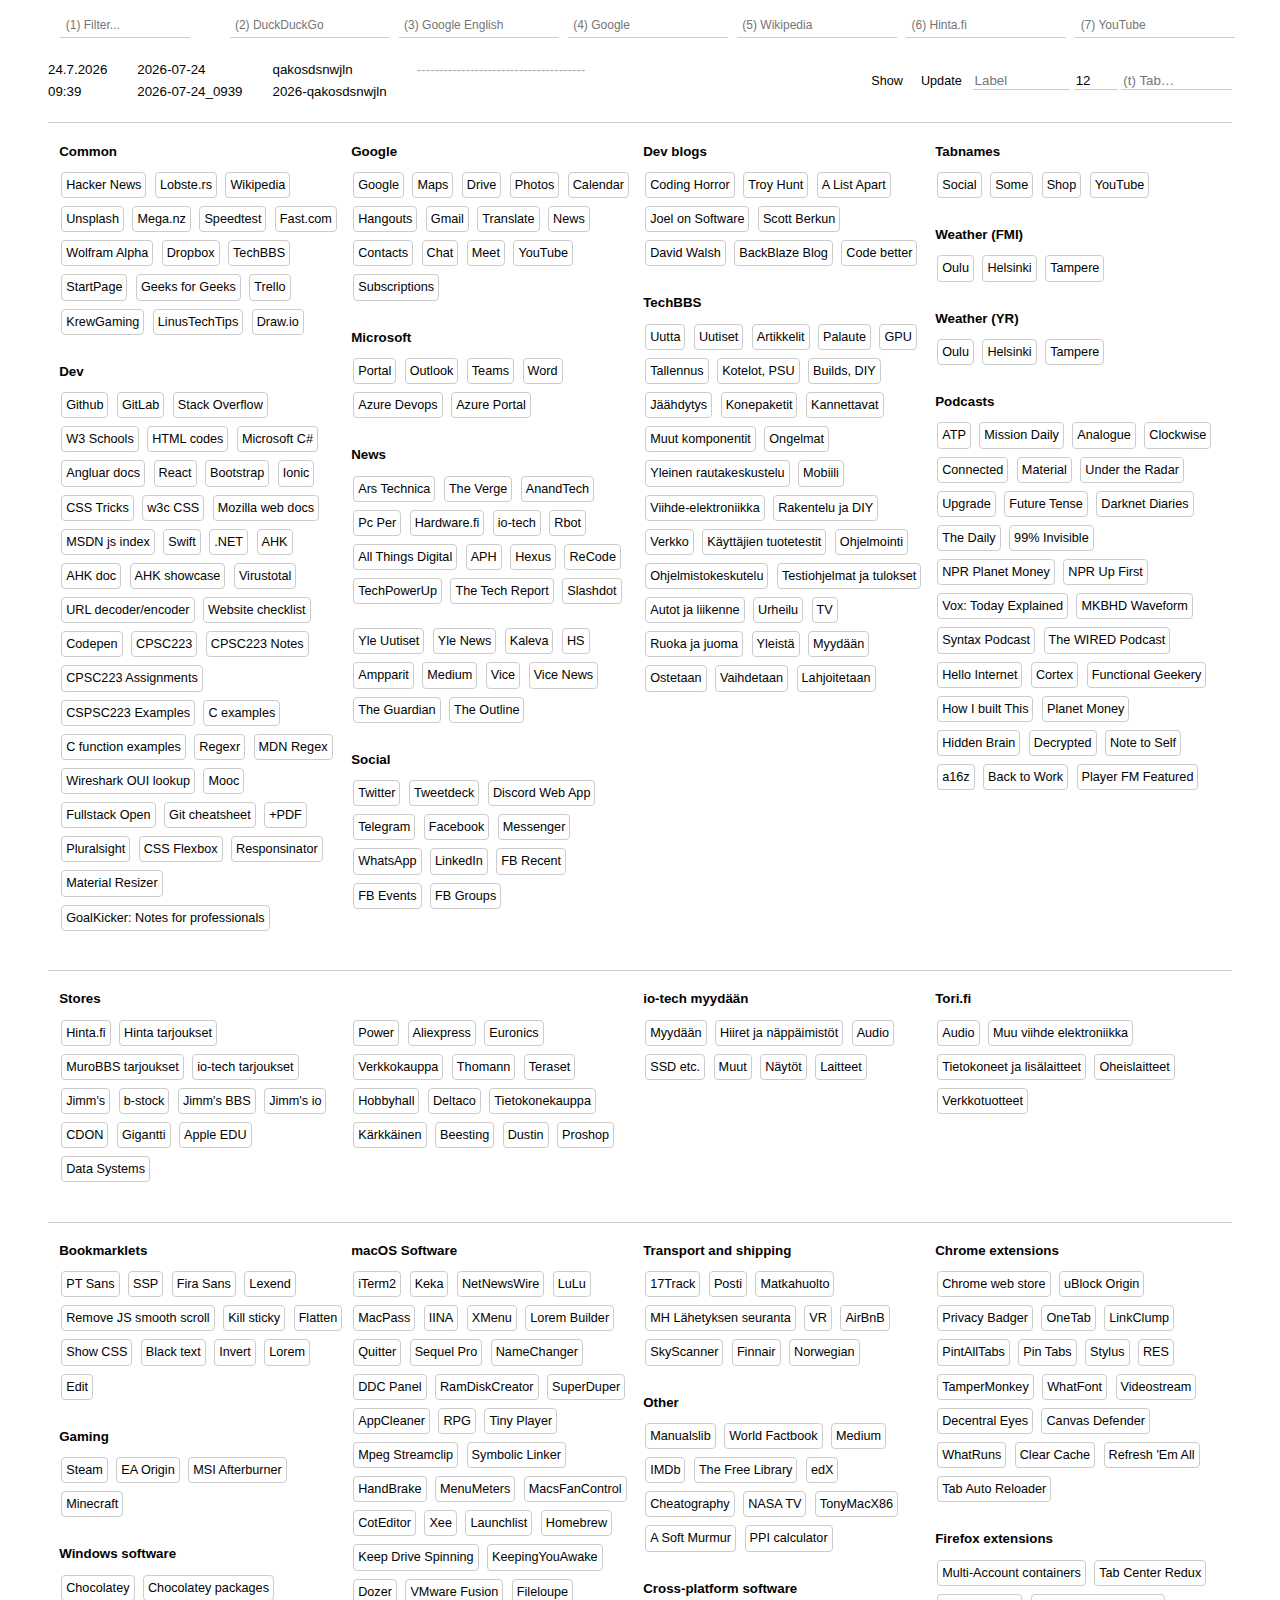
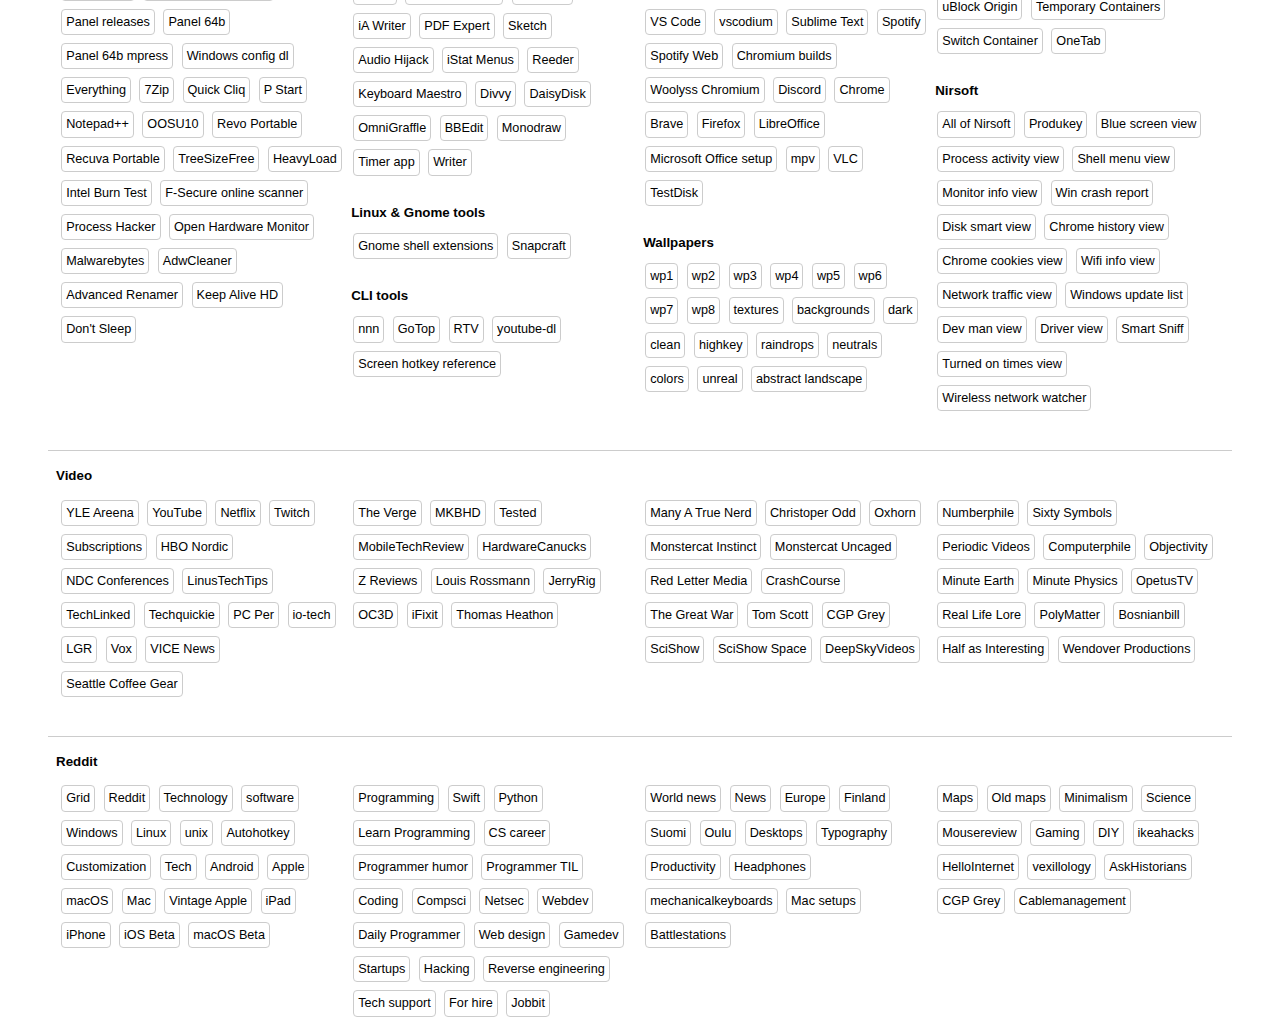
==== commit 6f237af5: "Update index.html" ====
--- a/index.html
+++ b/index.html
@@ -9,7 +9,317 @@
     <title>Start</title>
 
     <style>
-        a,abbr,acronym,address,applet,article,aside,audio,b,big,blockquote,body,canvas,caption,center,cite,code,dd,del,details,dfn,div,dl,dt,em,embed,fieldset,figcaption,figure,footer,form,h1,h2,h3,h4,h5,h6,header,hgroup,html,i,iframe,img,ins,kbd,label,legend,li,mark,menu,nav,object,ol,output,p,pre,q,ruby,s,samp,section,small,span,strike,strong,sub,summary,sup,table,tbody,td,tfoot,th,thead,time,tr,tt,u,ul,var,video{margin:0;padding:0;border:0;font-size:100%;font:inherit;vertical-align:baseline}:focus{outline:0}article,aside,details,figcaption,figure,footer,header,hgroup,menu,nav,section{display:block}body{width:100%;height:100%;line-height:1}ol,ul{list-style:none}blockquote,q{quotes:none}blockquote:after,blockquote:before,q:after,q:before{content:"";content:none}table{border-collapse:collapse;border-spacing:0}input[type=search]::-webkit-search-cancel-button,input[type=search]::-webkit-search-decoration,input[type=search]::-webkit-search-results-button,input[type=search]::-webkit-search-results-decoration{-webkit-appearance:none;-moz-appearance:none}input[type=search]{-webkit-appearance:none;-moz-appearance:none;-webkit-box-sizing:content-box;-moz-box-sizing:content-box;box-sizing:content-box}textarea{overflow:auto;vertical-align:top;resize:vertical}audio,canvas,video{display:inline-block;max-width:100%}audio:not([controls]){display:none;height:0}[hidden]{display:none}html{font-size:100%;-webkit-text-size-adjust:100%;-ms-text-size-adjust:100%}a:focus{outline:thin dotted}a:active,a:hover{outline:0}img{border:0;-ms-interpolation-mode:bicubic}figure{margin:0}form{margin:0}fieldset{border:1px solid silver;margin:0 2px;padding:.35em .625em .75em}legend{border:0;padding:0;white-space:normal}button,input,select,textarea{font-size:100%;margin:0;vertical-align:baseline}button,input{line-height:normal}button,select{text-transform:none}button,html input[type=button],input[type=reset],input[type=submit]{-webkit-appearance:button;cursor:pointer}button[disabled],html input[disabled]{cursor:default}input[type=checkbox],input[type=radio]{box-sizing:border-box;padding:0}input[type=search]{-webkit-appearance:textfield;-moz-box-sizing:content-box;-webkit-box-sizing:content-box;box-sizing:content-box}input[type=search]::-webkit-search-cancel-button,input[type=search]::-webkit-search-decoration{-webkit-appearance:none}button::-moz-focus-inner,input::-moz-focus-inner{border:0;padding:0}textarea{overflow:auto;vertical-align:top}table{border-collapse:collapse;border-spacing:0}button,html,input,select,textarea{color:#222}::-moz-selection{background:#b3d4fc;text-shadow:none}::selection{background:#b3d4fc;text-shadow:none}img{vertical-align:middle}fieldset{border:0;margin:0;padding:0}textarea{resize:vertical}
+        a,
+        abbr,
+        acronym,
+        address,
+        applet,
+        article,
+        aside,
+        audio,
+        b,
+        big,
+        blockquote,
+        body,
+        canvas,
+        caption,
+        center,
+        cite,
+        code,
+        dd,
+        del,
+        details,
+        dfn,
+        div,
+        dl,
+        dt,
+        em,
+        embed,
+        fieldset,
+        figcaption,
+        figure,
+        footer,
+        form,
+        h1,
+        h2,
+        h3,
+        h4,
+        h5,
+        h6,
+        header,
+        hgroup,
+        html,
+        i,
+        iframe,
+        img,
+        ins,
+        kbd,
+        label,
+        legend,
+        li,
+        mark,
+        menu,
+        nav,
+        object,
+        ol,
+        output,
+        p,
+        pre,
+        q,
+        ruby,
+        s,
+        samp,
+        section,
+        small,
+        span,
+        strike,
+        strong,
+        sub,
+        summary,
+        sup,
+        table,
+        tbody,
+        td,
+        tfoot,
+        th,
+        thead,
+        time,
+        tr,
+        tt,
+        u,
+        ul,
+        var,
+        video {
+            margin: 0;
+            padding: 0;
+            border: 0;
+            font-size: 100%;
+            font: inherit;
+            vertical-align: baseline
+        }
+
+        :focus {
+            outline: 0
+        }
+
+        article,
+        aside,
+        details,
+        figcaption,
+        figure,
+        footer,
+        header,
+        hgroup,
+        menu,
+        nav,
+        section {
+            display: block
+        }
+
+        body {
+            width: 100%;
+            height: 100%;
+            line-height: 1
+        }
+
+        ol,
+        ul {
+            list-style: none
+        }
+
+        blockquote,
+        q {
+            quotes: none
+        }
+
+        blockquote:after,
+        blockquote:before,
+        q:after,
+        q:before {
+            content: "";
+            content: none
+        }
+
+        table {
+            border-collapse: collapse;
+            border-spacing: 0
+        }
+
+        input[type=search]::-webkit-search-cancel-button,
+        input[type=search]::-webkit-search-decoration,
+        input[type=search]::-webkit-search-results-button,
+        input[type=search]::-webkit-search-results-decoration {
+            -webkit-appearance: none;
+            -moz-appearance: none
+        }
+
+        input[type=search] {
+            -webkit-appearance: none;
+            -moz-appearance: none;
+            -webkit-box-sizing: content-box;
+            -moz-box-sizing: content-box;
+            box-sizing: content-box
+        }
+
+        textarea {
+            overflow: auto;
+            vertical-align: top;
+            resize: vertical
+        }
+
+        audio,
+        canvas,
+        video {
+            display: inline-block;
+            max-width: 100%
+        }
+
+        audio:not([controls]) {
+            display: none;
+            height: 0
+        }
+
+        [hidden] {
+            display: none
+        }
+
+        html {
+            font-size: 100%;
+            -webkit-text-size-adjust: 100%;
+            -ms-text-size-adjust: 100%;
+        }
+
+        a:focus {
+            outline: thin dotted;
+        }
+
+        a:active,
+        a:hover {
+            outline: 0;
+        }
+
+        img {
+            border: 0;
+            -ms-interpolation-mode: bicubic;
+        }
+
+        figure {
+            margin: 0;
+        }
+
+        form {
+            margin: 0;
+        }
+
+        fieldset {
+            border: 1px solid silver;
+            margin: 0 2px;
+            padding: 0.35em 0.625em 0.75em;
+        }
+
+        legend {
+            border: 0;
+            padding: 0;
+            white-space: normal;
+        }
+
+        button,
+        input,
+        select,
+        textarea {
+            font-size: 100%;
+            margin: 0;
+            vertical-align: baseline;
+        }
+
+        button,
+        input {
+            line-height: normal;
+        }
+
+        button,
+        select {
+            text-transform: none;
+        }
+
+        button,
+        html input[type="button"],
+        input[type="reset"],
+        input[type="submit"] {
+            -webkit-appearance: button;
+            cursor: pointer;
+        }
+
+        button[disabled],
+        html input[disabled] {
+            cursor: default;
+        }
+
+        input[type="checkbox"],
+        input[type="radio"] {
+            box-sizing: border-box;
+            padding: 0;
+        }
+
+        input[type="search"] {
+            -webkit-appearance: textfield;
+            -moz-box-sizing: content-box;
+            -webkit-box-sizing: content-box;
+            box-sizing: content-box;
+        }
+
+        input[type="search"]::-webkit-search-cancel-button,
+        input[type="search"]::-webkit-search-decoration {
+            -webkit-appearance: none;
+        }
+
+        button::-moz-focus-inner,
+        input::-moz-focus-inner {
+            border: 0;
+            padding: 0;
+        }
+
+        textarea {
+            overflow: auto;
+            vertical-align: top;
+        }
+
+        table {
+            border-collapse: collapse;
+            border-spacing: 0;
+        }
+
+        button,
+        html,
+        input,
+        select,
+        textarea {
+            color: #222;
+        }
+
+        ::-moz-selection {
+            background: #b3d4fc;
+            text-shadow: none;
+        }
+
+        ::selection {
+            background: #b3d4fc;
+            text-shadow: none;
+        }
+
+        img {
+            vertical-align: middle;
+        }
+
+        fieldset {
+            border: 0;
+            margin: 0;
+            padding: 0;
+        }
+
+        textarea {
+            resize: vertical;
+        }
 
         :root {
             --bg-color: #ffffff;
@@ -64,6 +374,13 @@
             display: inline-block;
         }
 
+        .anchor {
+            display: block;
+            position: relative;
+            top: -75px;
+            visibility: hidden
+        }
+
         .sticky {
             position: sticky;
             top: 0;
@@ -77,7 +394,9 @@
             justify-content: center;
         }
 
-        .linkCollection div a {
+        .linkCollection div a,
+        .linkCollection div button,
+        .wrapper div button {
             background-color: var(--bg-color);
             border: 1px solid var(--border);
             color: var(--text-color);
@@ -163,6 +482,17 @@
             font-size: 9pt;
         }
 
+        #nav-buttons {
+            display: none;
+            margin: 0 0.5em;
+        }
+
+        #nav-buttons button {
+            padding: 0.25em 0.7em;
+            width: 2.5em;
+            margin: 0 0.5em;
+        }
+
         @media only screen and (max-width: 1400px) {
             .contentTopBar {
                 padding-top: 0.4em;
@@ -173,7 +503,30 @@
             }
         }
 
+        @media only screen and (max-width: 1200px) {
+
+            #spacerLine,
+            #randomId,
+            #yearWithId {
+                display: none;
+            }
+
+            #customLabel {
+                width: 5em;
+            }
+
+            .linkCollection div a,
+            .linkCollection div button {
+                font-size: 8.9pt;
+            }
+        }
+
         @media only screen and (max-width: 750px) {
+            #nav-buttons {
+                /* visibility: visible; */
+                display: flex;
+            }
+
             .wrapper {
                 width: 100%;
                 margin: 0 1em 0 1em;
@@ -211,32 +564,33 @@
     <div class="wrapperContainer">
         <div class="wrapper">
             <div class="nav flexbox sticky flexbox-centered">
-                <div><input placeholder="(1) Filter..." type="text" value="" autocomplete="off" id="filterInput"
-                        onkeyup="searchFunction()" /></div>
+                <div><input placeholder="(1) Filter..." type="text" value="" autocomplete="off" id="filterInput" onkeyup="searchFunction()" /></div>
                 <div>
-                    <form action="https://duckduckgo.com/" method="get"><input autocomplete="off"
-                            placeholder="(2) DuckDuckGo" type="text" name="q" id="searchDDG" /></form>
+                    <form action="https://duckduckgo.com/" method="get"><input autocomplete="off" placeholder="(2) DuckDuckGo" type="text" name="q" id="searchDDG" /></form>
                 </div>
                 <div>
-                    <form action="https://www.google.com/search?lr=lang_en" method="get"><input type="text"
-                            autocomplete="off" name="q" placeholder="(3) Google English" id="searchGoogleEn" /></form>
+                    <form action="https://www.google.com/search?lr=lang_en" method="get"><input type="text" autocomplete="off" name="q" placeholder="(3) Google English" id="searchGoogleEn" /></form>
                 </div>
                 <div>
-                    <form action="https://google.com/search" method="get"><input type="text" autocomplete="off" name="q"
-                            placeholder="(4) Google" id="SearchGoogle" /></form>
+                    <form action="https://google.com/search" method="get"><input type="text" autocomplete="off" name="q" placeholder="(4) Google" id="SearchGoogle" /></form>
                 </div>
                 <div>
-                    <form action="https://en.m.wikipedia.org/w/index.php" method="get"><input autocomplete="off"
-                            placeholder="(5) Wikipedia" type="text" name="search" id="searchWikipedia" /></form>
+                    <form action="https://en.m.wikipedia.org/w/index.php" method="get"><input autocomplete="off" placeholder="(5) Wikipedia" type="text" name="search" id="searchWikipedia" /></form>
                 </div>
                 <div>
-                    <form action="https://hinta.fi/haku" method="get"><input autocomplete="off"
-                            placeholder="(6) Hinta.fi" type="text" name="q" id="searchHinta" /></form>
+                    <form action="https://hinta.fi/haku" method="get"><input autocomplete="off" placeholder="(6) Hinta.fi" type="text" name="q" id="searchHinta" /></form>
                 </div>
                 <div>
-                    <form action="https://www.youtube.com/results" method="get"><input autocomplete="off"
-                            placeholder="(7) YouTube" type="text" name="search_query" id="searchYouTube" /></form>
+                    <form action="https://www.youtube.com/results" method="get"><input autocomplete="off" placeholder="(7) YouTube" type="text" name="search_query" id="searchYouTube" /></form>
                 </div>
+            </div>
+
+            <div id="nav-buttons" class="flexbox flexbox-centered">
+                <button onclick="scrollToElement('anchor1')">1</button>
+                <button onclick="scrollToElement('anchor2')">2</button>
+                <button onclick="scrollToElement('anchor3')">3</button>
+                <button onclick="scrollToElement('anchor4')">4</button>
+                <button onclick="scrollToElement('anchor5')">5</button>
             </div>
             <div style="padding-top: 1em;">
                 <div class="time-container">
@@ -261,13 +615,15 @@
                         <button onclick="showDates()">Show</button>
                         <button onclick="regenerateId()">Update</button>
 
-                        <input type="text" placeholder="Label" id="customLabel" onchange="setLabel();">
-                        <input style="width: 5em;" type="number" name="Length" id="randomIdLength" min="1" value="12"
-                            onchange="updateValues()" />
+                        <input style="width: 7em;" type="text" placeholder="Label" id="customLabel" onchange="setLabel();">
+                        <input style="width: 3em;" type="number" name="Length" id="randomIdLength" min="1" value="12" onchange="updateValues()" />
+                        <input onchange="setTabName()" style="width: 8em;" type="text" name="" id="tabName" placeholder="(t) Tab…" />
                     </div>
                 </div>
             </div>
             <div class="lcContainer">
+                <div id="anchor1" class="anchor"></div>
+
                 <div class="linkCollection">
                     <div>
                         <h3>Common</h3>
@@ -287,6 +643,7 @@
                         <a href="https://trello.com">Trello</a>
                         <a href="http://krewgaming.com/forums/">KrewGaming</a>
                         <a href="https://linustechtips.com/">LinusTechTips</a>
+                        <a href="https://app.diagrams.net/">Draw.io</a>
                         <br /><br />
                         <h3>Dev</h3>
                         <a href="https://github.com/">Github</a>
@@ -303,8 +660,7 @@
                         <a href="https://www.w3schools.com/cssref/">w3c CSS</a>
                         <a href="https://developer.mozilla.org/en-US/docs/Web">Mozilla web docs</a>
                         <a href="https://developer.mozilla.org/bm/docs/Web/JavaScript/Index">MSDN js index</a>
-                        <a
-                            href="https://developer.apple.com/library/content/documentation/Swift/Conceptual/Swift_Programming_Language/TheBasics.html#//apple_ref/doc/uid/TP40014097-CH5-ID309">Swift</a>
+                        <a href="https://developer.apple.com/library/content/documentation/Swift/Conceptual/Swift_Programming_Language/TheBasics.html#//apple_ref/doc/uid/TP40014097-CH5-ID309">Swift</a>
                         <a href="https://docs.microsoft.com/en-us/dotnet/">.NET</a>
                         <a href="https://autohotkey.com/">AHK</a>
                         <a href="https://autohotkey.com/docs/AutoHotkey.htm">AHK doc</a>
@@ -330,6 +686,9 @@
                         <a href="https://github.github.com/training-kit/downloads/github-git-cheat-sheet.pdf">+PDF</a>
                         <a href="https://app.pluralsight.com/">Pluralsight</a>
                         <a href="https://css-tricks.com/snippets/css/a-guide-to-flexbox/">CSS Flexbox</a>
+                        <a href="http://www.responsinator.com/">Responsinator</a>
+                        <a href="https://material.io/resources/resizer/">Material Resizer</a>
+                        <a href="https://books.goalkicker.com/">GoalKicker: Notes for professionals</a>
                     </div>
 
                     <div>
@@ -429,17 +788,14 @@
                             komponentit</a>
                         <a href="https://bbs.io-tech.fi/forums/ongelmat.39/">Ongelmat</a>
                         <a href="https://bbs.io-tech.fi/forums/yleinen-rautakeskustelu.9/">Yleinen rautakeskustelu</a>
-                        <a
-                            href="https://bbs.io-tech.fi/forums/aelypuhelimet-tabletit-aelykellot-ja-muu-mobiili.15/">Mobiili</a>
-                        <a
-                            href="https://bbs.io-tech.fi/forums/viihde-elektroniikka-kamerat-ja-kodinkoneet.59/">Viihde-elektroniikka</a>
+                        <a href="https://bbs.io-tech.fi/forums/aelypuhelimet-tabletit-aelykellot-ja-muu-mobiili.15/">Mobiili</a>
+                        <a href="https://bbs.io-tech.fi/forums/viihde-elektroniikka-kamerat-ja-kodinkoneet.59/">Viihde-elektroniikka</a>
                         <a href="https://bbs.io-tech.fi/forums/elektroniikka-rakentelu-ja-muut-diy-projektit.60/">Rakentelu
                             ja DIY</a>
                         <a href="https://bbs.io-tech.fi/forums/internet-tietoliikenne-ja-tietoturva.25/">Verkko</a>
                         <a href="https://bbs.io-tech.fi/forums/kaeyttaejien-omat-tuotetestit.65/">Käyttäjien
                             tuotetestit</a>
-                        <a
-                            href="https://bbs.io-tech.fi/forums/ohjelmointi-pelikehitys-ja-muu-sovelluskehitys.24/">Ohjelmointi</a>
+                        <a href="https://bbs.io-tech.fi/forums/ohjelmointi-pelikehitys-ja-muu-sovelluskehitys.24/">Ohjelmointi</a>
                         <a href="https://bbs.io-tech.fi/forums/yleinen-ohjelmistokeskustelu.14/">Ohjelmistokeskutelu</a>
                         <a href="https://bbs.io-tech.fi/forums/testiohjelmat-ja-tulokset.64/">Testiohjelmat ja
                             tulokset</a>
@@ -455,38 +811,23 @@
                     </div>
 
                     <div>
+
+                        <h3>Tabnames</h3>
+                        <button onclick="setTabNameFromButton('Social')">Social</button>
+                        <button onclick="setTabNameFromButton('Some')">Some</button>
+                        <button onclick="setTabNameFromButton('Shop')">Shop</button>
+                        <button onclick="setTabNameFromButton('YouTube')">YouTube</button>
+                        <br /><br />
                         <h3>Weather (FMI)</h3>
-                        <!-- <a href="http://ilmatieteenlaitos.fi/etusivu">FMI</a> -->
                         <a href="http://ilmatieteenlaitos.fi/saa/oulu">Oulu</a>
-                        <a href="https://www.yr.no/place/Finland/Laponia/Sodankyl%C3%A4/">Sodankylä</a>
                         <a href="http://ilmatieteenlaitos.fi/saa/helsinki">Helsinki</a>
                         <a href="https://ilmatieteenlaitos.fi/saa/tampere">Tampere</a>
-                        <a href="https://ilmatieteenlaitos.fi/saa/ruotsi/tukholma">Stockholm</a>
-                        <a href="https://ilmatieteenlaitos.fi/saa/britannia/lontoo">London</a>
-                        <a href="https://ilmatieteenlaitos.fi/saa/tanska/k%C3%B6%C3%B6penhamina">Copenhagen</a>
-                        <a href="https://ilmatieteenlaitos.fi/saa/ranska/pariisi">Paris</a>
-                        <a href="https://ilmatieteenlaitos.fi/saa/viro/tallinna">Tallinn</a>
-                        <a href="https://ilmatieteenlaitos.fi/saa/latvia/riika">Riga</a>
-                        <a href="https://ilmatieteenlaitos.fi/saa/saksa/berliini">Berlin</a>
-                        <a href="https://ilmatieteenlaitos.fi/saa/it%C3%A4valta/wien">Vienna</a>
-                        <a href="https://ilmatieteenlaitos.fi/saa/sveitsi/z%C3%BCrich">Zürich</a>
 
                         <br /><br />
                         <h3>Weather (YR)</h3>
-                        <!-- <a href="https://www.yr.no/forsida.aspx?spr=eng">YR</a> -->
                         <a href="https://www.yr.no/place/Finland/Oulu/Oulu/?spr=eng">Oulu</a>
-                        <a href="http://ilmatieteenlaitos.fi/saa/sodankylä">Sodankylä</a>
                         <a href="https://www.yr.no/place/Finland/Southern_Finland/Helsinki/?spr=eng">Helsinki</a>
                         <a href="https://www.yr.no/place/Finland/Western_Finland/Tampere/?spr=eng">Tampere</a>
-                        <a href="https://www.yr.no/sted/Sverige/Stockholm/Stockholm/?spr=eng">Stockholm</a>
-                        <a href="https://www.yr.no/place/United_Kingdom/England/London/?spr=eng">London</a>
-                        <a href="https://www.yr.no/place/Denmark/Capital/Copenhagen/?spr=eng">Copenhagen</a>
-                        <a href="https://www.yr.no/sted/Frankrike/%C3%8Ele-de-France/Paris/?spr=eng">Paris</a>
-                        <a href="https://www.yr.no/place/Estonia/Harjumaa/Tallinn/?spr=eng">Tallinn</a>
-                        <a href="https://www.yr.no/place/Latvia/Riga/Riga/?spr=eng">Riga</a>
-                        <a href="https://www.yr.no/place/Germany/Berlin/Berlin/?spr=eng">Berlin</a>
-                        <a href="https://www.yr.no/place/Austria/Vienna/Vienna/?spr=eng">Vienna</a>
-                        <a href="https://www.yr.no/place/Switzerland/Z%C3%BCrich/Zurich/?spr=eng">Zürich</a>
                         <br /><br />
                         <h3>Podcasts</h3>
                         <a href="http://atp.fm/">ATP</a>
@@ -510,8 +851,7 @@
                         <a href="http://www.hellointernet.fm/">Hello Internet</a>
                         <a href="https://www.relay.fm/cortex">Cortex</a>
                         <a href="https://www.functionalgeekery.com/">Functional Geekery</a>
-                        <a
-                            href="https://choice.npr.org/index.html?origin=https://www.npr.org/podcasts/510313/how-i-built-this">How
+                        <a href="https://choice.npr.org/index.html?origin=https://www.npr.org/podcasts/510313/how-i-built-this">How
                             I built
                             This</a>
                         <a href="https://www.npr.org/podcasts/510289/planet-money">Planet Money</a>
@@ -526,23 +866,22 @@
             </div>
 
             <div class="lcContainer">
+                <div id="anchor2" class="anchor"></div>
+
                 <div class="linkCollection">
                     <div>
                         <h3>Stores</h3>
                         <a href="https://hinta.fi">Hinta.fi</a>
                         <a href="https://hinta.fi/tarjoukset">Hinta tarjoukset</a>
-                        <a
-                            href="https://murobbs.muropaketti.com/threads/hyvaet-tarjoukset-ketju-v3-0.1358648/page-999999">MuroBBS
+                        <a href="https://murobbs.muropaketti.com/threads/hyvaet-tarjoukset-ketju-v3-0.1358648/page-999999">MuroBBS
                             tarjoukset</a>
                         <a href="https://bbs.io-tech.fi/threads/hyvaet-tarjoukset-ei-keskustelua.151/page-999999">io-tech
                             tarjoukset</a>
                         <a href="https://www.jimms.fi">Jimm's</a>
                         <a href="https://www.jimms.fi/fi/Product/Search?i=100&ob=4&q=b-stock">b-stock</a>
-                        <a
-                            href="https://murobbs.muropaketti.com/threads/sinae-hyoedyt-siitae-mitae-jimms-tietaeae.760477/">Jimm's
+                        <a href="https://murobbs.muropaketti.com/threads/sinae-hyoedyt-siitae-mitae-jimms-tietaeae.760477/">Jimm's
                             BBS</a>
-                        <a
-                            href="https://bbs.io-tech.fi/threads/sinae-hyoedyt-siitae-mitae-jimms-tietaeae-jimms-pc-n-oma-ketju.727/">Jimm's
+                        <a href="https://bbs.io-tech.fi/threads/sinae-hyoedyt-siitae-mitae-jimms-tietaeae-jimms-pc-n-oma-ketju.727/">Jimm's
                             io</a>
                         <a href="http://cdon.fi">CDON</a>
                         <a href="https://www.gigantti.fi">Gigantti</a>
@@ -575,70 +914,54 @@
                         <a href="https://bbs.io-tech.fi/forums/ssd-asemat-ja-kiintolevyt.77/">SSD etc.</a>
                         <a href="https://bbs.io-tech.fi/forums/muut-pc-komponentit.27/">Muut</a>
                         <a href="https://bbs.io-tech.fi/forums/naeytoet-ja-videotykit.31/">Näytöt</a>
-                        <a
-                            href="https://bbs.io-tech.fi/forums/aelypuhelimet-taulutietokoneet-aelykellot.33/">Laitteet</a>
+                        <a href="https://bbs.io-tech.fi/forums/aelypuhelimet-taulutietokoneet-aelykellot.33/">Laitteet</a>
                     </div>
 
                     <div>
                         <h3>Tori.fi</h3>
-                        <a
-                            href="https://www.tori.fi/pohjois-pohjanmaa/viihde-elektroniikka/audio_ja_musiikkilaitteet?ca=2&st=s&st=k&st=u&st=h&st=g&st=b&w=1&cg=5020&c=5024">Audio</a>
-                        <a
-                            href="https://www.tori.fi/pohjois-pohjanmaa/viihde-elektroniikka/muu_viihde-elektroniikka?ca=2&st=s&st=k&st=u&st=h&st=g&st=b&w=1&cg=5020&c=5029">Muu
+                        <a href="https://www.tori.fi/pohjois-pohjanmaa/viihde-elektroniikka/audio_ja_musiikkilaitteet?ca=2&st=s&st=k&st=u&st=h&st=g&st=b&w=1&cg=5020&c=5024">Audio</a>
+                        <a href="https://www.tori.fi/pohjois-pohjanmaa/viihde-elektroniikka/muu_viihde-elektroniikka?ca=2&st=s&st=k&st=u&st=h&st=g&st=b&w=1&cg=5020&c=5029">Muu
                             viihde elektroniikka</a>
-                        <a
-                            href="https://www.tori.fi/pohjois-pohjanmaa/tietokoneet_ja_lisalaitteet?ca=2&w=1&cg=5030&st=s&st=k&st=u&st=h&st=g&st=b">Tietokoneet
+                        <a href="https://www.tori.fi/pohjois-pohjanmaa/tietokoneet_ja_lisalaitteet?ca=2&w=1&cg=5030&st=s&st=k&st=u&st=h&st=g&st=b">Tietokoneet
                             ja lisälaitteet</a>
-                        <a
-                            href="https://www.tori.fi/pohjois-pohjanmaa/tietokoneet_ja_lisalaitteet/oheislaitteet?ca=2&st=s&st=k&st=u&st=h&st=g&st=b&w=1&cg=5030&c=5036">Oheislaitteet</a>
-                        <a
-                            href="https://www.tori.fi/pohjois-pohjanmaa/tietokoneet_ja_lisalaitteet/verkkotuotteet?ca=2&st=s&st=k&st=u&st=h&st=g&st=b&w=1&cg=5030&c=5039">Verkkotuotteet</a>
+                        <a href="https://www.tori.fi/pohjois-pohjanmaa/tietokoneet_ja_lisalaitteet/oheislaitteet?ca=2&st=s&st=k&st=u&st=h&st=g&st=b&w=1&cg=5030&c=5036">Oheislaitteet</a>
+                        <a href="https://www.tori.fi/pohjois-pohjanmaa/tietokoneet_ja_lisalaitteet/verkkotuotteet?ca=2&st=s&st=k&st=u&st=h&st=g&st=b&w=1&cg=5030&c=5039">Verkkotuotteet</a>
                     </div>
                 </div>
             </div>
 
             <div class="lcContainer">
+                <div id="anchor3" class="anchor"></div>
+
                 <div class="linkCollection">
                     <div>
                         <h3>Bookmarklets</h3>
-                        <a
-                            href="javascript:Array.prototype.forEach.call(document.getElementsByTagName('*'),function(e){e.style.fontFamily='PT Sans'})">PT
+                        <a href="javascript:Array.prototype.forEach.call(document.getElementsByTagName('*'),function(e){e.style.fontFamily='PT Sans'})">PT
                             Sans</a>
-                        <a
-                            href="javascript:Array.prototype.forEach.call(document.getElementsByTagName('*'),function(e){e.style.fontFamily='Source Sans Pro'})">SSP</a>
-                        <a
-                            href="javascript:Array.prototype.forEach.call(document.getElementsByTagName('*'),function(e){e.style.fontFamily='Fira Sans'})">Fira
+                        <a href="javascript:Array.prototype.forEach.call(document.getElementsByTagName('*'),function(e){e.style.fontFamily='Source Sans Pro'})">SSP</a>
+                        <a href="javascript:Array.prototype.forEach.call(document.getElementsByTagName('*'),function(e){e.style.fontFamily='Fira Sans'})">Fira
                             Sans</a>
-                        <a
-                            href="javascript:Array.prototype.forEach.call(document.getElementsByTagName('*'),function(e){e.style.fontFamily='Lexend Deca'})">Lexend</a>
-
-                        <a
-                            href="javascript:(function()%7Bjavascript%3A(function()%7Bdocument.getElementsByTagName(%22body%22)%5B0%5D.addEventListener(%22wheel%22%2Cfunction%20(event)%20%7Bif%20(event.target.classList.contains('ace_content'))%20%7Breturn%3B%7Devent.stopPropagation()%3B%7D%2C%20true)%3B%7D)()%7D)()">Remove
+                        <a href="javascript:Array.prototype.forEach.call(document.getElementsByTagName('*'),function(e){e.style.fontFamily='Lexend Deca'})">Lexend</a>
+
+                        <a href="javascript:(function()%7Bjavascript%3A(function()%7Bdocument.getElementsByTagName(%22body%22)%5B0%5D.addEventListener(%22wheel%22%2Cfunction%20(event)%20%7Bif%20(event.target.classList.contains('ace_content'))%20%7Breturn%3B%7Devent.stopPropagation()%3B%7D%2C%20true)%3B%7D)()%7D)()">Remove
                             JS smooth scroll</a>
 
-                        <a
-                            href="javascript:(function()%7B(function%20()%20%7Bvar%20i%2C%20elements%20%3D%20document.querySelectorAll('body%20*')%3Bfor%20(i%20%3D%200%3B%20i%20%3C%20elements.length%3B%20i%2B%2B)%20%7Bif%20(getComputedStyle(elements%5Bi%5D).position%20%3D%3D%3D%20'fixed')%20%7Belements%5Bi%5D.parentNode.removeChild(elements%5Bi%5D)%3B%7D%7D%7D)()%7D)()">Kill
+                        <a href="javascript:(function()%7B(function%20()%20%7Bvar%20i%2C%20elements%20%3D%20document.querySelectorAll('body%20*')%3Bfor%20(i%20%3D%200%3B%20i%20%3C%20elements.length%3B%20i%2B%2B)%20%7Bif%20(getComputedStyle(elements%5Bi%5D).position%20%3D%3D%3D%20'fixed')%20%7Belements%5Bi%5D.parentNode.removeChild(elements%5Bi%5D)%3B%7D%7D%7D)()%7D)()">Kill
                             sticky</a>
 
-                        <a
-                            href="javascript:(function()%7Bvar%20d=document.createElement(%22div%22);d.innerHTML=%22%3Cstyle%3E*:not(.icon):not(i),*:not(.icon):not(i):after,*:not(.icon):not(i):before%7Bbox-shadow:none%20!important;text-shadow:none%20!important;background-image:none%20!important;%7D*:not(.icon):not(i)%7Bborder-color:transparent%20!important;%7D%3C/style%3E%22;document.body.appendChild(d)%7D)();">Flatten</a>
-
-                        <a
-                            href="javascript:%5B%5D.forEach.call(document.querySelectorAll(%22*%22),function(a)%7Ba.style.outline=%221px%20solid%20%23%22+(~~(Math.random()*(1%3C%3C24))).toString(16)%7D)">Show
+                        <a href="javascript:(function()%7Bvar%20d=document.createElement(%22div%22);d.innerHTML=%22%3Cstyle%3E*:not(.icon):not(i),*:not(.icon):not(i):after,*:not(.icon):not(i):before%7Bbox-shadow:none%20!important;text-shadow:none%20!important;background-image:none%20!important;%7D*:not(.icon):not(i)%7Bborder-color:transparent%20!important;%7D%3C/style%3E%22;document.body.appendChild(d)%7D)();">Flatten</a>
+
+                        <a href="javascript:%5B%5D.forEach.call(document.querySelectorAll(%22*%22),function(a)%7Ba.style.outline=%221px%20solid%20%23%22+(~~(Math.random()*(1%3C%3C24))).toString(16)%7D)">Show
                             CSS</a>
 
-                        <a
-                            href="javascript:(function()%7Bvar%20newSS,%20styles='*%20%7Bcolor:black%20!important;%7D';%20if(document.createStyleSheet)%20%7B%20document.createStyleSheet(%22javascript:'%22+styles+%22'%22);%20%7D%20else%20%7B%20newSS=document.createElement('link');%20newSS.rel='stylesheet';%20newSS.href='data:text/css,'+escape(styles);%20document.getElementsByTagName(%22head%22)%5B0%5D.appendChild(newSS);%20%7D%20%7D)();">Black
+                        <a href="javascript:(function()%7Bvar%20newSS,%20styles='*%20%7Bcolor:black%20!important;%7D';%20if(document.createStyleSheet)%20%7B%20document.createStyleSheet(%22javascript:'%22+styles+%22'%22);%20%7D%20else%20%7B%20newSS=document.createElement('link');%20newSS.rel='stylesheet';%20newSS.href='data:text/css,'+escape(styles);%20document.getElementsByTagName(%22head%22)%5B0%5D.appendChild(newSS);%20%7D%20%7D)();">Black
                             text</a>
 
-                        <a
-                            href="javascript:(function()%7Bfunction%20RGBtoHSL(RGBColor)%7Bwith(Math)%7Bvar%20R,G,B;var%20cMax,cMin;var%20sum,diff;var%20Rdelta,Gdelta,Bdelta;var%20H,L,S;R=RGBColor%5B0%5D;G=RGBColor%5B1%5D;B=RGBColor%5B2%5D;cMax=max(max(R,G),B);cMin=min(min(R,G),B);sum=cMax+cMin;diff=cMax-cMin;L=sum/2;if(cMax==cMin)%7BS=0;H=0;%7Delse%7Bif(L%3C=(1/2))S=diff/sum;else%20S=diff/(2-sum);Rdelta=R/6/diff;Gdelta=G/6/diff;Bdelta=B/6/diff;if(R==cMax)H=Gdelta-Bdelta;else%20if(G==cMax)H=(1/3)+Bdelta-Rdelta;else%20H=(2/3)+Rdelta-Gdelta;if(H%3C0)H+=1;if(H%3E1)H-=1;%7Dreturn%5BH,S,L%5D;%7D%7Dfunction%20getRGBColor(node,prop)%7Bvar%20rgb=getComputedStyle(node,null).getPropertyValue(prop);var%20r,g,b;if(/rgb%5C((%5Cd+),%5Cs(%5Cd+),%5Cs(%5Cd+)%5C)/.exec(rgb))%7Br=parseInt(RegExp.$1,10);g=parseInt(RegExp.$2,10);b=parseInt(RegExp.$3,10);return%5Br/255,g/255,b/255%5D;%7Dreturn%20rgb;%7Dfunction%20hslToCSS(hsl)%7Breturn%20%22hsl(%22+Math.round(hsl%5B0%5D*360)+%22,%20%22+Math.round(hsl%5B1%5D*100)+%22%25,%20%22+Math.round(hsl%5B2%5D*100)+%22%25)%22;%7Dvar%20props=%5B%22color%22,%22background-color%22,%22border-left-color%22,%22border-right-color%22,%22border-top-color%22,%22border-bottom-color%22%5D;var%20props2=%5B%22color%22,%22backgroundColor%22,%22borderLeftColor%22,%22borderRightColor%22,%22borderTopColor%22,%22borderBottomColor%22%5D;if(typeof%20getRGBColor(document.documentElement,%22background-color%22)==%22string%22)document.documentElement.style.backgroundColor=%22white%22;revl(document.documentElement);function%20revl(n)%7Bvar%20i,x,color,hsl;if(n.nodeType==Node.ELEMENT_NODE)%7Bfor(i=0;x=n.childNodes%5Bi%5D;++i)revl(x);for(i=0;x=props%5Bi%5D;++i)%7Bcolor=getRGBColor(n,x);if(typeof(color)!=%22string%22)%7Bhsl=RGBtoHSL(color);hsl%5B2%5D=1-hsl%5B2%5D;n.style%5Bprops2%5Bi%5D%5D=hslToCSS(hsl);%7D%7D%7D%7D%7D)()">Invert</a>
-
-                        <a
-                            href="javascript:(function()%7Bjavascript%3A (function () %7Bconst s %3D (function () %7Bloremipsum %3D %5B'Lorem ipsum dolor sit amet%2C consectetur adipisicing elit%2C sed do eiusmod tempor incididunt ut labore et dolore magna aliqua.'%2C'Ut enim ad minim veniam%2C quis nostrud exercitation ullamco laboris nisi ut aliquip ex ea commodo consequat.'%2C'Duis aute irure dolor in reprehenderit in voluptate velit esse cillum dolore eu fugiat nulla pariatur.'%2C'Excepteur sint occaecat cupidatat non proident%2C sunt in culpa qui officia deserunt mollit anim id est laborum.'%2C'Nam facilisis enim.'%2C%5D%3Blet whitespaceAtFrontRe %3D %2F%5E%5B%5Cs%5Cxa0%5D%2B%2F%3Blet whitespaceAtEndRe %3D %2F%5B%5Cs%5Cxa0%5D%2B%24%2F%3Blet punctationRe %3D %2F(%5B%3A!%3F%5C.%5D)%24%2F%3Blet punctationFrontRe %3D %2F%5E(%5B%3A!%3F%5C.%5D%5Cs%2B)%2F%3Blet capatializedRe %3D %2F%5E%5B%5E%5CwÃ„Ã–ÃœÃ€Ã€ÃÃˆÃ‰Ã‡%5D*%5BA-ZÃ„Ã–ÃœÃ€Ã€ÃÃˆÃ‰Ã‡%5D%2F%3Blet simpleExpressionRe %3D %2F%5E%5B%5C(%5C%5B%5D%3F.%5B%3A%5C.%5C)%5C%5D%5D%3F%24%2F%3Blet singleWordRe %3D %2F%5E%5Cw*%24%2F%3Blet charAtFrontRe %3D %2F%5E%5Ba-z%5D%2Fi%3Blet headlineRe %3D %2F%5EH%5B1-3%5D%24%2Fi%3Blet lastTextHadPunctation %3D false%3Blet foundMain %3D false%3Blet idx %3D 0%3Blet getLoremIpsum %3D function (n%2C isHeadline%2C singleWord) %7Bif (!foundMain %26%26 isHeadline) %7Bidx %3D 0%3BfoundMain %3D true%3B%7Dlet t %3D loremipsum%5Bidx%5D%3Blet l %3D t.length%3Bwhile (l < n) %7Bif (%2B%2Bidx >%3D loremipsum.length) idx %3D 0%3Bt %2B%3D ' ' %2B loremipsum%5Bidx%5D%3Bl %3D t.length%3B%7Dif (l > n) %7Blet t1 %3D t.substring(0%2C n)%3Blet t2 %3D t.substring(n).replace(%2F%5Cs.*%24%2F%2C '')%3Bif (!singleWord %26%26 (t2.length < 3 %7C%7C (singleWordRe.test(t1) %26%26 charAtFrontRe.test(t.charAt(n))))) %7Bt %3D t1 %2B t2%3B%7D else %7Bt %3D t1.replace(%2F%2C%3F%5Cs%5Cw*%24%2F%2C '')%3B%7Dif (t.length > 3) t %3D t.replace(%2F%5Cs%5Cw%24%2F%2C '')%3B%7Dt %3D t.replace(%2F%5Cs%2B%24%2F%2C '')%3Bif (%2B%2Bidx >%3D loremipsum.length) idx %3D 0%3Breturn t%3B%7D%3Blet getDocumentBody %3D function () %7Bif (document.getElementsByTagName) %7Breturn document.getElementsByTagName('body').item(0)%3B%7D else if (document.body) %7Breturn document.body%3B%7D else if ((document.all) %26%26 (document.all.tags)) %7Breturn document.all.tags('body')%5B0%5D%3B%7D else %7Breturn null%3B%7D%7D%3Blet replaceText %3D function (el%2C isHeadline) %7Blet t %3D el.nodeValue%3Bif (!t) return%3Blet n %3D t.length%3Bt %3D t.replace(whitespaceAtFrontRe%2C '')%3Blet wsFront %3D (t.length !%3D n)%3Bn %3D t.length%3Bt %3D t.replace(whitespaceAtEndRe%2C '')%3Blet wsEnd %3D (t.length !%3D n)%3Bn %3D t.length%3Bif (n > 0 %26%26 !simpleExpressionRe.test(t)) %7Blet tn %3D getLoremIpsum(n%2C isHeadline%2C singleWordRe.test(t))%3Blet matches %3D punctationRe.exec(t)%3Bif (matches) %7Btn %3D tn.replace(%2F%5B%2C%5C.%5D%2B%24%2F%2C '').replace(%2F%5Cs%2B%24%2F%2C '') %2B matches%5B1%5D%3B%7D else %7Btn %3D tn.replace(%2F%2C%5Cs*%24%2F%2C '')%3B%7Dlet first %3D tn.charAt(0)%3Blet rest %3D tn.substring(1)%3Btn %3D ((lastTextHadPunctation %7C%7C capatializedRe.test(t)) %3F first.toUpperCase() %3A first.toLowerCase()) %2B rest%3Bmatches %3D punctationFrontRe.exec(t)%3Bif (matches) tn %3D matches%5B1%5D %2B tn%3BlastTextHadPunctation %3D punctationRe.test(tn)%3Bif (wsFront) tn %3D ' ' %2B tn%3Bif (wsEnd) tn %2B%3D ' '%3Bel.nodeValue %3D tn%3B%7D%7D%3Blet scanElement %3D function (el%2C isHeadline) %7Blet n %3D el.firstChild%3Bwhile (n) %7Blet nt %3D n.nodeType%3Blet ns %3D n.nextSibling%3Bif (nt %3D%3D 1) %7Blet nn %3D n.nodeName%3Bif (nn !%3D 'SCRIPT' %26%26 nn !%3D 'STYLE' %26%26 nn !%3D 'EMBED') %7BscanElement(n%2C isHeadline %7C%7C headlineRe.test(nn))%3B%7D%7D else if (nt %3D%3D 3) %7BreplaceText(n%2C isHeadline)%3B%7Dn %3D ns%3B%7D%7D%3Blet b %3D getDocumentBody()%3Bif (b) %7BscanElement(b%2C false)%3B%7D%7D)()%3Blet h %3D document.getElementsByTagName('head').item(0)%3Bif (h) %7Bh.appendChild(s)%3B%7D%7D)()%7D)()">Lorem</a>
-
-                        <a
-                            href="javascript:document.body.contentEditable%20=%20'true';%20document.designMode='on';%20void%200">Edit</a>
+                        <a href="javascript:(function()%7Bfunction%20RGBtoHSL(RGBColor)%7Bwith(Math)%7Bvar%20R,G,B;var%20cMax,cMin;var%20sum,diff;var%20Rdelta,Gdelta,Bdelta;var%20H,L,S;R=RGBColor%5B0%5D;G=RGBColor%5B1%5D;B=RGBColor%5B2%5D;cMax=max(max(R,G),B);cMin=min(min(R,G),B);sum=cMax+cMin;diff=cMax-cMin;L=sum/2;if(cMax==cMin)%7BS=0;H=0;%7Delse%7Bif(L%3C=(1/2))S=diff/sum;else%20S=diff/(2-sum);Rdelta=R/6/diff;Gdelta=G/6/diff;Bdelta=B/6/diff;if(R==cMax)H=Gdelta-Bdelta;else%20if(G==cMax)H=(1/3)+Bdelta-Rdelta;else%20H=(2/3)+Rdelta-Gdelta;if(H%3C0)H+=1;if(H%3E1)H-=1;%7Dreturn%5BH,S,L%5D;%7D%7Dfunction%20getRGBColor(node,prop)%7Bvar%20rgb=getComputedStyle(node,null).getPropertyValue(prop);var%20r,g,b;if(/rgb%5C((%5Cd+),%5Cs(%5Cd+),%5Cs(%5Cd+)%5C)/.exec(rgb))%7Br=parseInt(RegExp.$1,10);g=parseInt(RegExp.$2,10);b=parseInt(RegExp.$3,10);return%5Br/255,g/255,b/255%5D;%7Dreturn%20rgb;%7Dfunction%20hslToCSS(hsl)%7Breturn%20%22hsl(%22+Math.round(hsl%5B0%5D*360)+%22,%20%22+Math.round(hsl%5B1%5D*100)+%22%25,%20%22+Math.round(hsl%5B2%5D*100)+%22%25)%22;%7Dvar%20props=%5B%22color%22,%22background-color%22,%22border-left-color%22,%22border-right-color%22,%22border-top-color%22,%22border-bottom-color%22%5D;var%20props2=%5B%22color%22,%22backgroundColor%22,%22borderLeftColor%22,%22borderRightColor%22,%22borderTopColor%22,%22borderBottomColor%22%5D;if(typeof%20getRGBColor(document.documentElement,%22background-color%22)==%22string%22)document.documentElement.style.backgroundColor=%22white%22;revl(document.documentElement);function%20revl(n)%7Bvar%20i,x,color,hsl;if(n.nodeType==Node.ELEMENT_NODE)%7Bfor(i=0;x=n.childNodes%5Bi%5D;++i)revl(x);for(i=0;x=props%5Bi%5D;++i)%7Bcolor=getRGBColor(n,x);if(typeof(color)!=%22string%22)%7Bhsl=RGBtoHSL(color);hsl%5B2%5D=1-hsl%5B2%5D;n.style%5Bprops2%5Bi%5D%5D=hslToCSS(hsl);%7D%7D%7D%7D%7D)()">Invert</a>
+
+                        <a href="javascript:(function()%7Bjavascript%3A (function () %7Bconst s %3D (function () %7Bloremipsum %3D %5B'Lorem ipsum dolor sit amet%2C consectetur adipisicing elit%2C sed do eiusmod tempor incididunt ut labore et dolore magna aliqua.'%2C'Ut enim ad minim veniam%2C quis nostrud exercitation ullamco laboris nisi ut aliquip ex ea commodo consequat.'%2C'Duis aute irure dolor in reprehenderit in voluptate velit esse cillum dolore eu fugiat nulla pariatur.'%2C'Excepteur sint occaecat cupidatat non proident%2C sunt in culpa qui officia deserunt mollit anim id est laborum.'%2C'Nam facilisis enim.'%2C%5D%3Blet whitespaceAtFrontRe %3D %2F%5E%5B%5Cs%5Cxa0%5D%2B%2F%3Blet whitespaceAtEndRe %3D %2F%5B%5Cs%5Cxa0%5D%2B%24%2F%3Blet punctationRe %3D %2F(%5B%3A!%3F%5C.%5D)%24%2F%3Blet punctationFrontRe %3D %2F%5E(%5B%3A!%3F%5C.%5D%5Cs%2B)%2F%3Blet capatializedRe %3D %2F%5E%5B%5E%5CwÃ„Ã–ÃœÃ€Ã€ÃÃˆÃ‰Ã‡%5D*%5BA-ZÃ„Ã–ÃœÃ€Ã€ÃÃˆÃ‰Ã‡%5D%2F%3Blet simpleExpressionRe %3D %2F%5E%5B%5C(%5C%5B%5D%3F.%5B%3A%5C.%5C)%5C%5D%5D%3F%24%2F%3Blet singleWordRe %3D %2F%5E%5Cw*%24%2F%3Blet charAtFrontRe %3D %2F%5E%5Ba-z%5D%2Fi%3Blet headlineRe %3D %2F%5EH%5B1-3%5D%24%2Fi%3Blet lastTextHadPunctation %3D false%3Blet foundMain %3D false%3Blet idx %3D 0%3Blet getLoremIpsum %3D function (n%2C isHeadline%2C singleWord) %7Bif (!foundMain %26%26 isHeadline) %7Bidx %3D 0%3BfoundMain %3D true%3B%7Dlet t %3D loremipsum%5Bidx%5D%3Blet l %3D t.length%3Bwhile (l < n) %7Bif (%2B%2Bidx >%3D loremipsum.length) idx %3D 0%3Bt %2B%3D ' ' %2B loremipsum%5Bidx%5D%3Bl %3D t.length%3B%7Dif (l > n) %7Blet t1 %3D t.substring(0%2C n)%3Blet t2 %3D t.substring(n).replace(%2F%5Cs.*%24%2F%2C '')%3Bif (!singleWord %26%26 (t2.length < 3 %7C%7C (singleWordRe.test(t1) %26%26 charAtFrontRe.test(t.charAt(n))))) %7Bt %3D t1 %2B t2%3B%7D else %7Bt %3D t1.replace(%2F%2C%3F%5Cs%5Cw*%24%2F%2C '')%3B%7Dif (t.length > 3) t %3D t.replace(%2F%5Cs%5Cw%24%2F%2C '')%3B%7Dt %3D t.replace(%2F%5Cs%2B%24%2F%2C '')%3Bif (%2B%2Bidx >%3D loremipsum.length) idx %3D 0%3Breturn t%3B%7D%3Blet getDocumentBody %3D function () %7Bif (document.getElementsByTagName) %7Breturn document.getElementsByTagName('body').item(0)%3B%7D else if (document.body) %7Breturn document.body%3B%7D else if ((document.all) %26%26 (document.all.tags)) %7Breturn document.all.tags('body')%5B0%5D%3B%7D else %7Breturn null%3B%7D%7D%3Blet replaceText %3D function (el%2C isHeadline) %7Blet t %3D el.nodeValue%3Bif (!t) return%3Blet n %3D t.length%3Bt %3D t.replace(whitespaceAtFrontRe%2C '')%3Blet wsFront %3D (t.length !%3D n)%3Bn %3D t.length%3Bt %3D t.replace(whitespaceAtEndRe%2C '')%3Blet wsEnd %3D (t.length !%3D n)%3Bn %3D t.length%3Bif (n > 0 %26%26 !simpleExpressionRe.test(t)) %7Blet tn %3D getLoremIpsum(n%2C isHeadline%2C singleWordRe.test(t))%3Blet matches %3D punctationRe.exec(t)%3Bif (matches) %7Btn %3D tn.replace(%2F%5B%2C%5C.%5D%2B%24%2F%2C '').replace(%2F%5Cs%2B%24%2F%2C '') %2B matches%5B1%5D%3B%7D else %7Btn %3D tn.replace(%2F%2C%5Cs*%24%2F%2C '')%3B%7Dlet first %3D tn.charAt(0)%3Blet rest %3D tn.substring(1)%3Btn %3D ((lastTextHadPunctation %7C%7C capatializedRe.test(t)) %3F first.toUpperCase() %3A first.toLowerCase()) %2B rest%3Bmatches %3D punctationFrontRe.exec(t)%3Bif (matches) tn %3D matches%5B1%5D %2B tn%3BlastTextHadPunctation %3D punctationRe.test(tn)%3Bif (wsFront) tn %3D ' ' %2B tn%3Bif (wsEnd) tn %2B%3D ' '%3Bel.nodeValue %3D tn%3B%7D%7D%3Blet scanElement %3D function (el%2C isHeadline) %7Blet n %3D el.firstChild%3Bwhile (n) %7Blet nt %3D n.nodeType%3Blet ns %3D n.nextSibling%3Bif (nt %3D%3D 1) %7Blet nn %3D n.nodeName%3Bif (nn !%3D 'SCRIPT' %26%26 nn !%3D 'STYLE' %26%26 nn !%3D 'EMBED') %7BscanElement(n%2C isHeadline %7C%7C headlineRe.test(nn))%3B%7D%7D else if (nt %3D%3D 3) %7BreplaceText(n%2C isHeadline)%3B%7Dn %3D ns%3B%7D%7D%3Blet b %3D getDocumentBody()%3Bif (b) %7BscanElement(b%2C false)%3B%7D%7D)()%3Blet h %3D document.getElementsByTagName('head').item(0)%3Bif (h) %7Bh.appendChild(s)%3B%7D%7D)()%7D)()">Lorem</a>
+
+                        <a href="javascript:document.body.contentEditable%20=%20'true';%20document.designMode='on';%20void%200">Edit</a>
                         <br /><br />
                         <h3>Gaming</h3>
                         <a href="https://store.steampowered.com/">Steam</a>
@@ -663,10 +986,8 @@
                         <a href="https://dl5.oo-software.com/files/ooshutup10/OOSU10.exe">OOSU10</a>
                         <a href="https://www.revouninstaller.com/download-free-portable.php">Revo Portable</a>
                         <a href="https://www.ccleaner.com/recuva/download/portable">Recuva Portable</a>
-                        <a
-                            href="https://www.jam-software.de/customers/downloadTrial.php?article_no=80&language=EN">TreeSizeFree</a>
-                        <a
-                            href="https://www.jam-software.de/customers/downloadTrial.php?article_no=402&language=EN">HeavyLoad</a>
+                        <a href="https://www.jam-software.de/customers/downloadTrial.php?article_no=80&language=EN">TreeSizeFree</a>
+                        <a href="https://www.jam-software.de/customers/downloadTrial.php?article_no=402&language=EN">HeavyLoad</a>
                         <a href="http://www.majorgeeks.com/files/details/intelburntest.html">Intel Burn Test</a>
                         <a href="https://www.f-secure.com/en/web/home_global/online-scanner">F-Secure online scanner</a>
                         <a href="https://processhacker.sourceforge.io/downloads.php">Process Hacker</a>
@@ -807,47 +1128,31 @@
                     <div>
                         <h3>Chrome extensions</h3>
                         <a href="https://chrome.google.com/webstore/category/extensions">Chrome web store</a>
-                        <a
-                            href="https://chrome.google.com/webstore/detail/ublock-origin/cjpalhdlnbpafiamejdnhcphjbkeiagm">uBlock
+                        <a href="https://chrome.google.com/webstore/detail/ublock-origin/cjpalhdlnbpafiamejdnhcphjbkeiagm">uBlock
                             Origin</a>
-                        <a
-                            href="https://chrome.google.com/webstore/detail/privacy-badger/pkehgijcmpdhfbdbbnkijodmdjhbjlgp">Privacy
+                        <a href="https://chrome.google.com/webstore/detail/privacy-badger/pkehgijcmpdhfbdbbnkijodmdjhbjlgp">Privacy
                             Badger</a>
-                        <a
-                            href="https://chrome.google.com/webstore/detail/onetab/chphlpgkkbolifaimnlloiipkdnihall">OneTab</a>
-                        <a
-                            href="https://chrome.google.com/webstore/detail/linkclump/lfpjkncokllnfokkgpkobnkbkmelfefj">LinkClump</a>
-                        <a
-                            href="https://chrome.google.com/webstore/detail/pin-all-tabs/ggdflfnbccnnmnejiblifjjgeiepdjop">PintAllTabs</a>
+                        <a href="https://chrome.google.com/webstore/detail/onetab/chphlpgkkbolifaimnlloiipkdnihall">OneTab</a>
+                        <a href="https://chrome.google.com/webstore/detail/linkclump/lfpjkncokllnfokkgpkobnkbkmelfefj">LinkClump</a>
+                        <a href="https://chrome.google.com/webstore/detail/pin-all-tabs/ggdflfnbccnnmnejiblifjjgeiepdjop">PintAllTabs</a>
                         <a href="https://chrome.google.com/webstore/detail/pin-tabs/achoaodpkagkocipghglppnbagjheoni">Pin
                             Tabs</a>
-                        <a
-                            href="https://chrome.google.com/webstore/detail/stylus/clngdbkpkpeebahjckkjfobafhncgmne">Stylus</a>
-                        <a
-                            href="https://chrome.google.com/webstore/detail/reddit-enhancement-suite/kbmfpngjjgdllneeigpgjifpgocmfgmb?hl=en-GB">RES</a>
-                        <a
-                            href="https://chrome.google.com/webstore/detail/tampermonkey/dhdgffkkebhmkfjojejmpbldmpobfkfo?hl=en-GB">TamperMonkey</a>
-                        <a
-                            href="https://chrome.google.com/webstore/detail/whatfont/jabopobgcpjmedljpbcaablpmlmfcogm?hl=en-GB">WhatFont</a>
-                        <a
-                            href="https://chrome.google.com/webstore/detail/videostream-for-google-ch/cnciopoikihiagdjbjpnocolokfelagl">Videostream</a>
-                        <a
-                            href="https://chrome.google.com/webstore/detail/decentraleyes/ldpochfccmkkmhdbclfhpagapcfdljkj?hl=en-GB">Decentral
+                        <a href="https://chrome.google.com/webstore/detail/stylus/clngdbkpkpeebahjckkjfobafhncgmne">Stylus</a>
+                        <a href="https://chrome.google.com/webstore/detail/reddit-enhancement-suite/kbmfpngjjgdllneeigpgjifpgocmfgmb?hl=en-GB">RES</a>
+                        <a href="https://chrome.google.com/webstore/detail/tampermonkey/dhdgffkkebhmkfjojejmpbldmpobfkfo?hl=en-GB">TamperMonkey</a>
+                        <a href="https://chrome.google.com/webstore/detail/whatfont/jabopobgcpjmedljpbcaablpmlmfcogm?hl=en-GB">WhatFont</a>
+                        <a href="https://chrome.google.com/webstore/detail/videostream-for-google-ch/cnciopoikihiagdjbjpnocolokfelagl">Videostream</a>
+                        <a href="https://chrome.google.com/webstore/detail/decentraleyes/ldpochfccmkkmhdbclfhpagapcfdljkj?hl=en-GB">Decentral
                             Eyes</a>
-                        <a
-                            href="https://chrome.google.com/webstore/detail/canvas-defender/obdbgnebcljmgkoljcdddaopadkifnpm">Canvas
+                        <a href="https://chrome.google.com/webstore/detail/canvas-defender/obdbgnebcljmgkoljcdddaopadkifnpm">Canvas
                             Defender</a>
-                        <a
-                            href="https://chrome.google.com/webstore/detail/whatruns/cmkdbmfndkfgebldhnkbfhlneefdaaip?hl=en-GB">WhatRuns</a>
-                        <a
-                            href="https://chrome.google.com/webstore/detail/clear-cache/cppjkneekbjaeellbfkmgnhonkkjfpdn">Clear
+                        <a href="https://chrome.google.com/webstore/detail/whatruns/cmkdbmfndkfgebldhnkbfhlneefdaaip?hl=en-GB">WhatRuns</a>
+                        <a href="https://chrome.google.com/webstore/detail/clear-cache/cppjkneekbjaeellbfkmgnhonkkjfpdn">Clear
                             Cache</a>
-                        <a
-                            href="https://chrome.google.com/webstore/detail/refresh-em-all/iaoghbeamaalcgoembjppfekhelajipd">Refresh
+                        <a href="https://chrome.google.com/webstore/detail/refresh-em-all/iaoghbeamaalcgoembjppfekhelajipd">Refresh
                             'Em
                             All</a>
-                        <a
-                            href="https://chrome.google.com/webstore/detail/tab-auto-reloader/knnahnemielbnanghaphjgheamgcjjcb?hl=en">Tab
+                        <a href="https://chrome.google.com/webstore/detail/tab-auto-reloader/knnahnemielbnanghaphjgheamgcjjcb?hl=en">Tab
                             Auto Reloader</a>
                         <br /><br />
                         <h3>Firefox extensions</h3>
@@ -887,6 +1192,8 @@
             </div>
 
             <div class="lcContainer">
+                <div id="anchor4" class="anchor"></div>
+
                 <h3>Video</h3>
 
                 <div class="linkCollection">
@@ -960,6 +1267,8 @@
             </div>
 
             <div class="lcContainer">
+                <div id="anchor5" class="anchor"></div>
+
                 <h3>Reddit</h3>
                 <div class="linkCollection">
                     <div>
@@ -1040,6 +1349,7 @@
                     </div>
                 </div>
             </div>
+
         </div>
         <br /><br />
 
@@ -1438,6 +1748,19 @@
                 setValues(randomId);
             };
 
+            const setTabName = () => {
+                const x = document.getElementById("tabName").value;
+                document.title = x;
+            }
+
+            const setTabNameFromButton = (newName) => {
+                document.title = newName;
+            }
+
+            const scrollToElement = (href) => {
+                document.getElementById(href).scrollIntoView();
+            }
+
             regenerateId(12);
         </script>
 
@@ -1499,6 +1822,11 @@
 
             Mousetrap.bind("7", () => {
                 document.getElementById("searchYouTube").focus();
+                return false;
+            });
+
+            Mousetrap.bind("t", () => {
+                document.getElementById("tabName").focus();
                 return false;
             });
 
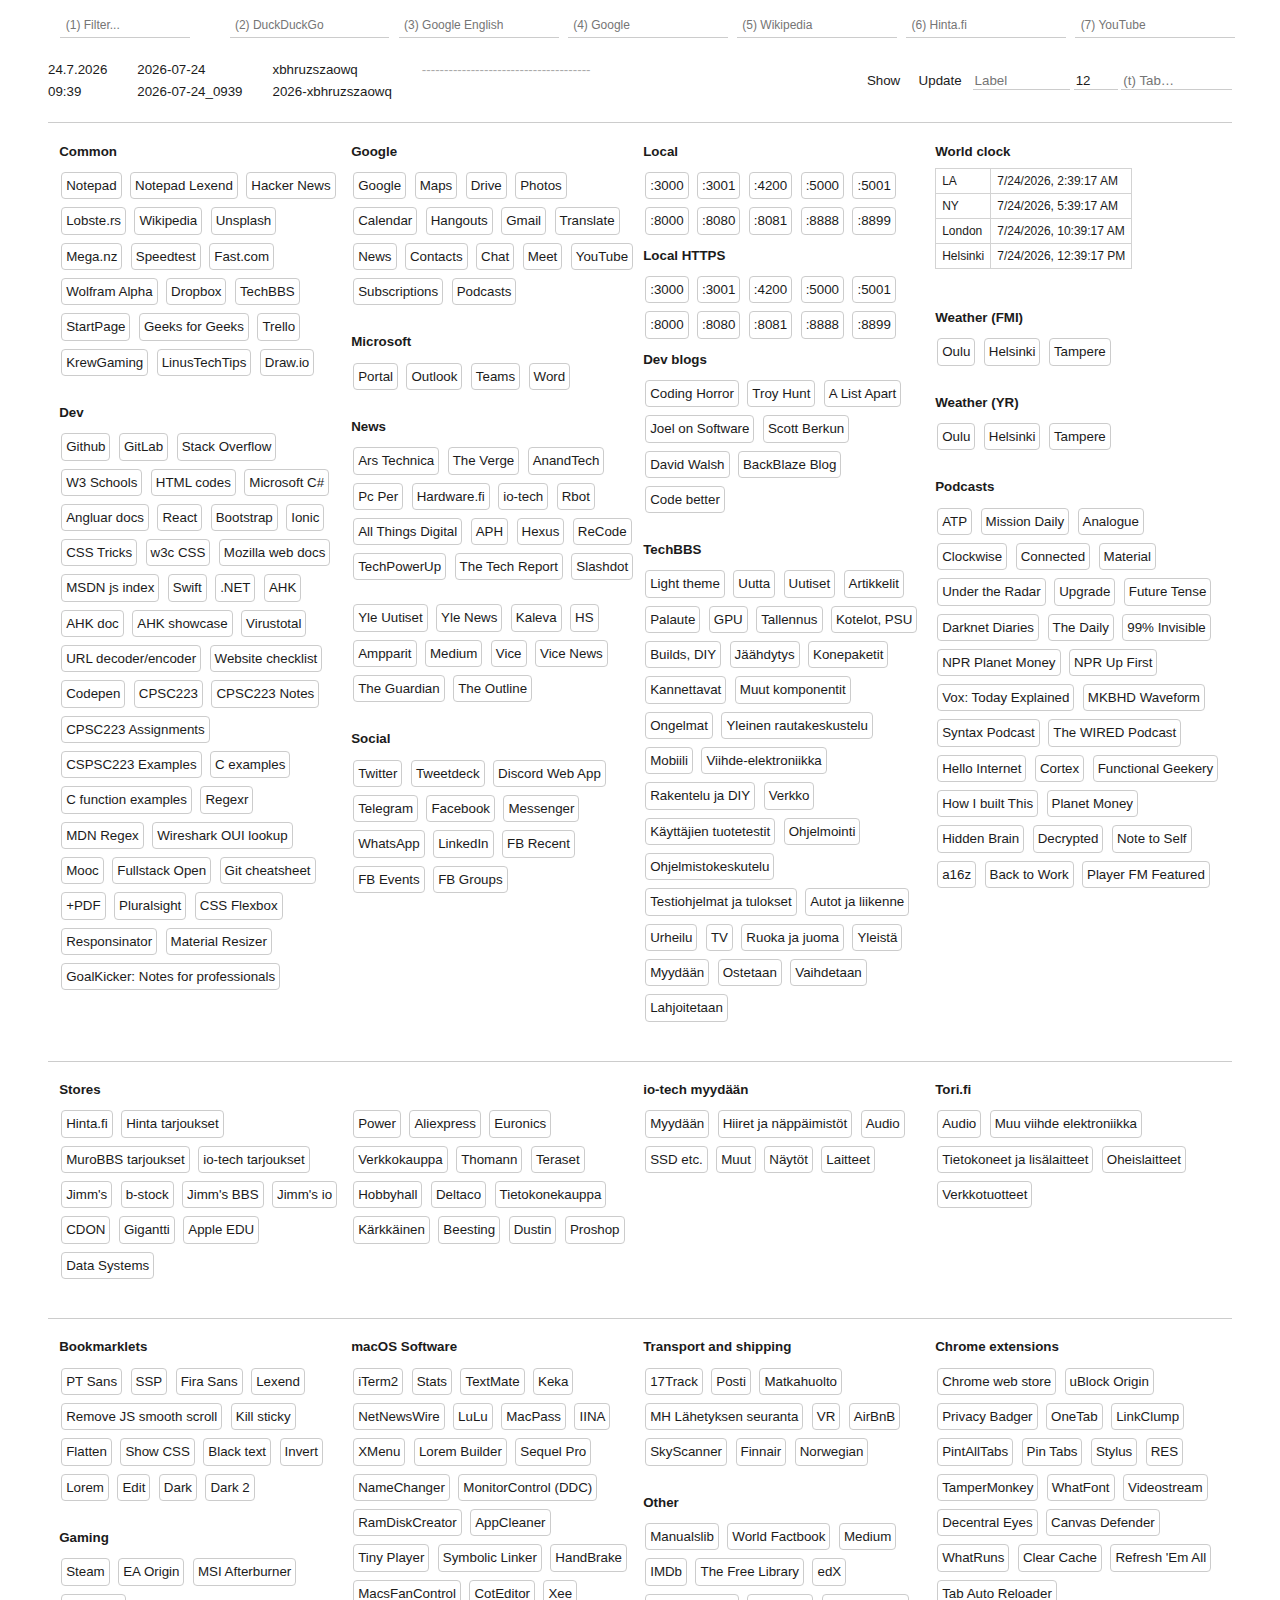
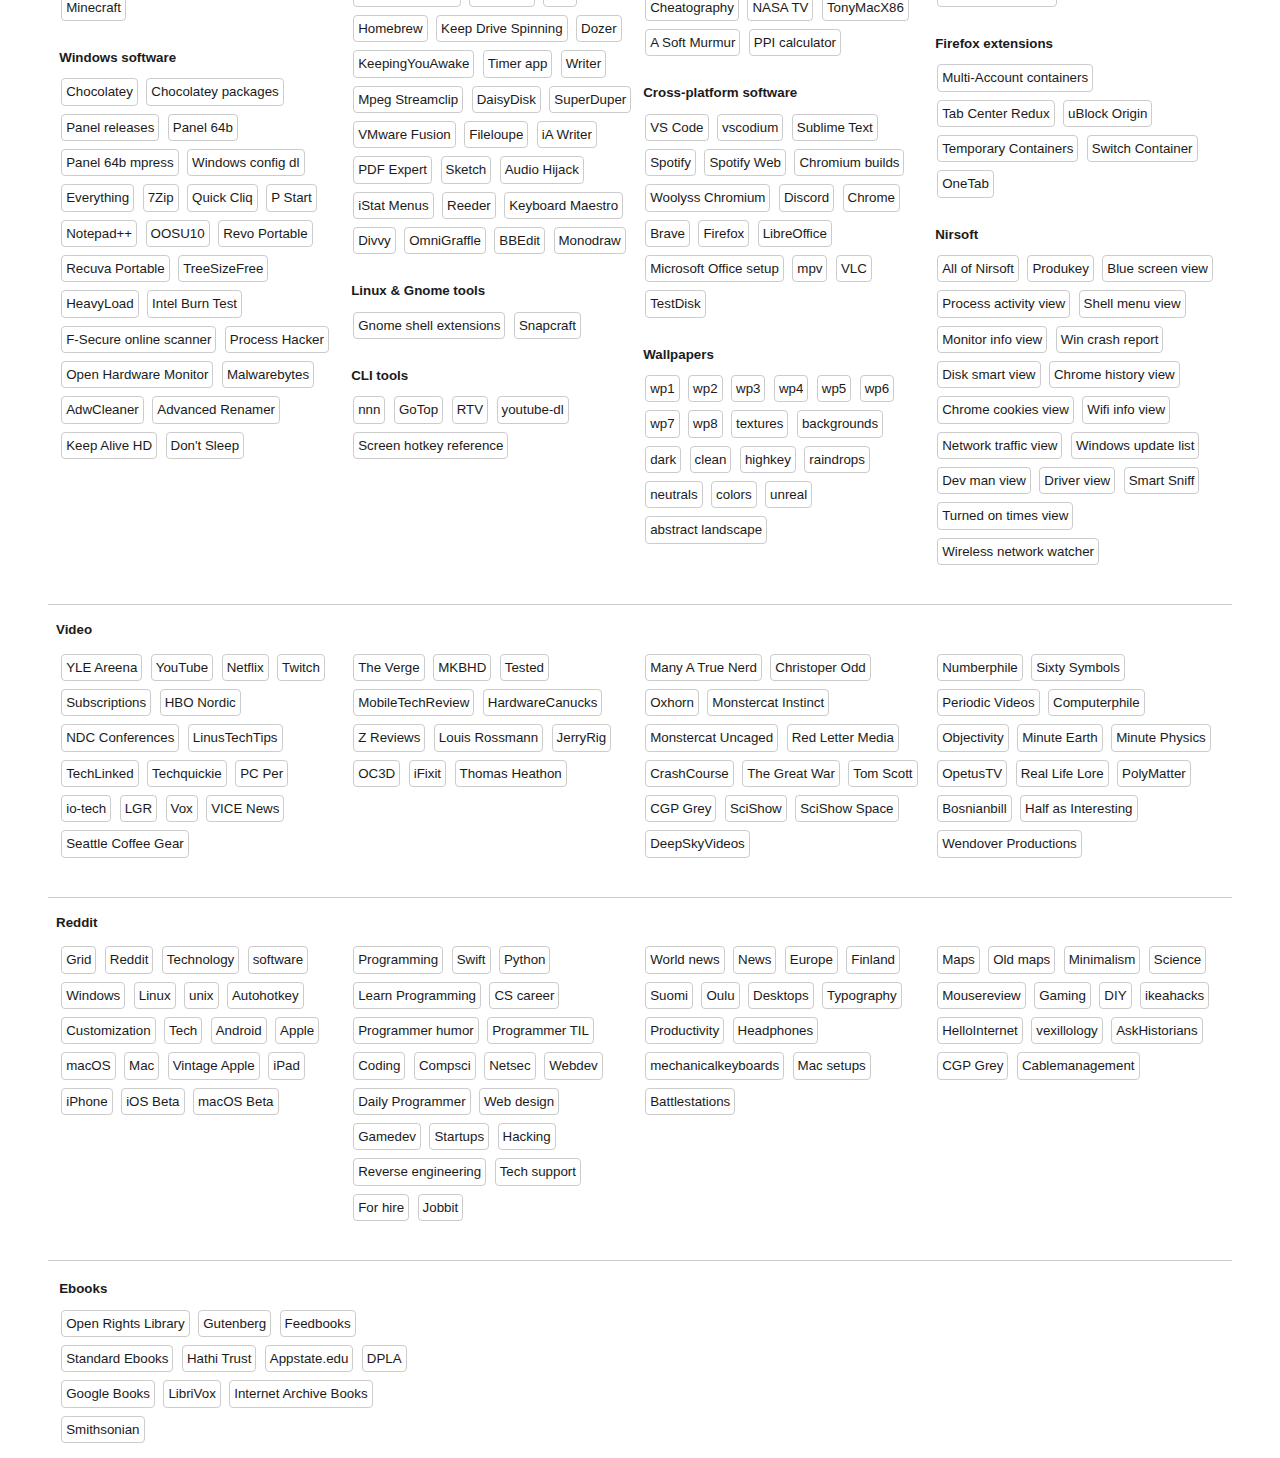
==== commit 79350cfe: "Update index.html" ====
--- a/index.html
+++ b/index.html
@@ -7,7 +7,6 @@
     <meta name="viewport" content="width=device-width" />
     <meta name="theme-color" content="#000000" />
     <title>Start</title>
-
     <style>
         a,
         abbr,
@@ -122,11 +121,6 @@
             line-height: 1
         }
 
-        ol,
-        ul {
-            list-style: none
-        }
-
         blockquote,
         q {
             quotes: none
@@ -323,11 +317,11 @@
 
         :root {
             --bg-color: #ffffff;
-            --text-color: #020202;
+            --border-unselected: #e8e8e8;
+            --border: #cccccc;
+            --font: Roboto, -apple-system, BlinkMacSystemFont, "Segoe UI", Helvetica, Arial, sans-serif, "Apple Color Emoji", "Segoe UI Emoji", "Segoe UI Symbol";
+            --text-color: #1B1B1B;
             --text-unselected: #dcdcdc;
-            --border: #cccccc;
-            --border-unselected: #e8e8e8;
-            --font: Roboto, -apple-system, BlinkMacSystemFont, "Segoe UI", Helvetica, Arial, sans-serif, "Apple Color Emoji", "Segoe UI Emoji", "Segoe UI Symbol";
         }
 
         body {
@@ -349,7 +343,6 @@
         select,
         textarea {
             font-family: inherit;
-            font-size: 100%;
             line-height: 1;
             appearance: none;
             -webkit-appearance: none;
@@ -394,6 +387,7 @@
             justify-content: center;
         }
 
+        .linkCollectionFullWidth div a,
         .linkCollection div a,
         .linkCollection div button,
         .wrapper div button {
@@ -408,7 +402,7 @@
             cursor: default;
             text-justify: inter-word;
             display: inline-block;
-            font-size: 9.5pt;
+            font-size: 10pt;
         }
 
         .lcContainer {
@@ -484,13 +478,6 @@
 
         #nav-buttons {
             display: none;
-            margin: 0 0.5em;
-        }
-
-        #nav-buttons button {
-            padding: 0.25em 0.7em;
-            width: 2.5em;
-            margin: 0 0.5em;
         }
 
         @media only screen and (max-width: 1400px) {
@@ -517,13 +504,12 @@
 
             .linkCollection div a,
             .linkCollection div button {
-                font-size: 8.9pt;
+                font-size: 9pt;
             }
         }
 
         @media only screen and (max-width: 750px) {
             #nav-buttons {
-                /* visibility: visible; */
                 display: flex;
             }
 
@@ -557,10 +543,57 @@
                 width: 95%;
                 margin: 0.5em 0 0.5em 0;
             }
+
+            #nav-buttons {
+                justify-content: center;
+                background-color: #212121;
+                overflow: hidden;
+                position: fixed;
+                bottom: 0;
+                width: 100%;
+            }
+
+            #nav-buttons button {
+                color: #f2f2f2;
+                background-color: #212121;
+                border: none;
+                text-align: center;
+                padding: 12px 22px;
+                font-size: 17px;
+
+            }
+
+        }
+
+        .world-clock {
+            font-size: 9pt;
+            line-height: 1.5em;
+            border-collapse: collapse;
+        }
+
+        .world-clock table,
+        .world-clock th,
+        .world-clocktd {
+            border: 1px solid #D3D3D3;
+        }
+
+        .world-clock th,
+        .world-clock td {
+            padding: 3px 6px;
+            text-align: left;
         }
     </style>
 
 <body>
+
+    <div id="nav-buttons" class="flexbox flexbox-centered">
+        <button onclick="scrollToElement('anchor1')">1</button>
+        <button onclick="scrollToElement('anchor2')">2</button>
+        <button onclick="scrollToElement('anchor3')">3</button>
+        <button onclick="scrollToElement('anchor4')">4</button>
+        <button onclick="scrollToElement('anchor5')">5</button>
+    </div>
+
     <div class="wrapperContainer">
         <div class="wrapper">
             <div class="nav flexbox sticky flexbox-centered">
@@ -584,14 +617,6 @@
                     <form action="https://www.youtube.com/results" method="get"><input autocomplete="off" placeholder="(7) YouTube" type="text" name="search_query" id="searchYouTube" /></form>
                 </div>
             </div>
-
-            <div id="nav-buttons" class="flexbox flexbox-centered">
-                <button onclick="scrollToElement('anchor1')">1</button>
-                <button onclick="scrollToElement('anchor2')">2</button>
-                <button onclick="scrollToElement('anchor3')">3</button>
-                <button onclick="scrollToElement('anchor4')">4</button>
-                <button onclick="scrollToElement('anchor5')">5</button>
-            </div>
             <div style="padding-top: 1em;">
                 <div class="time-container">
                     <div style="display: flex;">
@@ -614,20 +639,19 @@
                     <div>
                         <button onclick="showDates()">Show</button>
                         <button onclick="regenerateId()">Update</button>
-
                         <input style="width: 7em;" type="text" placeholder="Label" id="customLabel" onchange="setLabel();">
                         <input style="width: 3em;" type="number" name="Length" id="randomIdLength" min="1" value="12" onchange="updateValues()" />
-                        <input onchange="setTabName()" style="width: 8em;" type="text" name="" id="tabName" placeholder="(t) Tab…" />
+                        <input onchange="setTabNameFromInputBox()" style="width: 8em;" type="text" name="" id="tabName" placeholder="(t) Tab…" />
                     </div>
                 </div>
             </div>
             <div class="lcContainer">
                 <div id="anchor1" class="anchor"></div>
-
                 <div class="linkCollection">
                     <div>
                         <h3>Common</h3>
-                        <!-- <a href="URLHEREURL">NAMEHEREHERE</a> -->
+                        <a onclick="openNotepad()">Notepad</a>
+                        <a onclick="openNotepadLexend()">Notepad Lexend</a>
                         <a href="https://news.ycombinator.com">Hacker News</a>
                         <a href="https://lobste.rs/">Lobste.rs</a>
                         <a href="https://en.m.wikipedia.org/wiki/Main_Page">Wikipedia</a>
@@ -690,7 +714,6 @@
                         <a href="https://material.io/resources/resizer/">Material Resizer</a>
                         <a href="https://books.goalkicker.com/">GoalKicker: Notes for professionals</a>
                     </div>
-
                     <div>
                         <h3>Google</h3>
                         <a href="https://www.google.fi">Google</a>
@@ -700,7 +723,6 @@
                         <a href="https://calendar.google.com/calendar">Calendar</a>
                         <a href="https://hangouts.google.com">Hangouts</a>
                         <a href="https://mail.google.com/mail/u/0/#inbox">Gmail</a>
-
                         <a href="https://translate.google.com">Translate</a>
                         <a href="https://news.google.com/news/">News</a>
                         <a href="https://contacts.google.com">Contacts</a>
@@ -708,15 +730,13 @@
                         <a href="https://meet.google.com/_meet">Meet</a>
                         <a href="https://www.youtube.com/?gl=FI">YouTube</a>
                         <a href="https://www.youtube.com/feed/subscriptions">Subscriptions</a>
+                        <a href="https://podcasts.google.com/">Podcasts</a>
                         <br /><br />
                         <h3>Microsoft</h3>
                         <a href="https://www.office.com/?auth=2">Portal</a>
                         <a href="https://outlook.office365.com/mail/inbox">Outlook</a>
                         <a href="https://teams.microsoft.com/">Teams</a>
                         <a href="https://www.office.com/launch/word?auth=2">Word</a>
-                        <!-- <br> -->
-                        <a href="https://dev.azure.com">Azure Devops</a>
-                        <a href="https://portal.azure.com/">Azure Portal</a>
                         <br /><br />
                         <h3>News</h3>
                         <a href="http://arstechnica.com/">Ars Technica</a>
@@ -744,7 +764,6 @@
                         <a href="https://news.vice.com">Vice News</a>
                         <a href="http://www.theguardian.com/uk">The Guardian</a>
                         <a href="https://theoutline.com">The Outline</a>
-
                         <br /><br />
                         <h3>Social</h3>
                         <a href="https://twitter.com">Twitter</a>
@@ -759,8 +778,29 @@
                         <a href="https://www.facebook.com/events/">FB Events</a>
                         <a href="https://www.facebook.com/groups/?category=membership">FB Groups</a>
                     </div>
-
-                    <div>
+                    <div>
+                        <h3>Local</h3>
+                        <a href="http://localhost:3000">:3000</a>
+                        <a href="http://localhost:3001">:3001</a>
+                        <a href="http://localhost:4200">:4200</a>
+                        <a href="http://localhost:5000">:5000</a>
+                        <a href="http://localhost:5001">:5001</a>
+                        <a href="http://localhost:8000">:8000</a>
+                        <a href="http://localhost:8080">:8080</a>
+                        <a href="http://localhost:8081">:8081</a>
+                        <a href="http://localhost:8888">:8888</a>
+                        <a href="http://localhost:8899">:8899</a>
+                        <h3>Local HTTPS</h3>
+                        <a href="https://localhost:3000">:3000</a>
+                        <a href="https://localhost:3001">:3001</a>
+                        <a href="https://localhost:4200">:4200</a>
+                        <a href="https://localhost:5000">:5000</a>
+                        <a href="https://localhost:5001">:5001</a>
+                        <a href="https://localhost:8000">:8000</a>
+                        <a href="https://localhost:8080">:8080</a>
+                        <a href="https://localhost:8081">:8081</a>
+                        <a href="https://localhost:8888">:8888</a>
+                        <a href="https://localhost:8899">:8899</a>
                         <h3>Dev blogs</h3>
                         <a href="https://blog.codinghorror.com/">Coding Horror</a>
                         <a href="https://www.troyhunt.com/">Troy Hunt</a>
@@ -772,6 +812,7 @@
                         <a href="http://codebetter.com/">Code better</a>
                         <br /><br />
                         <h3>TechBBS</h3>
+                        <a href="https://bbs.io-tech.fi/misc/style?style_id=22">Light theme</a>
                         <a href="https://bbs.io-tech.fi/whats-new/">Uutta</a>
                         <a href="https://bbs.io-tech.fi/forums/io-tech-fi-uutiset.67/">Uutiset</a>
                         <a href="https://bbs.io-tech.fi/forums/io-tech-fi-artikkelit.68/">Artikkelit</a>
@@ -779,26 +820,21 @@
                         <a href="https://bbs.io-tech.fi/forums/naeytoenohjaimet.6/">GPU</a>
                         <a href="https://bbs.io-tech.fi/forums/tallennus.7/">Tallennus</a>
                         <a href="https://bbs.io-tech.fi/forums/kotelot-ja-virtalaehteet.11/">Kotelot, PSU</a>
-                        <a href="https://bbs.io-tech.fi/forums/buildit-setupit-kotelomodifikaatiot-diy.92/">Builds,
-                            DIY</a>
+                        <a href="https://bbs.io-tech.fi/forums/buildit-setupit-kotelomodifikaatiot-diy.92/">Builds, DIY</a>
                         <a href="https://bbs.io-tech.fi/forums/jaeaehdytys.54/">Jäähdytys</a>
                         <a href="https://bbs.io-tech.fi/forums/konepaketit.10/">Konepaketit</a>
                         <a href="https://bbs.io-tech.fi/forums/kannettavat-tietokoneet.41/">Kannettavat</a>
-                        <a href="https://bbs.io-tech.fi/forums/muut-pc-komponentit-ja-oheislaitteet.72/">Muut
-                            komponentit</a>
+                        <a href="https://bbs.io-tech.fi/forums/muut-pc-komponentit-ja-oheislaitteet.72/">Muut komponentit</a>
                         <a href="https://bbs.io-tech.fi/forums/ongelmat.39/">Ongelmat</a>
                         <a href="https://bbs.io-tech.fi/forums/yleinen-rautakeskustelu.9/">Yleinen rautakeskustelu</a>
                         <a href="https://bbs.io-tech.fi/forums/aelypuhelimet-tabletit-aelykellot-ja-muu-mobiili.15/">Mobiili</a>
                         <a href="https://bbs.io-tech.fi/forums/viihde-elektroniikka-kamerat-ja-kodinkoneet.59/">Viihde-elektroniikka</a>
-                        <a href="https://bbs.io-tech.fi/forums/elektroniikka-rakentelu-ja-muut-diy-projektit.60/">Rakentelu
-                            ja DIY</a>
+                        <a href="https://bbs.io-tech.fi/forums/elektroniikka-rakentelu-ja-muut-diy-projektit.60/">Rakentelu ja DIY</a>
                         <a href="https://bbs.io-tech.fi/forums/internet-tietoliikenne-ja-tietoturva.25/">Verkko</a>
-                        <a href="https://bbs.io-tech.fi/forums/kaeyttaejien-omat-tuotetestit.65/">Käyttäjien
-                            tuotetestit</a>
+                        <a href="https://bbs.io-tech.fi/forums/kaeyttaejien-omat-tuotetestit.65/">Käyttäjien tuotetestit</a>
                         <a href="https://bbs.io-tech.fi/forums/ohjelmointi-pelikehitys-ja-muu-sovelluskehitys.24/">Ohjelmointi</a>
                         <a href="https://bbs.io-tech.fi/forums/yleinen-ohjelmistokeskustelu.14/">Ohjelmistokeskutelu</a>
-                        <a href="https://bbs.io-tech.fi/forums/testiohjelmat-ja-tulokset.64/">Testiohjelmat ja
-                            tulokset</a>
+                        <a href="https://bbs.io-tech.fi/forums/testiohjelmat-ja-tulokset.64/">Testiohjelmat ja tulokset</a>
                         <a href="https://bbs.io-tech.fi/forums/autot-ja-liikenne.48/">Autot ja liikenne</a>
                         <a href="https://bbs.io-tech.fi/forums/urheilu.40/">Urheilu</a>
                         <a href="https://bbs.io-tech.fi/forums/tv-nettisarjat-elokuvat-ja-musiikki.42/">TV</a>
@@ -809,20 +845,32 @@
                         <a href="https://bbs.io-tech.fi/forums/vaihdetaan.46/">Vaihdetaan</a>
                         <a href="https://bbs.io-tech.fi/forums/lahjoitetaan.47/">Lahjoitetaan</a>
                     </div>
-
-                    <div>
-
-                        <h3>Tabnames</h3>
-                        <button onclick="setTabNameFromButton('Social')">Social</button>
-                        <button onclick="setTabNameFromButton('Some')">Some</button>
-                        <button onclick="setTabNameFromButton('Shop')">Shop</button>
-                        <button onclick="setTabNameFromButton('YouTube')">YouTube</button>
+                    <div>
+
+                        <h3>World clock</h3>
+                        <table class="world-clock">
+                            <tr>
+                                <th>LA</th>
+                                <th id="time-la"></th>
+                            </tr>
+                            <tr>
+                                <th>NY</th>
+                                <th id="time-ny"></th>
+                            </tr>
+                            <tr>
+                                <th>London</th>
+                                <th id="time-london"></th>
+                            </tr>
+                            <tr>
+                                <th>Helsinki</th>
+                                <th id="time-helsinki"></th>
+                            </tr>
+                        </table>
                         <br /><br />
                         <h3>Weather (FMI)</h3>
                         <a href="http://ilmatieteenlaitos.fi/saa/oulu">Oulu</a>
                         <a href="http://ilmatieteenlaitos.fi/saa/helsinki">Helsinki</a>
                         <a href="https://ilmatieteenlaitos.fi/saa/tampere">Tampere</a>
-
                         <br /><br />
                         <h3>Weather (YR)</h3>
                         <a href="https://www.yr.no/place/Finland/Oulu/Oulu/?spr=eng">Oulu</a>
@@ -864,31 +912,24 @@
                     </div>
                 </div>
             </div>
-
             <div class="lcContainer">
                 <div id="anchor2" class="anchor"></div>
-
                 <div class="linkCollection">
                     <div>
                         <h3>Stores</h3>
                         <a href="https://hinta.fi">Hinta.fi</a>
                         <a href="https://hinta.fi/tarjoukset">Hinta tarjoukset</a>
-                        <a href="https://murobbs.muropaketti.com/threads/hyvaet-tarjoukset-ketju-v3-0.1358648/page-999999">MuroBBS
-                            tarjoukset</a>
-                        <a href="https://bbs.io-tech.fi/threads/hyvaet-tarjoukset-ei-keskustelua.151/page-999999">io-tech
-                            tarjoukset</a>
+                        <a href="https://murobbs.muropaketti.com/threads/hyvaet-tarjoukset-ketju-v3-0.1358648/page-999999">MuroBBS tarjoukset</a>
+                        <a href="https://bbs.io-tech.fi/threads/hyvaet-tarjoukset-ei-keskustelua.151/page-999999">io-tech tarjoukset</a>
                         <a href="https://www.jimms.fi">Jimm's</a>
                         <a href="https://www.jimms.fi/fi/Product/Search?i=100&ob=4&q=b-stock">b-stock</a>
-                        <a href="https://murobbs.muropaketti.com/threads/sinae-hyoedyt-siitae-mitae-jimms-tietaeae.760477/">Jimm's
-                            BBS</a>
-                        <a href="https://bbs.io-tech.fi/threads/sinae-hyoedyt-siitae-mitae-jimms-tietaeae-jimms-pc-n-oma-ketju.727/">Jimm's
-                            io</a>
+                        <a href="https://murobbs.muropaketti.com/threads/sinae-hyoedyt-siitae-mitae-jimms-tietaeae.760477/">Jimm's BBS</a>
+                        <a href="https://bbs.io-tech.fi/threads/sinae-hyoedyt-siitae-mitae-jimms-tietaeae-jimms-pc-n-oma-ketju.727/">Jimm's io</a>
                         <a href="http://cdon.fi">CDON</a>
                         <a href="https://www.gigantti.fi">Gigantti</a>
                         <a href="http://www.apple.com/fi-edu/shop">Apple EDU</a>
                         <a href="https://www.data-systems.fi">Data Systems</a>
                     </div>
-
                     <div>
                         <h3>&nbsp;</h3>
                         <a href="https://www.power.fi/">Power</a>
@@ -905,7 +946,6 @@
                         <a href="https://www.dustinhome.fi/">Dustin</a>
                         <a href="https://www.proshop.fi/">Proshop</a>
                     </div>
-
                     <div>
                         <h3>io-tech myydään</h3>
                         <a href="https://bbs.io-tech.fi/forums/myydaeaen.80/">Myydään</a>
@@ -916,67 +956,48 @@
                         <a href="https://bbs.io-tech.fi/forums/naeytoet-ja-videotykit.31/">Näytöt</a>
                         <a href="https://bbs.io-tech.fi/forums/aelypuhelimet-taulutietokoneet-aelykellot.33/">Laitteet</a>
                     </div>
-
                     <div>
                         <h3>Tori.fi</h3>
                         <a href="https://www.tori.fi/pohjois-pohjanmaa/viihde-elektroniikka/audio_ja_musiikkilaitteet?ca=2&st=s&st=k&st=u&st=h&st=g&st=b&w=1&cg=5020&c=5024">Audio</a>
-                        <a href="https://www.tori.fi/pohjois-pohjanmaa/viihde-elektroniikka/muu_viihde-elektroniikka?ca=2&st=s&st=k&st=u&st=h&st=g&st=b&w=1&cg=5020&c=5029">Muu
-                            viihde elektroniikka</a>
-                        <a href="https://www.tori.fi/pohjois-pohjanmaa/tietokoneet_ja_lisalaitteet?ca=2&w=1&cg=5030&st=s&st=k&st=u&st=h&st=g&st=b">Tietokoneet
-                            ja lisälaitteet</a>
+                        <a href="https://www.tori.fi/pohjois-pohjanmaa/viihde-elektroniikka/muu_viihde-elektroniikka?ca=2&st=s&st=k&st=u&st=h&st=g&st=b&w=1&cg=5020&c=5029">Muu viihde elektroniikka</a>
+                        <a href="https://www.tori.fi/pohjois-pohjanmaa/tietokoneet_ja_lisalaitteet?ca=2&w=1&cg=5030&st=s&st=k&st=u&st=h&st=g&st=b">Tietokoneet ja lisälaitteet</a>
                         <a href="https://www.tori.fi/pohjois-pohjanmaa/tietokoneet_ja_lisalaitteet/oheislaitteet?ca=2&st=s&st=k&st=u&st=h&st=g&st=b&w=1&cg=5030&c=5036">Oheislaitteet</a>
                         <a href="https://www.tori.fi/pohjois-pohjanmaa/tietokoneet_ja_lisalaitteet/verkkotuotteet?ca=2&st=s&st=k&st=u&st=h&st=g&st=b&w=1&cg=5030&c=5039">Verkkotuotteet</a>
                     </div>
                 </div>
             </div>
-
             <div class="lcContainer">
                 <div id="anchor3" class="anchor"></div>
-
                 <div class="linkCollection">
                     <div>
                         <h3>Bookmarklets</h3>
-                        <a href="javascript:Array.prototype.forEach.call(document.getElementsByTagName('*'),function(e){e.style.fontFamily='PT Sans'})">PT
-                            Sans</a>
+                        <a href="javascript:Array.prototype.forEach.call(document.getElementsByTagName('*'),function(e){e.style.fontFamily='PT Sans'})">PT Sans</a>
                         <a href="javascript:Array.prototype.forEach.call(document.getElementsByTagName('*'),function(e){e.style.fontFamily='Source Sans Pro'})">SSP</a>
-                        <a href="javascript:Array.prototype.forEach.call(document.getElementsByTagName('*'),function(e){e.style.fontFamily='Fira Sans'})">Fira
-                            Sans</a>
+                        <a href="javascript:Array.prototype.forEach.call(document.getElementsByTagName('*'),function(e){e.style.fontFamily='Fira Sans'})">Fira Sans</a>
                         <a href="javascript:Array.prototype.forEach.call(document.getElementsByTagName('*'),function(e){e.style.fontFamily='Lexend Deca'})">Lexend</a>
-
-                        <a href="javascript:(function()%7Bjavascript%3A(function()%7Bdocument.getElementsByTagName(%22body%22)%5B0%5D.addEventListener(%22wheel%22%2Cfunction%20(event)%20%7Bif%20(event.target.classList.contains('ace_content'))%20%7Breturn%3B%7Devent.stopPropagation()%3B%7D%2C%20true)%3B%7D)()%7D)()">Remove
-                            JS smooth scroll</a>
-
-                        <a href="javascript:(function()%7B(function%20()%20%7Bvar%20i%2C%20elements%20%3D%20document.querySelectorAll('body%20*')%3Bfor%20(i%20%3D%200%3B%20i%20%3C%20elements.length%3B%20i%2B%2B)%20%7Bif%20(getComputedStyle(elements%5Bi%5D).position%20%3D%3D%3D%20'fixed')%20%7Belements%5Bi%5D.parentNode.removeChild(elements%5Bi%5D)%3B%7D%7D%7D)()%7D)()">Kill
-                            sticky</a>
-
+                        <a href="javascript:(function()%7Bjavascript%3A(function()%7Bdocument.getElementsByTagName(%22body%22)%5B0%5D.addEventListener(%22wheel%22%2Cfunction%20(event)%20%7Bif%20(event.target.classList.contains('ace_content'))%20%7Breturn%3B%7Devent.stopPropagation()%3B%7D%2C%20true)%3B%7D)()%7D)()">Remove JS smooth scroll</a>
+                        <a href="javascript:(function()%7B(function%20()%20%7Bvar%20i%2C%20elements%20%3D%20document.querySelectorAll('body%20*')%3Bfor%20(i%20%3D%200%3B%20i%20%3C%20elements.length%3B%20i%2B%2B)%20%7Bif%20(getComputedStyle(elements%5Bi%5D).position%20%3D%3D%3D%20'fixed')%20%7Belements%5Bi%5D.parentNode.removeChild(elements%5Bi%5D)%3B%7D%7D%7D)()%7D)()">Kill sticky</a>
                         <a href="javascript:(function()%7Bvar%20d=document.createElement(%22div%22);d.innerHTML=%22%3Cstyle%3E*:not(.icon):not(i),*:not(.icon):not(i):after,*:not(.icon):not(i):before%7Bbox-shadow:none%20!important;text-shadow:none%20!important;background-image:none%20!important;%7D*:not(.icon):not(i)%7Bborder-color:transparent%20!important;%7D%3C/style%3E%22;document.body.appendChild(d)%7D)();">Flatten</a>
-
-                        <a href="javascript:%5B%5D.forEach.call(document.querySelectorAll(%22*%22),function(a)%7Ba.style.outline=%221px%20solid%20%23%22+(~~(Math.random()*(1%3C%3C24))).toString(16)%7D)">Show
-                            CSS</a>
-
-                        <a href="javascript:(function()%7Bvar%20newSS,%20styles='*%20%7Bcolor:black%20!important;%7D';%20if(document.createStyleSheet)%20%7B%20document.createStyleSheet(%22javascript:'%22+styles+%22'%22);%20%7D%20else%20%7B%20newSS=document.createElement('link');%20newSS.rel='stylesheet';%20newSS.href='data:text/css,'+escape(styles);%20document.getElementsByTagName(%22head%22)%5B0%5D.appendChild(newSS);%20%7D%20%7D)();">Black
-                            text</a>
-
+                        <a href="javascript:%5B%5D.forEach.call(document.querySelectorAll(%22*%22),function(a)%7Ba.style.outline=%221px%20solid%20%23%22+(~~(Math.random()*(1%3C%3C24))).toString(16)%7D)">Show CSS</a>
+                        <a href="javascript:(function()%7Bvar%20newSS,%20styles='*%20%7Bcolor:black%20!important;%7D';%20if(document.createStyleSheet)%20%7B%20document.createStyleSheet(%22javascript:'%22+styles+%22'%22);%20%7D%20else%20%7B%20newSS=document.createElement('link');%20newSS.rel='stylesheet';%20newSS.href='data:text/css,'+escape(styles);%20document.getElementsByTagName(%22head%22)%5B0%5D.appendChild(newSS);%20%7D%20%7D)();">Black text</a>
                         <a href="javascript:(function()%7Bfunction%20RGBtoHSL(RGBColor)%7Bwith(Math)%7Bvar%20R,G,B;var%20cMax,cMin;var%20sum,diff;var%20Rdelta,Gdelta,Bdelta;var%20H,L,S;R=RGBColor%5B0%5D;G=RGBColor%5B1%5D;B=RGBColor%5B2%5D;cMax=max(max(R,G),B);cMin=min(min(R,G),B);sum=cMax+cMin;diff=cMax-cMin;L=sum/2;if(cMax==cMin)%7BS=0;H=0;%7Delse%7Bif(L%3C=(1/2))S=diff/sum;else%20S=diff/(2-sum);Rdelta=R/6/diff;Gdelta=G/6/diff;Bdelta=B/6/diff;if(R==cMax)H=Gdelta-Bdelta;else%20if(G==cMax)H=(1/3)+Bdelta-Rdelta;else%20H=(2/3)+Rdelta-Gdelta;if(H%3C0)H+=1;if(H%3E1)H-=1;%7Dreturn%5BH,S,L%5D;%7D%7Dfunction%20getRGBColor(node,prop)%7Bvar%20rgb=getComputedStyle(node,null).getPropertyValue(prop);var%20r,g,b;if(/rgb%5C((%5Cd+),%5Cs(%5Cd+),%5Cs(%5Cd+)%5C)/.exec(rgb))%7Br=parseInt(RegExp.$1,10);g=parseInt(RegExp.$2,10);b=parseInt(RegExp.$3,10);return%5Br/255,g/255,b/255%5D;%7Dreturn%20rgb;%7Dfunction%20hslToCSS(hsl)%7Breturn%20%22hsl(%22+Math.round(hsl%5B0%5D*360)+%22,%20%22+Math.round(hsl%5B1%5D*100)+%22%25,%20%22+Math.round(hsl%5B2%5D*100)+%22%25)%22;%7Dvar%20props=%5B%22color%22,%22background-color%22,%22border-left-color%22,%22border-right-color%22,%22border-top-color%22,%22border-bottom-color%22%5D;var%20props2=%5B%22color%22,%22backgroundColor%22,%22borderLeftColor%22,%22borderRightColor%22,%22borderTopColor%22,%22borderBottomColor%22%5D;if(typeof%20getRGBColor(document.documentElement,%22background-color%22)==%22string%22)document.documentElement.style.backgroundColor=%22white%22;revl(document.documentElement);function%20revl(n)%7Bvar%20i,x,color,hsl;if(n.nodeType==Node.ELEMENT_NODE)%7Bfor(i=0;x=n.childNodes%5Bi%5D;++i)revl(x);for(i=0;x=props%5Bi%5D;++i)%7Bcolor=getRGBColor(n,x);if(typeof(color)!=%22string%22)%7Bhsl=RGBtoHSL(color);hsl%5B2%5D=1-hsl%5B2%5D;n.style%5Bprops2%5Bi%5D%5D=hslToCSS(hsl);%7D%7D%7D%7D%7D)()">Invert</a>
-
                         <a href="javascript:(function()%7Bjavascript%3A (function () %7Bconst s %3D (function () %7Bloremipsum %3D %5B'Lorem ipsum dolor sit amet%2C consectetur adipisicing elit%2C sed do eiusmod tempor incididunt ut labore et dolore magna aliqua.'%2C'Ut enim ad minim veniam%2C quis nostrud exercitation ullamco laboris nisi ut aliquip ex ea commodo consequat.'%2C'Duis aute irure dolor in reprehenderit in voluptate velit esse cillum dolore eu fugiat nulla pariatur.'%2C'Excepteur sint occaecat cupidatat non proident%2C sunt in culpa qui officia deserunt mollit anim id est laborum.'%2C'Nam facilisis enim.'%2C%5D%3Blet whitespaceAtFrontRe %3D %2F%5E%5B%5Cs%5Cxa0%5D%2B%2F%3Blet whitespaceAtEndRe %3D %2F%5B%5Cs%5Cxa0%5D%2B%24%2F%3Blet punctationRe %3D %2F(%5B%3A!%3F%5C.%5D)%24%2F%3Blet punctationFrontRe %3D %2F%5E(%5B%3A!%3F%5C.%5D%5Cs%2B)%2F%3Blet capatializedRe %3D %2F%5E%5B%5E%5CwÃ„Ã–ÃœÃ€Ã€ÃÃˆÃ‰Ã‡%5D*%5BA-ZÃ„Ã–ÃœÃ€Ã€ÃÃˆÃ‰Ã‡%5D%2F%3Blet simpleExpressionRe %3D %2F%5E%5B%5C(%5C%5B%5D%3F.%5B%3A%5C.%5C)%5C%5D%5D%3F%24%2F%3Blet singleWordRe %3D %2F%5E%5Cw*%24%2F%3Blet charAtFrontRe %3D %2F%5E%5Ba-z%5D%2Fi%3Blet headlineRe %3D %2F%5EH%5B1-3%5D%24%2Fi%3Blet lastTextHadPunctation %3D false%3Blet foundMain %3D false%3Blet idx %3D 0%3Blet getLoremIpsum %3D function (n%2C isHeadline%2C singleWord) %7Bif (!foundMain %26%26 isHeadline) %7Bidx %3D 0%3BfoundMain %3D true%3B%7Dlet t %3D loremipsum%5Bidx%5D%3Blet l %3D t.length%3Bwhile (l < n) %7Bif (%2B%2Bidx >%3D loremipsum.length) idx %3D 0%3Bt %2B%3D ' ' %2B loremipsum%5Bidx%5D%3Bl %3D t.length%3B%7Dif (l > n) %7Blet t1 %3D t.substring(0%2C n)%3Blet t2 %3D t.substring(n).replace(%2F%5Cs.*%24%2F%2C '')%3Bif (!singleWord %26%26 (t2.length < 3 %7C%7C (singleWordRe.test(t1) %26%26 charAtFrontRe.test(t.charAt(n))))) %7Bt %3D t1 %2B t2%3B%7D else %7Bt %3D t1.replace(%2F%2C%3F%5Cs%5Cw*%24%2F%2C '')%3B%7Dif (t.length > 3) t %3D t.replace(%2F%5Cs%5Cw%24%2F%2C '')%3B%7Dt %3D t.replace(%2F%5Cs%2B%24%2F%2C '')%3Bif (%2B%2Bidx >%3D loremipsum.length) idx %3D 0%3Breturn t%3B%7D%3Blet getDocumentBody %3D function () %7Bif (document.getElementsByTagName) %7Breturn document.getElementsByTagName('body').item(0)%3B%7D else if (document.body) %7Breturn document.body%3B%7D else if ((document.all) %26%26 (document.all.tags)) %7Breturn document.all.tags('body')%5B0%5D%3B%7D else %7Breturn null%3B%7D%7D%3Blet replaceText %3D function (el%2C isHeadline) %7Blet t %3D el.nodeValue%3Bif (!t) return%3Blet n %3D t.length%3Bt %3D t.replace(whitespaceAtFrontRe%2C '')%3Blet wsFront %3D (t.length !%3D n)%3Bn %3D t.length%3Bt %3D t.replace(whitespaceAtEndRe%2C '')%3Blet wsEnd %3D (t.length !%3D n)%3Bn %3D t.length%3Bif (n > 0 %26%26 !simpleExpressionRe.test(t)) %7Blet tn %3D getLoremIpsum(n%2C isHeadline%2C singleWordRe.test(t))%3Blet matches %3D punctationRe.exec(t)%3Bif (matches) %7Btn %3D tn.replace(%2F%5B%2C%5C.%5D%2B%24%2F%2C '').replace(%2F%5Cs%2B%24%2F%2C '') %2B matches%5B1%5D%3B%7D else %7Btn %3D tn.replace(%2F%2C%5Cs*%24%2F%2C '')%3B%7Dlet first %3D tn.charAt(0)%3Blet rest %3D tn.substring(1)%3Btn %3D ((lastTextHadPunctation %7C%7C capatializedRe.test(t)) %3F first.toUpperCase() %3A first.toLowerCase()) %2B rest%3Bmatches %3D punctationFrontRe.exec(t)%3Bif (matches) tn %3D matches%5B1%5D %2B tn%3BlastTextHadPunctation %3D punctationRe.test(tn)%3Bif (wsFront) tn %3D ' ' %2B tn%3Bif (wsEnd) tn %2B%3D ' '%3Bel.nodeValue %3D tn%3B%7D%7D%3Blet scanElement %3D function (el%2C isHeadline) %7Blet n %3D el.firstChild%3Bwhile (n) %7Blet nt %3D n.nodeType%3Blet ns %3D n.nextSibling%3Bif (nt %3D%3D 1) %7Blet nn %3D n.nodeName%3Bif (nn !%3D 'SCRIPT' %26%26 nn !%3D 'STYLE' %26%26 nn !%3D 'EMBED') %7BscanElement(n%2C isHeadline %7C%7C headlineRe.test(nn))%3B%7D%7D else if (nt %3D%3D 3) %7BreplaceText(n%2C isHeadline)%3B%7Dn %3D ns%3B%7D%7D%3Blet b %3D getDocumentBody()%3Bif (b) %7BscanElement(b%2C false)%3B%7D%7D)()%3Blet h %3D document.getElementsByTagName('head').item(0)%3Bif (h) %7Bh.appendChild(s)%3B%7D%7D)()%7D)()">Lorem</a>
-
                         <a href="javascript:document.body.contentEditable%20=%20'true';%20document.designMode='on';%20void%200">Edit</a>
+                        <a href="javascript:(d=>{var css=`:root{background-color:#fefefe;filter:invert(100%)}*{background-color:inherit}img:not([src*='.svg']),video{filter: invert(100%)}`,style,id='dark-theme-snippet',ee=d.getElementById(id);if(null!=ee)ee.parentNode.removeChild(ee);else {style = d.createElement('style');style.type='text/css';style.id=id;if(style.styleSheet)style.styleSheet.cssText=css;else style.appendChild(d.createTextNode(css));(d.head||d.querySelector('head')).appendChild(style)}})(document)">Dark</a>
+                        <a href="javascript:(d=>{var css=`:root{background-color:#fefefe;filter:invert(100%)}*{background-color:inherit}img:not([src*='.svg']),video{filter: invert(100%)}`,style,id='dark-theme-snippet',ee=d.getElementById(id);if(null!=ee)ee.parentNode.removeChild(ee);else {style = d.createElement('style');style.type='text/css';style.id=id;if(style.styleSheet)style.styleSheet.cssText=css;else style.appendChild(d.createTextNode(css));(d.head||d.querySelector('head')).appendChild(style)}})(document)">Dark 2</a>
                         <br /><br />
                         <h3>Gaming</h3>
                         <a href="https://store.steampowered.com/">Steam</a>
                         <a href="https://www.origin.com/fin/en-us/store">EA Origin</a>
                         <a href="https://www.msi.com/page/afterburner">MSI Afterburner</a>
                         <a href="https://www.minecraft.net/fi-fi/">Minecraft</a>
-
                         <br /><br />
                         <h3>Windows software</h3>
                         <a href="https://chocolatey.org/">Chocolatey</a>
                         <a href="https://chocolatey.org/packages">Chocolatey packages</a>
                         <a href="https://github.com/joonikko/panel/releases">Panel releases</a>
                         <a href="https://github.com/Joonikko/Panel/releases/download/v1.06/Panel.exe">Panel 64b</a>
-                        <a href="https://github.com/Joonikko/Panel/releases/download/v1.06/Panel_mpress.exe">Panel 64b
-                            mpress</a>
+                        <a href="https://github.com/Joonikko/Panel/releases/download/v1.06/Panel_mpress.exe">Panel 64b mpress</a>
                         <a href="https://github.com/joonaconfig/config/archive/Windows.zip">Windows config dl</a>
                         <a href="https://www.voidtools.com/">Everything</a>
                         <a href="https://www.7-zip.org/">7Zip</a>
@@ -997,11 +1018,12 @@
                         <a href="https://www.advancedrenamer.com/down/?obj=12">Advanced Renamer</a>
                         <a href="https://github.com/stsrki/keepalivehd">Keep Alive HD</a>
                         <a href="http://www.softwareok.com/?Download=DontSleep">Don't Sleep</a>
-
                     </div>
                     <div>
                         <h3>macOS Software</h3>
                         <a href="https://www.iterm2.com">iTerm2</a>
+                        <a href="https://github.com/exelban/stats">Stats</a>
+                        <a href="https://macromates.com/">TextMate</a>
                         <a href="https://www.keka.io/en/">Keka</a>
                         <a href="https://ranchero.com/netnewswire/">NetNewsWire</a>
                         <a href="https://objective-see.com/products/lulu.html">LuLu</a>
@@ -1009,28 +1031,32 @@
                         <a href="https://github.com/lhc70000/iina">IINA</a>
                         <a href="https://www.devontechnologies.com/apps/freeware">XMenu</a>
                         <a href="http://www.lorembuilder.com/">Lorem Builder</a>
-                        <a href="http://marco.org/appcasts/Quitter.zip">Quitter</a>
                         <a href="https://www.sequelpro.com/">Sequel Pro</a>
                         <a href="https://mrrsoftware.com/namechanger/">NameChanger</a>
-                        <a href="https://www.tonymacx86.com/threads/controlling-your-monitor-with-osx-ddc-panel.90077/">DDC
-                            Panel</a>
+                        <a href="https://github.com/MonitorControl/MonitorControl">MonitorControl (DDC)</a>
                         <a href="https://bogner.sh/2012/12/os-x-create-a-ram-disk-the-easy-way/">RamDiskCreator</a>
-                        <a href="http://www.shirt-pocket.com/SuperDuper/SuperDuperDescription.html">SuperDuper</a>
                         <a href="https://freemacsoft.net/appcleaner/">AppCleaner</a>
-                        <a href="http://www.autistici.org/rpg/">RPG</a>
                         <a href="http://www.catnapgames.com/tiny-player-for-mac/">Tiny Player</a>
-                        <a href="http://www.squared5.com/">Mpeg Streamclip</a>
                         <a href="https://github.com/nickzman/symboliclinker/releases">Symbolic Linker</a>
                         <a href="https://handbrake.fr/">HandBrake</a>
-                        <a href="https://github.com/yujitach/MenuMeters">MenuMeters</a>
                         <a href="https://www.crystalidea.com/macs-fan-control">MacsFanControl</a>
                         <a href="https://github.com/coteditor/CotEditor/releases">CotEditor</a>
                         <a href="https://github.com/CocoaBob/xee">Xee</a>
-                        <a href="http://hasseg.org/launchList/">Launchlist</a>
                         <a href="https://brew.sh/">Homebrew</a>
                         <a href="http://jon.stovell.info/software/keep-drive-spinning/">Keep Drive Spinning</a>
+                        <a href="https://github.com/Mortennn/Dozer">Dozer</a>
                         <a href="https://github.com/newmarcel/KeepingYouAwake">KeepingYouAwake</a>
-                        <a href="https://github.com/Mortennn/Dozer">Dozer</a>
+                        <a href="https://github.com/michaelvillar/timer-app">Timer app</a>
+                        <a href="https://github.com/HendrikNoeller/Writer">Writer</a>
+                        <a href="http://www.squared5.com/">Mpeg Streamclip</a>
+                        <!-- <a href="https://github.com/yujitach/MenuMeters">MenuMeters</a> -->
+                        <!-- <a href="https://www.tonymacx86.com/threads/controlling-your-monitor-with-osx-ddc-panel.90077/">DDCPanel</a> -->
+                        <!-- <a href="http://hasseg.org/launchList/">Launchlist</a> -->
+                        <!-- <a href="http://www.autistici.org/rpg/">RPG</a> -->
+                        <!-- <a href="http://marco.org/appcasts/Quitter.zip">Quitter</a> -->
+                        <!-- Paid apps -->
+                        <a href="https://daisydiskapp.com/">DaisyDisk</a>
+                        <a href="http://www.shirt-pocket.com/SuperDuper/SuperDuperDescription.html">SuperDuper</a>
                         <a href="https://www.vmware.com/products/fusion.html">VMware Fusion</a>
                         <a href="https://www.fileloupe.com/">Fileloupe</a>
                         <a href="https://ia.net/writer">iA Writer</a>
@@ -1041,12 +1067,9 @@
                         <a href="http://reederapp.com/">Reeder</a>
                         <a href="https://www.keyboardmaestro.com/main/">Keyboard Maestro</a>
                         <a href="http://mizage.com/divvy/">Divvy</a>
-                        <a href="https://daisydiskapp.com/">DaisyDisk</a>
                         <a href="https://www.omnigroup.com/omnigraffle/">OmniGraffle</a>
                         <a href="https://www.barebones.com/products/bbedit/">BBEdit</a>
                         <a href="https://monodraw.helftone.com/">Monodraw</a>
-                        <a href="https://github.com/michaelvillar/timer-app">Timer app</a>
-                        <a href="https://github.com/HendrikNoeller/Writer">Writer</a>
                         <br /><br />
                         <h3>Linux & Gnome tools</h3>
                         <a href="https://extensions.gnome.org/">Gnome shell extensions</a>
@@ -1190,12 +1213,9 @@
                     </div>
                 </div>
             </div>
-
             <div class="lcContainer">
                 <div id="anchor4" class="anchor"></div>
-
                 <h3>Video</h3>
-
                 <div class="linkCollection">
                     <div>
                         <a href="https://areena.yle.fi/tv">YLE Areena</a>
@@ -1215,7 +1235,6 @@
                         <a href="https://www.youtube.com/user/vicenews/videos">VICE News</a>
                         <a href="https://www.youtube.com/user/SeattleCoffeeGear/videos">Seattle Coffee Gear</a>
                     </div>
-
                     <div>
                         <a href="https://www.youtube.com/user/TheVerge/videos">The Verge</a>
                         <a href="https://www.youtube.com/user/marquesbrownlee/videos">MKBHD</a>
@@ -1229,7 +1248,6 @@
                         <a href="https://www.youtube.com/user/iFixitYourself/videos">iFixit</a>
                         <a href="https://www.youtube.com/channel/UCfhW84xfA6gEc4hDK90rR1Q/videos">Thomas Heathon</a>
                     </div>
-
                     <div>
                         <a href="https://www.youtube.com/user/ManyATrueNerd/videos">Many A True Nerd</a>
                         <a href="https://www.youtube.com/user/ChristopherOdd/videos">Christoper Odd</a>
@@ -1246,7 +1264,6 @@
                         <a href="https://www.youtube.com/user/scishowspace/videos">SciShow Space</a>
                         <a href="https://www.youtube.com/user/DeepSkyVideos/videos">DeepSkyVideos</a>
                     </div>
-
                     <div>
                         <a href="https://www.youtube.com/user/numberphile/videos">Numberphile</a>
                         <a href="https://www.youtube.com/user/sixtysymbols/videos">Sixty Symbols</a>
@@ -1265,10 +1282,8 @@
                     </div>
                 </div>
             </div>
-
             <div class="lcContainer">
                 <div id="anchor5" class="anchor"></div>
-
                 <h3>Reddit</h3>
                 <div class="linkCollection">
                     <div>
@@ -1292,7 +1307,6 @@
                         <a href="https://www.reddit.com/r/iOSBeta/">iOS Beta</a>
                         <a href="https://www.reddit.com/r/OSXBeta/">macOS Beta</a>
                     </div>
-
                     <div>
                         <a href="https://www.reddit.com/r/programming/">Programming</a>
                         <a href="https://www.reddit.com/r/swift/">Swift</a>
@@ -1315,7 +1329,6 @@
                         <a href="https://www.reddit.com/r/forhire/">For hire</a>
                         <a href="https://www.reddit.com/r/jobbit/">Jobbit</a>
                     </div>
-
                     <div>
                         <a href="https://www.reddit.com/r/worldnews/">World news</a>
                         <a href="https://www.reddit.com/r/news/">News</a>
@@ -1331,7 +1344,6 @@
                         <a href="https://www.reddit.com/r/macsetups/">Mac setups</a>
                         <a href="https://www.reddit.com/r/battlestations/">Battlestations</a>
                     </div>
-
                     <div>
                         <a href="https://www.reddit.com/r/MapPorn/">Maps</a>
                         <a href="https://www.reddit.com/r/oldmaps/">Old maps</a>
@@ -1349,497 +1361,561 @@
                     </div>
                 </div>
             </div>
-
+            <div class="lcContainer">
+                <div id="anchor6" class="anchor"></div>
+                <div class="linkCollection">
+                    <div>
+                        <h3>Ebooks</h3>
+                        <a href="https://www.openrightslibrary.com/">Open Rights Library</a>
+                        <a href="https://www.gutenberg.org/">Gutenberg</a>
+                        <a href="http://www.feedbooks.com/publicdomain">Feedbooks</a>
+                        <a href="https://standardebooks.org/">Standard Ebooks</a>
+                        <a href="https://www.hathitrust.org/">Hathi Trust</a>
+                        <a href="https://guides.library.appstate.edu/ebooks/free-ebooks">Appstate.edu</a>
+                        <a href="https://dp.la/">DPLA</a>
+                        <a href="https://books.google.com/?hl=en">Google Books</a>
+                        <a href="https://librivox.org/">LibriVox</a>
+                        <a href="https://archive.org/details/texts">Internet Archive Books</a>
+                        <a href="https://library.si.edu/digital-library">Smithsonian</a>
+                    </div>
+                </div>
+            </div>
         </div>
         <br /><br />
-
-        <script type="text/javascript">
-            /* mousetrap v1.6.2 craig.is/killing/mice */
-            (function (p, t, h) {
-                function u(a, b, d) {
-                    a.addEventListener ? a.addEventListener(b, d, !1) : a.attachEvent("on" + b, d);
+    </div>
+
+    <script type="text/javascript">
+        /* mousetrap v1.6.5 craig.is/killing/mice */
+        (function (q, u, c) {
+            function v(a, b, g) {
+                a.addEventListener ? a.addEventListener(b, g, !1) : a.attachEvent("on" + b, g)
+            }
+
+            function z(a) {
+                if ("keypress" == a.type) {
+                    var b = String.fromCharCode(a.which);
+                    a.shiftKey || (b = b.toLowerCase());
+                    return b
                 }
-
-                function y(a) {
-                    if ("keypress" == a.type) {
-                        var b = String.fromCharCode(a.which);
-                        a.shiftKey || (b = b.toLowerCase());
-                        return b;
+                return n[a.which] ? n[a.which] : r[a.which] ? r[a.which] : String.fromCharCode(a.which).toLowerCase()
+            }
+
+            function F(a) {
+                var b = [];
+                a.shiftKey && b.push("shift");
+                a.altKey && b.push("alt");
+                a.ctrlKey && b.push("ctrl");
+                a.metaKey && b.push("meta");
+                return b
+            }
+
+            function w(a) {
+                return "shift" == a || "ctrl" == a || "alt" == a ||
+                    "meta" == a
+            }
+
+            function A(a, b) {
+                var g, d = [];
+                var e = a;
+                "+" === e ? e = ["+"] : (e = e.replace(/\+{2}/g, "+plus"), e = e.split("+"));
+                for (g = 0; g < e.length; ++g) {
+                    var m = e[g];
+                    B[m] && (m = B[m]);
+                    b && "keypress" != b && C[m] && (m = C[m], d.push("shift"));
+                    w(m) && d.push(m)
+                }
+                e = m;
+                g = b;
+                if (!g) {
+                    if (!p) {
+                        p = {};
+                        for (var c in n) 95 < c && 112 > c || n.hasOwnProperty(c) && (p[n[c]] = c)
                     }
-                    return m[a.which] ? m[a.which] : q[a.which] ? q[a.which] : String.fromCharCode(a.which).toLowerCase();
+                    g = p[e] ? "keydown" : "keypress"
                 }
-
-                function E(a) {
-                    var b = [];
-                    a.shiftKey && b.push("shift");
-                    a.altKey && b.push("alt");
-                    a.ctrlKey && b.push("ctrl");
-                    a.metaKey && b.push("meta");
-                    return b;
+                "keypress" == g && d.length && (g = "keydown");
+                return {
+                    key: m,
+                    modifiers: d,
+                    action: g
                 }
-
-                function v(a) {
-                    return "shift" == a || "ctrl" == a || "alt" == a || "meta" == a;
+            }
+
+            function D(a, b) {
+                return null === a || a === u ? !1 : a === b ? !0 : D(a.parentNode, b)
+            }
+
+            function d(a) {
+                function b(a) {
+                    a =
+                        a || {};
+                    var b = !1,
+                        l;
+                    for (l in p) a[l] ? b = !0 : p[l] = 0;
+                    b || (x = !1)
                 }
 
-                function z(a, b) {
-                    var d,
-                        e = [];
-                    var c = a;
-                    "+" === c ? (c = ["+"]) : ((c = c.replace(/\+{2}/g, "+plus")), (c = c.split("+")));
-                    for (d = 0; d < c.length; ++d) {
-                        var k = c[d];
-                        A[k] && (k = A[k]);
-                        b && "keypress" != b && B[k] && ((k = B[k]), e.push("shift"));
-                        v(k) && e.push(k);
-                    }
-                    c = k;
-                    d = b;
-                    if (!d) {
-                        if (!n) {
-                            n = {};
-                            for (var h in m) (95 < h && 112 > h) || (m.hasOwnProperty(h) && (n[m[h]] = h));
-                        }
-                        d = n[c] ? "keydown" : "keypress";
-                    }
-                    "keypress" == d && e.length && (d = "keydown");
-                    return {
-                        key: k,
-                        modifiers: e,
-                        action: d,
-                    };
-                }
-
-                function C(a, b) {
-                    return null === a || a === t ? !1 : a === b ? !0 : C(a.parentNode, b);
-                }
-
-                function e(a) {
-                    function b(a) {
-                        a = a || {};
-                        var b = !1,
-                            l;
-                        for (l in n) a[l] ? (b = !0) : (n[l] = 0);
-                        b || (w = !1);
-                    }
-
-                    function d(a, b, r, g, F, e) {
-                        var l,
-                            D = [],
-                            h = r.type;
-                        if (!f._callbacks[a]) return [];
-                        "keyup" == h && v(a) && (b = [a]);
-                        for (l = 0; l < f._callbacks[a].length; ++l) {
-                            var d = f._callbacks[a][l];
-                            if ((g || !d.seq || n[d.seq] == d.level) && h == d.action) {
-                                var c;
-                                (c = "keypress" == h && !r.metaKey && !r.ctrlKey) || ((c = d.modifiers), (c = b.sort().join(",") === c.sort().join(",")));
-                                c && ((c = g && d.seq == g && d.level == e), ((!g && d.combo == F) || c) && f._callbacks[a].splice(l, 1), D.push(d));
-                            }
-                        }
-                        return D;
-                    }
-
-                    function h(a, b, d, g) {
-                        f.stopCallback(b, b.target || b.srcElement, d, g) || !1 !== a(b, d) || (b.preventDefault ? b.preventDefault() : (b.returnValue = !1), b.stopPropagation ? b.stopPropagation() : (b.cancelBubble = !0));
-                    }
-
-                    function c(a) {
-                        "number" !== typeof a.which && (a.which = a.keyCode);
-                        var b = y(a);
-                        b && ("keyup" == a.type && x === b ? (x = !1) : f.handleKey(b, E(a), a));
-                    }
-
-                    function k(a, d, r, g) {
-                        function l(d) {
-                            return function () {
-                                w = d;
-                                ++n[a];
-                                clearTimeout(p);
-                                p = setTimeout(b, 1e3);
-                            };
-                        }
-
-                        function e(d) {
-                            h(r, d, a);
-                            "keyup" !== g && (x = y(d));
-                            setTimeout(b, 10);
-                        }
-                        for (var c = (n[a] = 0); c < d.length; ++c) {
-                            var f = c + 1 === d.length ? e : l(g || z(d[c + 1]).action);
-                            m(d[c], f, g, a, c);
+                function g(a, b, t, f, g, d) {
+                    var l, E = [],
+                        h = t.type;
+                    if (!k._callbacks[a]) return [];
+                    "keyup" == h && w(a) && (b = [a]);
+                    for (l = 0; l < k._callbacks[a].length; ++l) {
+                        var c = k._callbacks[a][l];
+                        if ((f || !c.seq || p[c.seq] == c.level) && h == c.action) {
+                            var e;
+                            (e = "keypress" == h && !t.metaKey && !t.ctrlKey) || (e = c.modifiers, e = b.sort().join(",") === e.sort().join(","));
+                            e && (e = f && c.seq == f && c.level == d, (!f && c.combo == g || e) && k._callbacks[a].splice(l, 1), E.push(c))
                         }
                     }
-
-                    function m(a, b, c, g, e) {
-                        f._directMap[a + ":" + c] = b;
-                        a = a.replace(/\s+/g, " ");
-                        var h = a.split(" ");
-                        1 < h.length
-                            ? k(a, h, b, c)
-                            : ((c = z(a, c)),
-                                (f._callbacks[c.key] = f._callbacks[c.key] || []),
-                                d(
-                                    c.key,
-                                    c.modifiers,
-                                    {
-                                        type: c.action,
-                                    },
-                                    g,
-                                    a,
-                                    e
-                                ),
-                                f._callbacks[c.key][g ? "unshift" : "push"]({
-                                    callback: b,
-                                    modifiers: c.modifiers,
-                                    action: c.action,
-                                    seq: g,
-                                    level: e,
-                                    combo: a,
-                                }));
+                    return E
+                }
+
+                function c(a, b, c, f) {
+                    k.stopCallback(b,
+                        b.target || b.srcElement, c, f) || !1 !== a(b, c) || (b.preventDefault ? b.preventDefault() : b.returnValue = !1, b.stopPropagation ? b.stopPropagation() : b.cancelBubble = !0)
+                }
+
+                function e(a) {
+                    "number" !== typeof a.which && (a.which = a.keyCode);
+                    var b = z(a);
+                    b && ("keyup" == a.type && y === b ? y = !1 : k.handleKey(b, F(a), a))
+                }
+
+                function m(a, g, t, f) {
+                    function h(c) {
+                        return function () {
+                            x = c;
+                            ++p[a];
+                            clearTimeout(q);
+                            q = setTimeout(b, 1E3)
+                        }
                     }
-                    var f = this;
-                    a = a || t;
-                    if (!(f instanceof e)) return new e(a);
-                    f.target = a;
-                    f._callbacks = {};
-                    f._directMap = {};
-                    var n = {},
-                        p,
-                        x = !1,
-                        q = !1,
-                        w = !1;
-                    f._handleKey = function (a, c, e) {
-                        var g = d(a, c, e),
-                            f;
-                        c = {};
-                        var l = 0,
-                            k = !1;
-                        for (f = 0; f < g.length; ++f) g[f].seq && (l = Math.max(l, g[f].level));
-                        for (f = 0; f < g.length; ++f) g[f].seq ? g[f].level == l && ((k = !0), (c[g[f].seq] = 1), h(g[f].callback, e, g[f].combo, g[f].seq)) : k || h(g[f].callback, e, g[f].combo);
-                        g = "keypress" == e.type && q;
-                        e.type != w || v(a) || g || b(c);
-                        q = k && "keydown" == e.type;
-                    };
-                    f._bindMultiple = function (a, b, c) {
-                        for (var d = 0; d < a.length; ++d) m(a[d], b, c);
-                    };
-                    u(a, "keypress", c);
-                    u(a, "keydown", c);
-                    u(a, "keyup", c);
-                }
-                if (p) {
-                    var m = {
-                        8: "backspace",
-                        9: "tab",
-                        13: "enter",
-                        16: "shift",
-                        17: "ctrl",
-                        18: "alt",
-                        20: "capslock",
-                        27: "esc",
-                        32: "space",
-                        33: "pageup",
-                        34: "pagedown",
-                        35: "end",
-                        36: "home",
-                        37: "left",
-                        38: "up",
-                        39: "right",
-                        40: "down",
-                        45: "ins",
-                        46: "del",
-                        91: "meta",
-                        93: "meta",
-                        224: "meta",
-                    },
-                        q = {
-                            106: "*",
-                            107: "+",
-                            109: "-",
-                            110: ".",
-                            111: "/",
-                            186: ";",
-                            187: "=",
-                            188: ",",
-                            189: "-",
-                            190: ".",
-                            191: "/",
-                            192: "`",
-                            219: "[",
-                            220: "\\",
-                            221: "]",
-                            222: "'",
-                        },
-                        B = {
-                            "~": "`",
-                            "!": "1",
-                            "@": "2",
-                            "#": "3",
-                            $: "4",
-                            "%": "5",
-                            "^": "6",
-                            "&": "7",
-                            "*": "8",
-                            "(": "9",
-                            ")": "0",
-                            _: "-",
-                            "+": "=",
-                            ":": ";",
-                            '"': "'",
-                            "<": ",",
-                            ">": ".",
-                            "?": "/",
-                            "|": "\\",
-                        },
-                        A = {
-                            option: "alt",
-                            command: "meta",
-                            return: "enter",
-                            escape: "esc",
-                            plus: "+",
-                            mod: /Mac|iPod|iPhone|iPad/.test(navigator.platform) ? "meta" : "ctrl",
-                        },
-                        n;
-                    for (h = 1; 20 > h; ++h) m[111 + h] = "f" + h;
-                    for (h = 0; 9 >= h; ++h) m[h + 96] = h.toString();
-                    e.prototype.bind = function (a, b, d) {
-                        a = a instanceof Array ? a : [a];
-                        this._bindMultiple.call(this, a, b, d);
-                        return this;
-                    };
-                    e.prototype.unbind = function (a, b) {
-                        return this.bind.call(this, a, function () { }, b);
-                    };
-                    e.prototype.trigger = function (a, b) {
-                        if (this._directMap[a + ":" + b]) this._directMap[a + ":" + b]({}, a);
-                        return this;
-                    };
-                    e.prototype.reset = function () {
-                        this._callbacks = {};
-                        this._directMap = {};
-                        return this;
-                    };
-                    e.prototype.stopCallback = function (a, b) {
-                        return -1 < (" " + b.className + " ").indexOf(" mousetrap ") || C(b, this.target) ? !1 : "INPUT" == b.tagName || "SELECT" == b.tagName || "TEXTAREA" == b.tagName || b.isContentEditable;
-                    };
-                    e.prototype.handleKey = function () {
-                        return this._handleKey.apply(this, arguments);
-                    };
-                    e.addKeycodes = function (a) {
-                        for (var b in a) a.hasOwnProperty(b) && (m[b] = a[b]);
-                        n = null;
-                    };
-                    e.init = function () {
-                        var a = e(t),
-                            b;
-                        for (b in a)
-                            "_" !== b.charAt(0) &&
-                                (e[b] = (function (b) {
-                                    return function () {
-                                        return a[b].apply(a, arguments);
-                                    };
-                                })(b));
-                    };
-                    e.init();
-                    p.Mousetrap = e;
-                    "undefined" !== typeof module && module.exports && (module.exports = e);
-                    "function" === typeof define &&
-                        define.amd &&
-                        define(function () {
-                            return e;
-                        });
-                }
-            })("undefined" !== typeof window ? window : null, "undefined" !== typeof window ? document : null);
-            (function (a) {
-                var c = {},
-                    d = a.prototype.stopCallback;
-                a.prototype.stopCallback = function (e, b, a, f) {
-                    return this.paused ? !0 : c[a] || c[f] ? !1 : d.call(this, e, b, a);
-                };
-                a.prototype.bindGlobal = function (a, b, d) {
-                    this.bind(a, b, d);
-                    if (a instanceof Array) for (b = 0; b < a.length; b++) c[a[b]] = !0;
-                    else c[a] = !0;
-                };
-                a.init();
-            })(Mousetrap);
-        </script>
-
-        <script>
-            const selectById = (id) => {
-                window.getSelection().selectAllChildren(document.getElementById(id));
-            };
-
-            const makeLowercaseId = (length, characters) => {
-                var result = "";
-                const charactersLength = characters.length;
-                for (var i = 0; i < length; i++) {
-                    result += characters.charAt(Math.floor(Math.random() * charactersLength));
-                }
-                return result;
-            };
-
-            const setValues = (randomId, customLabel = "") => {
-                const cDate = new Date();
-                const cHours = ("0" + cDate.getHours()).slice(-2);
-                const cMinutes = ("0" + cDate.getMinutes()).slice(-2);
-                const dateString = `${cDate.getDate()}.${cDate.getMonth() + 1}.${cDate.getFullYear()}`;
-                const timeString = `${cHours}:${cMinutes}`;
-                const ISOdateString = cDate.toISOString().slice(0, 10);
-                const ISOdateWithTime = `${ISOdateString}_${cHours}${cMinutes}`;
-                const yearWithId = `${cDate.getFullYear()}-${randomId}`;
-
-                // setValues(dateString, timeString, ISOdateString, ISOdateWithTime, yearWithId, randomId, customLabel );
-
-                document.getElementById("currentDate").innerText = `${dateString}${customLabel}`;
-                document.getElementById("currentTime").innerText = `${timeString}${customLabel}`;
-                document.getElementById("isoDate").innerText = `${ISOdateString}${customLabel}`;
-                document.getElementById("isoDateWithTime").innerText = `${ISOdateWithTime}${customLabel}`;
-                document.getElementById("randomId").innerText = `${randomId}${customLabel}`;
-                document.getElementById("yearWithId").innerText = `${yearWithId}${customLabel}`;
-            }
-
-            const getCustomLabel = () => {
-                const el = document.getElementById('customLabel').value;
-                return (el !== "") ? `_${el}` : "";
-            }
-
-            const hideDates = () => {
-                document.getElementById("currentDate").style.display = "none";
-                document.getElementById("currentTime").style.display = "none";
-                document.getElementById("isoDate").style.display = "none";
-                document.getElementById("isoDateWithTime").style.display = "none";
-            };
-
-            const showDates = () => {
-                document.getElementById("currentDate").style.display = "inline";
-                document.getElementById("currentTime").style.display = "inline";
-                document.getElementById("isoDate").style.display = "inline";
-                document.getElementById("isoDateWithTime").style.display = "inline";
-            };
-
-            const generateIdAndHideDates = (randomIdLength) => {
-                hideDates();
-                const randomId = createRandomId();
-                setValues(randomId);
-            };
-
-            const createRandomId = () => {
-                const randomIdLength = document.getElementById("randomIdLength").value;
-                const randomId = makeLowercaseId(randomIdLength, "abcdefghijklmnopqrstuvwxyz");
-                return randomId;
-            }
-
-            const setLabel = () => {
-                const randomId = createRandomId();
-                const customLabel = getCustomLabel();
-                setValues(randomId, customLabel);
-            }
-
-            const updateValues = () => {
-                const randomId = createRandomId();
-                hideDates();
-                setValues(randomId);
-            };
-
-            const regenerateId = () => {
-                const randomId = createRandomId();
-                setValues(randomId);
-            };
-
-            const setTabName = () => {
-                const x = document.getElementById("tabName").value;
-                document.title = x;
-            }
-
-            const setTabNameFromButton = (newName) => {
-                document.title = newName;
-            }
-
-            const scrollToElement = (href) => {
-                document.getElementById(href).scrollIntoView();
-            }
-
-            regenerateId(12);
-        </script>
-
-        <script type="text/javascript">
-            const favIcon = "iVBORw0KGgoAAAANSUhEUgAAABgAAAAYCAYAAADgdz34AAAABmJLR0QA/wD/AP+gvaeTAAAAKElEQVRIiWNgGAXDHjAisf/TwmwmKhs6CgYhGE1Fo4ByMJqKRsEQAADWCQMKYvEFtQAAAABJRU5ErkJggg==";
-            const docHead = document.getElementsByTagName("head")[0];
-            const newLink = document.createElement("link");
-            newLink.rel = "shortcut icon";
-            newLink.href = "data:image/png;base64," + favIcon;
-            docHead.appendChild(newLink);
-
-            const searchFunction = () => {
-                const input = document.getElementById("filterInput");
-                const filter = input.value.toUpperCase();
-                const links = document.getElementsByTagName("a");
-
-                for (i = 0; i < links.length; i++) {
-                    const foundLinks = links[i];
-
-                    if (foundLinks.innerHTML.toUpperCase().indexOf(filter) > -1) {
-                        foundLinks.style.color = "";
-                        foundLinks.style.borderColor = "";
-                    } else {
-                        foundLinks.style.color = "var(--text-unselected)";
-                        foundLinks.style.borderColor = "var(--border-unselected)";
+
+                    function l(g) {
+                        c(t, g, a);
+                        "keyup" !== f && (y = z(g));
+                        setTimeout(b, 10)
+                    }
+                    for (var d = p[a] = 0; d < g.length; ++d) {
+                        var e = d + 1 === g.length ? l : h(f ||
+                            A(g[d + 1]).action);
+                        n(g[d], e, f, a, d)
                     }
                 }
-            };
-
-            Mousetrap.bind("1", () => {
-                document.getElementById("filterInput").focus();
-                return false;
-            });
-
-            Mousetrap.bind("2", () => {
-                document.getElementById("searchDDG").focus();
-                return false;
-            });
-
-            Mousetrap.bind("3", () => {
-                document.getElementById("searchGoogleEn").focus();
-                return false;
-            });
-
-            Mousetrap.bind("4", () => {
-                document.getElementById("SearchGoogle").focus();
-                return false;
-            });
-
-            Mousetrap.bind("5", () => {
-                document.getElementById("searchWikipedia").focus();
-                return false;
-            });
-
-            Mousetrap.bind("6", () => {
-                document.getElementById("searchHinta").focus();
-                return false;
-            });
-
-            Mousetrap.bind("7", () => {
-                document.getElementById("searchYouTube").focus();
-                return false;
-            });
-
-            Mousetrap.bind("t", () => {
-                document.getElementById("tabName").focus();
-                return false;
-            });
-
-            Mousetrap.bind("q", () => selectById("currentDate"));
-            Mousetrap.bind("w", () => selectById("currentTime"));
-            Mousetrap.bind("e", () => selectById("isoDate"));
-            Mousetrap.bind("a", () => selectById("isoDateWithTime"));
-            Mousetrap.bind("s", () => selectById("randomId"));
-            Mousetrap.bind("d", () => selectById("yearWithId"));
-            Mousetrap.bind("f", () => selectById("spacerLine"));
-            Mousetrap.bind("r", () => regenerateId());
-        </script>
-    </div>
+
+                function n(a, b, c, f, d) {
+                    k._directMap[a + ":" + c] = b;
+                    a = a.replace(/\s+/g, " ");
+                    var e = a.split(" ");
+                    1 < e.length ? m(a, e, b, c) : (c = A(a, c), k._callbacks[c.key] = k._callbacks[c.key] || [], g(c.key, c.modifiers, {
+                        type: c.action
+                    }, f, a, d), k._callbacks[c.key][f ? "unshift" : "push"]({
+                        callback: b,
+                        modifiers: c.modifiers,
+                        action: c.action,
+                        seq: f,
+                        level: d,
+                        combo: a
+                    }))
+                }
+                var k = this;
+                a = a || u;
+                if (!(k instanceof d)) return new d(a);
+                k.target = a;
+                k._callbacks = {};
+                k._directMap = {};
+                var p = {},
+                    q, y = !1,
+                    r = !1,
+                    x = !1;
+                k._handleKey = function (a,
+                    d, e) {
+                    var f = g(a, d, e),
+                        h;
+                    d = {};
+                    var k = 0,
+                        l = !1;
+                    for (h = 0; h < f.length; ++h) f[h].seq && (k = Math.max(k, f[h].level));
+                    for (h = 0; h < f.length; ++h) f[h].seq ? f[h].level == k && (l = !0, d[f[h].seq] = 1, c(f[h].callback, e, f[h].combo, f[h].seq)) : l || c(f[h].callback, e, f[h].combo);
+                    f = "keypress" == e.type && r;
+                    e.type != x || w(a) || f || b(d);
+                    r = l && "keydown" == e.type
+                };
+                k._bindMultiple = function (a, b, c) {
+                    for (var d = 0; d < a.length; ++d) n(a[d], b, c)
+                };
+                v(a, "keypress", e);
+                v(a, "keydown", e);
+                v(a, "keyup", e)
+            }
+            if (q) {
+                var n = {
+                    8: "backspace",
+                    9: "tab",
+                    13: "enter",
+                    16: "shift",
+                    17: "ctrl",
+                    18: "alt",
+                    20: "capslock",
+                    27: "esc",
+                    32: "space",
+                    33: "pageup",
+                    34: "pagedown",
+                    35: "end",
+                    36: "home",
+                    37: "left",
+                    38: "up",
+                    39: "right",
+                    40: "down",
+                    45: "ins",
+                    46: "del",
+                    91: "meta",
+                    93: "meta",
+                    224: "meta"
+                },
+                    r = {
+                        106: "*",
+                        107: "+",
+                        109: "-",
+                        110: ".",
+                        111: "/",
+                        186: ";",
+                        187: "=",
+                        188: ",",
+                        189: "-",
+                        190: ".",
+                        191: "/",
+                        192: "`",
+                        219: "[",
+                        220: "\\",
+                        221: "]",
+                        222: "'"
+                    },
+                    C = {
+                        "~": "`",
+                        "!": "1",
+                        "@": "2",
+                        "#": "3",
+                        $: "4",
+                        "%": "5",
+                        "^": "6",
+                        "&": "7",
+                        "*": "8",
+                        "(": "9",
+                        ")": "0",
+                        _: "-",
+                        "+": "=",
+                        ":": ";",
+                        '"': "'",
+                        "<": ",",
+                        ">": ".",
+                        "?": "/",
+                        "|": "\\"
+                    },
+                    B = {
+                        option: "alt",
+                        command: "meta",
+                        "return": "enter",
+                        escape: "esc",
+                        plus: "+",
+                        mod: /Mac|iPod|iPhone|iPad/.test(navigator.platform) ? "meta" : "ctrl"
+                    },
+                    p;
+                for (c = 1; 20 > c; ++c) n[111 + c] = "f" + c;
+                for (c = 0; 9 >= c; ++c) n[c + 96] = c.toString();
+                d.prototype.bind = function (a, b, c) {
+                    a = a instanceof Array ? a : [a];
+                    this._bindMultiple.call(this, a, b, c);
+                    return this
+                };
+                d.prototype.unbind = function (a, b) {
+                    return this.bind.call(this, a, function () { }, b)
+                };
+                d.prototype.trigger = function (a, b) {
+                    if (this._directMap[a + ":" + b]) this._directMap[a + ":" + b]({}, a);
+                    return this
+                };
+                d.prototype.reset = function () {
+                    this._callbacks = {};
+                    this._directMap = {};
+                    return this
+                };
+                d.prototype.stopCallback = function (a, b) {
+                    if (-1 < (" " + b.className + " ").indexOf(" mousetrap ") || D(b, this.target)) return !1;
+                    if ("composedPath" in a && "function" === typeof a.composedPath) {
+                        var c = a.composedPath()[0];
+                        c !== a.target && (b = c)
+                    }
+                    return "INPUT" == b.tagName || "SELECT" == b.tagName || "TEXTAREA" == b.tagName || b.isContentEditable
+                };
+                d.prototype.handleKey = function () {
+                    return this._handleKey.apply(this, arguments)
+                };
+                d.addKeycodes = function (a) {
+                    for (var b in a) a.hasOwnProperty(b) && (n[b] = a[b]);
+                    p = null
+                };
+                d.init = function () {
+                    var a = d(u),
+                        b;
+                    for (b in a) "_" !== b.charAt(0) && (d[b] = function (b) {
+                        return function () {
+                            return a[b].apply(a, arguments)
+                        }
+                    }(b))
+                };
+                d.init();
+                q.Mousetrap = d;
+                "undefined" !== typeof module && module.exports && (module.exports = d);
+                "function" === typeof define && define.amd && define(function () {
+                    return d
+                })
+            }
+        })("undefined" !== typeof window ? window : null, "undefined" !== typeof window ? document : null);
+
+    </script>
+
+    <script>
+        const selectById = (id) => {
+            window.getSelection().selectAllChildren(document.getElementById(id));
+        };
+
+        const makeLowercaseId = (length, characters) => {
+            var result = "";
+            const charactersLength = characters.length;
+            for (var i = 0; i < length; i++) {
+                result += characters.charAt(Math.floor(Math.random() * charactersLength));
+            }
+            return result;
+        };
+
+        const setValues = (randomId, customLabel = "") => {
+            const cDate = new Date();
+            const cHours = ("0" + cDate.getHours()).slice(-2);
+            const cMinutes = ("0" + cDate.getMinutes()).slice(-2);
+            const dateString = `${cDate.getDate()}.${cDate.getMonth() + 1}.${cDate.getFullYear()}`;
+            const timeString = `${cHours}:${cMinutes}`;
+            const ISOdateString = cDate.toISOString().slice(0, 10);
+            const ISOdateWithTime = `${ISOdateString}_${cHours}${cMinutes}`;
+            const yearWithId = `${cDate.getFullYear()}-${randomId}`;
+
+            document.getElementById("currentDate").innerText = `${dateString}${customLabel}`;
+            document.getElementById("currentTime").innerText = `${timeString}${customLabel}`;
+            document.getElementById("isoDate").innerText = `${ISOdateString}${customLabel}`;
+            document.getElementById("isoDateWithTime").innerText = `${ISOdateWithTime}${customLabel}`;
+            document.getElementById("randomId").innerText = `${randomId}${customLabel}`;
+            document.getElementById("yearWithId").innerText = `${yearWithId}${customLabel}`;
+        }
+
+        const getCustomLabel = () => {
+            const el = document.getElementById('customLabel').value;
+            return (el !== "") ? `_${el}` : "";
+        }
+
+        const hideDates = () => {
+            document.getElementById("currentDate").style.display = "none";
+            document.getElementById("currentTime").style.display = "none";
+            document.getElementById("isoDate").style.display = "none";
+            document.getElementById("isoDateWithTime").style.display = "none";
+        };
+
+        const showDates = () => {
+            document.getElementById("currentDate").style.display = "inline";
+            document.getElementById("currentTime").style.display = "inline";
+            document.getElementById("isoDate").style.display = "inline";
+            document.getElementById("isoDateWithTime").style.display = "inline";
+        };
+
+        const generateIdAndHideDates = (randomIdLength) => {
+            hideDates();
+            const randomId = createRandomId();
+            setValues(randomId);
+        };
+
+        const createRandomId = () => {
+            const randomIdLength = document.getElementById("randomIdLength").value;
+            const randomId = makeLowercaseId(randomIdLength, "abcdefghijklmnopqrstuvwxyz");
+            return randomId;
+        }
+
+        const setLabel = () => {
+            const randomId = createRandomId();
+            const customLabel = getCustomLabel();
+            setValues(randomId, customLabel);
+        }
+
+        const updateValues = () => {
+            const randomId = createRandomId();
+            hideDates();
+            setValues(randomId);
+        };
+
+        const regenerateId = () => {
+            const randomId = createRandomId();
+            setValues(randomId);
+        };
+
+        const setTabNameFromInputBox = () => {
+            const x = document.getElementById("tabName").value;
+            document.title = x;
+        }
+
+        const setTabName = (newName) => {
+            document.title = newName;
+        }
+
+        const scrollToElement = (id) => {
+            document.getElementById(id).scrollIntoView();
+        }
+
+        regenerateId(12);
+
+        const hideElement = (id) => {
+            const el = document.getElementById(id);
+            el.style.display = "none";
+        }
+
+        const showElement = (id) => {
+            const el = document.getElementById(id);
+            el.style.display = "block";
+        }
+
+    </script>
+
+    <script>
+        let baseOptions = {
+            timeZone: 'Europe/London',
+            year: 'numeric',
+            month: 'numeric',
+            day: 'numeric',
+            hour: 'numeric',
+            minute: 'numeric',
+            second: 'numeric'
+        }
+        const timeLa = (new Date()).toLocaleString([], {
+            ...baseOptions,
+            timeZone: "America/Los_Angeles"
+        });
+        const timeNy = (new Date()).toLocaleString([], {
+            ...baseOptions,
+            timeZone: "America/New_York"
+        });
+        const timeLondon = (new Date()).toLocaleString([], {
+            ...baseOptions,
+            timeZone: "Europe/London"
+        });
+        const timeHelsinki = (new Date()).toLocaleString([], {
+            ...baseOptions,
+            timeZone: "Europe/Helsinki"
+        });
+        document.getElementById('time-la').innerHTML = timeLa;
+        document.getElementById('time-ny').innerHTML = timeNy;
+        document.getElementById('time-london').innerHTML = timeLondon;
+        document.getElementById('time-helsinki').innerHTML = timeHelsinki;
+    </script>
+
+    <script>
+        const bStyle = "bWF4LXdpZHRoOjYwcmVtO21hcmdpbjowIGF1dG87cGFkZGluZzoxcmVtOw==";
+
+        const openNotepadLexend = () => {
+            initNotepad("[base64]");
+        };
+
+        const openNotepad = () => {
+            initNotepad("[base64]");
+        };
+
+        const initNotepad = (tAreaB64) => {
+            const n = window.open();
+            n.document.title = "Notepad";
+            n.document.body.style = atob(bStyle);
+            n.document.body.innerHTML = atob(tAreaB64);
+        };
+
+    </script>
+
+    <script type="text/javascript">
+        const favIcon = "iVBORw0KGgoAAAANSUhEUgAAABgAAAAYCAYAAADgdz34AAAABmJLR0QA/wD/AP+gvaeTAAAAKElEQVRIiWNgGAXDHjAisf/TwmwmKhs6CgYhGE1Fo4ByMJqKRsEQAADWCQMKYvEFtQAAAABJRU5ErkJggg==";
+        const docHead = document.getElementsByTagName("head")[0];
+        const newLink = document.createElement("link");
+        newLink.rel = "shortcut icon";
+        newLink.href = "data:image/png;base64," + favIcon;
+        docHead.appendChild(newLink);
+
+        const searchFunction = () => {
+            const input = document.getElementById("filterInput");
+            const filter = input.value.toUpperCase();
+            const links = document.getElementsByTagName("a");
+
+            for (i = 0; i < links.length; i++) {
+                const foundLinks = links[i];
+
+                if (foundLinks.innerHTML.toUpperCase().indexOf(filter) > -1) {
+                    foundLinks.style.color = "";
+                    foundLinks.style.borderColor = "";
+                } else {
+                    foundLinks.style.color = "var(--text-unselected)";
+                    foundLinks.style.borderColor = "var(--border-unselected)";
+                }
+            }
+        };
+
+        Mousetrap.bind("1", () => {
+            document.getElementById("filterInput").focus();
+            return false;
+        });
+
+        Mousetrap.bind("2", () => {
+            document.getElementById("searchDDG").focus();
+            return false;
+        });
+
+        Mousetrap.bind("3", () => {
+            document.getElementById("searchGoogleEn").focus();
+            return false;
+        });
+
+        Mousetrap.bind("4", () => {
+            document.getElementById("SearchGoogle").focus();
+            return false;
+        });
+
+        Mousetrap.bind("5", () => {
+            document.getElementById("searchWikipedia").focus();
+            return false;
+        });
+
+        Mousetrap.bind("6", () => {
+            document.getElementById("searchHinta").focus();
+            return false;
+        });
+
+        Mousetrap.bind("7", () => {
+            document.getElementById("searchYouTube").focus();
+            return false;
+        });
+
+        Mousetrap.bind("t", () => {
+            document.getElementById("tabName").focus();
+            return false;
+        });
+
+        Mousetrap.bind("q 1", () => selectById("currentDate"));
+        Mousetrap.bind("q 2", () => selectById("currentTime"));
+        Mousetrap.bind("q 3", () => selectById("isoDate"));
+        Mousetrap.bind("q 4", () => selectById("isoDateWithTime"));
+        Mousetrap.bind("q 5", () => selectById("randomId"));
+        Mousetrap.bind("q 6", () => selectById("yearWithId"));
+        Mousetrap.bind("q 7", () => selectById("spacerLine"));
+        Mousetrap.bind("r", () => regenerateId());
+        Mousetrap.bind("a", () => scrollToElement("anchor1"));
+        Mousetrap.bind("s", () => scrollToElement("anchor3"));
+        Mousetrap.bind("d", () => scrollToElement("anchor4"));
+        Mousetrap.bind("q w", () => openNotepad());
+        Mousetrap.bind("q q", () => openNotepadLexend());
+    </script>
+
 </body>
 
 </html>
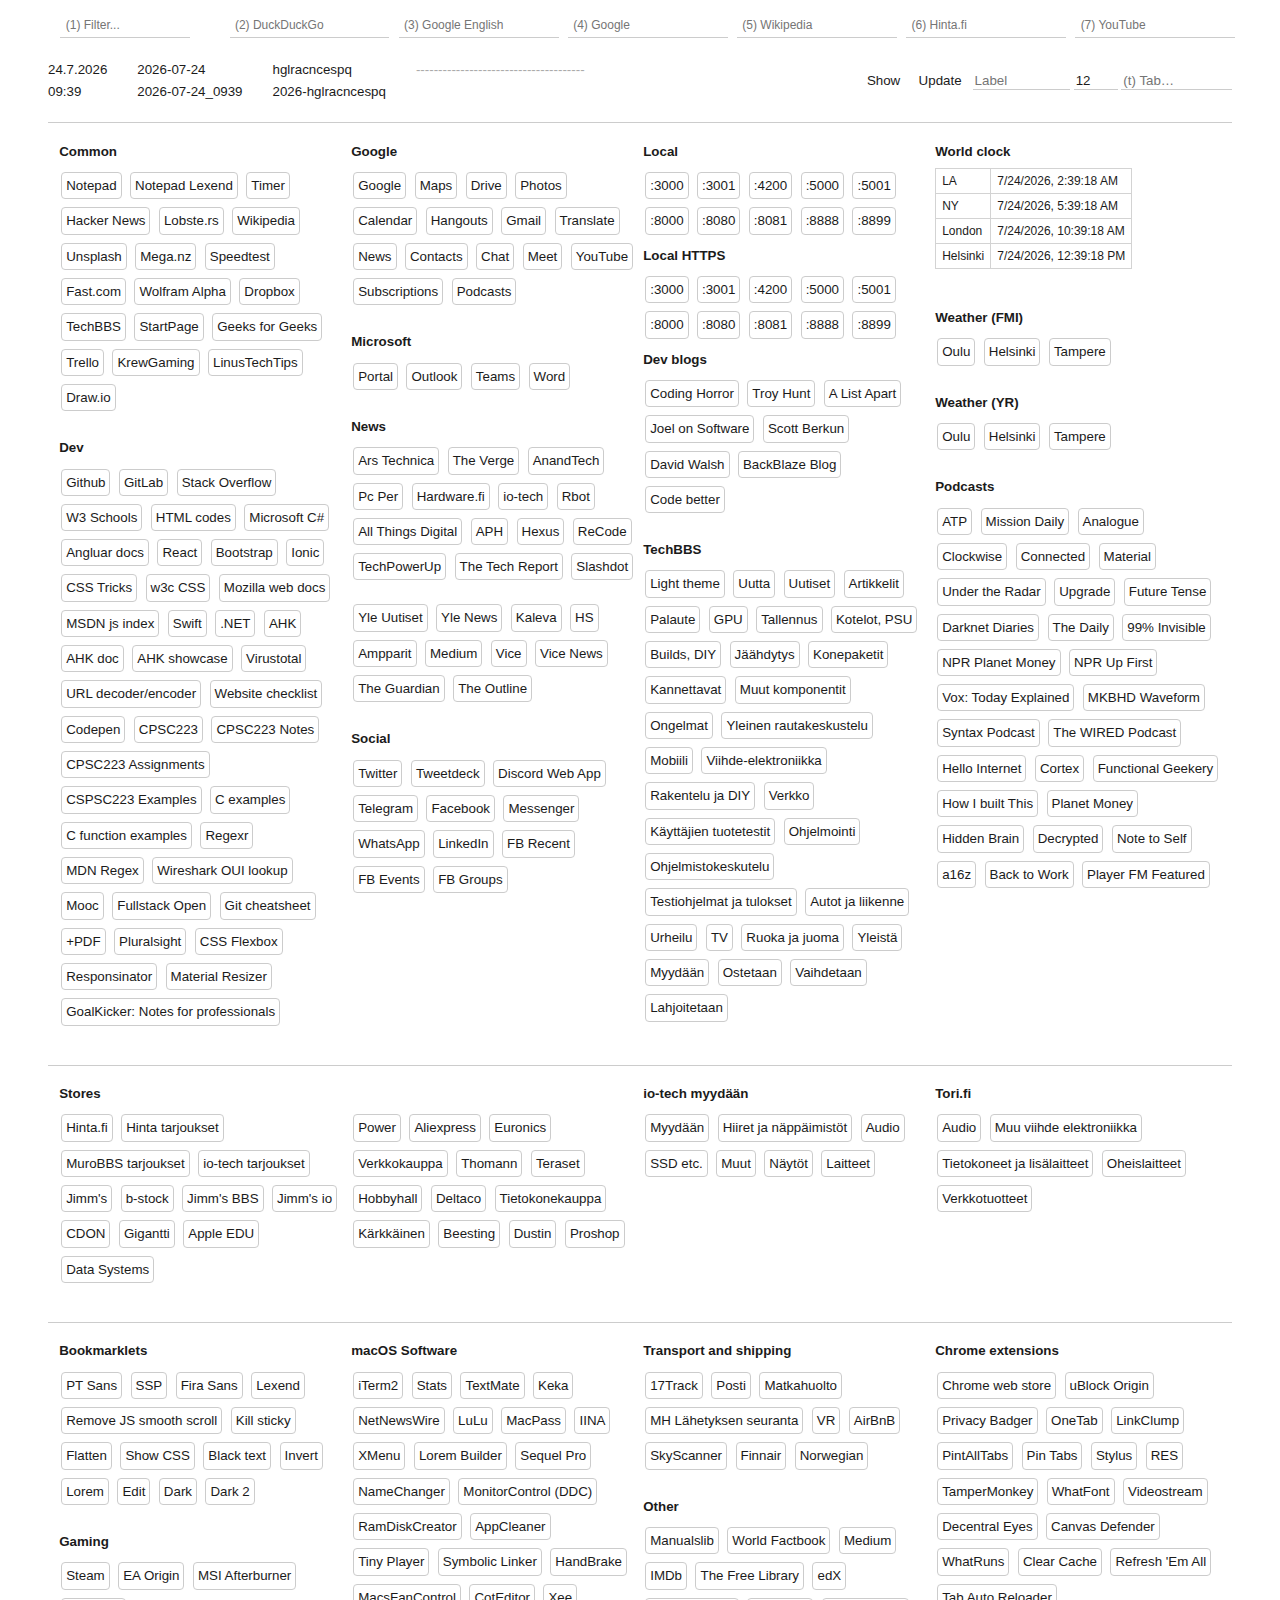
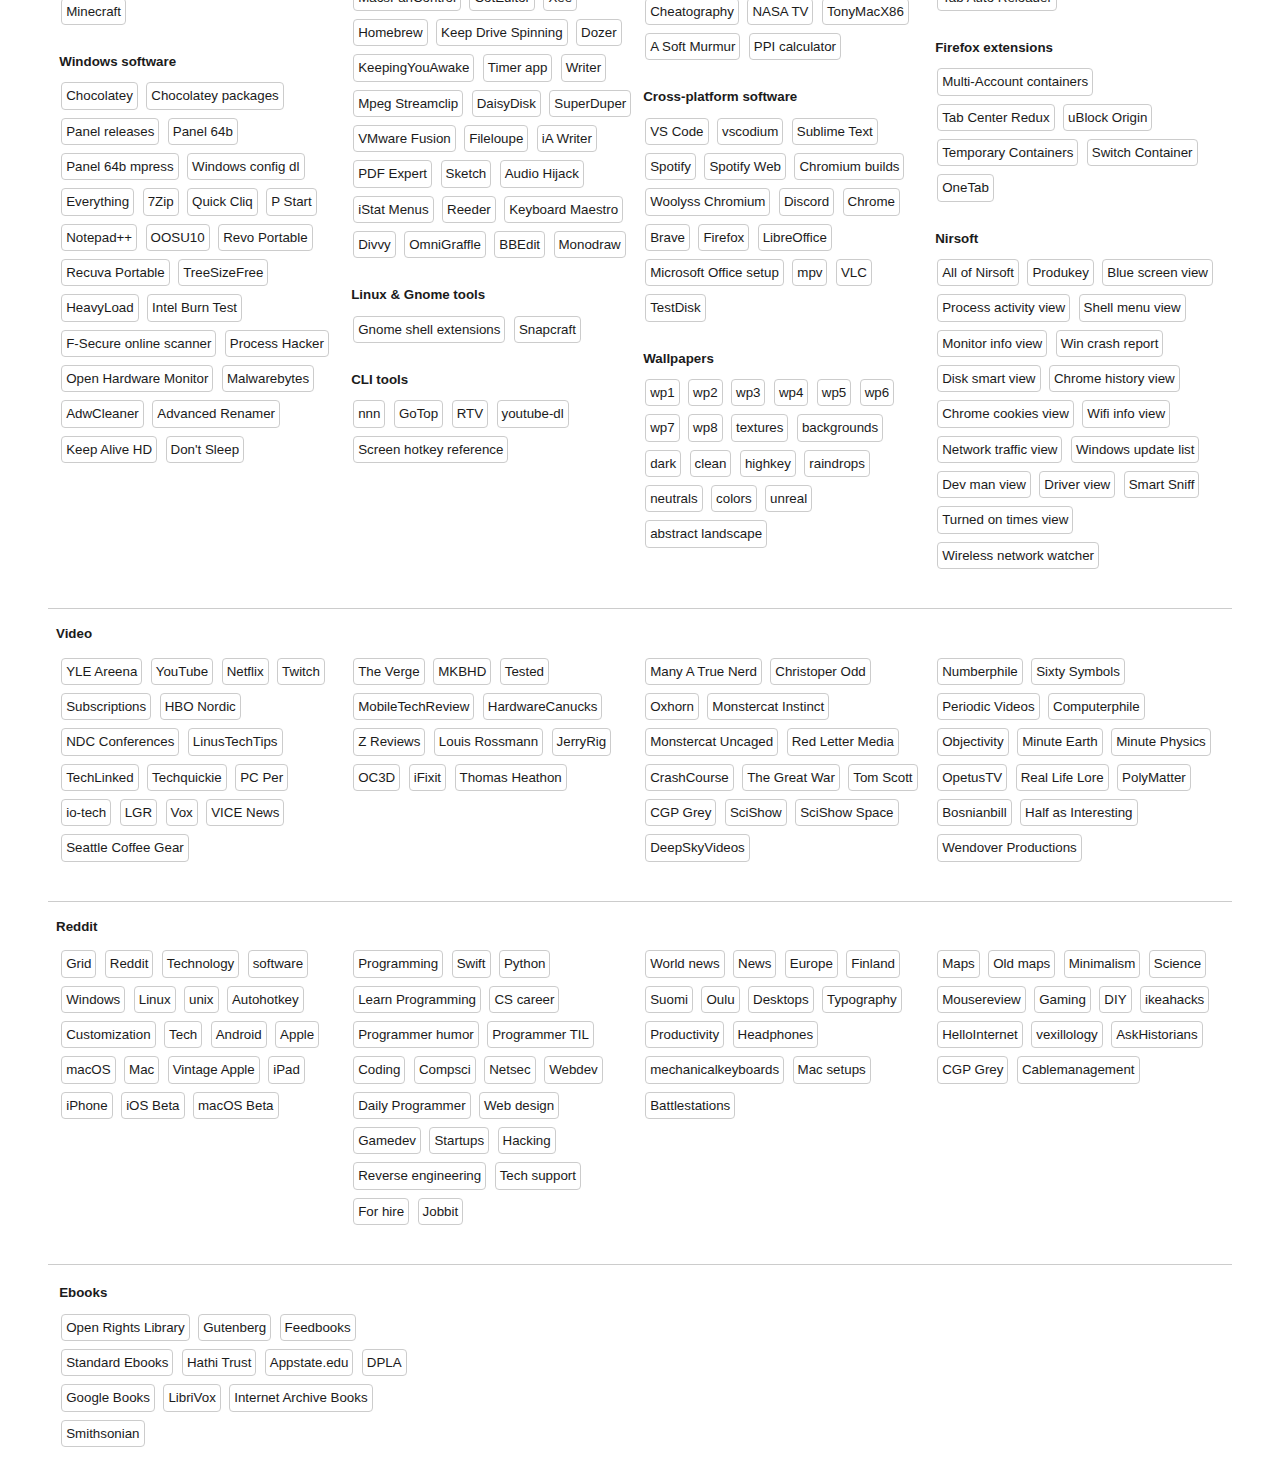
==== commit fa49ed8d: "Update index.html" ====
--- a/index.html
+++ b/index.html
@@ -652,6 +652,7 @@
                         <h3>Common</h3>
                         <a onclick="openNotepad()">Notepad</a>
                         <a onclick="openNotepadLexend()">Notepad Lexend</a>
+                        <a href="./timer.html">Timer</a>
                         <a href="https://news.ycombinator.com">Hacker News</a>
                         <a href="https://lobste.rs/">Lobste.rs</a>
                         <a href="https://en.m.wikipedia.org/wiki/Main_Page">Wikipedia</a>
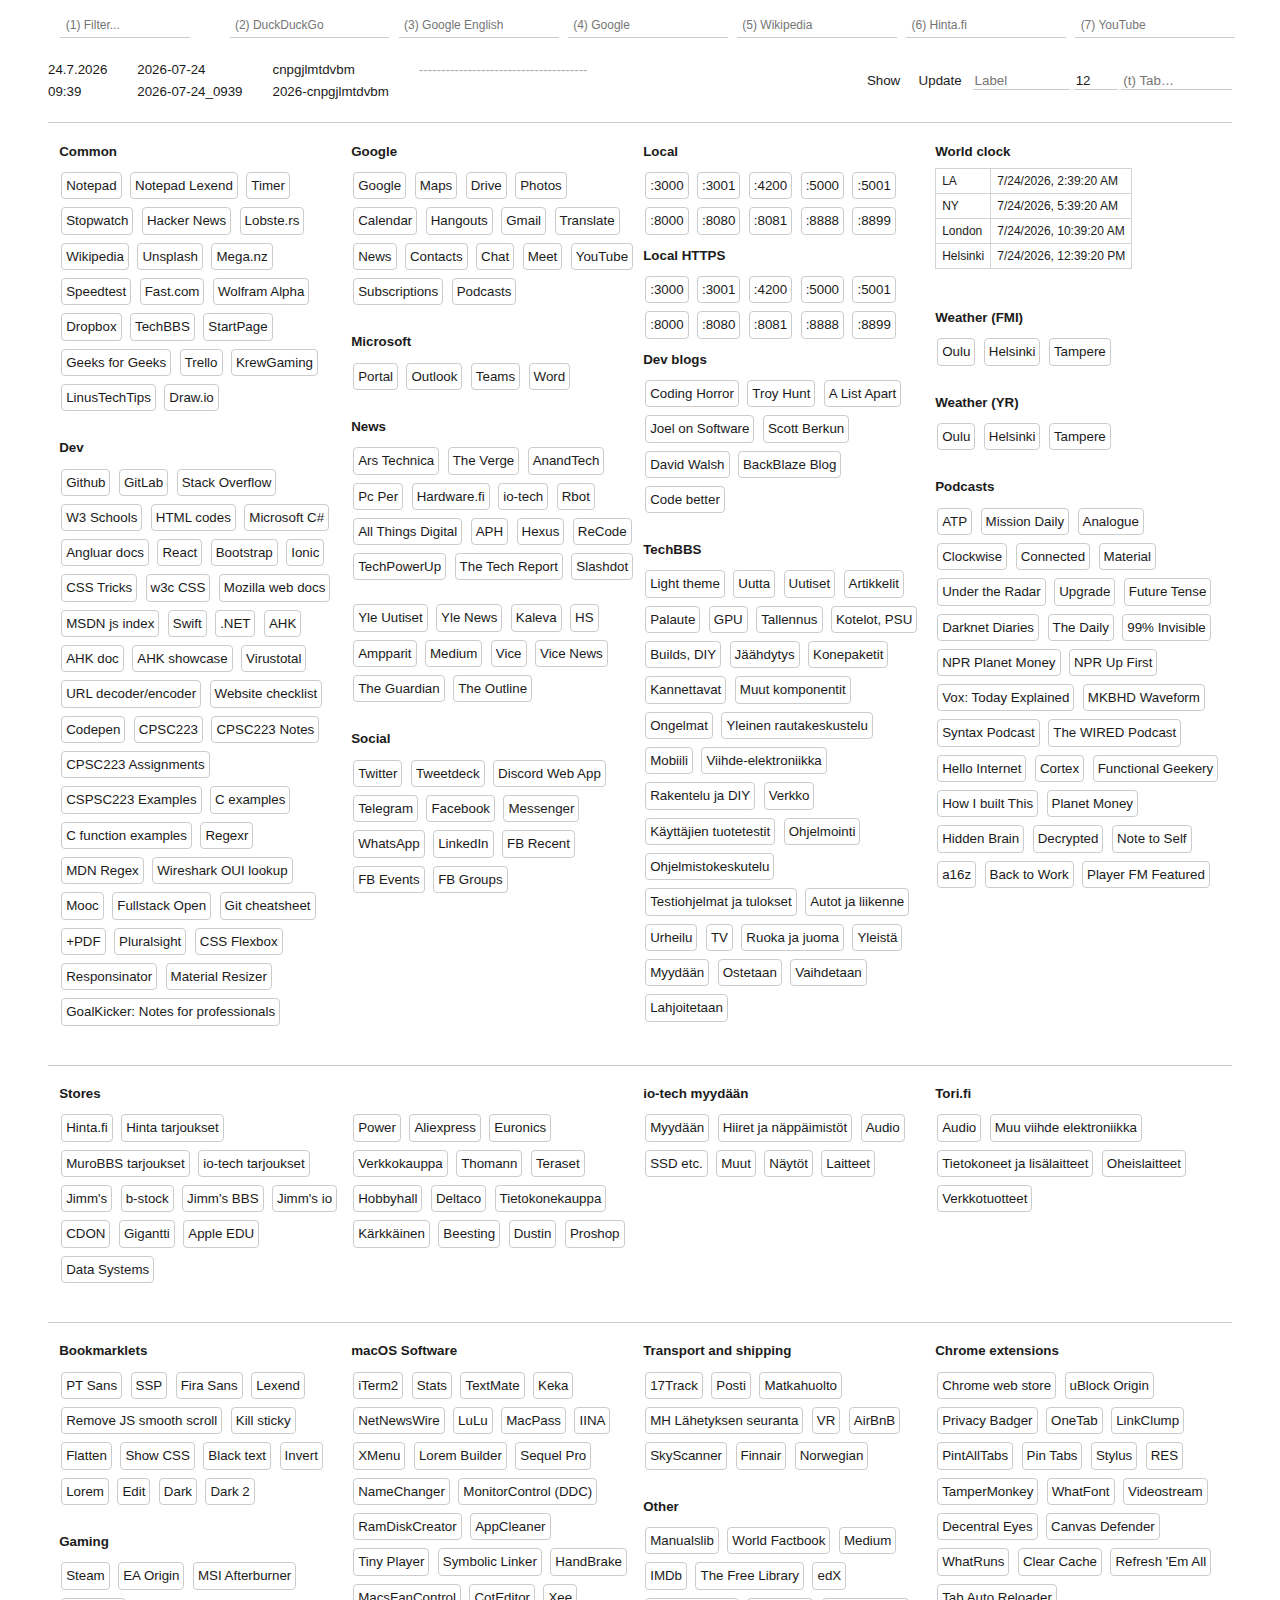
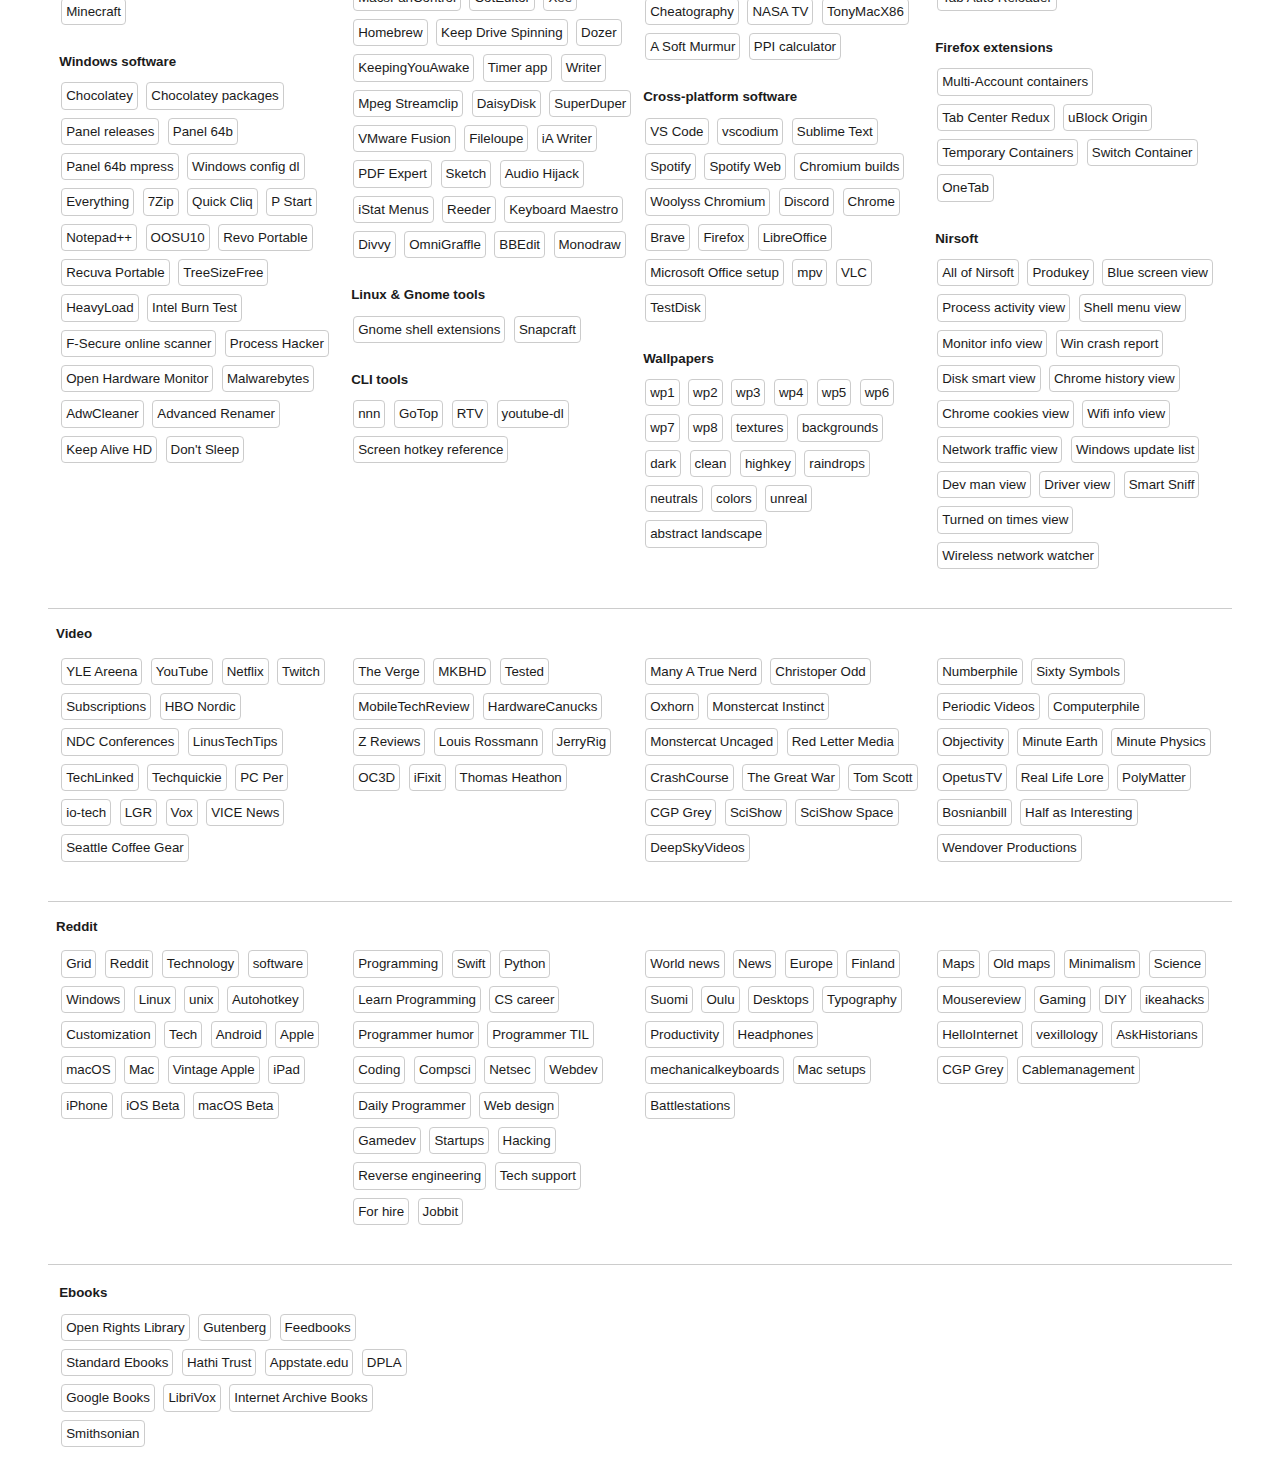
==== commit 7fd02bb9: "Update index.html" ====
--- a/index.html
+++ b/index.html
@@ -653,6 +653,7 @@
                         <a onclick="openNotepad()">Notepad</a>
                         <a onclick="openNotepadLexend()">Notepad Lexend</a>
                         <a href="./timer.html">Timer</a>
+                        <a href="./stopwatch.html">Stopwatch</a>
                         <a href="https://news.ycombinator.com">Hacker News</a>
                         <a href="https://lobste.rs/">Lobste.rs</a>
                         <a href="https://en.m.wikipedia.org/wiki/Main_Page">Wikipedia</a>
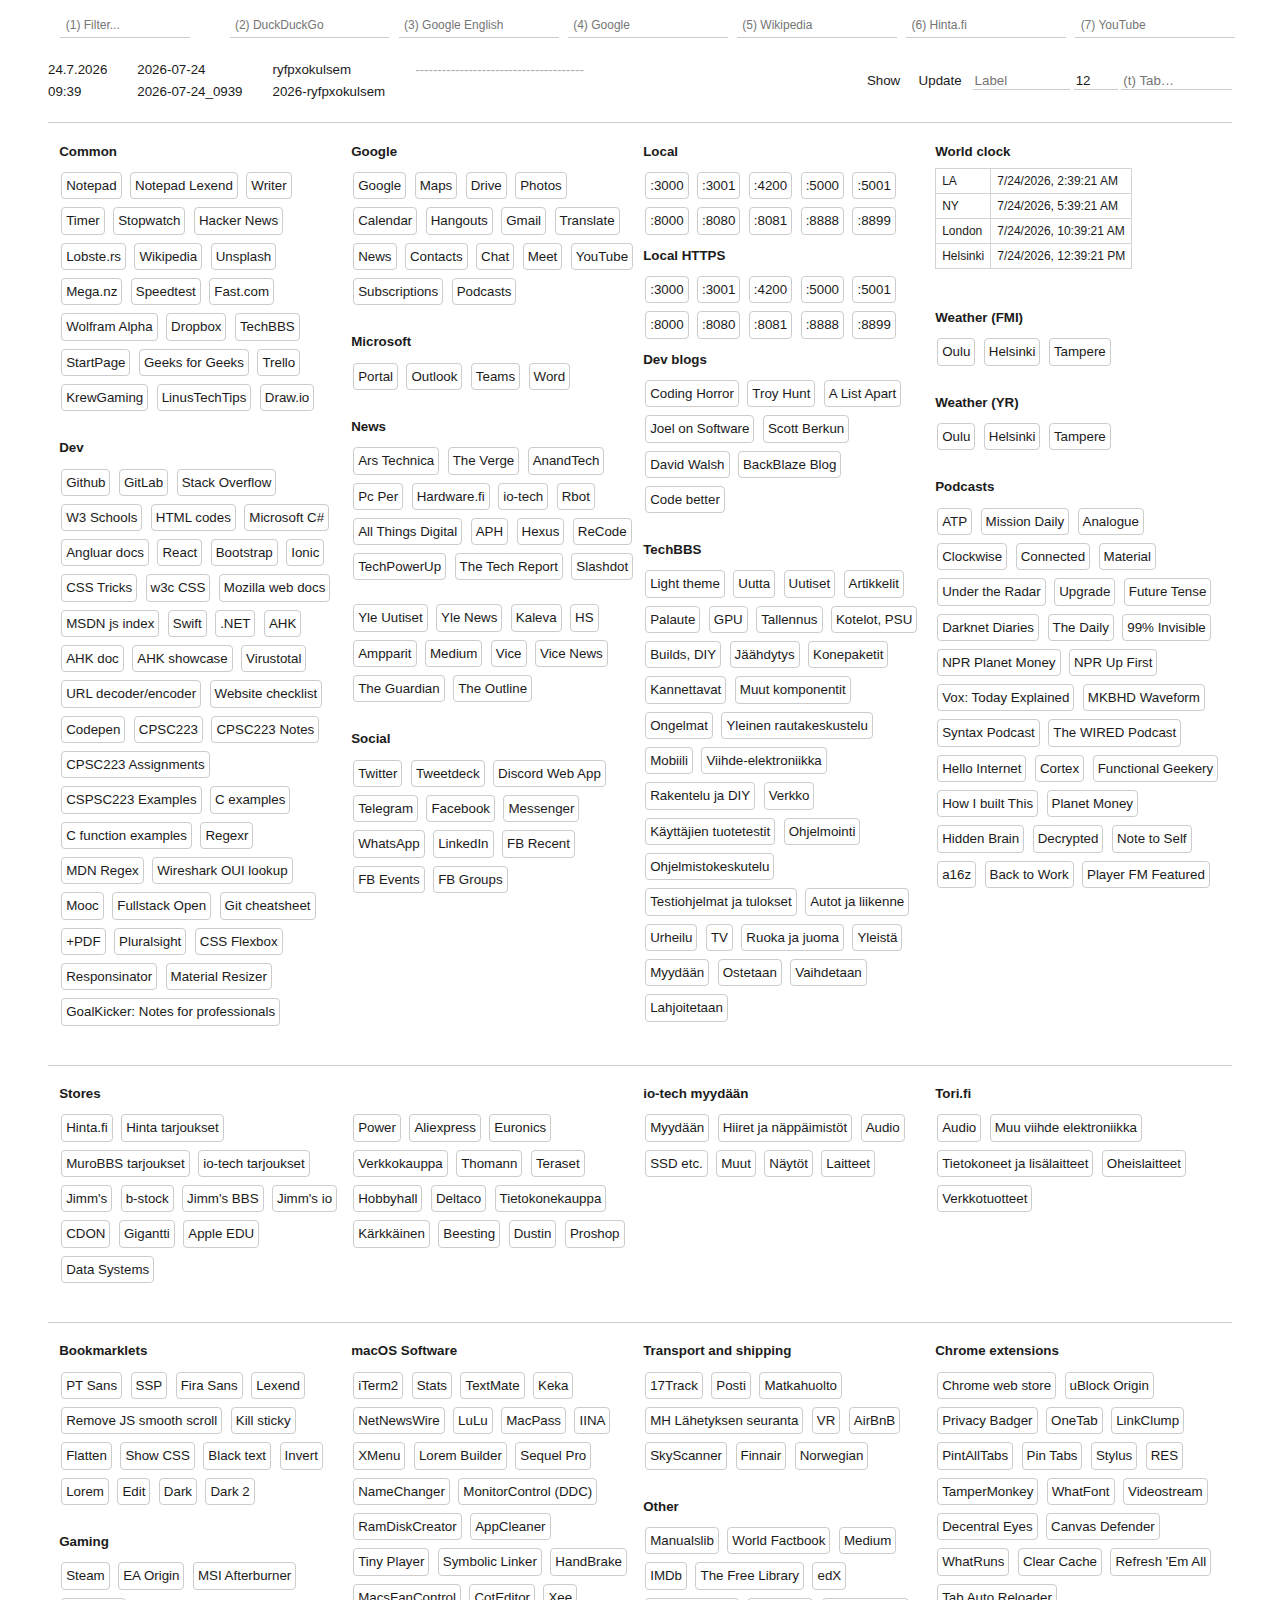
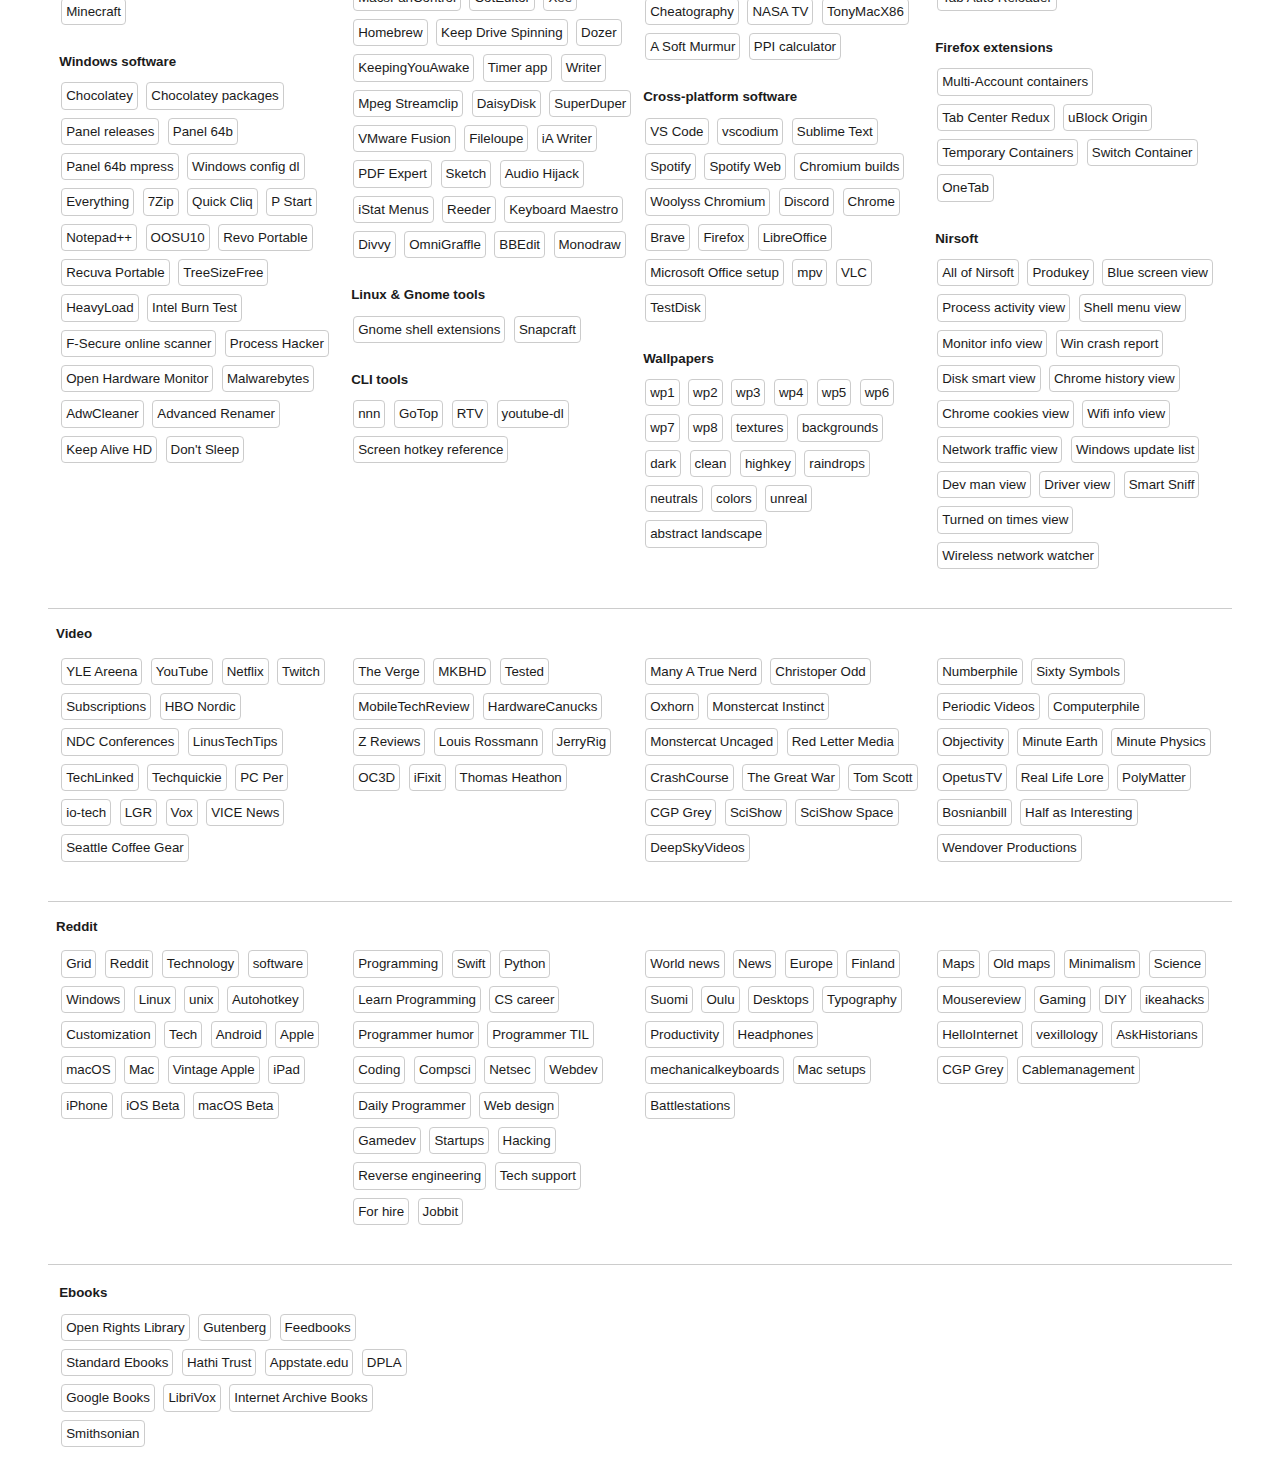
==== commit 1009d926: "Update index.html" ====
--- a/index.html
+++ b/index.html
@@ -652,6 +652,7 @@
                         <h3>Common</h3>
                         <a onclick="openNotepad()">Notepad</a>
                         <a onclick="openNotepadLexend()">Notepad Lexend</a>
+                        <a href="./writer.html">Writer</a>
                         <a href="./timer.html">Timer</a>
                         <a href="./stopwatch.html">Stopwatch</a>
                         <a href="https://news.ycombinator.com">Hacker News</a>
